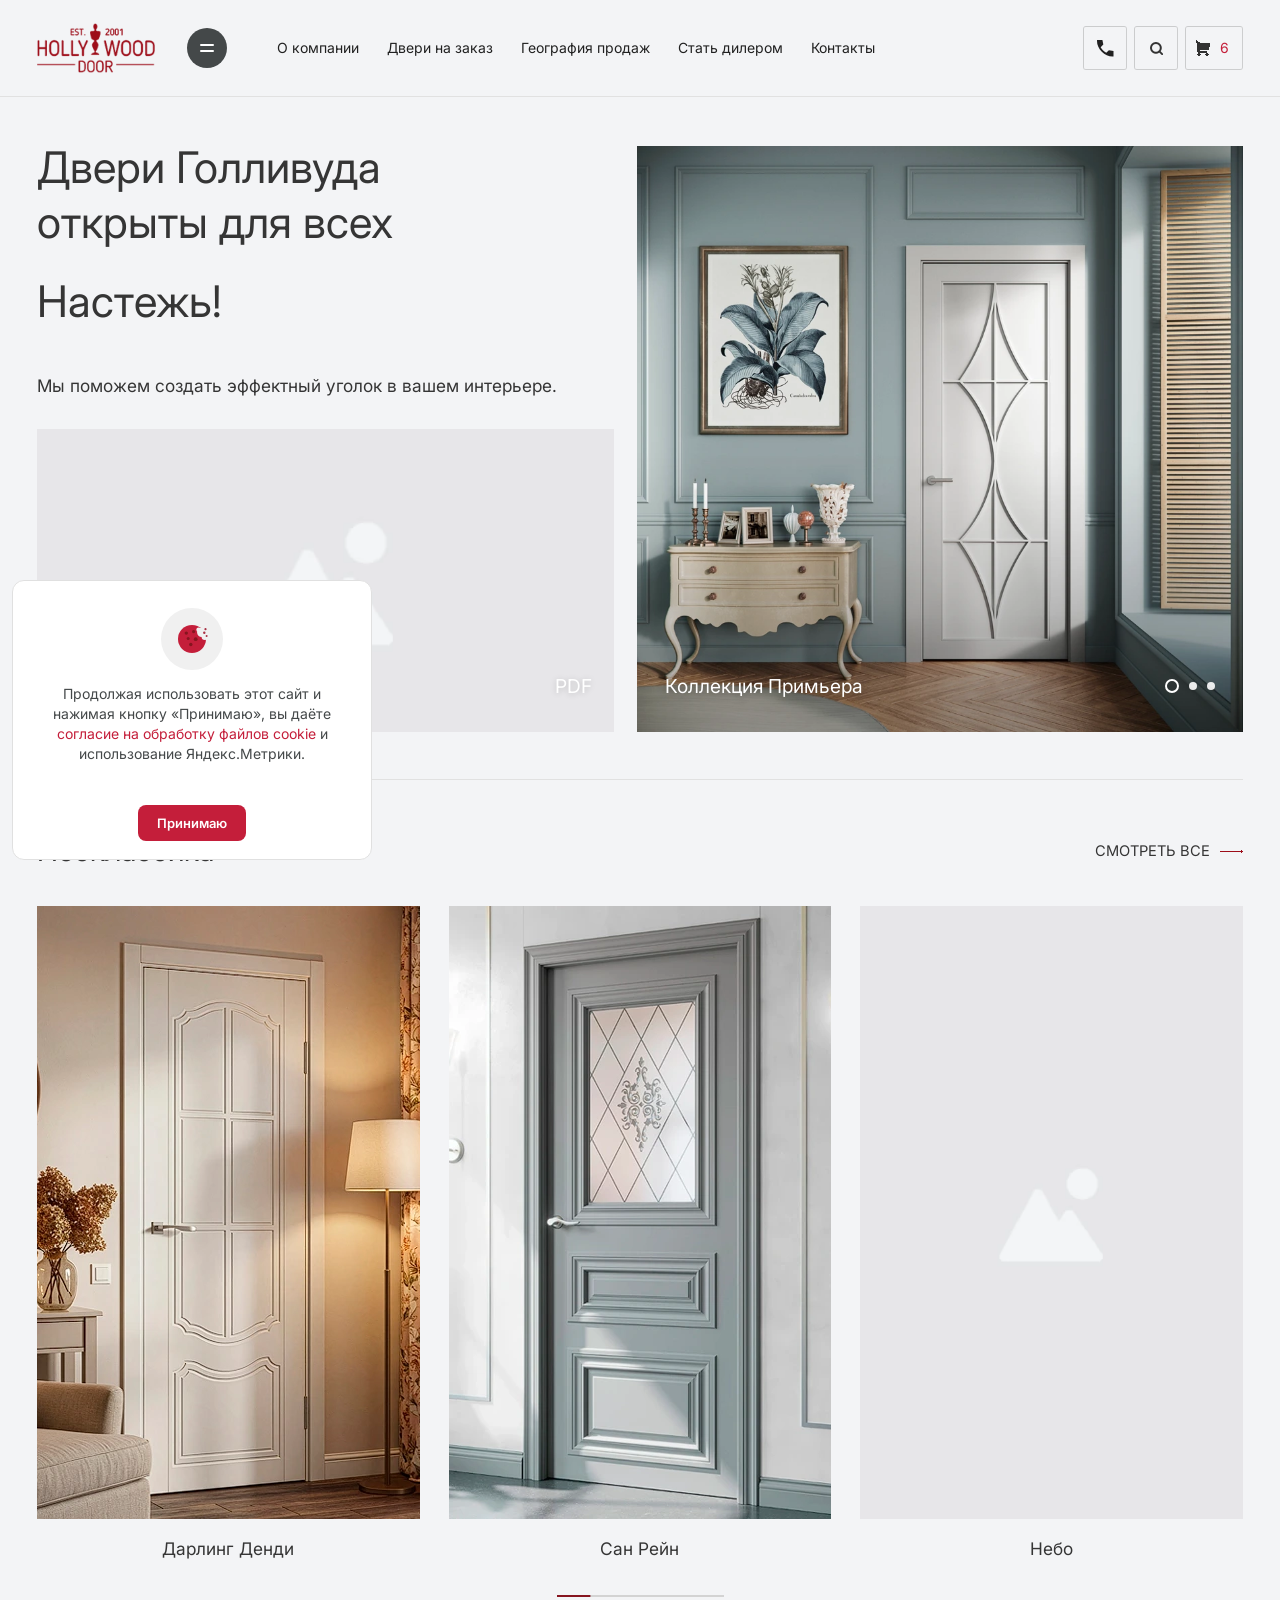
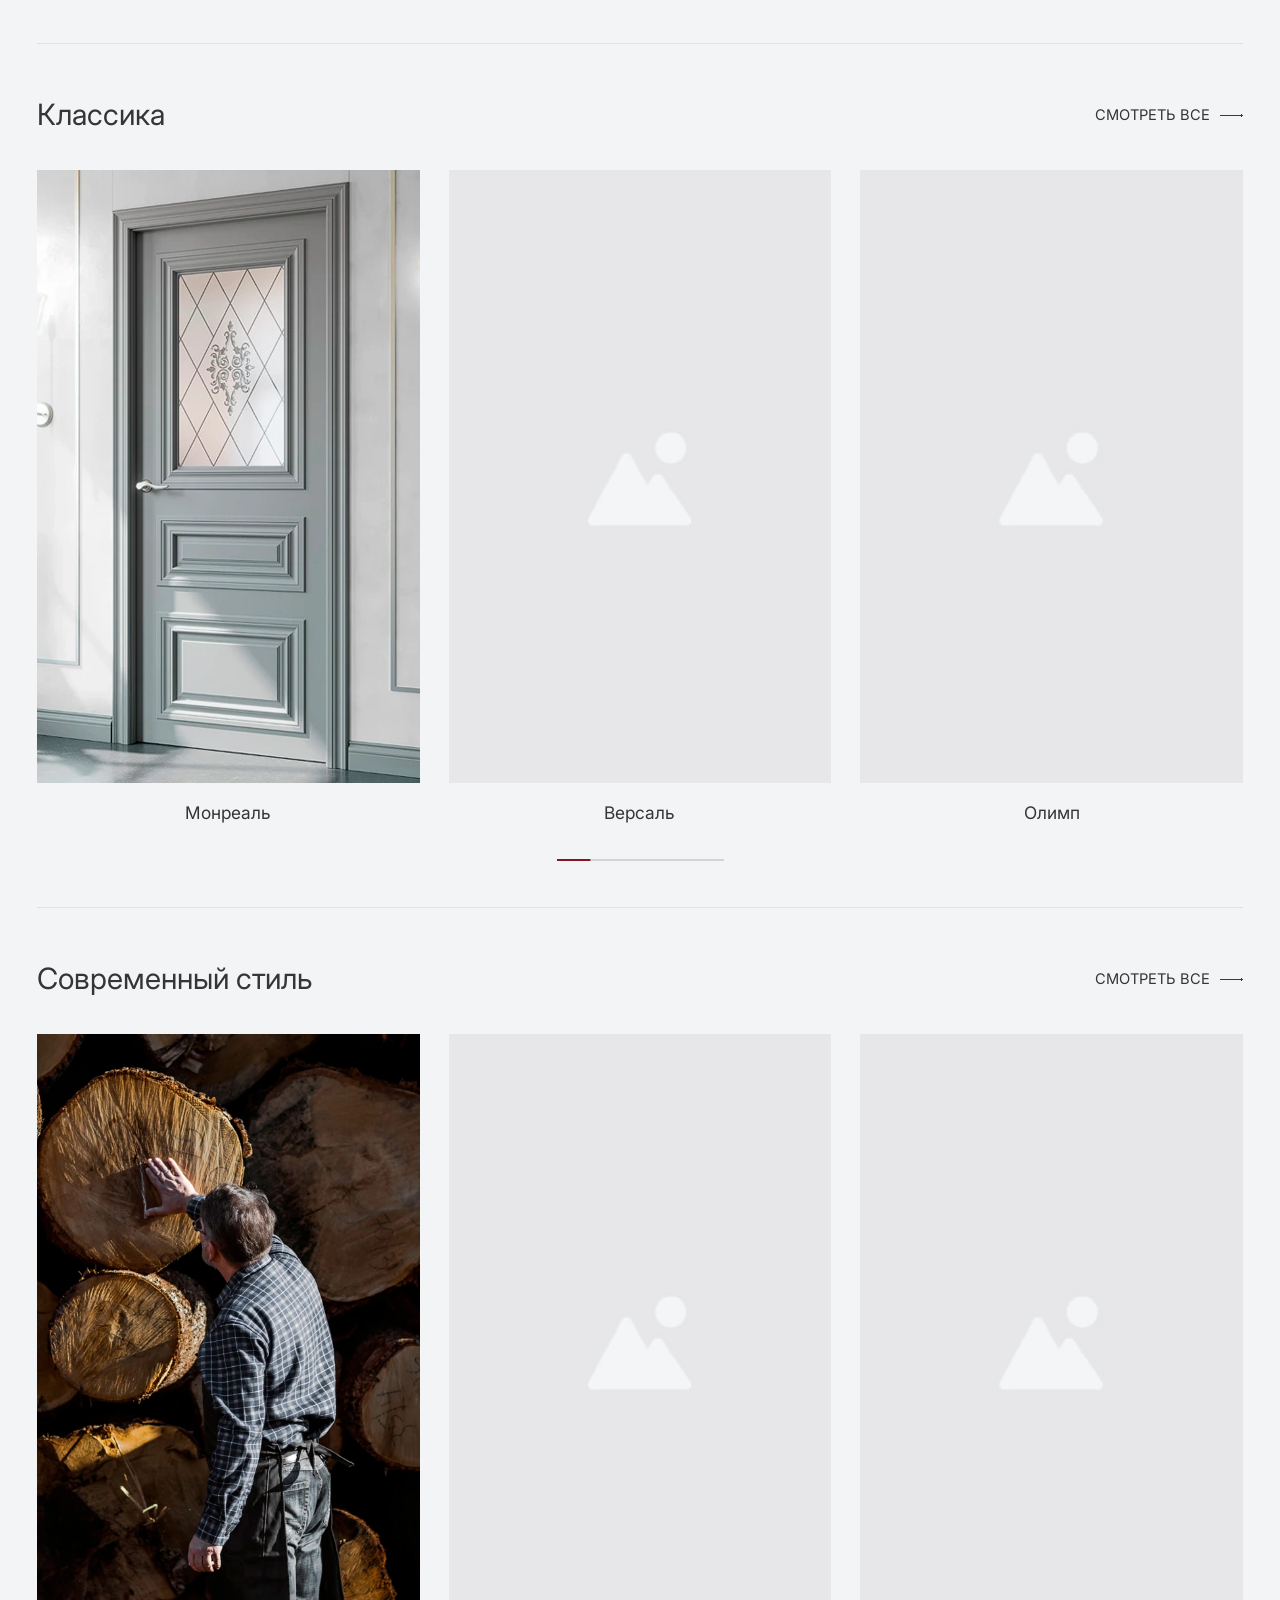
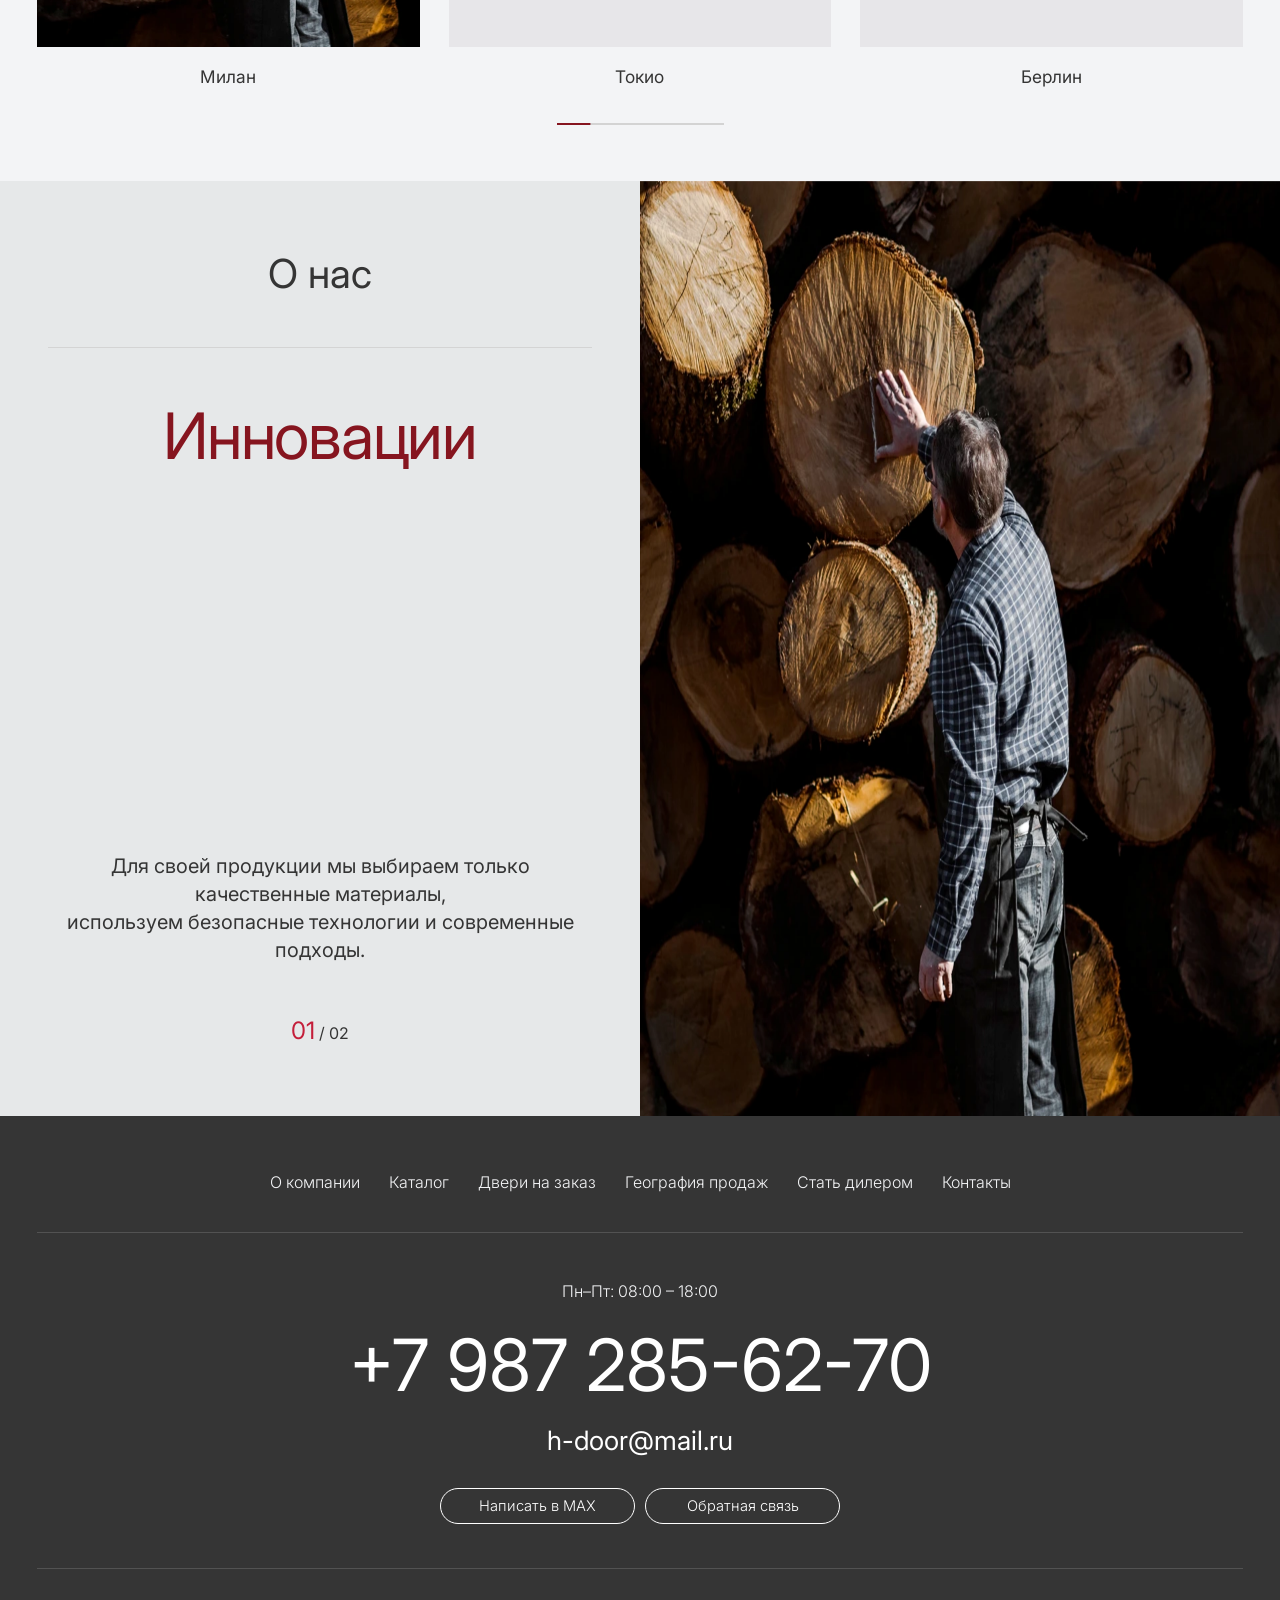
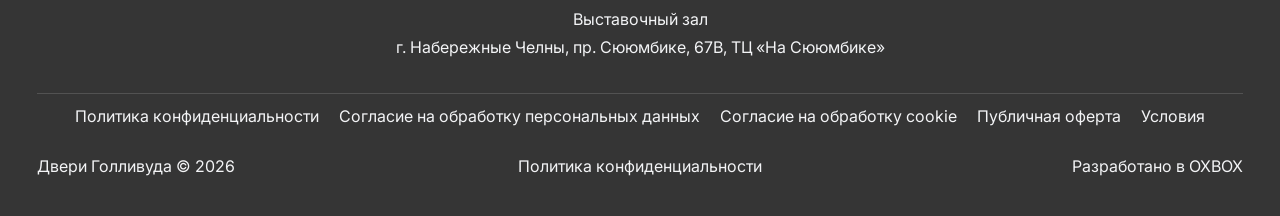
==== index.html @ e576cc9b "Add files via upload" ====
<!DOCTYPE html>
<html lang="ru">
  <head>
    <meta charset="utf-8" />
    <meta name="viewport" content="width=device-width, initial-scale=1" />
    <title>Двери Голливуда — межкомнатные двери</title>
    <link rel="preconnect" href="https://fonts.googleapis.com" />
    <link rel="preconnect" href="https://fonts.gstatic.com" crossorigin />
    <link
      href="https://fonts.googleapis.com/css2?family=Inter:wght@300;400&display=swap"
      rel="stylesheet"
    />
    <link rel="stylesheet" href="style.css?v=230" />
    <link
      rel="stylesheet"
      href="https://cdn.jsdelivr.net/npm/swiper@11/swiper-bundle.min.css"
    />
  </head>
  <body id="top">
    <header class="site-header">
      <div class="container site-header__inner">
        <div class="site-header__cluster">
          <div class="site-header__start brand">
          <a href="index.html" class="logo" aria-label="Двери Голливуда на главную">
            <img class="logo__img" src="assets/Logo.webp" width="154" height="64" alt="Hollywood Door" />
          </a>
            <button
              type="button"
              id="catalogMegaOpen"
              class="nav__catalog-btn"
              aria-label="Открыть каталог дверей"
              aria-haspopup="true"
              aria-expanded="false"
              aria-controls="catalogMega"
            >
              <svg
                class="nav__catalog-icon"
                viewBox="0 0 40 40"
                width="40"
                height="40"
                aria-hidden="true"
              >
                <circle class="nav__catalog-icon__circle" cx="20" cy="20" r="20" />
                <rect class="nav__catalog-icon__line" x="13" y="16" width="14" height="2" rx="1" />
                <rect class="nav__catalog-icon__line" x="13" y="22" width="14" height="2" rx="1" />
              </svg>
            </button>
            <a class="nav__catalog-text" href="#collections">Каталог дверей</a>

          </div>
          <nav class="site-header__nav nav" aria-label="Основное меню">
          <a class="nav__link" href="#about">О компании</a>
          <a class="nav__link" href="#custom">Двери на заказ</a>
          <a class="nav__link" href="#geo">География продаж</a>
          <a class="nav__link" href="#dealers">Стать дилером</a>
          <a class="nav__link" href="#contacts">Контакты</a>
          </nav>
        </div>
        <div class="site-header__end header-tools">
          <div class="header-tools__contact">
            <span class="header-tools__max">MAX</span>
            <a class="header-tools__phone" href="tel:+79872856270" aria-label="+7 987 285 62 70">
              <span class="header-tool-block header-tool-block--phone">
                <img
                  class="header-tool-block__frame"
                  src="assets/RamkaLypi.webp"
                  width="48"
                  height="47"
                  alt=""
                />
                <span class="header-tool-block__inner">
                  <svg
                    class="header-tools__phone-svg"
                    viewBox="0 0 17 17"
                    width="17"
                    height="17"
                    fill="none"
                    aria-hidden="true"
                  >
                    <path
                      d="M0 0.9625C0 0.80972 0.00367016 0.6493 0.0110002 0.48125C0.0189402 0.31319 0.0305498 0.15278 0.0458298 0H5.40833L6.325 4.58333L3.66667 7.2417C4.36944 8.4028 5.20208 9.4686 6.1646 10.439C7.1271 11.4088 8.1583 12.2146 9.2583 12.8562L11.8938 10.2437L16.5 11.0917V16.4542C16.3472 16.4847 16.1868 16.5 16.0187 16.5H15.5375C13.5667 16.5 11.6456 16.0606 9.7744 15.1818C7.9026 14.3037 6.241 13.1426 4.78958 11.6985C3.33819 10.2551 2.17708 8.5977 1.30625 6.7265C0.43542 4.85467 0 2.93333 0 0.9625Z"
                      fill="currentColor"
                    />
                  </svg>
                </span>
              </span>
              <span class="header-tools__phone-text">+7 987 285 62 70</span>
            </a>
          </div>
          <button type="button" class="header-tools__search header-tools__icon" aria-label="Поиск">
            <span class="header-tool-block header-tool-block--search">
              <img
                class="header-tool-block__frame"
                src="assets/RamkaLypi.webp"
                width="48"
                height="47"
                alt=""
              />
              <span class="header-tool-block__inner">
                <img src="assets/Lypa.webp" width="13" height="13" alt="" />
              </span>
            </span>
          </button>
          <a class="header-tools__cart" href="#" aria-label="Корзина, 6 товаров">
            <span class="header-tool-block header-tool-block--cart">
              <img
                class="header-tool-block__frame"
                src="assets/RamkaKorzini.webp"
                width="65"
                height="47"
                alt=""
              />
              <span class="header-tool-block__inner header-tool-block__inner--cart">
                <img src="assets/Korzina.webp" width="14" height="16" alt="" />
                <span class="header-tools__badge" aria-hidden="true">6</span>
              </span>
            </span>
          </a>
          <button type="button" class="header-tools__menu" aria-label="Открыть меню">
            <span class="header-tool-block header-tool-block--menu">
              <img
                class="header-tool-block__frame"
                src="assets/RamkaLypi.webp"
                width="48"
                height="47"
                alt=""
              />
              <span class="header-tool-block__inner">
                <span class="header-tools__menu-bars" aria-hidden="true"></span>
              </span>
            </span>
          </button>
        </div>
      </div>
    </header>

        <div class="catalog-mega" id="catalogMega" hidden aria-hidden="true">
      <div class="catalog-mega__backdrop"></div>
      <div class="container catalog-mega__sheet-wrap">
        <div class="catalog-mega__sheet" role="dialog" aria-modal="true" aria-labelledby="catalogMegaTitle">
          <div class="catalog-mega__inner">
            <h2 id="catalogMegaTitle" class="visually-hidden">Каталог дверей</h2>
            <div class="catalog-mega__layout">
              <aside class="catalog-mega__sidebar" aria-label="Стили дверей">
                <ul class="catalog-mega__primary">
                  <li>
                    <a href="katalog-neoklassika.html" id="mega-parent-neo" data-mega-subpanel="mega-sub-neo" aria-controls="mega-sub-neo" aria-expanded="false">Неоклассика</a>
                  </li>
                  <li>
                    <a href="#col-classic" id="mega-parent-classic" data-mega-subpanel="mega-sub-classic" aria-controls="mega-sub-classic" aria-expanded="false">Классика</a>
                  </li>
                  <li>
                    <a href="#col-modern" id="mega-parent-modern" data-mega-subpanel="mega-sub-modern" aria-controls="mega-sub-modern" aria-expanded="false">Современный стиль</a>
                  </li>
                </ul>
              </aside>
              <div class="catalog-mega__main">
                <div class="catalog-mega__cols">
                  <div class="catalog-mega__sub-panel" id="mega-sub-neo" hidden>
                    <ul class="catalog-mega__sub">
                      <li><a href="katalog-neoklassika.html">Дарлинг Денди</a></li>
                      <li><a href="katalog-neoklassika.html">Сан Рейн</a></li>
                      <li><a href="katalog-neoklassika.html">Небо</a></li>
                      <li><a href="katalog-neoklassika.html">Тревел Полар Экспресс</a></li>
                      <li><a href="katalog-neoklassika.html">Вест Сайд</a></li>
                      <li><a href="katalog-neoklassika.html">Бродвей</a></li>
                      <li><a href="katalog-neoklassika.html">Голливуд</a></li>
                    </ul>
                  </div>
                  <div class="catalog-mega__sub-panel" id="mega-sub-classic" hidden>
                    <ul class="catalog-mega__sub">
                      <li><a href="#col-classic">Монреаль</a></li>
                      <li><a href="#col-classic">Версаль</a></li>
                      <li><a href="#col-classic">Олимп</a></li>
                      <li><a href="#col-classic">Рим</a></li>
                      <li><a href="#col-classic">Вена</a></li>
                      <li><a href="#col-classic">Прага</a></li>
                      <li><a href="#col-classic">Лондон</a></li>
                    </ul>
                  </div>
                  <div class="catalog-mega__sub-panel" id="mega-sub-modern" hidden>
                    <ul class="catalog-mega__sub">
                      <li><a href="#col-modern">Милан</a></li>
                      <li><a href="#col-modern">Токио</a></li>
                      <li><a href="#col-modern">Берлин</a></li>
                      <li><a href="#col-modern">Париж</a></li>
                      <li><a href="#col-modern">Нью-Йорк</a></li>
                      <li><a href="#col-modern">Сидней</a></li>
                      <li><a href="#col-modern">Дубай</a></li>
                    </ul>
                  </div>
                </div>
              </div>
            </div>
          </div>
        </div>
      </div>
    </div>

    <div class="mobile-menu" id="mobileMenu" aria-hidden="true" hidden>
      <div class="mobile-menu__backdrop"></div>
      <div class="mobile-menu__panel">
        <a href="index.html" class="mobile-menu__brand" aria-label="На главную">
          <img class="logo__img mobile-menu__logo" src="assets/Logo.webp" width="154" height="64" alt="Hollywood Door" />
        </a>
        <button type="button" class="mobile-menu__close" aria-label="Закрыть меню">&times;</button>
        <nav class="mobile-menu__links" aria-label="Мобильное меню">
          <a href="#collections">Каталог дверей</a>
          <a href="#about">О компании</a>
          <a href="#custom">Двери на заказ</a>
          <a href="#geo">География продаж</a>
          <a href="#dealers">Стать дилером</a>
          <a href="#contacts">Контакты</a>
          <a class="mobile-menu__phone" href="tel:+79872856270">+7 987 285-62-70</a>
        </nav>
      </div>
    </div>

    <main>
      <section class="hero-intro" aria-labelledby="heroTitle">
        <div class="container hero-intro__wrap">
          <div class="hero-intro__grid">
          <div class="hero-intro__left">
            <div class="hero-intro__copy">
              <h1 id="heroTitle" class="hero-intro__title">
                <span class="hero-intro__title-line">Двери Голливуда</span>
                <span class="hero-intro__title-line">открыты для всех</span>
                <span class="hero-intro__title-line hero-intro__title-line--last">Настежь!</span>
              </h1>
            </div>
            <p class="hero-intro__lead">
              Мы поможем создать эффектный уголок в вашем интерьере.
            </p>
            <div class="hero-intro__media" id="heroMedia">
              <img
                class="hero-intro__media-bg"
                src="assets/bbb.webp"
                width="907"
                height="476"
                alt=""
              />
              <span class="hero-intro__media-label">
                <span class="hero-intro__media-title">Коллекция дверей</span>
                <span class="hero-intro__media-year">/ 2026</span>
              </span>
              <a class="hero-intro__media-ext" href="#">PDF</a>
            </div>
          </div>
          <figure class="hero-intro__feature" id="heroFeature">
            <div class="hero-intro__feature-slides" aria-live="polite">
              <div class="hero-intro__feature-slide is-active" data-caption="Коллекция Примьера">
                <img
                  src="assets/hero2.webp"
                  width="954"
                  height="923"
                  alt="Интерьер с дверью коллекции Примьера"
                  fetchpriority="high"
                />
              </div>
              <div class="hero-intro__feature-slide" data-caption="Коллекция Неоклассика">
                <img
                  src="assets/Dveri1.webp"
                  width="880"
                  height="760"
                  alt="Дверь коллекции Неоклассика в интерьере"
                  loading="lazy"
                />
              </div>
              <div class="hero-intro__feature-slide" data-caption="Коллекция Классика">
                <img
                  src="assets/Dveri2.webp"
                  width="880"
                  height="760"
                  alt="Дверь коллекции Классика"
                  loading="lazy"
                />
              </div>
            </div>
            <figcaption class="hero-intro__feature-caption">Коллекция Примьера</figcaption>
            <div class="hero-intro__nav">
              <button
                type="button"
                class="hero-intro__nav-btn hero-intro__nav-btn--prev"
                aria-label="Предыдущий слайд"
              >
                <svg viewBox="0 0 24 24" width="16" height="16" aria-hidden="true">
                  <path d="M15 6L9 12L15 18" fill="none" stroke="currentColor" stroke-width="2" stroke-linecap="round" stroke-linejoin="round" />
                </svg>
              </button>
              <div class="hero-intro__dots" role="tablist" aria-label="Слайды коллекций"></div>
              <button
                type="button"
                class="hero-intro__nav-btn hero-intro__nav-btn--next"
                aria-label="Следующий слайд"
              >
                <svg viewBox="0 0 24 24" width="16" height="16" aria-hidden="true">
                  <path d="M9 6L15 12L9 18" fill="none" stroke="currentColor" stroke-width="2" stroke-linecap="round" stroke-linejoin="round" />
                </svg>
              </button>
            </div>
          </figure>
          </div>
        </div>
      </section>

      <section class="door-collections" id="collections" aria-label="Коллекции дверей">
        <section class="collection-block" aria-labelledby="col-neo">
          <div class="container collection-block__head">
            <h2 id="col-neo" class="collection-block__title">
              <a class="collection-block__title-link" href="katalog-neoklassika.html">Неоклассика</a>
            </h2>
            <a class="collection-block__more" href="katalog-neoklassika.html">
              Смотреть все
              <img
                class="collection-block__more-arrow"
                src="assets/view-all-arrow.svg"
                width="23"
                height="3"
                alt=""
                aria-hidden="true"
              />
            </a>
          </div>
          <div class="container collection-block__viewport">
            <div class="collection-scroll swiper" data-collection-swiper>
              <div class="swiper-wrapper">
              <div class="swiper-slide">
                <article class="door-card">
                <div class="door-card__img">
                  <img src="assets/Dveri1.webp" width="492" height="762" alt="Дарлинг Денди" loading="lazy" draggable="false" />
                </div>
                  <h3 class="door-card__name">Дарлинг Денди</h3>
                </article>
              </div>
              <div class="swiper-slide">
                <article class="door-card">
                <div class="door-card__img">
                  <img src="assets/Dveri2.webp" width="492" height="762" alt="Сан Рейн" loading="lazy" draggable="false" />
                </div>
                  <h3 class="door-card__name">Сан Рейн</h3>
                </article>
              </div>
              <div class="swiper-slide">
                <article class="door-card">
                <div class="door-card__img door-card__img--placeholder"></div>
                  <h3 class="door-card__name">Небо</h3>
                </article>
              </div>
              <div class="swiper-slide">
                <article class="door-card">
                <div class="door-card__img door-card__img--placeholder"></div>
                  <h3 class="door-card__name">Тревел Полар Экспресс</h3>
                </article>
              </div>
              <div class="swiper-slide">
                <article class="door-card">
                <div class="door-card__img">
                  <img src="assets/Dveri1.webp" width="492" height="762" alt="Вест Сайд" loading="lazy" draggable="false" />
                </div>
                  <h3 class="door-card__name">Вест Сайд</h3>
                </article>
              </div>
              <div class="swiper-slide">
                <article class="door-card">
                <div class="door-card__img">
                  <img src="assets/Dveri2.webp" width="492" height="762" alt="Бродвей" loading="lazy" draggable="false" />
                </div>
                  <h3 class="door-card__name">Бродвей</h3>
                </article>
              </div>
              <div class="swiper-slide">
                <article class="door-card">
                <div class="door-card__img door-card__img--placeholder"></div>
                  <h3 class="door-card__name">Голливуд</h3>
                </article>
              </div>
              </div>
            </div>
          </div>
          <div class="container collection-block__strip">
            <div class="collection-block__strip-hit-area">
              <div class="swiper-pagination collection-block__strip-pagination"></div>
            </div>
          </div>
        </section>

        <section class="collection-block" aria-labelledby="col-classic">
          <div class="container collection-block__head">
            <h2 id="col-classic" class="collection-block__title">Классика</h2>
            <a class="collection-block__more" href="#">
              Смотреть все
              <img
                class="collection-block__more-arrow"
                src="assets/view-all-arrow.svg"
                width="23"
                height="3"
                alt=""
                aria-hidden="true"
              />
            </a>
          </div>
          <div class="container collection-block__viewport">
            <div class="collection-scroll swiper" data-collection-swiper>
              <div class="swiper-wrapper">
              <div class="swiper-slide">
                <article class="door-card">
                <div class="door-card__img">
                  <img src="assets/Dveri2.webp" width="492" height="762" alt="Монреаль" loading="lazy" draggable="false" />
                </div>
                  <h3 class="door-card__name">Монреаль</h3>
                </article>
              </div>
              <div class="swiper-slide">
                <article class="door-card">
                <div class="door-card__img">
                  <img src="assets/bbb.webp" width="492" height="762" alt="Версаль" loading="lazy" draggable="false" />
                </div>
                  <h3 class="door-card__name">Версаль</h3>
                </article>
              </div>
              <div class="swiper-slide">
                <article class="door-card">
                <div class="door-card__img">
                  <img src="assets/bbb.webp" width="492" height="762" alt="Олимп" loading="lazy" draggable="false" />
                </div>
                  <h3 class="door-card__name">Олимп</h3>
                </article>
              </div>
              <div class="swiper-slide">
                <article class="door-card">
                <div class="door-card__img">
                  <img src="assets/Dveri1.webp" width="492" height="762" alt="Рим" loading="lazy" draggable="false" />
                </div>
                  <h3 class="door-card__name">Рим</h3>
                </article>
              </div>
              <div class="swiper-slide">
                <article class="door-card">
                <div class="door-card__img">
                  <img src="assets/Innovations.webp" width="492" height="762" alt="Вена" loading="lazy" draggable="false" />
                </div>
                  <h3 class="door-card__name">Вена</h3>
                </article>
              </div>
              <div class="swiper-slide">
                <article class="door-card">
                <div class="door-card__img door-card__img--placeholder"></div>
                  <h3 class="door-card__name">Прага</h3>
                </article>
              </div>
              <div class="swiper-slide">
                <article class="door-card">
                <div class="door-card__img">
                  <img src="assets/hero2.webp" width="492" height="762" alt="Лондон" loading="lazy" draggable="false" />
                </div>
                  <h3 class="door-card__name">Лондон</h3>
                </article>
              </div>
              </div>
            </div>
          </div>
          <div class="container collection-block__strip">
            <div class="collection-block__strip-hit-area">
              <div class="swiper-pagination collection-block__strip-pagination"></div>
            </div>
          </div>
        </section>

        <section class="collection-block" aria-labelledby="col-modern">
          <div class="container collection-block__head">
            <h2 id="col-modern" class="collection-block__title">Современный стиль</h2>
            <a class="collection-block__more" href="#">
              Смотреть все
              <img
                class="collection-block__more-arrow"
                src="assets/view-all-arrow.svg"
                width="23"
                height="3"
                alt=""
                aria-hidden="true"
              />
            </a>
          </div>
          <div class="container collection-block__viewport">
            <div class="collection-scroll swiper" data-collection-swiper>
              <div class="swiper-wrapper">
              <div class="swiper-slide">
                <article class="door-card">
                <div class="door-card__img">
                  <img src="assets/Innovations.webp" width="492" height="762" alt="Милан" loading="lazy" draggable="false" />
                </div>
                  <h3 class="door-card__name">Милан</h3>
                </article>
              </div>
              <div class="swiper-slide">
                <article class="door-card">
                <div class="door-card__img">
                  <img src="assets/bbb.webp" width="492" height="762" alt="Токио" loading="lazy" draggable="false" />
                </div>
                  <h3 class="door-card__name">Токио</h3>
                </article>
              </div>
              <div class="swiper-slide">
                <article class="door-card">
                <div class="door-card__img">
                  <img src="assets/bbb.webp" width="492" height="762" alt="Берлин" loading="lazy" draggable="false" />
                </div>
                  <h3 class="door-card__name">Берлин</h3>
                </article>
              </div>
              <div class="swiper-slide">
                <article class="door-card">
                <div class="door-card__img">
                  <img src="assets/Dveri1.webp" width="492" height="762" alt="Париж" loading="lazy" draggable="false" />
                </div>
                  <h3 class="door-card__name">Париж</h3>
                </article>
              </div>
              <div class="swiper-slide">
                <article class="door-card">
                <div class="door-card__img">
                  <img src="assets/Dveri2.webp" width="492" height="762" alt="Нью-Йорк" loading="lazy" draggable="false" />
                </div>
                  <h3 class="door-card__name">Нью-Йорк</h3>
                </article>
              </div>
              <div class="swiper-slide">
                <article class="door-card">
                <div class="door-card__img door-card__img--placeholder"></div>
                  <h3 class="door-card__name">Сидней</h3>
                </article>
              </div>
              <div class="swiper-slide">
                <article class="door-card">
                <div class="door-card__img door-card__img--placeholder"></div>
                  <h3 class="door-card__name">Дубай</h3>
                </article>
              </div>
              </div>
            </div>
          </div>
          <div class="container collection-block__strip">
            <div class="collection-block__strip-hit-area">
              <div class="swiper-pagination collection-block__strip-pagination"></div>
            </div>
          </div>
        </section>
      </section>

      <section class="about-split" id="about" aria-labelledby="aboutTitle">
        <div class="about-split__grid">
        <div class="about-split__text">
          <span class="about-split__label">О нас</span>
          <span class="about-split__rule" aria-hidden="true"></span>
          <div class="about-split__inner">
            <h2 id="aboutTitle" class="about-split__title">Инновации</h2>
            <footer class="about-split__foot">
              <p class="about-split__desc">
                <span class="about-split__desc-line">Для своей продукции мы выбираем только качественные материалы,</span>
                <span class="about-split__desc-line">используем безопасные технологии и современные подходы.</span>
              </p>
              <p class="about-split__pager" aria-hidden="true">
                <span class="about-split__pager-current">01</span><span class="about-split__pager-total"> / 02</span>
              </p>
            </footer>
          </div>
        </div>
        <div class="about-split__visual swiper about-split__swiper" data-about-swiper>
          <div class="swiper-wrapper">
            <div
              class="swiper-slide"
              data-title="Инновации"
              data-desc-1="Для своей продукции мы выбираем только качественные материалы,"
              data-desc-2="используем безопасные технологии и современные подходы."
            >
              <img
                class="about-split__img"
                src="assets/Innovations.webp"
                width="1100"
                height="935"
                alt="Мастер у стопки древесины"
                loading="lazy"
                draggable="false"
              />
            </div>
            <div
              class="swiper-slide"
              data-title="Гарантии"
              data-desc-1="Гарантируем высокое качество используемумых материалов,"
              data-desc-2="пройденные все тесты"
            >
              <img
                class="about-split__img"
                src="assets/Innovations2.webp"
                width="1100"
                height="935"
                alt="Контроль качества материалов"
                loading="lazy"
                draggable="false"
              />
            </div>
          </div>
        </div>
        </div>
      </section>
    </main>

    <footer class="site-footer" id="contacts">
      <div class="container site-footer__inner">
        <nav class="site-footer__nav" aria-label="Навигация в подвале">
          <a href="#about">О компании</a>
          <a href="#collections">Каталог</a>
          <a href="#custom">Двери на заказ</a>
          <a href="#geo">География продаж</a>
          <a href="#dealers">Стать дилером</a>
          <a href="#contacts">Контакты</a>
        </nav>
        <div class="site-footer__rule" aria-hidden="true"></div>

        <div class="site-footer__main">
          <p class="site-footer__hours">Пн–Пт: 08:00 – 18:00</p>
          <a class="site-footer__phone" href="tel:+79872856270">+7 987 285-62-70</a>
          <a class="site-footer__email" href="mailto:h-door@mail.ru">h-door@mail.ru</a>
          <div class="site-footer__actions">
            <a class="site-footer__btn" href="#" id="maxContactBtn">Написать в MAX</a>
            <button type="button" class="site-footer__btn" id="callbackBtn">Обратная связь</button>
          </div>
        </div>

        <div class="site-footer__rule" aria-hidden="true"></div>

        <div class="site-footer__hall">
          <p class="site-footer__hall-label">Выставочный зал</p>
          <p class="site-footer__address">
            г. Набережные Челны, пр. Сююмбике, 67В, ТЦ «На Сююмбике»
          </p>
        </div>

        <div class="site-footer__rule site-footer__rule--end" aria-hidden="true"></div>

        <nav class="site-footer__legal" aria-label="Документы и соглашения">
          <a href="PolitikaConfidencialnosti.html">Политика конфиденциальности</a>
          <a href="SoglasieNaObrabotky.html">Согласие на обработку персональных данных</a>
          <a href="SoglasieCookie.html">Согласие на обработку cookie</a>
          <a href="PublichnayaAferta.html">Публичная оферта</a>
          <a href="Ysloviya.html">Условия</a>
        </nav>

        <div class="site-footer__bottom">
          <span class="site-footer__copy">Двери Голливуда © 2026</span>
          <a class="site-footer__bottom-link" href="PolitikaConfidencialnosti.html">Политика конфиденциальности</a>
          <a class="site-footer__bottom-link site-footer__bottom-link--credit" href="https://oxbox.ru/" target="_blank" rel="noopener noreferrer">Разработано в OXBOX</a>
        </div>
      </div>
    </footer>

    <div class="consult-modal" id="consultModal" aria-hidden="true">
      <div class="consult-modal__backdrop"></div>
      <div class="consult-modal__dialog" role="dialog" aria-labelledby="consultModalTitle">
        <button type="button" class="consult-modal__close" aria-label="Закрыть">&times;</button>
        <h3 class="consult-modal__title" id="consultModalTitle">Заявка на консультацию</h3>
        <form class="consult-modal__form" id="consultModalForm">
          <div class="consult-modal__field">
            <label class="consult-modal__label">
              <input type="text" name="name" placeholder=" " autocomplete="name" />
              <span class="consult-modal__label-text">Ваше имя</span>
            </label>
          </div>
          <div class="consult-modal__field">
            <label class="consult-modal__label">
              <input type="tel" name="phone" placeholder=" " autocomplete="tel" />
              <span class="consult-modal__label-text">Номер телефона</span>
            </label>
          </div>
          <label class="consult-modal__checkbox">
            <input type="checkbox" />
            <a href="SoglasieNaObrabotky.html">Соглашаюсь с обработкой персональных данных</a>
          </label>
          <button type="submit" class="consult-modal__submit">Перезвоните мне</button>
          <p class="consult-modal__note">
            Отправляя заявку, вы принимаете условия
            <a href="PublichnayaAferta.html">публичной оферты</a> и подтверждаете согласие с
            <a href="PolitikaConfidencialnosti.html">политикой обработки персональных данных</a>.
          </p>
        </form>
      </div>
    </div>

    <div class="cookie-banner" id="cookieBanner" role="region" aria-label="Уведомление о cookie" hidden>
      <span class="cookie-banner__icon" aria-hidden="true">
        <svg width="48" height="48" viewBox="0 0 40 40" fill="none" xmlns="http://www.w3.org/2000/svg">
          <defs>
            <mask id="cookieBiteMaskDv">
              <rect width="40" height="40" fill="#ffffff" />
              <circle cx="29.7" cy="13.4" r="4.6" fill="#000000" />
              <circle cx="32.9" cy="17.8" r="3.3" fill="#000000" />
              <circle cx="26.7" cy="10.8" r="2.4" fill="#000000" />
            </mask>
          </defs>
          <circle cx="20" cy="20" r="14" fill="#c41e3a" mask="url(#cookieBiteMaskDv)" />
          <circle cx="14.3" cy="14.1" r="1.7" fill="#86151f" />
          <circle cx="21.6" cy="12.6" r="1.6" fill="#86151f" />
          <circle cx="16.2" cy="19.4" r="1.5" fill="#86151f" />
          <circle cx="23.7" cy="20.2" r="1.9" fill="#86151f" />
          <circle cx="18.8" cy="25.5" r="1.7" fill="#86151f" />
          <circle cx="32.3" cy="13.7" r="1.2" fill="#a83245" />
          <circle cx="34.6" cy="17.1" r="1" fill="#a83245" />
          <circle cx="33.5" cy="10.2" r="1.1" fill="#a83245" />
        </svg>
      </span>
      <p class="cookie-banner__text">
        Продолжая использовать этот сайт и нажимая кнопку «Принимаю», вы даёте
        <a href="SoglasieCookie.html" class="cookie-banner__link">согласие на обработку файлов cookie</a>
        и использование Яндекс.Метрики.
      </p>
      <button type="button" class="cookie-banner__btn" id="cookieBannerAccept">Принимаю</button>
    </div>

    <script src="https://cdn.jsdelivr.net/npm/swiper@11/swiper-bundle.min.js" defer></script>
    <script src="main.js?v=26" defer></script>
  </body>
</html>
---- style.css ----
:root {
  --bg-page: #f3f4f6;
  --bg-card: #ffffff;
  --bg-about: #e6e8e9;
  --ink: #444849;
  --ink-dark: #1a1a1a;
  --ink-nav: #212121;
  --ink-muted: #6b6b6b;
  --accent-red: #9d0d19;
  --accent-hot: #c41e3a;
  --footer-bg: #353535;
  --footer-rule: rgba(255, 255, 255, 0.14);
  --footer-text-size: 16pt;
  --footer-email-size: 20pt;
  --footer-nav-size: 12pt;
  --footer-nav-color: #f3f4f6;
  --footer-phone-size: 54pt;
  --footer-actions-w: 400px;
  --footer-btn-gap: 10px;
  --footer-btn-w: calc((var(--footer-actions-w) - var(--footer-btn-gap)) / 2);
  --footer-btn-h: 36px;
  --footer-btn-size: 11pt;
  --footer-btn-radius: 999px;
  --layout-max: 1920px;
  --gutter: 37px;
  --container: calc(var(--layout-max) - 2 * var(--gutter));
  --header-border-color: #e1e1e1;
  --header-catalog-top: 28px;
  --header-catalog-bottom: 28px;
  --header-content-h: 64px;
  --header-h: calc(
    var(--header-catalog-top) + var(--header-catalog-size) + var(--header-catalog-bottom) + 1px
  );
  --header-font-size: 18px;
  --header-line-height: 32px;
  --header-nav-font-size: 16px;
  --header-nav-font-weight: 400;
  --header-nav-line-height: 22px;
  --header-logo-catalog: 295px;
  --header-logo-w: 154px;
  --header-logo-trim: 24px;
  --header-catalog-size: 40px;
  --header-catalog-gap: 17px;
  --header-catalog-nav: 123px;
  --header-nav-gap: 28px;
  --header-search-cart: 7px;
  --header-tool-h: 47px;
  --header-search-w: 48px;
  --header-cart-w: 65px;
  --header-tool-icon-scale: 1;
  --header-contact-search: 28px;
  --header-tools-before-cart: calc(
    var(--header-contact-search) + var(--header-search-w) + var(--header-search-cart)
  );
  --header-nav-cart: 391px;
  --header-breakpoint: 880px;
  --header-breakpoint-compact: 1500px;
  --radius-sm: 4px;
  --radius-md: 8px;
  --img-placeholder: url("assets/bbb.webp");
  --font: "Inter", system-ui, -apple-system, sans-serif;
  --font-weight: 400;
  --hero-ink: #353535;
  --hero-pad-top: 49px;
  --hero-title-size: 60px;
  --hero-title-gap: 11px;
  --hero-title-gap-last: calc(var(--hero-title-gap) * 4);
  --hero-lead-size: 21px;
  --hero-lead-lh: 22px;
  --hero-lead-gap: calc(var(--hero-title-gap) * 2);
  --hero-media-gap: 43px;
  --hero-media-w: 907px;
  --hero-media-h: 476px;
  --hero-media-ratio: 907 / 476;
  --hero-feature-w: 954px;
  --hero-feature-h: 923px;
  --hero-feature-ratio: 954 / 923;
  --hero-col-gap: clamp(16px, 1.8vw, 32px);
  --content-rule-w: 1844px;
  --hero-content-w: var(--content-rule-w);
  --hero-caption-bottom: 34px;
  --hero-caption-size: 24px;
  --hero-caption-lh: 24px;
  --hero-caption-year-size: 14px;
  --section-rule-color: var(--header-border-color);
  --section-gap-to-rule: 47px;
  --section-gap-after-rule: 48px;
  --door-card-gap: clamp(12px, 1.5vw, 29px);
  --door-card-w: 492px;
  --door-card-h: 613px;
  --door-card-ratio: 492 / 613;
  --collection-visible: 4;
  --catalog-grid-visible: 4;
  --catalog-intro-h: 726px;
  --catalog-intro-ratio: 960 / 726;
  --collection-strip-w: min(167px, 42vw);
  --collection-strip-h: 2px;
  --collection-head-size: clamp(22pt, 2vw, 30pt);
  --collection-head-lh: clamp(32pt, 3.6vw, 54pt);
  --door-card-name-size: clamp(13pt, 1.15vw, 15pt);
  --door-card-name-lh: clamp(22pt, 2.8vw, 54pt);
  --about-desc-inset-left: 80px;
  --about-desc-inset-right: 48px;
  --about-desc-width: 701px;
  --about-desc-size: 15pt;
  --about-desc-lh: 21pt;
  --about-desc-line2-indent: 28px;
  --about-split-min-h: 935px;
  --about-rule-width: 818px;
  --about-img-ratio: 1100 / 935;
}

*,
*::before,
*::after {
  box-sizing: border-box;
}

html {
  scroll-behavior: smooth;
  background: #f3f4f6;
}

body {
  margin: 0;
  font-family: var(--font);
  font-weight: var(--font-weight);
  font-size: 15px;
  line-height: 1.45;
  color: var(--ink);
  background: #f3f4f6;
  overflow-x: hidden;
}

input,
textarea,
select,
button {
  font-family: var(--font);
  font-weight: var(--font-weight);
}

img {
  max-width: 100%;
  height: auto;
  display: block;
}

a {
  color: inherit;
  text-decoration: none;
}

button {
  cursor: pointer;
  border: none;
  background: none;
}

.container {
  width: 100%;
  max-width: var(--layout-max);
  margin-inline: auto;
  padding-inline: var(--gutter);
  box-sizing: border-box;
}


.site-header {
  background: #f3f4f6;
  position: sticky;
  top: 0;
  z-index: 100;
  border-bottom: 1px solid var(--header-border-color);
  overflow-x: hidden;
}

.site-header__inner {
  display: grid;
  grid-template-columns: minmax(0, 1fr) auto;
  align-items: center;
  column-gap: clamp(10px, 1.2vw, 24px);
  box-sizing: border-box;
  min-height: calc(var(--header-h) - 1px);
  padding-top: calc(
    var(--header-catalog-top) - (var(--header-content-h) - var(--header-catalog-size)) / 2
  );
  padding-bottom: calc(
    var(--header-catalog-bottom) - (var(--header-content-h) - var(--header-catalog-size)) / 2
  );
  width: 100%;
  min-width: 0;
}

.site-header__cluster {
  display: flex;
  align-items: center;
  grid-column: 1;
  min-width: 0;
  width: 100%;
}

.site-header__start,
.brand {
  display: flex;
  align-items: center;
  flex-shrink: 0;
}

.site-header__nav {
  flex: 1 1 0;
  min-width: 0;
  overflow-x: auto;
  overflow-y: hidden;
  overscroll-behavior-x: contain;
  -webkit-overflow-scrolling: touch;
  scrollbar-width: none;
  padding-inline-end: 12px;
  scroll-padding-inline-end: 16px;
}

.site-header__nav::-webkit-scrollbar {
  display: none;
}

.site-header__end {
  position: relative;
  z-index: 2;
  grid-column: 2;
  flex: 0 0 auto;
  padding-left: 4px;
  background: #f3f4f6;
}

.logo {
  display: flex;
  align-items: center;
  flex-shrink: 0;
}

.logo__img {
  display: block;
  width: 154px;
  height: 64px;
  object-fit: contain;
  object-position: left center;
}


.nav {
  display: flex;
  align-items: center;
  flex-wrap: nowrap;
  width: max-content;
  max-width: none;
  min-width: 0;
  margin-left: var(--header-catalog-nav);
  gap: var(--header-nav-gap);
  padding-inline-end: 12px;
  scroll-padding-inline-end: 16px;
  white-space: nowrap;
  box-sizing: border-box;
}

.nav__link {
  display: inline-flex;
  align-items: center;
  flex-shrink: 0;
  font-family: var(--font);
  font-size: var(--header-nav-font-size);
  font-weight: var(--header-nav-font-weight);
  line-height: var(--header-nav-line-height);
  color: var(--ink-nav);
  white-space: nowrap;
  padding: 6px 2px;
  transition: color 0.3s ease;
}

.nav__link:hover,
.nav__link:focus-visible,
.nav__catalog-text:hover,
.nav__catalog-text:focus-visible {
  color: var(--accent-hot);
}

.nav__link:focus-visible,
.nav__catalog-text:focus-visible {
  outline: 2px solid var(--accent-hot);
  outline-offset: 2px;
  border-radius: 2px;
}

.nav__catalog-btn:focus-visible {
  outline: none;
}

.nav__catalog-btn {
  width: var(--header-catalog-size);
  height: var(--header-catalog-size);
  flex: 0 0 auto;
  margin-left: clamp(16px, 2.5vw, 48px);
  padding: 0;
  border: none;
  background: none;
  display: inline-flex;
  align-items: center;
  justify-content: center;
  cursor: pointer;
}

.nav__catalog-icon {
  display: block;
  width: var(--header-catalog-size);
  height: var(--header-catalog-size);
  flex-shrink: 0;
}

.nav__catalog-icon__circle {
  fill: var(--ink);
  transition: fill 0.3s ease;
}

.nav__catalog-icon__line {
  fill: #fff;
}

.nav__catalog-btn:hover .nav__catalog-icon__circle,
.nav__catalog-btn:focus-visible .nav__catalog-icon__circle {
  fill: var(--accent-hot);
}

.nav__catalog-text {
  flex-shrink: 0;
  margin-left: var(--header-catalog-gap);
  font-family: var(--font);
  font-size: var(--header-nav-font-size);
  font-weight: var(--header-nav-font-weight);
  line-height: var(--header-nav-line-height);
  color: var(--ink-nav);
  transition: color 0.3s ease;
}

.header-tools {
  display: flex;
  align-items: center;
  flex-shrink: 0;
  gap: var(--header-search-cart);
}

.header-tools__contact {
  display: inline-flex;
  align-items: center;
  gap: 14px;
  margin-right: calc(var(--header-contact-search) - var(--header-search-cart));
  white-space: nowrap;
}

.header-tools__phone {
  display: inline-flex;
  align-items: center;
  flex-shrink: 0;
  font-family: var(--font);
  font-size: var(--header-nav-font-size);
  font-weight: var(--header-nav-font-weight);
  line-height: 22px;
  letter-spacing: 0;
  color: var(--ink-nav);
  text-decoration: none;
  transition: color 0.3s ease;
}

.header-tools__max {
  font-family: var(--font);
  font-size: var(--header-nav-font-size);
  font-weight: var(--header-nav-font-weight);
  line-height: 22px;
  letter-spacing: 0;
  color: var(--ink-nav);
}

.header-tools__phone:hover,
.header-tools__phone:focus-visible {
  color: var(--accent-hot);
}

.header-tool-block.header-tool-block--phone {
  display: none;
  width: var(--header-search-w);
  height: var(--header-tool-h);
}

.header-tools__phone-svg {
  display: block;
  width: 17px;
  height: 17px;
}

.header-tools__search,
.header-tools__cart {
  display: inline-flex;
  flex-shrink: 0;
  padding: 0;
  border: none;
  background: none;
  text-decoration: none;
  color: inherit;
  cursor: pointer;
}

.header-tools__search {
  order: 2;
  margin-right: 0;
}

.header-tools__search:focus-visible,
.header-tools__cart:focus-visible {
  outline: 2px solid var(--accent-hot);
  outline-offset: 2px;
  border-radius: 4px;
}

.header-tool-block {
  position: relative;
  display: block;
  flex-shrink: 0;
}

.header-tool-block--search,
.header-tool-block--menu {
  width: var(--header-search-w);
  height: var(--header-tool-h);
}

.header-tool-block--cart {
  width: var(--header-cart-w);
  height: var(--header-tool-h);
}

.header-tool-block__inner img,
.header-tools__phone-svg {
  transform: scale(var(--header-tool-icon-scale));
  transform-origin: center;
}

.header-tool-block__frame {
  position: absolute;
  inset: 0;
  width: 100%;
  height: 100%;
  display: block;
  pointer-events: none;
}

.header-tool-block__inner {
  position: absolute;
  inset: 0;
  display: flex;
  align-items: center;
  justify-content: center;
  pointer-events: none;
}

.header-tool-block__inner--cart {
  gap: 10px;
  padding-right: 4px;
}

.header-tool-block__inner img {
  display: block;
  flex-shrink: 0;
}

.header-tools__badge {
  font-size: calc(14px * var(--header-tool-icon-scale));
  font-weight: 400;
  line-height: 1;
  color: var(--accent-hot);
}

.header-tools__menu {
  display: none;
  order: 4;
  align-items: center;
  justify-content: center;
  flex-shrink: 0;
  width: var(--header-search-w);
  height: var(--header-tool-h);
  padding: 0;
  border: 1px solid transparent;
  border-radius: 0;
  background: transparent;
  color: #353535;
  cursor: pointer;
  box-sizing: border-box;
  transition: border-color 0.3s ease, color 0.3s ease;
}

.header-tools__contact {
  order: 1;
}

.header-tools__cart {
  order: 3;
}

.header-tools__menu-bars {
  position: relative;
  display: block;
  width: 14px;
  height: 2px;
  background: currentColor;
  border-radius: 1px;
}

.header-tools__menu-bars::before,
.header-tools__menu-bars::after {
  content: "";
  position: absolute;
  left: 0;
  right: 0;
  height: 2px;
  background: currentColor;
  border-radius: 1px;
}

.header-tools__menu-bars::before {
  top: -5px;
}

.header-tools__menu-bars::after {
  bottom: -5px;
}

.header-search-overlay {
  position: fixed;
  inset: 0;
  z-index: 1200;
  background: rgba(0, 0, 0, 0.32);
  opacity: 0;
  pointer-events: none;
  transition: opacity 0.18s ease;
}

.header-search-overlay.is-open {
  opacity: 1;
  pointer-events: auto;
}

.header-search-overlay__inner {
  display: flex;
  align-items: center;
  gap: 8px;
  padding: 42px var(--gutter);
  background: #efefef;
  border-bottom: 1px solid #d7d7d7;
  transform: translateY(-6px);
  transition: transform 0.18s ease;
}

.header-search-overlay.is-open .header-search-overlay__inner {
  transform: translateY(0);
}

.header-search-overlay__form {
  display: flex;
  align-items: center;
  gap: 8px;
  width: 100%;
  max-width: var(--container);
  margin: 0 auto;
}

.header-search-overlay__label {
  flex: 1;
  position: relative;
}

.header-search-overlay__form input {
  width: 100%;
  height: 50px;
  border-radius: 999px;
  border: 1px solid #d4d4d4;
  background: #fff;
  padding: 8px 20px 0;
  font: 400 14px/1 var(--font);
  color: #3a3a3a;
}

.header-search-overlay__label-text {
  position: absolute;
  left: 20px;
  top: 50%;
  transform: translateY(-50%);
  font-size: 14px;
  color: #8f8f8f;
  pointer-events: none;
  transition: top 0.2s ease, font-size 0.2s ease;
}

.header-search-overlay__form input:focus + .header-search-overlay__label-text,
.header-search-overlay__form input.has-value + .header-search-overlay__label-text {
  top: 8px;
  transform: none;
  font-size: 11px;
}

.header-search-overlay__form input:focus {
  outline: none;
  border-color: var(--accent-hot);
}

.header-search-overlay__form button[type="submit"] {
  height: 50px;
  min-width: 160px;
  border-radius: 999px;
  background: #2b2b2b;
  color: #fff;
  font: 400 14px/1 var(--font);
  transition: background 0.3s ease;
}

.header-search-overlay__form button[type="submit"]:hover {
  background: var(--accent-hot);
}

.header-search-overlay__close {
  width: 44px;
  height: 44px;
  flex-shrink: 0;
  position: relative;
}

.header-search-overlay__close::before,
.header-search-overlay__close::after {
  content: "";
  position: absolute;
  left: 50%;
  top: 50%;
  width: 18px;
  height: 2px;
  background: #555;
  transform: translate(-50%, -50%) rotate(45deg);
}

.header-search-overlay__close::after {
  transform: translate(-50%, -50%) rotate(-45deg);
}

body.search-overlay-open,
body.mobile-menu-open {
  overflow: hidden;
}

.mobile-menu {
  position: fixed;
  inset: 0;
  z-index: 200;
}

.mobile-menu[hidden] {
  display: none !important;
}

.mobile-menu__backdrop {
  position: absolute;
  inset: 0;
  background: rgba(0, 0, 0, 0.4);
  opacity: 0;
  transition: opacity 0.22s ease;
}

.mobile-menu.is-open .mobile-menu__backdrop {
  opacity: 1;
}

.mobile-menu__panel {
  position: absolute;
  top: 0;
  right: 0;
  left: 0;
  width: 100%;
  max-width: 100%;
  height: 100%;
  background: #fff;
  padding: 24px var(--gutter);
  box-sizing: border-box;
  transform: translateX(100%);
  transition: transform 0.22s ease;
  overflow-y: auto;
}

.mobile-menu.is-open .mobile-menu__panel {
  transform: translateX(0);
}

.mobile-menu__close {
  position: absolute;
  top: 16px;
  right: 16px;
  font-size: 28px;
  line-height: 1;
  color: #666;
}

.mobile-menu__logo {
  height: 40px;
  margin-bottom: 32px;
}

.mobile-menu__links {
  display: flex;
  flex-direction: column;
  gap: 16px;
}

.mobile-menu__links a {
  font-size: 16px;
  color: var(--ink-nav);
}

.mobile-menu__phone {
  margin-top: 16px;
  font-weight: 400;
  color: var(--accent-red) !important;
}


.hero-intro {
  padding: var(--hero-pad-top) 0 0;
  border-bottom: none;
}

.hero-intro__wrap {
  box-sizing: border-box;
}

.hero-intro__grid {
  display: grid;
  grid-template-columns: minmax(0, 488fr) minmax(0, 512fr);
  column-gap: var(--hero-col-gap);
  align-items: stretch;
  width: 100%;
  max-width: var(--hero-content-w);
  margin-inline: auto;
  padding-bottom: var(--section-gap-to-rule);
  border-bottom: 1px solid var(--section-rule-color);
  box-sizing: border-box;
}


.hero-intro__left {
  display: flex;
  flex-direction: column;
  min-width: 0;
  min-height: 0;
}

.hero-intro__copy {
  flex: 1 1 auto;
  min-height: 0;
}

.hero-intro__title {
  margin: 0;
  font-size: var(--hero-title-size);
  font-weight: 400;
  line-height: 1;
  letter-spacing: 0;
  color: var(--hero-ink);
}

.hero-intro__title-line {
  display: block;
}

.hero-intro__title-line + .hero-intro__title-line:not(.hero-intro__title-line--last) {
  margin-top: var(--hero-title-gap);
}

.hero-intro__title-line + .hero-intro__title-line--last {
  margin-top: var(--hero-title-gap-last);
}

.hero-intro__lead {
  flex: 0 0 auto;
  margin: var(--hero-lead-gap) 0 var(--hero-media-gap);
  max-width: min(610px, 100%);
  font-family: var(--font);
  font-size: var(--hero-lead-size);
  font-weight: 400;
  line-height: var(--hero-lead-lh);
  letter-spacing: 0;
  color: var(--hero-ink);
  white-space: nowrap;
}

.hero-intro__media {
  position: relative;
  flex: 0 0 auto;
  width: 100%;
  max-width: var(--hero-media-w);
  aspect-ratio: var(--hero-media-ratio);
  height: auto;
  border-radius: 0;
  overflow: hidden;
  background: #d9dbde;
}

.hero-intro__media-bg {
  position: absolute;
  inset: 0;
  display: block;
  width: 100%;
  height: 100%;
  object-fit: cover;
  object-position: center;
  pointer-events: none;
}

.hero-intro__media-label,
.hero-intro__media-ext,
.hero-intro__feature-caption {
  position: absolute;
  bottom: var(--hero-caption-bottom);
  margin: 0;
  padding: 0;
  height: var(--hero-caption-lh);
  font-family: var(--font);
  font-size: var(--hero-caption-size);
  font-weight: 400;
  line-height: var(--hero-caption-lh);
  color: #fff;
  transition: color 0.3s ease;
}

.hero-intro__media-label {
  left: 22px;
  display: inline-flex;
  align-items: baseline;
  column-gap: 0.35em;
  z-index: 2;
  text-shadow: 0 1px 6px rgba(0, 0, 0, 0.18);
}

.hero-intro__media-title {
  flex: 0 0 auto;
}

.hero-intro__media-year {
  flex: 0 0 auto;
  font-size: var(--hero-caption-year-size);
  line-height: 1;
  font-weight: 400;
  letter-spacing: 0;
}

.hero-intro__media-ext {
  right: 22px;
  z-index: 2;
  text-shadow: 0 1px 6px rgba(0, 0, 0, 0.18);
}

.hero-intro__media-label:hover,
.hero-intro__media-label:hover .hero-intro__media-title,
.hero-intro__media-label:hover .hero-intro__media-year {
  color: var(--accent-hot);
}

.hero-intro__media-ext:hover {
  color: var(--accent-hot);
  text-decoration: underline;
}

.hero-intro__feature-caption:hover {
  color: var(--accent-hot);
}

.hero-intro__feature {
  margin: 0;
  position: relative;
  grid-column: 2;
  grid-row: 1;
  width: 100%;
  min-width: 0;
  height: auto;
  aspect-ratio: var(--hero-feature-ratio);
}

.hero-intro__feature-slides {
  position: absolute;
  inset: 0;
  width: 100%;
  height: 100%;
  background: #c5d0d9;
  cursor: grab;
  touch-action: pan-y pinch-zoom;
  user-select: none;
  -webkit-user-select: none;
}

.hero-intro__feature-slides.is-dragging {
  cursor: grabbing;
}

.hero-intro__feature-slide {
  position: absolute;
  inset: 0;
  opacity: 0;
  visibility: hidden;
  transition: opacity 0.45s ease, visibility 0.45s ease;
  pointer-events: none;
}

.hero-intro__feature-slide.is-active {
  opacity: 1;
  visibility: visible;
  pointer-events: auto;
}

.hero-intro__feature-slide img {
  width: 100%;
  height: 100%;
  object-fit: cover;
  object-position: center center;
  pointer-events: none;
  -webkit-user-drag: none;
  user-drag: none;
}

.hero-intro__feature-caption {
  left: 28px;
  z-index: 2;
  pointer-events: none;
  text-shadow: 0 1px 8px rgba(0, 0, 0, 0.4);
}

.hero-intro__nav {
  position: absolute;
  right: 28px;
  bottom: var(--hero-caption-bottom);
  z-index: 3;
  display: flex;
  align-items: center;
  height: var(--hero-caption-lh);
  pointer-events: none;
}

.hero-intro__dots {
  display: flex;
  align-items: center;
  gap: 10px;
  pointer-events: auto;
}

.hero-intro__dot {
  box-sizing: border-box;
  width: 8px;
  height: 8px;
  padding: 0;
  border: 2px solid transparent;
  border-radius: 50%;
  background: #fff;
  opacity: 0.9;
  transition: width 0.3s ease, height 0.3s ease, background 0.3s ease, border-color 0.3s ease,
    opacity 0.3s ease;
}

.hero-intro__dot.is-active {
  width: 14px;
  height: 14px;
  background: transparent;
  border-color: #fff;
  opacity: 1;
}

.hero-intro__dot:hover:not(.is-active) {
  background: var(--accent-hot);
  border-color: var(--accent-hot);
  opacity: 1;
}

.hero-intro__dot.is-active:hover {
  border-color: var(--accent-hot);
  opacity: 1;
}

.hero-intro__dot:focus-visible {
  outline: 2px solid var(--accent-hot);
  outline-offset: 3px;
}

.hero-intro__nav-btn {
  display: none;
}

@media (prefers-reduced-motion: reduce) {
  .hero-intro__feature-slide {
    transition: none;
  }
}


.door-collections {
  padding-top: var(--section-gap-after-rule);
  padding-bottom: 8px;
  overflow-x: clip;
}

.collection-block {
  padding: 0 0 var(--section-gap-to-rule);
  margin: 0 0 var(--section-gap-after-rule);
  border-bottom: none;
  overflow: hidden;
}

.collection-block:not(:last-child) {
  background-image: linear-gradient(var(--section-rule-color), var(--section-rule-color));
  background-size: min(var(--content-rule-w), calc(100% - 2 * var(--gutter))) 1px;
  background-position: center bottom;
  background-repeat: no-repeat;
}

.collection-block:last-child {
  margin-bottom: 0;
  padding-bottom: 0;
}

.collection-block__head {
  display: flex;
  align-items: center;
  justify-content: space-between;
  gap: 16px;
  margin-bottom: clamp(20px, 2.5vw, 32px);
}

.collection-block__title {
  margin: 0;
  font-size: var(--collection-head-size);
  font-weight: 400;
  line-height: var(--collection-head-lh);
  letter-spacing: 0;
  color: #353535;
}

.collection-block__title-link {
  color: inherit;
  text-decoration: none;
  transition: color 0.3s ease;
}

.collection-block__title-link:hover,
.collection-block__title-link:focus-visible {
  color: #86151f;
}

.collection-block__more {
  font-size: var(--collection-more-size, calc(var(--collection-head-size) / 2));
  font-weight: 400;
  line-height: var(--collection-more-lh, calc(var(--collection-head-lh) / 2));
  letter-spacing: 0;
  color: #353535;
  display: inline-flex;
  align-items: center;
  gap: var(--collection-more-gap, 10px);
  text-transform: uppercase;
  transition: color 0.3s ease;
  flex-shrink: 0;
}

.collection-block__more-arrow {
  display: block;
  width: var(--collection-more-arrow-w, 23px);
  height: var(--collection-more-arrow-h, 3px);
  flex-shrink: 0;
}

.collection-block__more:hover {
  color: var(--accent-hot);
}

.collection-block__more:hover .collection-block__more-arrow {
  opacity: 0.85;
}

.collection-block__viewport {
  min-width: 0;
}

.collection-block__viewport .collection-scroll.swiper {
  display: block;
  width: 100%;
  max-width: 100%;
  min-width: 0;
  overflow: hidden !important;
  margin: 0;
  padding: 0;
}

.collection-scroll.swiper .swiper-wrapper {
  display: flex;
  gap: 0;
  box-sizing: border-box;
}

.collection-scroll.swiper .swiper-slide {
  width: calc(
    (
        100% - (var(--collection-visible) - 1) * var(--door-card-gap)
      ) / var(--collection-visible)
  );
  max-width: none;
  flex-shrink: 0;
  height: auto;
  box-sizing: border-box;
}

.collection-scroll.swiper .swiper-slide .door-card {
  width: 100%;
  max-width: 100%;
}

.door-card {
  min-width: 0;
}

.door-card__img {
  width: 100%;
  height: var(--door-card-h);
  border-radius: 0;
  overflow: hidden;
  background: #ffffff;
  margin-bottom: 12px;
}

.door-card__img img {
  width: 100%;
  height: 100%;
  object-fit: cover;
}

.door-card__name {
  margin: 0;
  font-size: var(--door-card-name-size);
  font-weight: 400;
  line-height: var(--door-card-name-lh);
  letter-spacing: 0;
  color: #353535;
  text-align: center;
  padding-bottom: 0;
  transition: color 0.3s ease;
}

.door-card:hover .door-card__name {
  color: #86151f;
}

.collection-block__strip {
  margin-top: 28px;
}

.collection-block__strip-hit-area {
  --swiper-theme-color: #86151f;
  --swiper-pagination-color: #86151f;
  --swiper-pagination-progressbar-bg-color: #d3d3d3;
  width: var(--collection-strip-w);
  max-width: 100%;
  height: var(--collection-strip-h);
  margin-inline: auto;
  padding: 0;
  box-sizing: border-box;
  cursor: grab;
  touch-action: none;
  user-select: none;
  -webkit-user-select: none;
}

.collection-block__strip-hit-area .swiper-pagination,
.collection-block__strip-hit-area .swiper-pagination-progressbar,
.collection-block__strip-hit-area .swiper-pagination-progressbar-fill {
  position: relative;
  top: 0;
  bottom: auto;
  left: 0;
  width: var(--collection-strip-w);
  max-width: 100%;
  height: var(--collection-strip-h) !important;
  min-height: 0;
  max-height: var(--collection-strip-h);
  margin: 0;
  border-radius: 0;
  line-height: 0;
}

.collection-block__strip-hit-area .swiper-pagination-progressbar {
  background: #d3d3d3;
}

.collection-block__strip-hit-area .swiper-pagination-progressbar-fill {
  background: #86151f !important;
  background-color: #86151f !important;
}


.about-split {
  width: 100%;
  max-width: 100%;
  margin-top: 48px;
  padding: 0;
  overflow-x: clip;
  box-sizing: border-box;
}

.about-split__grid {
  display: grid;
  grid-template-columns: 1fr 1fr;
  align-items: stretch;
  width: 100%;
  max-width: 100%;
  min-height: var(--about-split-min-h);
  overflow: hidden;
  box-sizing: border-box;
}

.about-split__text {
  display: flex;
  flex-direction: column;
  align-items: stretch;
  min-width: 0;
  min-height: var(--about-split-min-h);
  padding: 68px 0 64px;
  background: var(--bg-about);
  text-align: center;
  overflow: hidden;
  box-sizing: border-box;
}

.about-split__label {
  margin: 0;
  padding: 0 48px;
  font-family: var(--font);
  font-size: 30pt;
  font-style: normal;
  font-weight: 400;
  line-height: normal;
  letter-spacing: 0;
  color: #353535;
}

.about-split__rule {
  display: block;
  width: var(--about-rule-width);
  max-width: calc(100% - 96px);
  height: 1px;
  margin: 49px auto 0;
  padding: 0;
  border: 0;
  background: #d4d4d4;
  flex-shrink: 0;
}

.about-split__inner {
  display: flex;
  flex-direction: column;
  align-items: stretch;
  width: 100%;
  max-width: none;
  margin-inline: 0;
  padding-inline: 0;
  min-height: 0;
  flex: 1;
  box-sizing: border-box;
}

.about-split__title {
  align-self: center;
  margin: 56px 0 0;
  max-width: 100%;
  font-size: 80px;
  font-weight: 400;
  line-height: 1;
  letter-spacing: -0.02em;
  color: #86151f;
}

.about-split__foot {
  display: flex;
  flex-direction: column;
  align-items: center;
  gap: 48px;
  width: 100%;
  max-width: 100%;
  margin-top: auto;
  padding: 48px var(--about-desc-inset-right) 0;
  box-sizing: border-box;
}

.about-split__desc {
  margin: 0 auto;
  width: 100%;
  max-width: var(--about-desc-width);
  font-family: var(--font);
  font-size: var(--about-desc-size);
  font-style: normal;
  font-weight: 400;
  line-height: var(--about-desc-lh);
  letter-spacing: 0;
  color: #353535;
  text-align: center;
  box-sizing: border-box;
}

.about-split__desc-line {
  display: block;
}

.about-split__pager {
  box-sizing: border-box;
  width: 100%;
  margin: 0;
  line-height: 28pt;
  text-align: center;
}

.about-split__pager-current {
  font-family: var(--font);
  font-size: 18pt;
  font-style: normal;
  font-weight: 400;
  line-height: 28pt;
  letter-spacing: 0;
  color: var(--accent-hot);
}

.about-split__pager-total {
  font-family: var(--font);
  font-size: 12pt;
  font-style: normal;
  font-weight: 400;
  line-height: 28pt;
  letter-spacing: 0;
  color: #353535;
}

.about-split__visual {
  min-width: 0;
  width: 100%;
  min-height: var(--about-split-min-h);
  height: var(--about-split-min-h);
  overflow: hidden;
  line-height: 0;
  box-sizing: border-box;
}

.about-split__swiper {
  cursor: grab;
  touch-action: pan-x;
}

.about-split__swiper.swiper-grab {
  cursor: grabbing;
}

.about-split__swiper .swiper-slide {
  height: var(--about-split-min-h);
}

.about-split__img {
  display: block;
  width: 100%;
  height: var(--about-split-min-h);
  object-fit: fill;
  object-position: center center;
  pointer-events: none;
  -webkit-user-drag: none;
  user-drag: none;
}


.site-footer {
  background: var(--footer-bg);
  color: #fff;
  padding: 56px 0 0;
}

.site-footer__inner {
  display: flex;
  flex-direction: column;
  align-items: center;
  text-align: center;
}

.site-footer__nav {
  display: flex;
  flex-wrap: wrap;
  justify-content: center;
  gap: 29px;
  max-width: 100%;
  padding: 0 0 40px;
}

.site-footer__nav a {
  font-size: var(--footer-nav-size);
  font-weight: 300;
  line-height: normal;
  color: var(--footer-nav-color);
  transition: color 0.3s ease;
}

.site-footer__nav a:hover,
.site-footer__nav a:focus-visible {
  color: var(--accent-hot);
}

.site-footer__rule {
  width: 100%;
  height: 1px;
  margin: 0;
  border: 0;
  background: var(--footer-rule);
}

.site-footer__rule--end {
  margin-top: 0;
}

.site-footer__main {
  display: flex;
  flex-direction: column;
  align-items: center;
  gap: 0;
  width: 100%;
  padding: 48px 0 44px;
}

.site-footer__hall-label,
.site-footer__address {
  font-size: var(--footer-nav-size);
  font-weight: 400;
  line-height: normal;
  color: var(--footer-nav-color);
}

.site-footer__hours {
  margin: 0 0 20px;
  font-size: var(--footer-nav-size);
  font-weight: 300;
  line-height: normal;
  color: var(--footer-nav-color);
}

.site-footer__phone {
  margin: 0 0 16px;
  font-size: var(--footer-phone-size);
  font-weight: 400;
  line-height: normal;
  letter-spacing: 0;
  color: #fff;
  transition: color 0.3s ease;
}

.site-footer__phone:hover,
.site-footer__phone:focus-visible {
  color: var(--accent-hot);
}

.site-footer__email {
  margin: 0 0 32px;
  font-size: var(--footer-email-size);
  font-weight: 400;
  line-height: normal;
  color: #fff;
  transition: color 0.3s ease;
}

.site-footer__email:hover,
.site-footer__email:focus-visible {
  color: var(--accent-hot);
}

.site-footer__actions {
  display: flex;
  flex-wrap: wrap;
  justify-content: center;
  gap: var(--footer-btn-gap);
  width: var(--footer-actions-w);
  max-width: 100%;
}

.site-footer__btn {
  display: inline-flex;
  align-items: center;
  justify-content: center;
  box-sizing: border-box;
  width: var(--footer-btn-w);
  max-width: calc(50% - var(--footer-btn-gap) / 2);
  min-height: var(--footer-btn-h);
  padding: 0 12px;
  border: 1px solid #fff;
  border-radius: var(--footer-btn-radius);
  font-family: inherit;
  font-size: var(--footer-btn-size);
  font-weight: 300;
  line-height: normal;
  color: #fff;
  background: transparent;
  transition: background 0.3s ease, border-color 0.3s ease;
}

.site-footer__btn:hover {
  background: rgba(255, 255, 255, 0.08);
  border-color: #fff;
}

.site-footer__hall {
  display: flex;
  flex-direction: column;
  align-items: center;
  gap: 8px;
  width: 100%;
  padding: 40px 0 36px;
}

.site-footer__hall-label {
  margin: 0;
}

.site-footer__address {
  margin: 0;
  max-width: 52ch;
}

.site-footer__bottom {
  display: grid;
  grid-template-columns: 1fr auto 1fr;
  align-items: center;
  gap: 16px 24px;
  width: 100%;
  padding: 28px 0 40px;
  box-sizing: border-box;
}

.site-footer__copy,
.site-footer__bottom-link {
  font-size: var(--footer-nav-size);
  font-weight: 400;
  line-height: normal;
  color: var(--footer-nav-color);
}

.site-footer__copy {
  justify-self: start;
  transition: color 0.3s ease;
}

.site-footer__copy:hover {
  color: var(--accent-hot);
}

.site-footer__bottom-link {
  justify-self: center;
  transition: color 0.3s ease;
}

.site-footer__bottom-link--credit {
  justify-self: end;
}

.site-footer__bottom-link:hover,
.site-footer__bottom-link:focus-visible {
  color: var(--accent-hot);
}


@media (max-width: 1820px) {
  .hero-intro__grid {
    grid-template-columns: minmax(0, 1fr) minmax(0, 1.05fr);
  }
}

@media (max-width: 1600px) {
  :root {
    --hero-title-size: clamp(40px, 3.4vw, 60px);
    --hero-lead-size: clamp(16px, 1.35vw, 21px);
    --hero-caption-size: clamp(18px, 1.5vw, 24px);
    --hero-media-gap: clamp(24px, 2.5vw, 43px);
    --hero-title-gap-last: clamp(28px, 2.8vw, 44px);
  }

  .hero-intro__lead {
    white-space: normal;
  }
}

@media (max-width: 1400px) {
  .nav {
    margin-left: 48px;
    gap: 24px;
  }

  .hero-intro__title {
    font-size: clamp(36px, 4.2vw, var(--hero-title-size));
  }

  .about-split__title {
    font-size: 64px;
  }
}

@media (max-width: 1200px) {
  .hero-intro__grid {
    grid-template-columns: 1fr;
    grid-template-rows: none;
    gap: 28px;
    width: 100%;
  }

  .hero-intro__left {
    min-height: 0;
    max-width: none;
  }

  .hero-intro__copy {
    flex: none;
  }

  .hero-intro__lead {
    white-space: normal;
  }

  .hero-intro__feature {
    grid-column: 1;
    grid-row: auto;
    width: 100%;
    max-width: none;
    aspect-ratio: var(--hero-feature-ratio);
  }

  .hero-intro__feature-slides {
    position: absolute;
    inset: 0;
    aspect-ratio: auto;
  }

  .hero-intro__media {
    width: 100%;
    max-width: none;
    aspect-ratio: var(--hero-feature-ratio);
  }

  .about-split__grid {
    grid-template-columns: 1fr;
    min-height: 0;
  }

  .about-split__text {
    align-items: center;
    min-height: 560px;
    padding: 56px 0;
    text-align: center;
  }

  .about-split__label {
    display: block;
    width: 100%;
    text-align: center;
  }

  .about-split__inner {
    align-items: center;
    width: 100%;
    min-height: 440px;
  }

  .about-split__title {
    align-self: center;
    text-align: center;
  }

  .about-split__foot {
    align-items: center;
    width: 100%;
    padding: 48px var(--gutter) 0;
  }

  .about-split__desc {
    max-width: min(var(--about-desc-width), 100%);
    margin-inline: auto;
    padding-inline: var(--gutter);
    text-align: center;
  }

  .about-split__desc-line {
    text-align: center;
  }

  .about-split__pager {
    width: 100%;
    text-align: center;
  }

  .about-split__visual {
    display: block;
    min-height: 0;
    height: auto;
    aspect-ratio: var(--about-img-ratio);
    line-height: 0;
  }

  .about-split__swiper .swiper-slide {
    height: auto;
  }

  .about-split__img {
    width: 100%;
    height: 100%;
    min-height: 0;
    object-fit: fill;
  }
}

@media (min-width: 1920px) {
  :root {
    --hero-title-size: 56px;
  }

  .site-header__inner {
    grid-template-columns: auto minmax(0, 1fr) auto;
    column-gap: clamp(10px, 1.2vw, 24px);
  }

  .site-header__cluster {
    display: contents;
  }

  .site-header__start {
    grid-column: 1;
  }

  .site-header__nav {
    grid-column: 2;
    flex: none;
    width: auto;
    min-width: 0;
    margin-left: var(--header-catalog-nav);
    padding-inline-end: 12px;
  }

  .site-header__end {
    grid-column: 3;
  }

  .nav__catalog-btn {
    margin-left: calc(var(--header-logo-catalog) - var(--header-logo-w) + 20px + 80px);
  }

  .site-header__start .nav__catalog-btn,
  .site-header__start .nav__catalog-text {
    position: relative;
    left: 30px;
  }
}

@media (max-width: 1900px) {
  :root {
    --header-nav-font-size: 15px;
    --header-contact-search: 14px;
  }
}

@media (max-width: 1700px) {
  :root {
    --header-nav-font-size: 14px;
    --header-contact-search: 10px;
    --header-nav-gap: 18px;
    --header-catalog-nav: 32px;
  }

  .header-tools__contact {
    margin-right: 0;
  }
}

@media (min-width: 1701px) {
  :root {
    --header-contact-search: 28px;
  }

  .header-tools__contact {
    margin-right: calc(var(--header-contact-search) - var(--header-search-cart));
  }
}

@media (max-width: 1500px) {
  :root {
    --header-nav-gap: 14px;
    --header-catalog-nav: 16px;
    --header-tool-h: 44px;
    --header-search-w: 44px;
    --header-cart-w: 58px;
  }
}

@media (max-width: 1919px) and (min-width: 1401px) {
  :root {
    --header-catalog-nav: clamp(48px, 4.5vw, 88px);
  }

  .nav,
  .site-header__nav {
    margin-left: var(--header-catalog-nav);
  }
}

@media (max-width: 1400px) and (min-width: 769px) {
  :root {
    --header-nav-font-size: 14px;
    --header-nav-line-height: 22px;
    --header-nav-gap: 10px;
    --header-catalog-nav: 8px;
  }

  .nav__catalog-text {
    display: none;
  }

  .nav__link,
  .nav__catalog-text {
    padding: 4px 2px;
  }

  .logo__img {
    width: 118px;
    height: 50px;
  }
}

@media (max-width: 1100px) and (min-width: 769px) {
  :root {
    --header-nav-font-size: 12px;
    --header-nav-gap: 14px;
    --header-catalog-nav: 6px;
    --header-tool-h: 38px;
    --header-search-w: 38px;
    --header-cart-w: 50px;
    --header-search-cart: 4px;
    --header-tool-icon-scale: 0.85;
  }

  .site-header__inner {
    column-gap: 8px;
  }

  .nav__catalog-btn {
    display: none;
  }

  .logo__img {
    width: 96px;
    height: 40px;
  }
}

@media (max-width: 920px) and (min-width: 769px) {
  :root {
    --header-nav-font-size: 11px;
    --header-nav-gap: 12px;
    --header-catalog-nav: 3px;
    --header-tool-h: 34px;
    --header-search-w: 34px;
    --header-cart-w: 44px;
    --header-search-cart: 3px;
    --header-tool-icon-scale: 0.78;
  }

  .site-header__inner {
    column-gap: 6px;
  }

  .nav__link,
  .nav__catalog-text {
    padding: 2px 1px;
    line-height: 18px;
  }

  .logo__img {
    width: 88px;
    height: 36px;
  }
}

@media (max-width: 860px) and (min-width: 769px) {
  :root {
    --header-nav-font-size: 10px;
    --header-nav-gap: 10px;
    --header-catalog-nav: 2px;
    --header-tool-h: 32px;
    --header-search-w: 32px;
    --header-cart-w: 40px;
    --header-search-cart: 2px;
    --header-tool-icon-scale: 0.72;
  }

  .site-header__inner {
    column-gap: 4px;
  }

  .nav__link,
  .nav__catalog-text {
    padding: 1px 0;
    letter-spacing: -0.03em;
    line-height: 16px;
  }

  .logo__img {
    width: 76px;
    height: 32px;
  }

  .header-tools__search {
    display: none;
  }
}

@media (max-width: 1700px) and (min-width: 1501px) {
  .header-tools__max {
    display: none;
  }

  .header-tool-block.header-tool-block--phone {
    display: block;
  }

  .header-tools__phone-text {
    position: absolute;
    width: 1px;
    height: 1px;
    padding: 0;
    margin: -1px;
    overflow: hidden;
    clip: rect(0, 0, 0, 0);
    white-space: nowrap;
    border: 0;
  }

  .header-tools__phone {
    position: relative;
    display: inline-flex;
    align-items: center;
    justify-content: center;
    width: var(--header-search-w);
    height: var(--header-tool-h);
    flex-shrink: 0;
    font-size: 0;
    line-height: 0;
    vertical-align: middle;
  }

  .header-tools__phone:focus-visible {
    outline: 2px solid var(--accent-hot);
    outline-offset: 2px;
    border-radius: 4px;
  }
}

@media (max-width: 1500px) {
  .header-tools__max {
    display: none;
  }

  .header-tools__contact {
    gap: 0;
  }

  .header-tool-block.header-tool-block--phone {
    display: block;
  }

  .header-tools__phone-text {
    position: absolute;
    width: 1px;
    height: 1px;
    padding: 0;
    margin: -1px;
    overflow: hidden;
    clip: rect(0, 0, 0, 0);
    white-space: nowrap;
    border: 0;
  }

  .header-tools__phone {
    position: relative;
    display: inline-flex;
    align-items: center;
    justify-content: center;
    width: var(--header-search-w);
    height: var(--header-tool-h);
    flex-shrink: 0;
    font-size: 0;
    line-height: 0;
    vertical-align: middle;
  }

  .header-tools__phone:focus-visible {
    outline: 2px solid var(--accent-hot);
    outline-offset: 2px;
    border-radius: 4px;
  }
}

@media (max-width: 900px) {
  .nav__catalog-btn {
    display: none;
  }
}

@media (max-width: 768px) {
  :root {
    --header-tool-h: 27px;
    --header-search-w: 27px;
    --header-cart-w: 27px;
    --header-tool-icon-scale: 0.68;
    --header-search-cart: 6px;
    --header-tools-gap: var(--header-search-cart);
  }

  .site-header__inner {
    column-gap: 8px;
  }

  .site-header__cluster {
    flex: 0 1 auto;
    min-width: 0;
  }

  .logo__img {
    width: 88px;
    height: 36px;
    max-width: min(88px, 46vw);
    object-fit: contain;
  }

  .site-header__nav,
  .nav,
  .nav__catalog-text {
    display: none;
  }

  .header-tools {
    gap: var(--header-tools-gap);
  }

  .header-tools__search {
    display: none;
  }

  .header-tools__contact {
    margin-right: 0;
    gap: 0;
  }

  .header-tool-block.header-tool-block--phone,
  .header-tools__phone,
  .header-tools__cart,
  .header-tools__menu {
    width: var(--header-search-w);
    height: var(--header-tool-h);
  }

  .header-tools__phone {
    line-height: 0;
    font-size: 0;
  }

  .header-tool-block--cart {
    width: var(--header-search-w);
    height: var(--header-tool-h);
  }

  .header-tools__phone-svg {
    width: 20px;
    height: 20px;
  }

  .header-tool-block__inner img {
    width: 17px;
    height: auto;
  }

  .header-tool-block__inner--cart {
    gap: 8px;
    padding-right: 3px;
  }

  .header-tool-block__inner--cart img {
    width: 15px;
    height: 18px;
  }

  .header-tools__badge {
    font-size: 8px;
  }

  .header-tools__menu-bars {
    width: 10px;
  }

  .header-tools__menu-bars::before {
    top: -3.5px;
  }

  .header-tools__menu-bars::after {
    bottom: -3.5px;
  }

  .header-tools__menu {
    order: 4;
    display: inline-flex;
    width: var(--header-search-w);
    height: var(--header-tool-h);
    border: none;
    background: transparent;
    position: relative;
    isolation: isolate;
  }

  .header-tools__menu .header-tool-block--menu {
    display: block;
    width: 100%;
    height: 100%;
  }

  .header-tools__menu .header-tool-block__inner {
    pointer-events: none;
  }

  .header-tools__menu-bars {
    position: relative;
    z-index: 1;
    transform: scale(var(--header-tool-icon-scale));
    transform-origin: center;
  }

  .header-tools__menu:hover,
  .header-tools__menu:focus-visible {
    color: var(--accent-hot);
    outline: none;
  }

  .header-tools__menu:focus-visible {
    outline: 2px solid var(--accent-hot);
    outline-offset: 2px;
  }

  .header-tools__cart {
    order: 3;
    display: inline-flex;
    align-items: center;
    justify-content: center;
  }

  .header-tools__contact {
    order: 1;
    margin-right: 0;
    flex: 0 0 auto;
  }
}

@media (max-width: 880px) {
  :root {
    --hero-caption-bottom: 22px;
  }

  .hero-intro__nav {
    pointer-events: auto;
    right: 12px;
  }

  .hero-intro__feature-caption {
    left: 12px;
    right: 58px;
    max-width: none;
    width: auto;
    white-space: nowrap;
    overflow: hidden;
    text-overflow: ellipsis;
  }

  .hero-intro__dots {
    gap: 7px;
  }

  .hero-intro__dot {
    width: 6px;
    height: 6px;
    border-width: 1px;
  }

  .hero-intro__dot.is-active {
    width: 10px;
    height: 10px;
    border-width: 1.5px;
  }

  .hero-intro__dot:focus-visible {
    outline-offset: 2px;
  }

  .header-tools__search {
    margin-right: 0;
  }

  .hero-intro {
    padding: 32px 0 0;
  }


  .hero-intro__title {
    font-size: clamp(28px, 8vw, 42px);
  }

  .hero-intro__lead {
    font-size: 18px;
    line-height: 1.35;
  }

  .hero-intro__media-label,
  .hero-intro__media-ext {
    bottom: 14px;
  }

  .collection-block {
    padding-bottom: var(--section-gap-to-rule);
    margin-bottom: var(--section-gap-after-rule);
  }

  .about-split__title {
    font-size: 48px;
  }

  .site-footer__main {
    padding: 36px 0 32px;
  }

  .site-footer__phone {
    font-size: 40pt;
  }

  .site-footer__nav {
    display: grid;
    grid-template-columns: repeat(2, max-content);
    justify-content: center;
    align-items: center;
    column-gap: clamp(28px, 10vw, 52px);
    row-gap: 14px;
    width: max-content;
    max-width: calc(100% - 32px);
    margin-inline: auto;
    padding-bottom: 28px;
  }

  .site-footer__nav a {
    justify-self: start;
    text-align: left;
    line-height: 1.35;
  }
}

@media (max-width: 640px) {
  .site-footer__actions {
    flex-direction: column;
    align-items: center;
    width: 100%;
  }

  .site-footer__btn {
    width: 100%;
    max-width: var(--footer-actions-w);
  }

  .site-footer__bottom {
    grid-template-columns: 1fr;
    justify-items: center;
    text-align: center;
    padding-bottom: 32px;
  }

  .site-footer__copy,
  .site-footer__bottom-link,
  .site-footer__bottom-link--credit {
    justify-self: center;
  }

  .legal-title {
    font-size: 26px;
  }

  .legal-card {
    padding: 20px 16px;
  }

  .site-footer__legal {
    flex-direction: column;
    align-items: center;
    gap: 8px;
    text-align: center;
  }
}

@media (max-width: 1500px) {
  :root {
    --collection-visible: 3;
    --catalog-grid-visible: 3;
  }
}

@media (max-width: 1100px) {
  :root {
    --collection-visible: 2;
    --catalog-grid-visible: 2;
  }
}

@media (max-width: 640px) {
  :root {
    --collection-visible: 1;
    --catalog-grid-visible: 1;
  }
}

@media (max-width: 768px) {
  :root {
    --collection-head-size: clamp(18pt, 5.2vw, 22pt);
    --collection-head-lh: clamp(24pt, 6.5vw, 32pt);
    --collection-more-size: clamp(8pt, 2.6vw, 10pt);
    --collection-more-lh: clamp(12pt, 3.5vw, 16pt);
    --collection-more-gap: 6px;
    --collection-more-arrow-w: 15px;
    --collection-more-arrow-h: 2px;
  }

  .site-footer__phone {
    font-size: calc(var(--footer-phone-size) / 2);
  }
}

@media (max-width: 480px) {
  :root {
    --collection-head-size: clamp(16pt, 4.8vw, 20pt);
    --collection-head-lh: clamp(22pt, 6vw, 28pt);
    --collection-more-size: clamp(7pt, 2.4vw, 9pt);
    --collection-more-lh: clamp(11pt, 3.2vw, 14pt);
    --collection-more-gap: 5px;
    --collection-more-arrow-w: 12px;
    --collection-more-arrow-h: 2px;
  }
}

@media (max-width: 600px) {
  :root {
    --gutter: 20px;
  }
}


.legal-page {
  padding: 28px 0 24px;
}

.legal-page .container {
  min-width: 0;
}

.legal-card {
  width: 100%;
  background: #ffffff;
  border-radius: 12px;
  box-shadow: 0 4px 24px rgba(0, 0, 0, 0.06);
  padding: 28px 24px;
}

.legal-title {
  margin: 0 0 18px;
  font-family: var(--font);
  font-weight: 700;
  font-size: 36px;
  line-height: 1.15;
  color: #111827;
}

.legal-subtitle {
  margin: 24px 0 10px;
  font-family: var(--font);
  font-weight: 600;
  font-size: 20px;
  line-height: 28px;
  color: #111827;
}

.legal-text {
  margin: 0 0 14px;
  font-family: var(--font);
  font-weight: 400;
  font-size: 16px;
  line-height: 24px;
  color: #1f2937;
}

.legal-list {
  margin: 0 0 14px 20px;
  padding: 0;
  display: grid;
  gap: 8px;
}

.legal-list li {
  font-family: var(--font);
  font-size: 16px;
  line-height: 24px;
  color: #1f2937;
}


.site-footer__legal {
  display: flex;
  flex-wrap: wrap;
  justify-content: center;
  gap: 10px 20px;
  width: 100%;
  padding: 12px 0 0;
  box-sizing: border-box;
}

.site-footer__legal a {
  font-size: 12pt;
  font-weight: 400;
  line-height: 1.35;
  color: var(--footer-nav-color);
  text-decoration: none;
  transition: color 0.3s ease;
}

.site-footer__legal a:hover,
.site-footer__legal a:focus-visible {
  color: var(--accent-hot);
}

.cookie-banner {
  position: fixed;
  left: 12px;
  bottom: 40px;
  width: min(360px, calc(100vw - 24px));
  height: 280px;
  padding: 18px;
  box-sizing: border-box;
  display: flex;
  flex-direction: column;
  border-radius: 12px;
  border: 1px solid #e0e0e0;
  background: #ffffff;
  z-index: 220;
  opacity: 0;
  transform: translateY(10px);
  pointer-events: none;
  transition: opacity 0.3s ease, transform 0.3s ease;
}

.cookie-banner__icon {
  display: block;
  position: relative;
  width: 40px;
  height: 40px;
  flex: 0 0 40px;
  align-self: center;
  margin: 20px 0 10px;
}

.cookie-banner__icon svg {
  display: block;
  width: 100%;
  height: 100%;
  position: relative;
  z-index: 1;
}

.cookie-banner__icon::before {
  content: "";
  position: absolute;
  inset: 50%;
  width: 62px;
  height: 62px;
  transform: translate(-50%, -50%);
  border-radius: 50%;
  background: #f0f0f0;
  z-index: 0;
}

.cookie-banner.is-visible {
  opacity: 1;
  transform: translateY(0);
  pointer-events: auto;
}

.cookie-banner__text {
  margin: 15px 0 0;
  width: 100%;
  padding-inline: 0;
  color: var(--ink);
  font-family: var(--font);
  font-weight: 400;
  font-size: 14px;
  line-height: 20px;
  text-align: center;
}

.cookie-banner__link {
  color: var(--accent-hot);
  text-decoration: none;
}

.cookie-banner__link:hover,
.cookie-banner__link:focus-visible {
  color: #86151f;
}

.cookie-banner__btn {
  margin-top: auto;
  height: 36px;
  min-width: 108px;
  align-self: center;
  border: none;
  border-radius: 8px;
  background: var(--accent-hot);
  color: #ffffff;
  font-family: var(--font);
  font-weight: 600;
  font-size: 13px;
  line-height: 18px;
  cursor: pointer;
  transition: background 0.3s ease, opacity 0.3s ease;
}

.cookie-banner__btn:hover,
.cookie-banner__btn:focus-visible {
  background: #86151f;
}

@media (max-width: 768px) {
  .cookie-banner {
    left: var(--gutter);
    right: var(--gutter);
    bottom: 12px;
    width: auto;
    max-width: calc(var(--layout-max) - 2 * var(--gutter));
    margin-inline: auto;
    height: auto;
    min-height: 168px;
    padding: 12px 12px 10px;
    border-radius: 10px;
    box-sizing: border-box;
  }

  .cookie-banner__icon {
    width: 34px;
    height: 34px;
    flex: 0 0 34px;
    margin: 8px 0 8px;
  }

  .cookie-banner__text {
    margin: 8px 0 0;
    font-size: 13px;
    line-height: 18px;
  }

  .cookie-banner__btn {
    width: 100%;
    min-width: 0;
    margin-top: 12px;
    height: 38px;
  }
}


.consult-modal {
  position: fixed;
  inset: 0;
  display: none;
  align-items: center;
  justify-content: center;
  z-index: 2200;
}

.consult-modal.is-open {
  display: flex;
}

.consult-modal__backdrop {
  position: absolute;
  inset: 0;
  background: rgba(0, 0, 0, 0.5);
}

.consult-modal__dialog {
  position: relative;
  width: 620px;
  max-width: calc(100vw - 40px);
  margin: 20px;
  padding: 40px;
  background: #ffffff;
  border-radius: 12px;
  box-shadow: 0 24px 48px rgba(0, 0, 0, 0.2);
  z-index: 1;
  box-sizing: border-box;
  font-family: var(--font);
}

.consult-modal__close {
  position: absolute;
  top: 16px;
  right: 16px;
  width: 32px;
  height: 32px;
  padding: 0;
  border: none;
  border-radius: 8px;
  background: transparent;
  color: #6b7280;
  font-size: 24px;
  line-height: 1;
  cursor: pointer;
  transition: color 0.2s ease, background 0.2s ease;
}

.consult-modal__close:hover {
  color: #111827;
  background: #f3f4f6;
}

.consult-modal__title {
  margin: 0 0 24px;
  font-family: var(--font);
  font-size: 24px;
  font-weight: 700;
  text-align: center;
  color: #353535;
}

.consult-modal__form {
  display: grid;
  gap: 16px;
}

.consult-modal__label {
  position: relative;
  display: block;
  width: 100%;
}

.consult-modal__field input {
  width: 100%;
  height: 50px;
  border-radius: 999px;
  border: 1px solid #d4d4d4;
  background: #ffffff;
  padding: 8px 20px 0;
  box-sizing: border-box;
  font-family: var(--font);
  font-size: 14px;
  color: #3a3a3a;
}

.consult-modal__field input:focus {
  outline: none;
  border-color: var(--accent-hot);
  border-width: 0.5px;
}

.consult-modal__field input.input--error,
.consult-modal__field input.input--error:focus {
  border-color: #ff5858 !important;
}

.consult-modal__field input::placeholder {
  color: transparent;
}

.consult-modal__field input:-webkit-autofill,
.consult-modal__field input:-webkit-autofill:hover,
.consult-modal__field input:-webkit-autofill:focus,
.consult-modal__field input:-webkit-autofill:active {
  -webkit-text-fill-color: #3a3a3a;
  -webkit-box-shadow: 0 0 0 1000px #ffffff inset;
  box-shadow: 0 0 0 1000px #ffffff inset;
  caret-color: #3a3a3a;
  transition: background-color 9999s ease-in-out 0s;
}

.consult-modal__label-text {
  position: absolute;
  left: 20px;
  top: 50%;
  transform: translateY(-50%);
  font-family: var(--font);
  font-size: 14px;
  line-height: 1;
  color: #8f8f8f;
  pointer-events: none;
  transition: top 0.2s ease, transform 0.2s ease, font-size 0.2s ease, color 0.2s ease;
}

.consult-modal__field input:focus + .consult-modal__label-text,
.consult-modal__field input.has-value + .consult-modal__label-text {
  top: 8px;
  transform: none;
  font-size: 11px;
  color: #777;
}

.consult-modal__checkbox {
  display: flex;
  align-items: center;
  gap: 8px;
  font-family: var(--font);
  font-size: 14px;
  color: #667483;
}

.consult-modal__checkbox input {
  width: 16px;
  height: 16px;
  appearance: none;
  -webkit-appearance: none;
  min-width: 16px;
  min-height: 16px;
  margin: 0;
  border: 1px solid rgba(107, 114, 128, 0.2);
  border-radius: 2px;
  background-color: transparent;
  cursor: pointer;
  transition: background-color 0.2s ease, border-color 0.2s ease;
}

.consult-modal__checkbox input:checked {
  background-color: var(--accent-hot);
  background-image: url("data:image/svg+xml,%3Csvg xmlns='http://www.w3.org/2000/svg' width='14' height='12' viewBox='0 0 14 12'%3E%3Cpath d='M5.2 9.2L2.2 6.2L1.2 7.2L5.2 11.2L12.8 3.6L11.8 2.6L5.2 9.2Z' fill='white'/%3E%3C/svg%3E");
  background-repeat: no-repeat;
  background-position: center 44%;
  background-size: 14px 12px;
  border-color: var(--accent-hot);
}

.consult-modal__checkbox a {
  color: var(--accent-hot);
  text-decoration: none;
}

.consult-modal__checkbox a:hover {
  color: #86151f;
}

.consult-modal__checkbox input.input--error {
  border-color: #ff5858 !important;
  box-shadow: 0 0 0 1px rgba(255, 88, 88, 0.45);
}

.consult-modal__submit {
  width: 100%;
  height: 52px;
  border: none;
  border-radius: 999px;
  background: #e5e7eb;
  color: #667483;
  font-family: var(--font);
  font-size: 16px;
  font-weight: 600;
  cursor: pointer;
  transition: background 0.3s ease, color 0.3s ease;
}

.consult-modal__submit:hover {
  background: var(--accent-hot);
  color: rgba(255, 255, 255, 0.9);
}

.consult-modal__note {
  margin: 8px 0 0;
  font-family: var(--font);
  font-size: 12px;
  line-height: 1.45;
  color: #7b7b7b;
}

.consult-modal__note a {
  color: var(--accent-hot);
}

.consult-modal__note a:hover {
  color: #86151f;
}

body.consult-modal-open {
  overflow: hidden;
}

@media (max-width: 768px) {
  .consult-modal__dialog {
    padding: 24px 16px;
  }

  .consult-modal__title {
    font-size: 20px;
  }

  .consult-modal__field input {
    height: 50px;
    font-size: 16px;
  }
}


.visually-hidden {
  position: absolute;
  width: 1px;
  height: 1px;
  padding: 0;
  margin: -1px;
  overflow: hidden;
  clip: rect(0, 0, 0, 0);
  white-space: nowrap;
  border: 0;
}


.catalog-mega[hidden] {
  display: none !important;
}

.catalog-mega {
  position: fixed;
  left: 0;
  right: 0;
  top: var(--header-h);
  bottom: 0;
  z-index: 150;
  pointer-events: none;
}

.catalog-mega:not([hidden]) {
  pointer-events: none;
}

.catalog-mega__backdrop {
  position: absolute;
  inset: 0;
  background: rgba(0, 0, 0, 0.28);
  pointer-events: auto;
  cursor: pointer;
}

body.page-katalog.catalog-mega-open .catalog-mega__backdrop {
  background: rgba(0, 0, 0, 0.42);
}

.catalog-mega__sheet-wrap {
  position: relative;
  z-index: 1;
  pointer-events: none;
}

@media (min-width: 901px) {
  .catalog-mega .container.catalog-mega__sheet-wrap {
    max-width: var(--layout-max);
  }
}

.catalog-mega__sheet {
  position: relative;
  z-index: 1;
  pointer-events: auto;
  overflow: hidden;
  background: var(--bg-page);
  border-top: 1px solid #e1e1e1;
  border-bottom: 1px solid #e1e1e1;
  border-radius: 0 0 16px 16px;
}

.catalog-mega__inner {
  padding: 0;
}

.catalog-mega__layout {
  display: grid;
  grid-template-columns: minmax(240px, 0.26fr) minmax(0, 1fr);
  grid-template-rows: minmax(0, 1fr);
  align-items: stretch;
  max-height: min(560px, calc(100vh - var(--header-h) - 48px));
}

@media (min-width: 901px) {
  .catalog-mega__layout {
    grid-template-columns: 435px minmax(0, 1387px);
    max-height: min(634px, calc(100vh - var(--header-h) - 24px));
  }
}

@media (max-width: 1821px) and (min-width: 901px) {
  .catalog-mega__layout {
    
    grid-template-columns: clamp(300px, 23.9vw, 435px) minmax(0, 1fr);
  }

  .catalog-mega__cols {
    padding: 22px clamp(4px, 0.6vw, 8px) 32px clamp(14px, 1.6vw, 32px);
  }

  .catalog-mega__sub {
    column-gap: clamp(10px, 1.4vw, 32px);
    row-gap: 0;
  }

  .catalog-mega__sub a {
    font-size: clamp(12px, 0.8vw, 16px);
    min-height: clamp(38px, 2.55vw, 49px);
    line-height: clamp(38px, 2.55vw, 49px);
    padding-left: clamp(16px, 2.1vw, 38px);
    overflow: hidden;
    text-overflow: ellipsis;
  }

  .catalog-mega__primary a {
    overflow: hidden;
    text-overflow: ellipsis;
  }
}

.catalog-mega__sidebar {
  background: #ffffff;
  border-right: 1px solid #e1e1e1;
  min-height: 0;
  overflow-y: auto;
  overflow-x: hidden;
  -webkit-overflow-scrolling: touch;
  scrollbar-gutter: stable;
  scrollbar-color: #c9c9c9 transparent;
}

.catalog-mega__sidebar::-webkit-scrollbar {
  width: 8px;
}

.catalog-mega__sidebar::-webkit-scrollbar-thumb {
  background: #c9c9c9;
  border-radius: 4px;
}

.catalog-mega__primary {
  list-style: none;
  margin: 0;
  padding: 22px 0 28px;
}

.catalog-mega__primary li {
  margin: 0;
  padding: 0;
}

.catalog-mega__primary a {
  display: block;
  position: relative;
  box-sizing: border-box;
  width: calc(100% - 48px);
  margin-inline: 24px;
  min-height: 49px;
  padding: 0 36px 0 15px;
  font-family: "Inter", var(--font);
  font-size: 16px;
  font-weight: 400;
  line-height: 49px;
  color: #212121;
  text-decoration: none;
  border-radius: 6px;
  background: transparent;
  transition: color 0.3s ease, background 0.3s ease;
  white-space: nowrap;
  overflow: hidden;
  text-overflow: ellipsis;
}

.catalog-mega__primary a::after {
  content: "";
  position: absolute;
  right: 20px;
  top: 50%;
  transform: translateY(-50%);
  width: 8px;
  height: 10px;
  background: url("assets/MenuForm/triangle.svg") center / contain no-repeat;
  opacity: 0;
  transition: opacity 0.3s ease;
}


#catalogMega[data-mega-hide-main="true"] .catalog-mega__main {
  display: none;
}

#catalogMega[data-mega-hide-main="true"] .catalog-mega__layout {
  grid-template-columns: minmax(0, 435px);
}

@media (max-width: 1821px) and (min-width: 901px) {
  #catalogMega[data-mega-hide-main="true"] .catalog-mega__layout {
    grid-template-columns: minmax(0, clamp(300px, 23.9vw, 435px));
  }
}

.catalog-mega__sub-panel {
  min-width: 0;
}

.catalog-mega__empty-msg {
  margin: 0;
  padding: 8px 8px 8px 38px;
  font-family: "Inter", var(--font);
  font-size: 16px;
  font-weight: 400;
  line-height: 1.4;
  color: #686c6d;
}

.catalog-mega__primary li.is-active a {
  color: var(--accent-hot);
  background: #eeeeee;
}

.catalog-mega__primary li.is-active a::after {
  opacity: 1;
}

.catalog-mega__primary li:not(.is-active) a:hover,
.catalog-mega__primary li:not(.is-active) a:focus-visible {
  color: var(--accent-hot);
}

.catalog-mega__main {
  background: #ffffff;
  padding: 0;
  min-height: 0;
  overflow-y: auto;
  overflow-x: hidden;
  -webkit-overflow-scrolling: touch;
  scrollbar-gutter: stable;
  scrollbar-color: #c9c9c9 transparent;
}

.catalog-mega__main::-webkit-scrollbar {
  width: 8px;
}

.catalog-mega__main::-webkit-scrollbar-thumb {
  background: #c9c9c9;
  border-radius: 4px;
}

.catalog-mega__cols {
  min-width: 0;
  padding: 22px 8px 32px 32px;
}

.catalog-mega__sub {
  list-style: none;
  margin: 0;
  padding: 0;
  display: grid;
  grid-template-columns: repeat(3, minmax(0, 1fr));
  column-gap: 32px;
  row-gap: 0;
  align-items: start;
}

.catalog-mega__sub li {
  margin: 0;
  min-width: 0;
}

.catalog-mega__sub a {
  display: block;
  box-sizing: border-box;
  width: fit-content;
  max-width: 100%;
  min-height: 49px;
  line-height: 49px;
  padding: 0 8px 0 38px;
  font-family: "Inter", var(--font);
  font-size: 16px;
  font-weight: 400;
  color: #333333;
  text-decoration: none;
  border-radius: 4px;
  transition: color 0.3s ease;
  white-space: nowrap;
}

.catalog-mega__sub a:hover,
.catalog-mega__sub a:focus-visible {
  color: var(--accent-hot);
}

html.catalog-mega-open,
body.catalog-mega-open {
  overflow: hidden;
}

body.catalog-mega-open .site-header {
  position: fixed;
  top: 0;
  left: 0;
  right: 0;
  width: 100%;
}

@media (max-width: 900px) {
  .catalog-mega {
    display: none !important;
  }
}


.page-catalog .site-header {
  border-bottom: 1px solid var(--header-border-color);
}

.door-catalog-page {
  background: var(--bg-page);
}

.door-catalog-intro {
  display: grid;
  grid-template-columns: minmax(0, 1fr) minmax(0, 1fr);
  align-items: stretch;
  width: 100%;
  max-width: var(--layout-max);
  margin: 0 auto;
  height: auto;
  min-height: 0;
  max-height: none;
}

.door-catalog-intro__crumb {
  --catalog-crumb-pad-x: 39px;
  position: relative;
  display: flex;
  flex-direction: column;
  align-self: stretch;
  height: auto;
  min-height: 0;
  padding: 0 var(--catalog-crumb-pad-x) 45px;
  background: var(--bg-about);
  box-sizing: border-box;
}

.door-catalog-intro__heading {
  position: absolute;
  top: 101px;
  left: var(--catalog-crumb-pad-x);
  right: var(--catalog-crumb-pad-x);
  margin: 0;
  width: calc(100% - 2 * var(--catalog-crumb-pad-x));
  max-width: none;
  font-family: var(--font);
  font-size: calc(var(--collection-head-size) + 6pt);
  font-weight: 500;
  line-height: calc(var(--collection-head-lh) + 6pt);
  color: #353535;
}

.door-catalog-intro__desc {
  margin: auto 0 0;
  width: 100%;
  max-width: none;
  font-family: var(--font);
  font-size: 17px;
  font-weight: 400;
  line-height: 23px;
  letter-spacing: 0;
  color: #353535;
}

.door-catalog-intro__desc-tag {
  display: block;
  margin-bottom: 0;
  font-size: inherit;
  font-weight: inherit;
  line-height: inherit;
  letter-spacing: inherit;
  color: inherit;
}

.door-catalog-intro__desc-line {
  display: block;
}

.door-catalog-intro__visual {
  position: relative;
  width: 100%;
  min-width: 0;
  height: auto;
  aspect-ratio: var(--catalog-intro-ratio);
  overflow: hidden;
  background: var(--bg-page);
}

.door-catalog-intro__visual img {
  display: block;
  width: 100%;
  height: 100%;
  object-fit: cover;
  object-position: center;
}

.door-catalog__breadcrumbs {
  position: absolute;
  top: 50px;
  left: var(--catalog-crumb-pad-x);
  right: var(--catalog-crumb-pad-x);
  display: flex;
  flex-wrap: wrap;
  align-items: center;
  gap: 8px;
  margin: 0;
  padding: 0;
  list-style: none;
  font-family: var(--font);
  font-size: 17px;
  font-weight: 400;
  line-height: 24px;
}

.door-catalog__breadcrumbs a {
  color: #2f2f2f;
  transition: color 0.3s ease;
}

.door-catalog__breadcrumbs a:hover,
.door-catalog__breadcrumbs a:focus-visible {
  color: var(--accent-hot);
}

.door-catalog__breadcrumbs-sep,
.door-catalog__breadcrumbs-current {
  color: #6f7374;
}

.door-catalog-listing {
  padding: 36px 0 clamp(48px, 6vw, 80px);
}

.door-catalog-listing__head {
  margin-bottom: clamp(24px, 3vw, 40px);
}

.door-catalog-listing__title {
  margin: 0;
  font-size: var(--collection-head-size);
  font-weight: 400;
  line-height: var(--collection-head-lh);
  color: #353535;
}

.door-catalog-grid {
  display: grid;
  grid-template-columns: repeat(var(--catalog-grid-visible), minmax(0, 1fr));
  gap: var(--door-card-gap);
  margin: 0;
  padding: 0;
  list-style: none;
}

.door-catalog-grid__item {
  min-width: 0;
}

.door-card--link {
  display: block;
  text-decoration: none;
  color: inherit;
}

.door-card--link:focus-visible {
  outline: 2px solid var(--accent-hot);
  outline-offset: 4px;
  border-radius: 0;
}

@media (max-width: 1200px) {
  .door-catalog-intro {
    grid-template-columns: minmax(0, 1fr);
  }

  .door-catalog-intro__crumb {
    min-height: clamp(320px, 48vw, 560px);
  }

  .door-catalog-intro__visual {
    width: 100%;
    max-width: none;
    aspect-ratio: var(--catalog-intro-ratio);
  }
}

@media (max-width: 768px) {
  .door-catalog-intro {
    grid-template-columns: minmax(0, 1fr);
    height: auto;
    min-height: 0;
    max-height: none;
  }

  .door-catalog-intro__crumb {
    height: auto;
    min-height: 320px;
    padding: 0 var(--gutter) 32px;
  }

  .door-catalog__breadcrumbs {
    position: static;
    margin-bottom: 16px;
    padding-top: 28px;
  }

  .door-catalog-intro__heading {
    position: static;
    margin: 0 0 20px;
  }

  .door-catalog-intro__desc {
    margin: 0;
    max-width: none;
  }

  .door-catalog-intro__visual {
    width: 100%;
    height: auto;
    aspect-ratio: var(--catalog-intro-ratio);
  }

  .door-catalog-intro__visual img {
    min-height: 0;
  }
}

.door-catalog-more {
  margin-top: 24px;
}

.section-cats__more {
  display: flex;
  align-items: center;
  gap: 18px;
  width: 100%;
}

.section-cats__line {
  flex: 1;
  height: 1px;
  min-width: 0;
  background: #d4d4d4;
}

.section-cats__btn {
  flex-shrink: 0;
  box-sizing: border-box;
  width: 151px;
  height: 48px;
  display: inline-flex;
  align-items: center;
  justify-content: center;
  padding: 0;
  border: none;
  border-radius: 999px;
  background: #eeeeee;
  font-family: "Inter", var(--font);
  font-size: 15px;
  font-weight: 500;
  color: #444849;
  text-decoration: none;
  cursor: pointer;
  transition: background 0.3s, color 0.3s;
}

.section-cats__btn:hover {
  background: #e4e4e4;
  color: var(--ink);
}

@media (max-width: 768px) {
  .door-catalog-more {
    margin-top: 20px;
  }

  .section-cats__more {
    flex-direction: column;
    align-items: stretch;
    gap: 0;
  }

  .section-cats__more .section-cats__line {
    display: none;
  }

  .section-cats__btn {
    display: flex;
    width: 100%;
    max-width: 100%;
    height: 48px;
    min-height: 48px;
    padding: 10px;
    border-radius: 56px;
    background: #eeefef;
    font-size: 14px;
    font-weight: 400;
    line-height: 1;
    color: #444849;
  }

  .section-cats__btn:hover {
    background: #e4e4e4;
    color: #444849;
  }
}


.door-collection-page .door-collection-body {
  padding-bottom: clamp(48px, 6vw, 80px);
  background: #f3f4f6;
}

.door-collection-filters {
  padding-block: 28px 24px;
  background: #f3f4f6;
}

.door-collection-filters__inner {
  display: flex;
  flex-wrap: wrap;
  align-items: center;
  gap: 10px;
}

.door-collection-filters__btn {
  flex: 0 0 auto;
  width: auto;
  min-width: 0;
  height: auto;
  min-height: 36px;
  padding: 8px 12px 8px 14px;
  display: inline-flex;
  align-items: center;
  justify-content: center;
  gap: 8px;
  border: 1px solid #e1e1e1;
  border-radius: 999px;
  background: #f3f4f6;
  font-family: var(--font);
  font-size: 14px;
  font-weight: 400;
  line-height: 1.2;
  color: #353535;
  white-space: nowrap;
  cursor: pointer;
  transition: border-color 0.3s ease, color 0.3s ease;
}

.door-collection-filters__btn:hover,
.door-collection-filters__btn:focus-visible {
  border-color: #c8c8c8;
  color: var(--ink);
}

.door-collection-filters__chev {
  flex-shrink: 0;
  width: 10px;
  height: 6px;
  color: #353535;
}

.door-collection-series-list .door-collection-series {
  margin-bottom: clamp(40px, 4vw, 56px);
}

.door-collection-series-list .door-collection-series:last-child {
  margin-bottom: 0;
}

.door-collection-page .collection-block.door-collection-series:not(:last-child) {
  border-bottom: none;
  background-image: linear-gradient(var(--section-rule-color), var(--section-rule-color));
  background-size: min(var(--content-rule-w), calc(100% - 2 * var(--gutter))) 1px;
  background-position: center bottom;
  background-repeat: no-repeat;
}

.door-collection-series__head {
  margin-bottom: 24px;
}

.door-collection-series__title {
  margin: 0;
  font-family: var(--font);
  font-size: clamp(18px, 1.45vw, 22px);
  font-weight: 500;
  line-height: 1.25;
  color: #353535;
  text-align: left;
}

.door-collection-series .collection-block__strip {
  margin-top: 28px;
}

.door-product-card {
  min-width: 0;
}

.door-product-card__link {
  display: block;
  text-decoration: none;
  color: inherit;
}

.door-product-card__link:focus-visible {
  outline: 2px solid var(--accent-hot);
  outline-offset: 4px;
}

.door-product-card__img {
  position: relative;
  display: flex;
  align-items: center;
  justify-content: center;
  width: 100%;
  height: var(--door-card-h);
  min-height: var(--door-card-h);
  max-height: var(--door-card-h);
  padding: 12px;
  border-radius: 0;
  overflow: hidden;
  background: #ffffff;
  box-sizing: border-box;
  box-shadow: inset 0 0 0 1px transparent;
  transition: box-shadow 0.3s ease;
}

.door-product-card__img img {
  display: block;
  width: auto;
  height: auto;
  max-width: 100%;
  max-height: 100%;
  object-fit: contain;
  object-position: center center;
}

.door-product-card__name {
  margin: 12px 0 6px;
  font-family: var(--font);
  font-size: var(--door-card-name-size);
  font-weight: 400;
  line-height: 1.35;
  letter-spacing: 0;
  color: #353535;
  text-align: left;
  transition: color 0.3s ease;
}

.door-product-card__spec {
  margin: 0 0 10px;
  font-family: var(--font);
  font-size: 13px;
  font-weight: 400;
  line-height: 1.35;
  color: #6f7374;
}

.door-product-card__spec--warm {
  font-size: 14px;
}

.door-product-card__price {
  margin: 0;
  font-family: "Inter", var(--font);
  font-size: clamp(17px, 1.35vw, 21px);
  font-weight: 500;
  line-height: 1.2;
  color: var(--ink);
}

.door-product-card__link:hover .door-product-card__img,
.door-product-card__link:focus-visible .door-product-card__img {
  box-shadow: inset 0 0 0 1px var(--accent-hot);
}

.door-product-card__link:hover .door-product-card__name,
.door-product-card__link:focus-visible .door-product-card__name {
  color: var(--accent-hot);
}

.collection-scroll.swiper .swiper-slide .door-product-card {
  width: 100%;
  max-width: 100%;
}

@media (max-width: 768px) {
  .door-collection-filters {
    padding-block: 24px 20px;
  }

  .door-collection-filters__inner {
    gap: 8px;
  }

  .door-collection-filters__btn {
    padding: 7px 11px 7px 13px;
    font-size: 13px;
  }

  .door-collection-series__head {
    margin-bottom: 18px;
  }
}


.door-product-page {
  background: #f3f4f6;
}

.door-product-body {
  padding-bottom: clamp(48px, 6vw, 80px);
  background: #f3f4f6;
  overflow-x: clip;
}

.door-product-body .door-product-detail.container {
  overflow: visible;
}

.door-product-detail__layout {
  --door-product-card-w: 503px;
  --door-product-figure-h: 709px;
  --door-product-hero-w: 305px;
  --door-product-hero-h: 626px;
  display: grid;
  grid-template-columns: minmax(0, var(--door-product-card-w)) minmax(0, 1fr);
  column-gap: clamp(24px, 3vw, 48px);
  align-items: start;
  padding-top: clamp(32px, 4vw, 48px);
}

.door-product-detail__main {
  min-width: 0;
  width: min(100%, var(--door-product-card-w));
}

.door-product-detail__left {
  display: flex;
  flex-direction: column;
  width: 100%;
  max-width: var(--door-product-card-w);
  background: #ffffff;
}

.door-product-detail__figure {
  display: flex;
  align-items: flex-start;
  justify-content: center;
  width: 100%;
  max-width: var(--door-product-card-w);
  height: var(--door-product-figure-h);
  background: #ffffff;
  box-sizing: border-box;
}

.door-product-detail__hero-img {
  display: block;
  width: var(--door-product-hero-w);
  height: var(--door-product-hero-h);
  max-width: 100%;
  max-height: 100%;
  object-fit: contain;
}

.door-product-detail__separator {
  display: block;
  width: 100%;
  max-width: var(--door-product-card-w);
  height: 0;
  margin: 37px 0 0;
  padding: 0;
  border: none;
  border-top: 0.5px solid #e5e5e5;
  box-sizing: border-box;
  background: #ffffff;
}

.door-product-detail__buy {
  width: 100%;
  max-width: var(--door-product-card-w);
  padding: 36px 35px 28px;
  box-sizing: border-box;
  background: #ffffff;
}

.door-product-detail__price {
  margin: 0 0 20px;
  font-family: "Inter", var(--font);
  font-size: 23px;
  font-weight: 400;
  line-height: normal;
  color: #000000;
}

.door-product-detail__order {
  display: flex;
  flex-wrap: nowrap;
  align-items: center;
  gap: 14px;
  margin: 0 0 24px;
}

.door-product-detail__order .qty {
  flex-shrink: 0;
  box-sizing: border-box;
  width: 148px;
  height: 48px;
  display: flex;
  align-items: center;
  justify-content: space-between;
  padding: 4px 8px;
  gap: 4px;
  border: 1px solid #e0e0e0;
  border-radius: 999px;
  background: #fff;
}

.door-product-detail__order .qty button {
  flex-shrink: 0;
  width: 36px;
  height: 36px;
  min-width: 36px;
  border-radius: 50%;
  background: #ececec;
  border: none;
  display: flex;
  align-items: center;
  justify-content: center;
  padding: 0;
  cursor: pointer;
  touch-action: manipulation;
  -webkit-tap-highlight-color: transparent;
  user-select: none;
  -webkit-appearance: none;
  appearance: none;
  transition: background 0.3s ease, color 0.3s ease;
}

.door-product-detail__order .qty button .qty__btn-text {
  pointer-events: none;
  transition: color 0.3s ease, background-color 0.3s ease;
  flex-shrink: 0;
}

.door-product-detail__order .qty__btn-text--minus {
  display: block;
  width: 12px;
  height: 2px;
  border-radius: 1px;
  background: currentColor;
  color: #444849;
}

.door-product-detail__order .qty__btn-text--plus {
  position: relative;
  display: block;
  width: 12px;
  height: 12px;
  color: #444849;
}

.door-product-detail__order .qty__btn-text--plus::before,
.door-product-detail__order .qty__btn-text--plus::after {
  content: "";
  position: absolute;
  left: 50%;
  top: 50%;
  background: currentColor;
  border-radius: 1px;
}

.door-product-detail__order .qty__btn-text--plus::before {
  width: 12px;
  height: 2px;
  transform: translate(-50%, -50%);
}

.door-product-detail__order .qty__btn-text--plus::after {
  width: 2px;
  height: 12px;
  transform: translate(-50%, -50%);
}

.door-product-detail__order .qty button:hover {
  background: #e0e0e0;
}

.door-product-detail__order .qty button:active,
.door-product-detail__order .qty button.is-pressed {
  background: var(--accent-hot);
}

.door-product-detail__order .qty button:active .qty__btn-text--minus,
.door-product-detail__order .qty button:active .qty__btn-text--plus,
.door-product-detail__order .qty button.is-pressed .qty__btn-text--minus,
.door-product-detail__order .qty button.is-pressed .qty__btn-text--plus {
  color: #fff;
}

.door-product-detail__order .qty > span {
  flex: 1;
  min-width: 0;
  text-align: center;
  font-weight: 500;
  font-size: 15px;
  color: #444849;
}

.door-product-detail__order .btn-cart {
  flex: 0 0 auto;
  width: 273px;
  height: 48px;
  min-height: 48px;
  padding: 0 14px;
  box-sizing: border-box;
  border: none;
  border-radius: 999px;
  background: #2f2f2f;
  color: #fff;
  font-family: "Inter", var(--font);
  font-size: 15px;
  font-weight: 400;
  line-height: 1;
  cursor: pointer;
  transition: background 0.3s ease, color 0.3s ease;
}

.door-product-detail__order .btn-cart:hover {
  background: var(--accent-hot);
}

.door-product-detail__meta {
  margin: 0;
  padding: 0;
}

.door-product-detail__meta > div {
  margin: 0 0 8px;
  font-size: 15px;
  line-height: 1.45;
}

.door-product-detail__meta dt,
.door-product-detail__meta dd {
  display: inline;
  margin: 0;
  font-weight: 400;
}

.door-product-detail__meta dt {
  font-weight: 300;
  color: #6f7374;
}

.door-product-detail__meta dt::after {
  content: " ";
}

.door-product-detail__meta dd {
  color: #353535;
}

.door-product-detail__meta-divider {
  display: block;
  width: 435px;
  max-width: 100%;
  height: 0;
  margin: 26px 0;
  padding: 0;
  border: none;
  border-top: 0.5px solid #e5e5e5;
  box-sizing: border-box;
}

.door-product-detail__links {
  display: flex;
  flex-wrap: wrap;
  gap: 16px 24px;
  margin: 0;
  font-size: 15px;
}

.door-product-detail__links a {
  color: #353535;
  text-decoration: none;
  transition: color 0.3s ease;
}

.door-product-detail__links a:hover {
  color: var(--accent-hot);
  text-decoration: none;
}

.door-product-detail__config {
  grid-column: 2;
  grid-row: 1;
  align-self: start;
  min-width: 0;
  padding-left: 0;
}

.door-product-config__tabs {
  display: flex;
  flex-wrap: wrap;
  gap: 32px;
  margin-bottom: 45px;
  padding-left: 0;
  border-bottom: 1px solid #e1e1e1;
}

.door-product-config__tab {
  padding: 0 0 14px;
  margin: 0;
  border: none;
  border-bottom: 2px solid transparent;
  margin-bottom: -1px;
  background: transparent;
  font-family: var(--font);
  font-size: 15px;
  font-weight: 400;
  color: #6f7374;
  cursor: pointer;
  transition: color 0.3s ease, border-color 0.3s ease;
}

.door-product-config__tab.is-active {
  color: #353535;
  border-bottom-color: var(--accent-hot);
}

.door-product-config__tab:hover {
  color: #353535;
}

.door-product-config__panel[hidden] {
  display: none;
}

.door-product-config__placeholder {
  margin: 0;
  font-size: 15px;
  color: #6f7374;
}

.door-product-variants__block {
  margin-bottom: 25px;
}

.door-product-variants__block:last-child {
  margin-bottom: 0;
}

.door-product-variants__heading {
  display: flex;
  flex-wrap: nowrap;
  align-items: center;
  gap: 12px;
  margin: 0 0 25px;
  font-family: var(--font);
  font-size: 16px;
  line-height: 1.35;
  color: #353535;
}

.door-product-variants__heading-label {
  display: inline-flex;
  flex-shrink: 0;
  align-items: center;
  gap: 8px;
  font-weight: 500;
}

.door-product-variants__dot {
  flex-shrink: 0;
  width: 6px;
  height: 6px;
  border-radius: 50%;
  background: #86151f;
}

.door-product-variants__heading-spec {
  display: inline-flex;
  flex-wrap: nowrap;
  align-items: baseline;
  gap: 0.35em;
  min-width: 0;
  color: #6f7374;
}

.door-product-variants__code {
  font-weight: 400;
}

.door-product-variants__finish {
  font-weight: 300;
}

.door-product-variants__title {
  display: inline-flex;
  align-items: center;
  gap: 8px;
  margin: 0 0 25px;
  font-family: var(--font);
  font-size: 16px;
  font-weight: 500;
  color: #353535;
}

.door-product-variants__grid {
  --door-variant-w: 238px;
  --door-variant-h: 331px;
  display: grid;
  grid-template-columns: repeat(5, minmax(0, 1fr));
  gap: 27px;
  width: 100%;
  max-width: calc(5 * var(--door-variant-w) + 4 * 27px);
}

.door-product-variant {
  width: 100%;
  min-width: 0;
  padding: 0;
  border: 1px solid transparent;
  background: transparent;
  cursor: pointer;
  transition: border-color 0.3s ease;
}

.door-product-variant.is-active,
.door-product-variant:hover {
  border-color: var(--accent-hot);
}

.door-product-variant__img {
  display: flex;
  align-items: center;
  justify-content: center;
  width: var(--door-variant-w, 238px);
  max-width: 100%;
  height: var(--door-variant-h, 331px);
  margin-inline: auto;
  background: #ffffff;
  box-sizing: border-box;
}

.door-product-variant__img img {
  display: block;
  width: var(--door-variant-w, 238px);
  max-width: 100%;
  height: var(--door-variant-h, 331px);
  max-height: 100%;
  object-fit: contain;
}

.door-card__img--placeholder,
.door-product-card__img--placeholder,
.door-product-variant__img--empty {
  background-color: #d9dbde;
  background-image: var(--img-placeholder);
  background-position: center;
  background-size: cover;
  background-repeat: no-repeat;
}

@media (max-width: 1200px) {
  .door-product-detail__layout {
    --door-product-bleed-pad: calc(var(--gutter) + max(0px, (100vw - var(--layout-max)) / 2));
    grid-template-columns: 1fr;
    grid-template-rows: none;
    row-gap: 40px;
  }

  .door-product-detail__main {
    grid-column: 1 / -1;
    width: 100vw;
    max-width: 100vw;
    margin-left: calc(50% - 50vw);
    margin-right: calc(50% - 50vw);
    padding-inline: var(--door-product-bleed-pad);
    box-sizing: border-box;
    background: #ffffff;
  }

  .door-product-detail__left {
    width: min(100%, var(--door-product-card-w));
    max-width: var(--door-product-card-w);
    margin-inline: auto;
  }

  .door-product-detail__figure,
  .door-product-detail__separator,
  .door-product-detail__buy {
    width: 100%;
    max-width: var(--door-product-card-w);
    margin-inline: auto;
  }

  .door-product-detail__config {
    grid-column: 1 / -1;
    grid-row: auto;
    width: 100vw;
    max-width: 100vw;
    margin-left: calc(50% - 50vw);
    margin-right: calc(50% - 50vw);
    padding-inline: var(--door-product-bleed-pad);
    box-sizing: border-box;
  }

  .door-product-variants__grid {
    grid-template-columns: repeat(4, minmax(0, 1fr));
  }
}

@media (max-width: 1200px) and (min-width: 769px) {
  .door-product-detail__layout {
    row-gap: 48px;
  }

  .door-product-detail__config {
    margin-top: 0;
  }

  .door-product-config__tabs {
    gap: clamp(16px, 2.5vw, 32px);
    margin-bottom: 40px;
  }
}

@media (max-width: 768px) {
  .door-product-detail__figure {
    height: auto;
    min-height: 0;
    aspect-ratio: auto;
    padding-bottom: 0;
  }

  .door-product-detail__hero-img {
    width: min(78vw, var(--door-product-hero-w));
    height: auto;
    max-height: min(56vh, 520px);
  }

  .door-product-detail__separator {
    margin-top: 14px;
  }

  .door-product-detail__buy {
    padding-top: 18px;
    padding-inline: clamp(16px, 4vw, 35px);
    padding-bottom: 22px;
  }

  .door-product-detail__layout {
    row-gap: 40px;
  }

  .door-product-detail__config {
    margin-top: 8px;
    padding-top: 0;
  }

  .door-product-config__tabs {
    gap: 20px;
    margin-bottom: 32px;
  }

  .door-product-variants__heading {
    flex-direction: column;
    align-items: flex-start;
    flex-wrap: nowrap;
    gap: 8px;
  }

  .door-product-variants__heading-spec {
    display: block;
    width: 100%;
    padding-left: 14px;
    box-sizing: border-box;
    line-height: 1.4;
  }

  .door-product-detail__order {
    --product-action-h: clamp(40px, 2.8vw, 48px);
    display: grid;
    grid-template-columns: minmax(0, 1fr) minmax(0, 1fr);
    grid-template-rows: var(--product-action-h);
    column-gap: 14px;
  }

  .door-product-detail__order .qty {
    grid-column: 1;
    grid-row: 1;
    width: auto;
    height: 100%;
    min-height: auto;
    padding: 2px 8px;
  }

  .door-product-detail__order .btn-cart {
    grid-column: 2;
    grid-row: 1;
    width: auto;
    height: 100%;
    min-height: 0;
    font-size: clamp(12px, 0.95vw, 15px);
  }

  .door-product-detail__order .qty button {
    width: clamp(24px, 8vw, 32px);
    height: clamp(24px, 8vw, 32px);
    min-width: clamp(24px, 8vw, 32px);
  }

  .door-product-variants__grid {
    grid-template-columns: repeat(3, minmax(0, 1fr));
  }

  .door-product-variant__img {
    width: 100%;
    height: clamp(200px, 40vw, 331px);
  }

  .door-product-variant__img img {
    width: auto;
    max-width: 100%;
    height: 100%;
  }
}
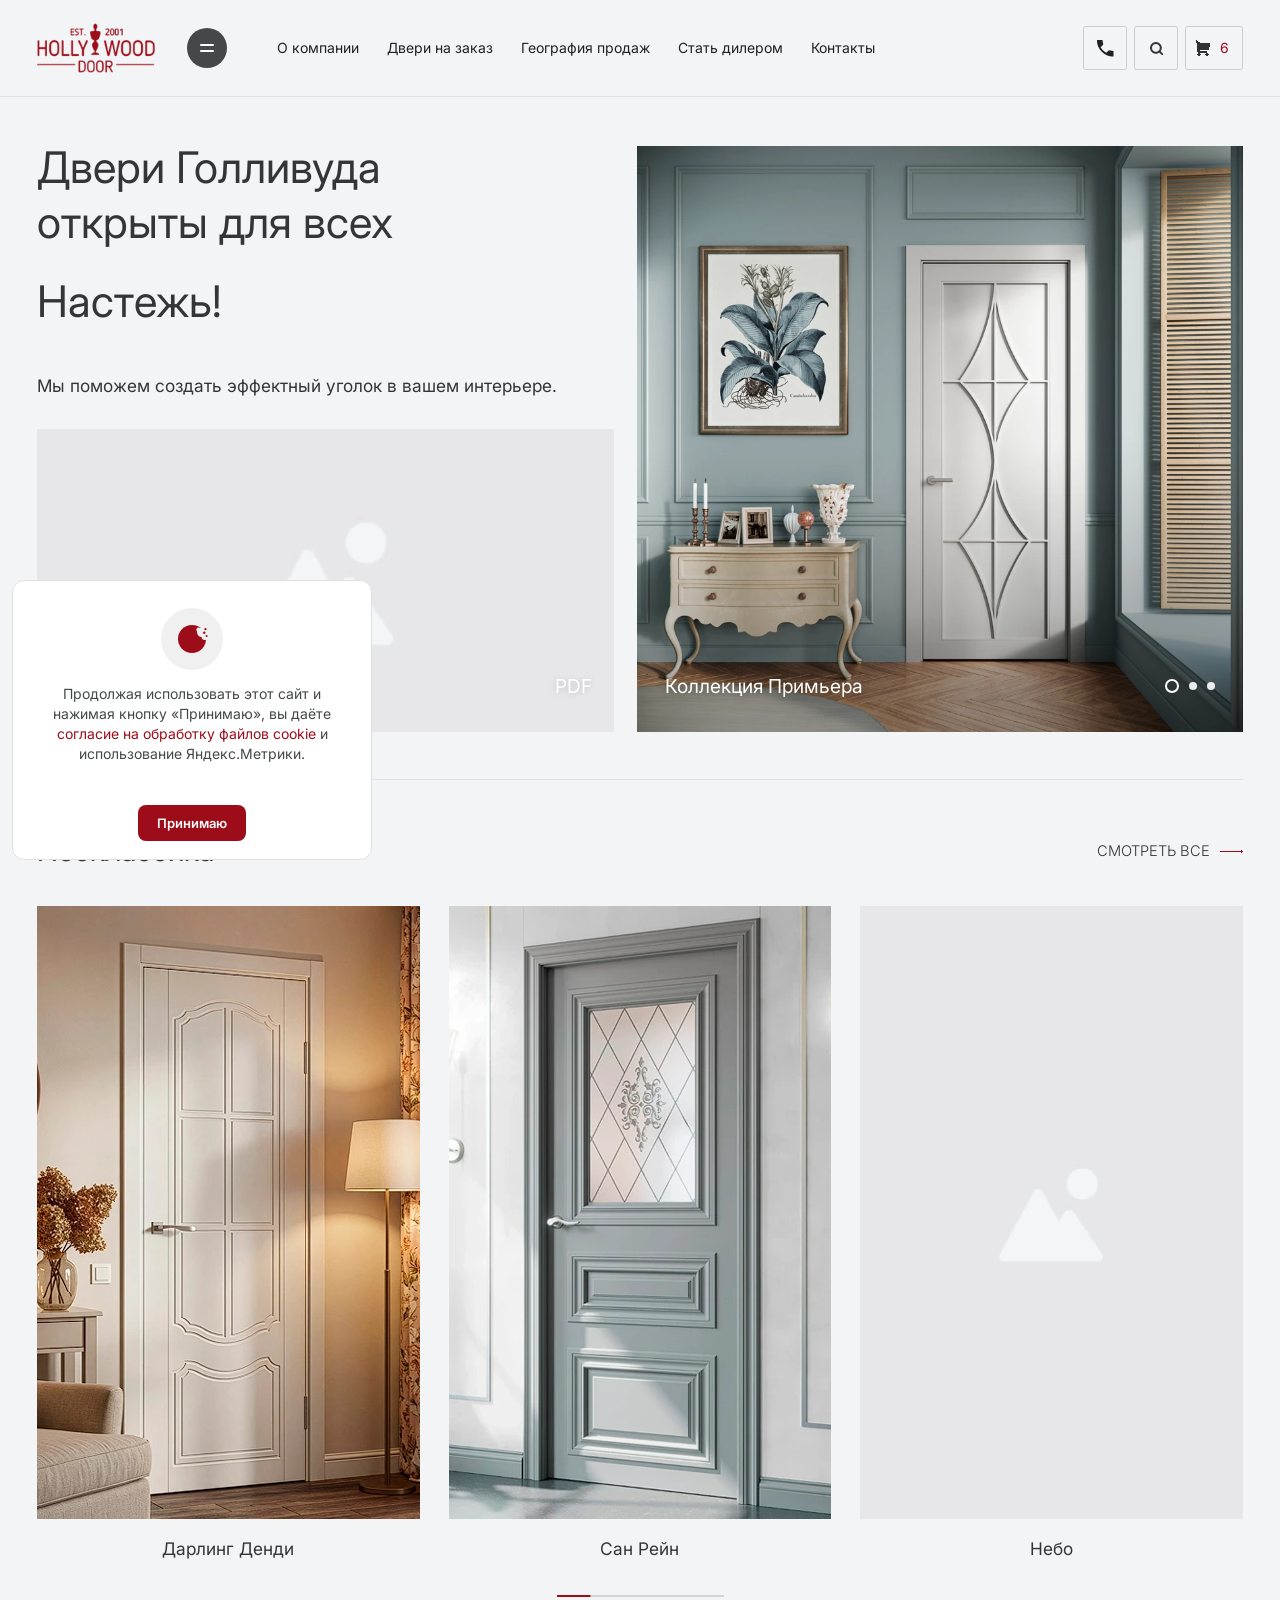
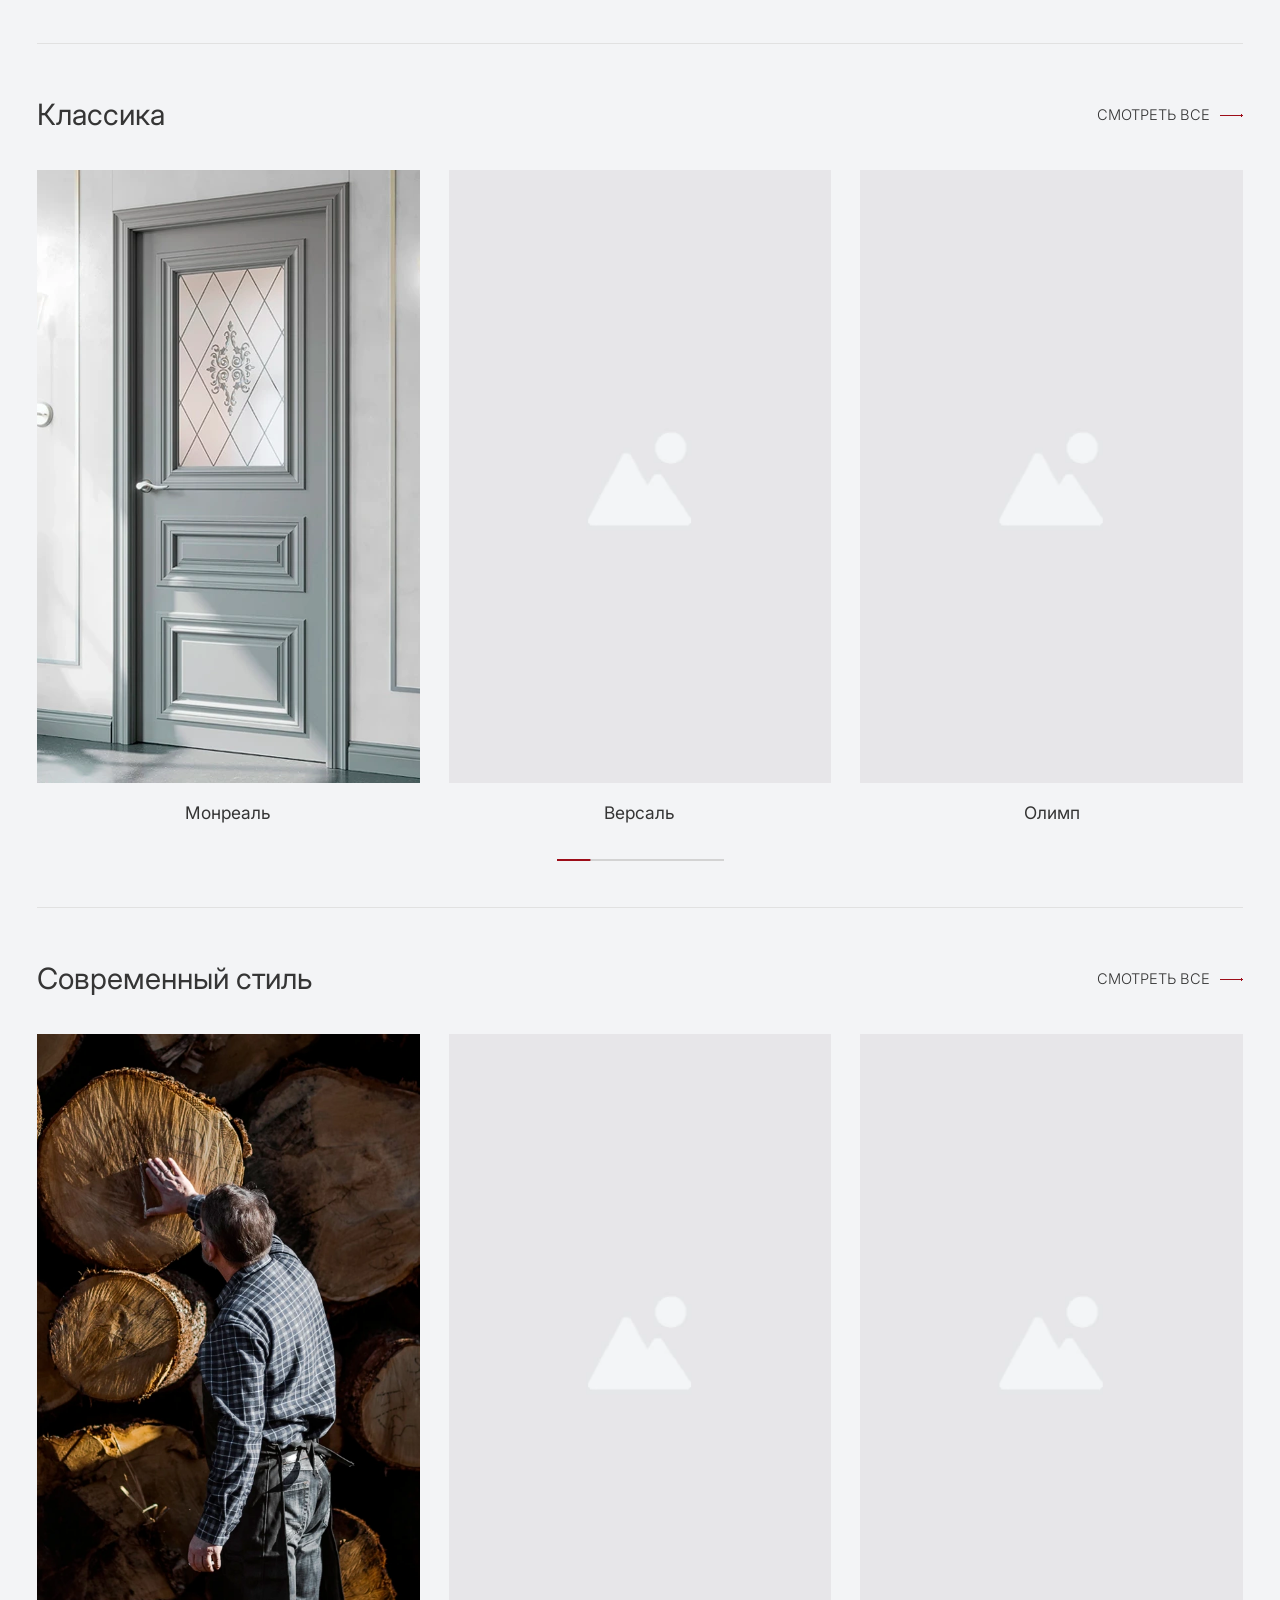
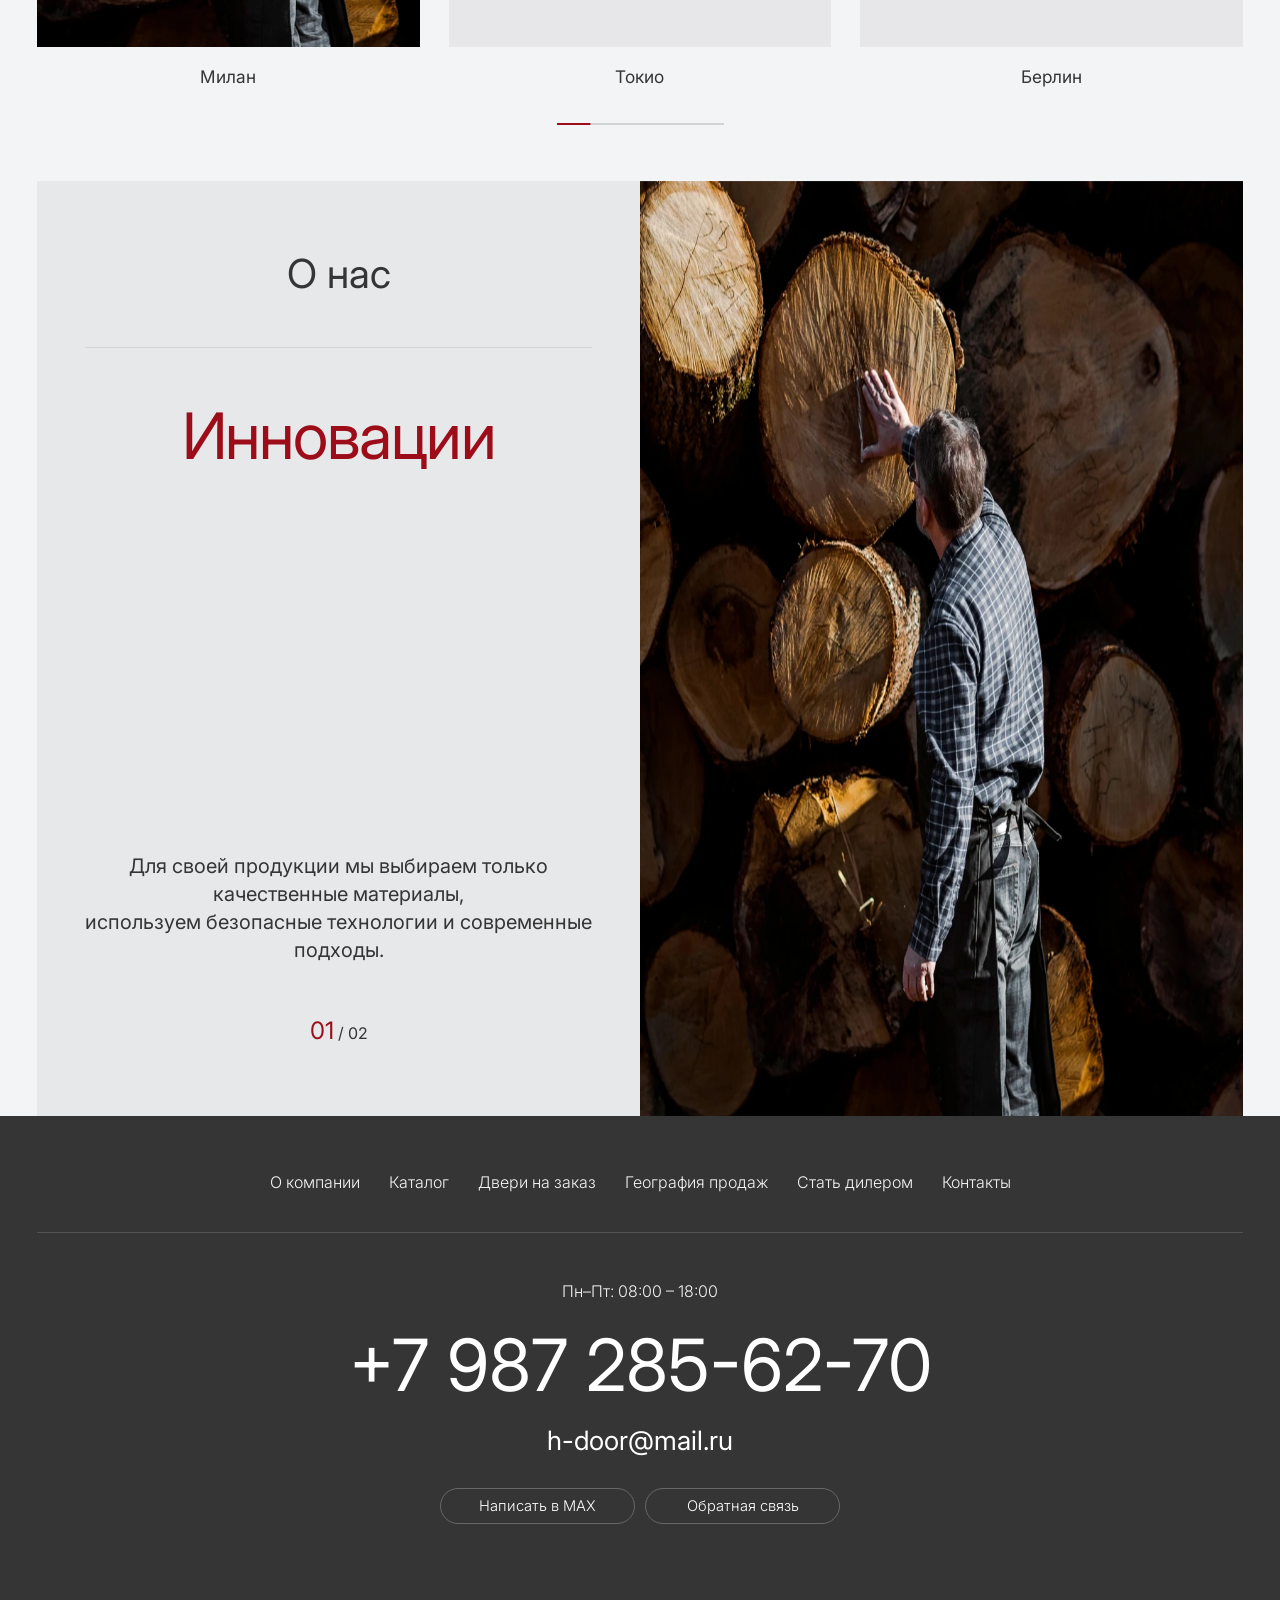
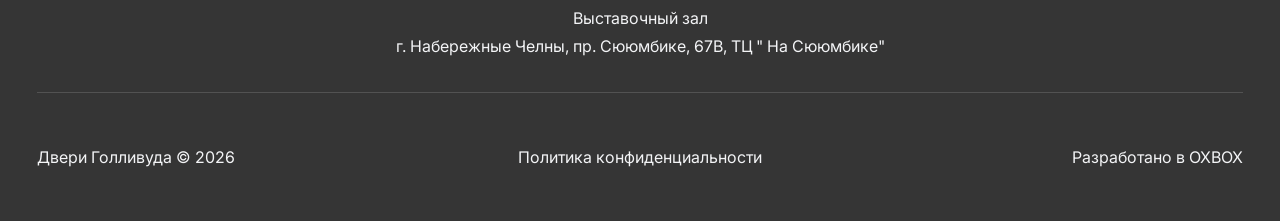
==== commit 4d7fa2ab: "Add files via upload" ====
--- a/index.html
+++ b/index.html
@@ -7,14 +7,14 @@
     <link rel="preconnect" href="https://fonts.googleapis.com" />
     <link rel="preconnect" href="https://fonts.gstatic.com" crossorigin />
     <link
-      href="https://fonts.googleapis.com/css2?family=Inter:wght@300;400&display=swap"
+      href="https://fonts.googleapis.com/css2?family=Inter:wght@300;400;500;600;700&display=swap"
       rel="stylesheet"
     />
-    <link rel="stylesheet" href="style.css?v=230" />
     <link
       rel="stylesheet"
       href="https://cdn.jsdelivr.net/npm/swiper@11/swiper-bundle.min.css"
     />
+    <link rel="stylesheet" href="style.css?v=256" />
   </head>
   <body id="top">
     <header class="site-header">
@@ -211,6 +211,9 @@
           <a href="#geo">География продаж</a>
           <a href="#dealers">Стать дилером</a>
           <a href="#contacts">Контакты</a>
+          <button type="button" class="mobile-menu__callback" data-open-consult-modal>
+            Перезвоните мне
+          </button>
           <a class="mobile-menu__phone" href="tel:+79872856270">+7 987 285-62-70</a>
         </nav>
       </div>
@@ -315,7 +318,7 @@
                 class="collection-block__more-arrow"
                 src="assets/view-all-arrow.svg"
                 width="23"
-                height="3"
+                height="6"
                 alt=""
                 aria-hidden="true"
               />
@@ -393,7 +396,7 @@
                 class="collection-block__more-arrow"
                 src="assets/view-all-arrow.svg"
                 width="23"
-                height="3"
+                height="6"
                 alt=""
                 aria-hidden="true"
               />
@@ -475,7 +478,7 @@
                 class="collection-block__more-arrow"
                 src="assets/view-all-arrow.svg"
                 width="23"
-                height="3"
+                height="6"
                 alt=""
                 aria-hidden="true"
               />
@@ -548,65 +551,137 @@
       </section>
 
       <section class="about-split" id="about" aria-labelledby="aboutTitle">
-        <div class="about-split__grid">
-        <div class="about-split__text">
-          <span class="about-split__label">О нас</span>
-          <span class="about-split__rule" aria-hidden="true"></span>
-          <div class="about-split__inner">
-            <h2 id="aboutTitle" class="about-split__title">Инновации</h2>
-            <footer class="about-split__foot">
-              <p class="about-split__desc">
-                <span class="about-split__desc-line">Для своей продукции мы выбираем только качественные материалы,</span>
-                <span class="about-split__desc-line">используем безопасные технологии и современные подходы.</span>
-              </p>
-              <p class="about-split__pager" aria-hidden="true">
-                <span class="about-split__pager-current">01</span><span class="about-split__pager-total"> / 02</span>
-              </p>
-            </footer>
-          </div>
-        </div>
-        <div class="about-split__visual swiper about-split__swiper" data-about-swiper>
+        <div class="about-split__grid about-split__grid--desktop">
+          <div class="about-split__text">
+            <span class="about-split__label">О нас</span>
+            <span class="about-split__rule" aria-hidden="true"></span>
+            <div class="about-split__inner">
+              <h2 id="aboutTitle" class="about-split__title">Инновации</h2>
+              <footer class="about-split__foot">
+                <p class="about-split__desc">
+                  <span class="about-split__desc-line">Для своей продукции мы выбираем только качественные материалы,</span>
+                  <span class="about-split__desc-line">используем безопасные технологии и современные подходы.</span>
+                </p>
+                <p class="about-split__pager" aria-hidden="true">
+                  <span class="about-split__pager-current">01</span><span class="about-split__pager-total"> / 02</span>
+                </p>
+              </footer>
+            </div>
+          </div>
+          <div class="about-split__visual swiper about-split__swiper about-split__swiper--desktop" data-about-swiper="desktop">
+            <div class="swiper-wrapper">
+              <div
+                class="swiper-slide"
+                data-title="Инновации"
+                data-desc-1="Для своей продукции мы выбираем только качественные материалы,"
+                data-desc-2="используем безопасные технологии и современные подходы."
+              >
+                <img
+                  class="about-split__img"
+                  src="assets/Innovations.webp"
+                  width="1100"
+                  height="935"
+                  alt="Мастер у стопки древесины"
+                  loading="lazy"
+                  draggable="false"
+                />
+              </div>
+              <div
+                class="swiper-slide"
+                data-title="Гарантии"
+                data-desc-1="Гарантируем высокое качество используемумых материалов,"
+                data-desc-2="пройденные все тесты"
+              >
+                <img
+                  class="about-split__img"
+                  src="assets/Innovations2.webp"
+                  width="1100"
+                  height="935"
+                  alt="Контроль качества материалов"
+                  loading="lazy"
+                  draggable="false"
+                />
+              </div>
+            </div>
+          </div>
+        </div>
+        <div class="about-split__swiper about-split__swiper--mobile swiper" data-about-swiper="mobile" aria-label="О нас — слайды" hidden>
           <div class="swiper-wrapper">
-            <div
-              class="swiper-slide"
-              data-title="Инновации"
-              data-desc-1="Для своей продукции мы выбираем только качественные материалы,"
-              data-desc-2="используем безопасные технологии и современные подходы."
-            >
-              <img
-                class="about-split__img"
-                src="assets/Innovations.webp"
-                width="1100"
-                height="935"
-                alt="Мастер у стопки древесины"
-                loading="lazy"
-                draggable="false"
-              />
-            </div>
-            <div
-              class="swiper-slide"
-              data-title="Гарантии"
-              data-desc-1="Гарантируем высокое качество используемумых материалов,"
-              data-desc-2="пройденные все тесты"
-            >
-              <img
-                class="about-split__img"
-                src="assets/Innovations2.webp"
-                width="1100"
-                height="935"
-                alt="Контроль качества материалов"
-                loading="lazy"
-                draggable="false"
-              />
-            </div>
-          </div>
-        </div>
+            <div class="swiper-slide">
+              <div class="about-split__grid about-split__grid--mobile">
+                <div class="about-split__text">
+                  <span class="about-split__label">О нас</span>
+                  <span class="about-split__rule" aria-hidden="true"></span>
+                  <div class="about-split__inner">
+                    <h2 class="about-split__title">Инновации</h2>
+                    <footer class="about-split__foot">
+                      <p class="about-split__desc">
+                        <span class="about-split__desc-line">Для своей продукции мы выбираем только качественные материалы,</span>
+                        <span class="about-split__desc-line">используем безопасные технологии и современные подходы.</span>
+                      </p>
+                      <p class="about-split__pager" aria-hidden="true">
+                        <span class="about-split__pager-current">01</span><span class="about-split__pager-total"> / 02</span>
+                      </p>
+                    </footer>
+                  </div>
+                </div>
+                <div class="about-split__visual">
+                  <img
+                    class="about-split__img"
+                    src="assets/Innovations.webp"
+                    width="1100"
+                    height="935"
+                    alt="Мастер у стопки древесины"
+                    loading="lazy"
+                    draggable="false"
+                  />
+                </div>
+              </div>
+            </div>
+            <div class="swiper-slide">
+              <div class="about-split__grid about-split__grid--mobile">
+                <div class="about-split__text">
+                  <span class="about-split__label">О нас</span>
+                  <span class="about-split__rule" aria-hidden="true"></span>
+                  <div class="about-split__inner">
+                    <h2 class="about-split__title">Гарантии</h2>
+                    <footer class="about-split__foot">
+                      <p class="about-split__desc">
+                        <span class="about-split__desc-line">Гарантируем высокое качество используемумых материалов,</span>
+                        <span class="about-split__desc-line">пройденные все тесты</span>
+                      </p>
+                      <p class="about-split__pager" aria-hidden="true">
+                        <span class="about-split__pager-current">02</span><span class="about-split__pager-total"> / 02</span>
+                      </p>
+                    </footer>
+                  </div>
+                </div>
+                <div class="about-split__visual">
+                  <img
+                    class="about-split__img"
+                    src="assets/Innovations2.webp"
+                    width="1100"
+                    height="935"
+                    alt="Контроль качества материалов"
+                    loading="lazy"
+                    draggable="false"
+                  />
+                </div>
+              </div>
+            </div>
+          </div>
         </div>
       </section>
     </main>
 
     <footer class="site-footer" id="contacts">
       <div class="container site-footer__inner">
+        <div class="site-footer__bar">
+          <a href="index.html" class="site-footer__brand" aria-label="На главную">
+            <img class="logo__img site-footer__logo" src="assets/Logo.webp" width="154" height="64" alt="Hollywood Door" />
+          </a>
+          <a href="#top" class="site-footer__totop">Наверх</a>
+        </div>
         <nav class="site-footer__nav" aria-label="Навигация в подвале">
           <a href="#about">О компании</a>
           <a href="#collections">Каталог</a>
@@ -632,7 +707,7 @@
         <div class="site-footer__hall">
           <p class="site-footer__hall-label">Выставочный зал</p>
           <p class="site-footer__address">
-            г. Набережные Челны, пр. Сююмбике, 67В, ТЦ «На Сююмбике»
+            г. Набережные Челны, пр. Сююмбике, 67В, ТЦ " На Сююмбике"
           </p>
         </div>
 
@@ -640,15 +715,17 @@
 
         <nav class="site-footer__legal" aria-label="Документы и соглашения">
           <a href="PolitikaConfidencialnosti.html">Политика конфиденциальности</a>
-          <a href="SoglasieNaObrabotky.html">Согласие на обработку персональных данных</a>
+          <a href="SoglasieNaObrabotky.html" class="site-footer__legal-extra">Согласие на обработку персональных данных</a>
           <a href="SoglasieCookie.html">Согласие на обработку cookie</a>
-          <a href="PublichnayaAferta.html">Публичная оферта</a>
-          <a href="Ysloviya.html">Условия</a>
+          <a href="PublichnayaAferta.html" class="site-footer__legal-extra">Публичная оферта</a>
+          <a href="Ysloviya.html" class="site-footer__legal-extra">Условия</a>
         </nav>
+
+        <div class="site-footer__rule site-footer__rule--meta-mobile" aria-hidden="true"></div>
 
         <div class="site-footer__bottom">
           <span class="site-footer__copy">Двери Голливуда © 2026</span>
-          <a class="site-footer__bottom-link" href="PolitikaConfidencialnosti.html">Политика конфиденциальности</a>
+          <a class="site-footer__bottom-link site-footer__bottom-link--dup" href="PolitikaConfidencialnosti.html">Политика конфиденциальности</a>
           <a class="site-footer__bottom-link site-footer__bottom-link--credit" href="https://oxbox.ru/" target="_blank" rel="noopener noreferrer">Разработано в OXBOX</a>
         </div>
       </div>
@@ -662,7 +739,7 @@
         <form class="consult-modal__form" id="consultModalForm">
           <div class="consult-modal__field">
             <label class="consult-modal__label">
-              <input type="text" name="name" placeholder=" " autocomplete="name" />
+              <input type="text" name="name" placeholder=" " autocomplete="name" inputmode="text" aria-label="Ваше имя" />
               <span class="consult-modal__label-text">Ваше имя</span>
             </label>
           </div>
@@ -697,15 +774,15 @@
               <circle cx="26.7" cy="10.8" r="2.4" fill="#000000" />
             </mask>
           </defs>
-          <circle cx="20" cy="20" r="14" fill="#c41e3a" mask="url(#cookieBiteMaskDv)" />
-          <circle cx="14.3" cy="14.1" r="1.7" fill="#86151f" />
-          <circle cx="21.6" cy="12.6" r="1.6" fill="#86151f" />
-          <circle cx="16.2" cy="19.4" r="1.5" fill="#86151f" />
-          <circle cx="23.7" cy="20.2" r="1.9" fill="#86151f" />
-          <circle cx="18.8" cy="25.5" r="1.7" fill="#86151f" />
-          <circle cx="32.3" cy="13.7" r="1.2" fill="#a83245" />
-          <circle cx="34.6" cy="17.1" r="1" fill="#a83245" />
-          <circle cx="33.5" cy="10.2" r="1.1" fill="#a83245" />
+          <circle cx="20" cy="20" r="14" fill="#9d0d19" mask="url(#cookieBiteMaskDv)" />
+          <circle cx="14.3" cy="14.1" r="1.7" fill="#9d0d19" />
+          <circle cx="21.6" cy="12.6" r="1.6" fill="#9d0d19" />
+          <circle cx="16.2" cy="19.4" r="1.5" fill="#9d0d19" />
+          <circle cx="23.7" cy="20.2" r="1.9" fill="#9d0d19" />
+          <circle cx="18.8" cy="25.5" r="1.7" fill="#9d0d19" />
+          <circle cx="32.3" cy="13.7" r="1.2" fill="#9d0d19" />
+          <circle cx="34.6" cy="17.1" r="1" fill="#9d0d19" />
+          <circle cx="33.5" cy="10.2" r="1.1" fill="#9d0d19" />
         </svg>
       </span>
       <p class="cookie-banner__text">
@@ -717,6 +794,6 @@
     </div>
 
     <script src="https://cdn.jsdelivr.net/npm/swiper@11/swiper-bundle.min.js" defer></script>
-    <script src="main.js?v=26" defer></script>
+    <script src="main.js?v=30" defer></script>
   </body>
 </html>
--- a/style.css
+++ b/style.css
@@ -7,7 +7,7 @@
   --ink-nav: #212121;
   --ink-muted: #6b6b6b;
   --accent-red: #9d0d19;
-  --accent-hot: #c41e3a;
+  --accent-hot: var(--accent-red);
   --footer-bg: #353535;
   --footer-rule: rgba(255, 255, 255, 0.14);
   --footer-text-size: 16pt;
@@ -21,15 +21,16 @@
   --footer-btn-h: 36px;
   --footer-btn-size: 11pt;
   --footer-btn-radius: 999px;
+  --footer-btn-border: #686868;
   --layout-max: 1920px;
   --gutter: 37px;
   --container: calc(var(--layout-max) - 2 * var(--gutter));
   --header-border-color: #e1e1e1;
-  --header-catalog-top: 28px;
-  --header-catalog-bottom: 28px;
+  --header-catalog-top: 16px;
+  --header-catalog-bottom: 16px;
   --header-content-h: 64px;
   --header-h: calc(
-    var(--header-catalog-top) + var(--header-catalog-size) + var(--header-catalog-bottom) + 1px
+    var(--header-catalog-top) + var(--header-content-h) + var(--header-catalog-bottom) + 1px
   );
   --header-font-size: 18px;
   --header-line-height: 32px;
@@ -181,13 +182,11 @@
   align-items: center;
   column-gap: clamp(10px, 1.2vw, 24px);
   box-sizing: border-box;
-  min-height: calc(var(--header-h) - 1px);
-  padding-top: calc(
-    var(--header-catalog-top) - (var(--header-content-h) - var(--header-catalog-size)) / 2
+  min-height: calc(
+    var(--header-catalog-top) + var(--header-content-h) + var(--header-catalog-bottom)
   );
-  padding-bottom: calc(
-    var(--header-catalog-bottom) - (var(--header-content-h) - var(--header-catalog-size)) / 2
-  );
+  padding-top: var(--header-catalog-top);
+  padding-bottom: var(--header-catalog-bottom);
   width: 100%;
   min-width: 0;
 }
@@ -718,10 +717,73 @@
   color: var(--ink-nav);
 }
 
+.mobile-menu__callback {
+  display: inline-flex;
+  align-items: center;
+  justify-content: center;
+  align-self: flex-start;
+  margin-top: 8px;
+  padding: 12px 22px;
+  border: none;
+  border-radius: 999px;
+  background: var(--accent-red);
+  color: #fff;
+  font-family: var(--font);
+  font-size: 16px;
+  font-weight: 400;
+  line-height: 1.2;
+  cursor: pointer;
+  -webkit-tap-highlight-color: transparent;
+  transition: background 0.3s ease, color 0.3s ease;
+}
+
 .mobile-menu__phone {
   margin-top: 16px;
+  font-family: var(--font);
   font-weight: 400;
   color: var(--accent-red) !important;
+}
+
+.site-footer__bar {
+  display: none;
+  align-items: center;
+  justify-content: space-between;
+  gap: 16px;
+  width: 100%;
+  box-sizing: border-box;
+  padding: 0 0 28px;
+}
+
+.site-footer__brand {
+  flex-shrink: 0;
+  line-height: 0;
+}
+
+.site-footer__logo {
+  display: block;
+  width: 154px;
+  height: auto;
+  max-height: 64px;
+  object-fit: contain;
+}
+
+.site-footer__totop {
+  flex-shrink: 0;
+  font-size: var(--footer-nav-size);
+  font-weight: 300;
+  line-height: normal;
+  color: var(--footer-nav-color);
+  text-decoration: none;
+  transition: color 0.3s ease;
+}
+
+.site-footer__totop:hover,
+.site-footer__totop:focus-visible {
+  color: var(--accent-hot);
+}
+
+.site-footer__rule--meta-mobile {
+  display: none;
 }
 
 
@@ -836,22 +898,26 @@
 .hero-intro__media-label {
   left: 22px;
   display: inline-flex;
-  align-items: baseline;
-  column-gap: 0.35em;
+  align-items: flex-start;
+  column-gap: 0.12em;
+  height: auto;
+  min-height: var(--hero-caption-lh);
   z-index: 2;
   text-shadow: 0 1px 6px rgba(0, 0, 0, 0.18);
 }
 
 .hero-intro__media-title {
   flex: 0 0 auto;
+  line-height: var(--hero-caption-lh);
 }
 
 .hero-intro__media-year {
   flex: 0 0 auto;
-  font-size: var(--hero-caption-year-size);
+  font-size: 0.583em;
   line-height: 1;
   font-weight: 400;
   letter-spacing: 0;
+  margin-top: 0.08em;
 }
 
 .hero-intro__media-ext {
@@ -1050,12 +1116,12 @@
 
 .collection-block__title-link:hover,
 .collection-block__title-link:focus-visible {
-  color: #86151f;
+  color: var(--accent-red);
 }
 
 .collection-block__more {
   font-size: var(--collection-more-size, calc(var(--collection-head-size) / 2));
-  font-weight: 400;
+  font-weight: 300;
   line-height: var(--collection-more-lh, calc(var(--collection-head-lh) / 2));
   letter-spacing: 0;
   color: #353535;
@@ -1070,8 +1136,10 @@
 .collection-block__more-arrow {
   display: block;
   width: var(--collection-more-arrow-w, 23px);
-  height: var(--collection-more-arrow-h, 3px);
+  height: var(--collection-more-arrow-h, 6px);
   flex-shrink: 0;
+  object-fit: contain;
+  object-position: center;
 }
 
 .collection-block__more:hover {
@@ -1151,7 +1219,7 @@
 }
 
 .door-card:hover .door-card__name {
-  color: #86151f;
+  color: var(--accent-red);
 }
 
 .collection-block__strip {
@@ -1159,8 +1227,8 @@
 }
 
 .collection-block__strip-hit-area {
-  --swiper-theme-color: #86151f;
-  --swiper-pagination-color: #86151f;
+  --swiper-theme-color: var(--accent-red);
+  --swiper-pagination-color: var(--accent-red);
   --swiper-pagination-progressbar-bg-color: #d3d3d3;
   width: var(--collection-strip-w);
   max-width: 100%;
@@ -1175,8 +1243,7 @@
 }
 
 .collection-block__strip-hit-area .swiper-pagination,
-.collection-block__strip-hit-area .swiper-pagination-progressbar,
-.collection-block__strip-hit-area .swiper-pagination-progressbar-fill {
+.collection-block__strip-hit-area .swiper-pagination-progressbar {
   position: relative;
   top: 0;
   bottom: auto;
@@ -1192,25 +1259,32 @@
 }
 
 .collection-block__strip-hit-area .swiper-pagination-progressbar {
-  background: #d3d3d3;
+  background: var(--swiper-pagination-progressbar-bg-color, #d3d3d3);
+  overflow: hidden;
 }
 
 .collection-block__strip-hit-area .swiper-pagination-progressbar-fill {
-  background: #86151f !important;
-  background-color: #86151f !important;
+  position: absolute;
+  left: 0;
+  top: 0;
+  width: 100%;
+  height: 100%;
+  transform-origin: left top;
+  background: var(--swiper-pagination-color, var(--accent-red)) !important;
+  background-color: var(--swiper-pagination-color, var(--accent-red)) !important;
 }
 
 
 .about-split {
   width: 100%;
-  max-width: 100%;
-  margin-top: 48px;
-  padding: 0;
+  max-width: var(--layout-max);
+  margin: 48px auto 0;
+  padding-inline: var(--gutter);
   overflow-x: clip;
   box-sizing: border-box;
 }
 
-.about-split__grid {
+.about-split__grid--desktop {
   display: grid;
   grid-template-columns: 1fr 1fr;
   align-items: stretch;
@@ -1219,6 +1293,31 @@
   min-height: var(--about-split-min-h);
   overflow: hidden;
   box-sizing: border-box;
+}
+
+.about-split__swiper--mobile {
+  display: none;
+  width: 100%;
+  overflow: hidden;
+}
+
+@media (min-width: 1201px) {
+  .about-split > .about-split__swiper--mobile {
+    display: none !important;
+  }
+}
+
+.about-split__swiper--mobile .about-split__grid--mobile {
+  display: grid;
+  grid-template-columns: 1fr;
+  width: 100%;
+  min-height: 0;
+  overflow: hidden;
+  box-sizing: border-box;
+}
+
+.about-split__swiper--mobile .swiper-slide {
+  height: auto;
 }
 
 .about-split__text {
@@ -1279,7 +1378,7 @@
   font-weight: 400;
   line-height: 1;
   letter-spacing: -0.02em;
-  color: #86151f;
+  color: var(--accent-red);
 }
 
 .about-split__foot {
@@ -1423,6 +1522,10 @@
   margin-top: 0;
 }
 
+.site-footer__main + .site-footer__rule {
+  display: none;
+}
+
 .site-footer__main {
   display: flex;
   flex-direction: column;
@@ -1495,7 +1598,7 @@
   max-width: calc(50% - var(--footer-btn-gap) / 2);
   min-height: var(--footer-btn-h);
   padding: 0 12px;
-  border: 1px solid #fff;
+  border: 1px solid var(--footer-btn-border);
   border-radius: var(--footer-btn-radius);
   font-family: inherit;
   font-size: var(--footer-btn-size);
@@ -1503,10 +1606,11 @@
   line-height: normal;
   color: #fff;
   background: transparent;
-  transition: background 0.3s ease, border-color 0.3s ease;
-}
-
-.site-footer__btn:hover {
+  transition: background 0.3s ease, border-color 0.3s ease, color 0.3s ease;
+}
+
+.site-footer__btn:hover,
+.site-footer__btn:focus-visible {
   background: rgba(255, 255, 255, 0.08);
   border-color: #fff;
 }
@@ -1647,46 +1751,76 @@
     aspect-ratio: var(--hero-feature-ratio);
   }
 
-  .about-split__grid {
+  .about-split__grid--desktop {
+    display: none;
+  }
+
+  .about-split__swiper--mobile {
+    display: block !important;
+  }
+
+  .about-split__grid--mobile {
     grid-template-columns: 1fr;
     min-height: 0;
   }
 
   .about-split__text {
     align-items: center;
-    min-height: 560px;
-    padding: 56px 0;
+    min-height: 0;
+    padding: 56px 0 40px;
     text-align: center;
   }
 
   .about-split__label {
     display: block;
     width: 100%;
+    padding-inline: 16px;
+    font-size: clamp(18pt, 4.8vw, 22pt);
+    line-height: 1.2;
     text-align: center;
+    box-sizing: border-box;
   }
 
   .about-split__inner {
     align-items: center;
     width: 100%;
-    min-height: 440px;
+    min-height: 0;
   }
 
   .about-split__title {
     align-self: center;
+    margin-top: clamp(28px, 7vw, 40px);
+    margin-bottom: 0;
+    padding-inline: 16px;
+    font-size: clamp(32px, 8.5vw, 40px);
+    line-height: 1.05;
     text-align: center;
+    box-sizing: border-box;
+  }
+
+  .about-split__rule {
+    margin-top: clamp(20px, 5vw, 28px);
+    max-width: calc(100% - 32px);
   }
 
   .about-split__foot {
     align-items: center;
     width: 100%;
-    padding: 48px var(--gutter) 0;
+    margin-top: 64px;
+    padding: 0 16px;
+    gap: 24px;
+    box-sizing: border-box;
   }
 
   .about-split__desc {
-    max-width: min(var(--about-desc-width), 100%);
+    width: 100%;
+    max-width: none;
     margin-inline: auto;
-    padding-inline: var(--gutter);
+    padding-inline: 16px;
+    font-size: clamp(13pt, 3.6vw, 15pt);
+    line-height: clamp(18pt, 5vw, 21pt);
     text-align: center;
+    box-sizing: border-box;
   }
 
   .about-split__desc-line {
@@ -2015,11 +2149,12 @@
 
 @media (max-width: 768px) {
   :root {
-    --header-tool-h: 27px;
-    --header-search-w: 27px;
-    --header-cart-w: 27px;
-    --header-tool-icon-scale: 0.68;
-    --header-search-cart: 6px;
+    --header-content-h: 36px;
+    --header-tool-h: 35px;
+    --header-search-w: 35px;
+    --header-cart-w: 35px;
+    --header-tool-icon-scale: 1;
+    --header-search-cart: 8px;
     --header-tools-gap: var(--header-search-cart);
   }
 
@@ -2056,6 +2191,20 @@
   .header-tools__contact {
     margin-right: 0;
     gap: 0;
+    align-items: center;
+    height: var(--header-tool-h);
+  }
+
+  .header-tools__phone-text {
+    position: absolute;
+    width: 1px;
+    height: 1px;
+    padding: 0;
+    margin: -1px;
+    overflow: hidden;
+    clip: rect(0, 0, 0, 0);
+    white-space: nowrap;
+    border: 0;
   }
 
   .header-tool-block.header-tool-block--phone,
@@ -2064,52 +2213,72 @@
   .header-tools__menu {
     width: var(--header-search-w);
     height: var(--header-tool-h);
-  }
-
-  .header-tools__phone {
+    max-height: var(--header-tool-h);
+    box-sizing: border-box;
+  }
+
+  .header-tools__phone,
+  .header-tools__cart,
+  .header-tools__menu {
+    display: inline-flex;
+    align-items: center;
+    justify-content: center;
+    overflow: hidden;
     line-height: 0;
     font-size: 0;
   }
 
-  .header-tool-block--cart {
-    width: var(--header-search-w);
-    height: var(--header-tool-h);
+  .header-tool-block.header-tool-block--phone,
+  .header-tool-block--cart,
+  .header-tool-block--menu {
+    width: 100%;
+    height: 100%;
+    max-width: var(--header-search-w);
+    max-height: var(--header-tool-h);
+    overflow: hidden;
+  }
+
+  .header-tool-block--phone .header-tool-block__frame,
+  .header-tool-block--menu .header-tool-block__frame {
+    object-fit: contain;
+  }
+
+  .header-tool-block--cart .header-tool-block__frame {
+    width: 100%;
+    height: 100%;
+    object-fit: fill;
   }
 
   .header-tools__phone-svg {
-    width: 20px;
-    height: 20px;
-  }
-
-  .header-tool-block__inner img {
-    width: 17px;
-    height: auto;
+    width: 14px;
+    height: 14px;
+  }
+
+  .header-tool-block__inner--cart img {
+    width: 12px;
+    height: 14px;
   }
 
   .header-tool-block__inner--cart {
-    gap: 8px;
-    padding-right: 3px;
-  }
-
-  .header-tool-block__inner--cart img {
-    width: 15px;
-    height: 18px;
+    gap: 5px;
+    padding-right: 2px;
   }
 
   .header-tools__badge {
-    font-size: 8px;
+    font-size: 13px;
+    line-height: 1;
   }
 
   .header-tools__menu-bars {
-    width: 10px;
+    width: 14px;
   }
 
   .header-tools__menu-bars::before {
-    top: -3.5px;
+    top: -5px;
   }
 
   .header-tools__menu-bars::after {
-    bottom: -3.5px;
+    bottom: -5px;
   }
 
   .header-tools__menu {
@@ -2140,12 +2309,6 @@
     transform-origin: center;
   }
 
-  .header-tools__menu:hover,
-  .header-tools__menu:focus-visible {
-    color: var(--accent-hot);
-    outline: none;
-  }
-
   .header-tools__menu:focus-visible {
     outline: 2px solid var(--accent-hot);
     outline-offset: 2px;
@@ -2234,7 +2397,11 @@
   }
 
   .about-split__title {
-    font-size: 48px;
+    font-size: clamp(30px, 8vw, 36px);
+  }
+
+  .about-split__label {
+    font-size: clamp(16pt, 4.2vw, 20pt);
   }
 
   .site-footer__main {
@@ -2334,8 +2501,8 @@
     --collection-more-size: clamp(8pt, 2.6vw, 10pt);
     --collection-more-lh: clamp(12pt, 3.5vw, 16pt);
     --collection-more-gap: 6px;
-    --collection-more-arrow-w: 15px;
-    --collection-more-arrow-h: 2px;
+    --collection-more-arrow-w: 18px;
+    --collection-more-arrow-h: 5px;
   }
 
   .site-footer__phone {
@@ -2350,8 +2517,8 @@
     --collection-more-size: clamp(7pt, 2.4vw, 9pt);
     --collection-more-lh: clamp(11pt, 3.2vw, 14pt);
     --collection-more-gap: 5px;
-    --collection-more-arrow-w: 12px;
-    --collection-more-arrow-h: 2px;
+    --collection-more-arrow-w: 16px;
+    --collection-more-arrow-h: 5px;
   }
 }
 
@@ -2442,6 +2609,23 @@
 .site-footer__legal a:hover,
 .site-footer__legal a:focus-visible {
   color: var(--accent-hot);
+}
+
+@media (min-width: 769px) {
+  .site-footer__legal {
+    display: none !important;
+  }
+
+  .site-footer__rule--end {
+    display: block;
+    margin-top: 0;
+    margin-bottom: 0;
+  }
+
+  .site-footer__bottom {
+    padding-top: 54px;
+    padding-bottom: 54px;
+  }
 }
 
 .cookie-banner {
@@ -2519,7 +2703,7 @@
 
 .cookie-banner__link:hover,
 .cookie-banner__link:focus-visible {
-  color: #86151f;
+  color: var(--accent-red);
 }
 
 .cookie-banner__btn {
@@ -2541,7 +2725,7 @@
 
 .cookie-banner__btn:hover,
 .cookie-banner__btn:focus-visible {
-  background: #86151f;
+  background: var(--accent-red);
 }
 
 @media (max-width: 768px) {
@@ -2588,6 +2772,7 @@
   align-items: center;
   justify-content: center;
   z-index: 2200;
+  font-family: var(--font);
 }
 
 .consult-modal.is-open {
@@ -2666,6 +2851,7 @@
   box-sizing: border-box;
   font-family: var(--font);
   font-size: 14px;
+  font-weight: 400;
   color: #3a3a3a;
 }
 
@@ -2677,7 +2863,7 @@
 
 .consult-modal__field input.input--error,
 .consult-modal__field input.input--error:focus {
-  border-color: #ff5858 !important;
+  border-color: var(--accent-red) !important;
 }
 
 .consult-modal__field input::placeholder {
@@ -2722,6 +2908,7 @@
   gap: 8px;
   font-family: var(--font);
   font-size: 14px;
+  font-weight: 400;
   color: #667483;
 }
 
@@ -2755,11 +2942,11 @@
 }
 
 .consult-modal__checkbox a:hover {
-  color: #86151f;
+  color: var(--accent-red);
 }
 
 .consult-modal__checkbox input.input--error {
-  border-color: #ff5858 !important;
+  border-color: var(--accent-red) !important;
   box-shadow: 0 0 0 1px rgba(255, 88, 88, 0.45);
 }
 
@@ -2774,6 +2961,7 @@
   font-size: 16px;
   font-weight: 600;
   cursor: pointer;
+  -webkit-tap-highlight-color: transparent;
   transition: background 0.3s ease, color 0.3s ease;
 }
 
@@ -2786,6 +2974,7 @@
   margin: 8px 0 0;
   font-family: var(--font);
   font-size: 12px;
+  font-weight: 400;
   line-height: 1.45;
   color: #7b7b7b;
 }
@@ -2795,7 +2984,7 @@
 }
 
 .consult-modal__note a:hover {
-  color: #86151f;
+  color: var(--accent-red);
 }
 
 body.consult-modal-open {
@@ -2805,6 +2994,9 @@
 @media (max-width: 768px) {
   .consult-modal__dialog {
     padding: 24px 16px;
+    max-height: calc(100dvh - 32px);
+    overflow-y: auto;
+    -webkit-overflow-scrolling: touch;
   }
 
   .consult-modal__title {
@@ -2814,6 +3006,18 @@
   .consult-modal__field input {
     height: 50px;
     font-size: 16px;
+  }
+
+  .consult-modal__submit:hover,
+  .consult-modal__submit:active {
+    background: #e5e7eb;
+    color: #667483;
+  }
+
+  .mobile-menu__callback:hover,
+  .mobile-menu__callback:active {
+    background: var(--accent-red);
+    color: #fff;
   }
 }
 
@@ -2972,7 +3176,7 @@
   margin-inline: 24px;
   min-height: 49px;
   padding: 0 36px 0 15px;
-  font-family: "Inter", var(--font);
+  font-family: var(--font);
   font-size: 16px;
   font-weight: 400;
   line-height: 49px;
@@ -3021,7 +3225,7 @@
 .catalog-mega__empty-msg {
   margin: 0;
   padding: 8px 8px 8px 38px;
-  font-family: "Inter", var(--font);
+  font-family: var(--font);
   font-size: 16px;
   font-weight: 400;
   line-height: 1.4;
@@ -3091,7 +3295,7 @@
   min-height: 49px;
   line-height: 49px;
   padding: 0 8px 0 38px;
-  font-family: "Inter", var(--font);
+  font-family: var(--font);
   font-size: 16px;
   font-weight: 400;
   color: #333333;
@@ -3141,6 +3345,8 @@
   width: 100%;
   max-width: var(--layout-max);
   margin: 0 auto;
+  padding-inline: var(--gutter);
+  box-sizing: border-box;
   height: auto;
   min-height: 0;
   max-height: none;
@@ -3319,7 +3525,7 @@
   .door-catalog-intro__crumb {
     height: auto;
     min-height: 320px;
-    padding: 0 var(--gutter) 32px;
+    padding: 0 0 32px;
   }
 
   .door-catalog__breadcrumbs {
@@ -3379,7 +3585,7 @@
   border: none;
   border-radius: 999px;
   background: #eeeeee;
-  font-family: "Inter", var(--font);
+  font-family: var(--font);
   font-size: 15px;
   font-weight: 500;
   color: #444849;
@@ -3421,10 +3627,14 @@
     font-weight: 400;
     line-height: 1;
     color: #444849;
-  }
-
-  .section-cats__btn:hover {
-    background: #e4e4e4;
+    -webkit-tap-highlight-color: transparent;
+  }
+
+  .section-cats__btn:hover,
+  .section-cats__btn:active,
+  .section-cats__btn:focus,
+  .section-cats__btn:focus-visible {
+    background: #eeefef;
     color: #444849;
   }
 }
@@ -3443,8 +3653,13 @@
 .door-collection-filters__inner {
   display: flex;
   flex-wrap: wrap;
-  align-items: center;
+  align-items: flex-start;
   gap: 10px;
+}
+
+.door-collection-filters__group {
+  position: relative;
+  flex: 0 0 auto;
 }
 
 .door-collection-filters__btn {
@@ -3471,10 +3686,86 @@
   transition: border-color 0.3s ease, color 0.3s ease;
 }
 
-.door-collection-filters__btn:hover,
+.door-collection-filters__btn:focus {
+  outline: none;
+}
+
 .door-collection-filters__btn:focus-visible {
-  border-color: #c8c8c8;
-  color: var(--ink);
+  outline: 2px solid var(--accent-hot);
+  outline-offset: 2px;
+}
+
+.door-collection-filters__btn.is-open .door-collection-filters__chev {
+  transform: rotate(180deg);
+}
+
+.door-collection-filters__btn.is-hover {
+  border-color: var(--accent-red);
+  color: var(--accent-red);
+}
+
+.door-collection-filters__btn.is-hover .door-collection-filters__chev {
+  color: var(--accent-red);
+}
+
+.door-collection-filters__panel {
+  position: absolute;
+  top: calc(100% + 6px);
+  left: 0;
+  z-index: 30;
+  min-width: 100%;
+  padding: 6px 0;
+  border: 1px solid #e1e1e1;
+  border-radius: 12px;
+  background: #fff;
+  box-shadow: 0 8px 24px rgba(0, 0, 0, 0.08);
+  box-sizing: border-box;
+}
+
+.door-collection-filters__panel[hidden] {
+  display: none;
+}
+
+.door-collection-filters__list {
+  margin: 0;
+  padding: 0;
+  list-style: none;
+}
+
+.door-collection-filters__option {
+  display: block;
+  width: 100%;
+  padding: 10px 14px;
+  border: 0;
+  background: transparent;
+  font-family: var(--font);
+  font-size: 14px;
+  font-weight: 400;
+  line-height: 1.25;
+  color: #353535;
+  text-align: left;
+  white-space: nowrap;
+  cursor: pointer;
+  transition: background 0.2s ease, color 0.2s ease;
+}
+
+.door-collection-filters__option:focus {
+  outline: none;
+}
+
+.door-collection-filters__option:focus-visible {
+  outline: 2px solid var(--accent-hot);
+  outline-offset: -2px;
+}
+
+.door-collection-filters__option.is-selected {
+  color: var(--accent-red);
+  font-weight: 500;
+}
+
+.door-collection-filters__option.is-hover {
+  background: #f3f4f6;
+  color: var(--accent-red);
 }
 
 .door-collection-filters__chev {
@@ -3482,6 +3773,7 @@
   width: 10px;
   height: 6px;
   color: #353535;
+  transition: transform 0.2s ease, color 0.2s ease;
 }
 
 .door-collection-series-list .door-collection-series {
@@ -3588,7 +3880,7 @@
 
 .door-product-card__price {
   margin: 0;
-  font-family: "Inter", var(--font);
+  font-family: var(--font);
   font-size: clamp(17px, 1.35vw, 21px);
   font-weight: 500;
   line-height: 1.2;
@@ -3712,7 +4004,7 @@
 
 .door-product-detail__price {
   margin: 0 0 20px;
-  font-family: "Inter", var(--font);
+  font-family: var(--font);
   font-size: 23px;
   font-weight: 400;
   line-height: normal;
@@ -3844,7 +4136,7 @@
   border-radius: 999px;
   background: #2f2f2f;
   color: #fff;
-  font-family: "Inter", var(--font);
+  font-family: var(--font);
   font-size: 15px;
   font-weight: 400;
   line-height: 1;
@@ -4002,7 +4294,7 @@
   width: 6px;
   height: 6px;
   border-radius: 50%;
-  background: #86151f;
+  background: var(--accent-red);
 }
 
 .door-product-variants__heading-spec {
@@ -4252,4 +4544,245 @@
     max-width: 100%;
     height: 100%;
   }
-}
+
+  .mobile-menu__logo {
+    width: 88px;
+    max-height: 36px;
+  }
+
+  .about-split__swiper--mobile {
+    cursor: grab;
+    touch-action: pan-x;
+  }
+
+  .about-split__swiper--mobile.swiper-grab {
+    cursor: grabbing;
+  }
+
+  .about-split__swiper--mobile .about-split__img {
+    pointer-events: none;
+  }
+}
+
+@media (max-width: 768px) {
+  .nav__link:hover,
+  .nav__catalog-text:hover {
+    color: var(--ink-nav);
+  }
+
+  .nav__catalog-btn:hover .nav__catalog-icon__circle {
+    fill: #353535;
+  }
+
+  .header-tools__phone:hover {
+    color: inherit;
+  }
+
+  .hero-intro__media-label:hover,
+  .hero-intro__media-label:hover .hero-intro__media-title,
+  .hero-intro__media-label:hover .hero-intro__media-year,
+  .hero-intro__media-ext:hover,
+  .hero-intro__feature-caption:hover {
+    color: inherit;
+  }
+
+  .hero-intro__dot:hover:not(.is-active),
+  .hero-intro__dot.is-active:hover {
+    background: inherit;
+    border-color: inherit;
+  }
+
+  .collection-block__title-link:hover {
+    color: #353535;
+  }
+
+  .collection-block__more:hover {
+    color: inherit;
+  }
+
+  .collection-block__more:hover .collection-block__more-arrow {
+    opacity: 1;
+    filter: none;
+  }
+
+  .door-card:hover .door-card__name {
+    color: inherit;
+  }
+
+  .site-footer__nav a:hover {
+    color: var(--footer-nav-color);
+  }
+
+  .site-footer__phone:hover,
+  .site-footer__email:hover {
+    color: inherit;
+  }
+
+  .site-footer__btn:hover {
+    background: inherit;
+    color: inherit;
+  }
+
+  .site-footer__copy:hover {
+    color: inherit;
+  }
+
+  .site-footer__bottom-link:hover {
+    color: inherit;
+  }
+
+  .site-footer__legal a:hover {
+    color: inherit;
+  }
+
+  .cookie-banner__link:hover {
+    color: inherit;
+  }
+
+  .cookie-banner__btn:hover {
+    background: var(--accent-red);
+    color: #fff;
+  }
+
+  .consult-modal__close:hover {
+    color: inherit;
+  }
+
+  .consult-modal__checkbox a:hover,
+  .consult-modal__note a:hover {
+    color: var(--accent-hot);
+    background: transparent;
+  }
+
+  .consult-modal__submit:hover,
+  .consult-modal__submit:active {
+    background: #e5e7eb;
+    color: #667483;
+  }
+
+  .mobile-menu__callback:hover,
+  .mobile-menu__callback:active {
+    background: var(--accent-red);
+    color: #fff;
+  }
+
+  .catalog-mega__primary li:not(.is-active) a:hover {
+    color: #212121;
+    background: transparent;
+  }
+
+  .catalog-mega__sub a:hover {
+    color: #212121;
+    background: transparent;
+  }
+
+  .door-catalog__breadcrumbs a:hover {
+    color: #2f2f2f;
+  }
+
+  .section-cats__btn:hover,
+  .section-cats__btn:active,
+  .section-cats__btn:focus {
+    background: #eeefef;
+    color: #444849;
+  }
+
+  .door-collection-filters__btn.is-hover {
+    border-color: #e1e1e1;
+    color: #353535;
+  }
+
+  .door-collection-filters__btn.is-hover .door-collection-filters__chev {
+    color: #353535;
+  }
+
+  .door-product-card__link:hover .door-product-card__img,
+  .door-product-card__link:hover .door-product-card__name {
+    filter: none;
+    color: inherit;
+  }
+
+  .door-product-detail__order .qty button:hover,
+  .door-product-detail__order .btn-cart:hover,
+  .door-product-detail__links a:hover,
+  .door-product-config__tab:hover,
+  .door-product-variant:hover {
+    color: inherit;
+    background: inherit;
+    border-color: inherit;
+  }
+
+  .site-footer {
+    padding-top: 0;
+  }
+
+  .site-footer__bar {
+    display: flex;
+    padding-top: 28px;
+    padding-bottom: 28px;
+  }
+
+  .site-footer__nav {
+    display: none;
+  }
+
+  .site-footer__logo {
+    width: 102px;
+    max-height: 42px;
+  }
+
+  .site-footer__totop:hover {
+    color: var(--footer-nav-color);
+  }
+
+  .site-footer__legal-extra,
+  .site-footer__bottom-link--dup {
+    display: none;
+  }
+
+  .site-footer__legal {
+    flex-direction: column;
+    align-items: center;
+    gap: 10px;
+    padding: 20px 0 16px;
+    text-align: center;
+  }
+
+  .site-footer__legal a {
+    font-size: var(--footer-nav-size);
+    font-weight: 300;
+    line-height: 1.35;
+  }
+
+  .site-footer__rule--meta-mobile {
+    display: block;
+    margin: 0;
+  }
+
+  .site-footer__bottom {
+    display: flex;
+    flex-direction: column;
+    align-items: center;
+    gap: 10px;
+    padding: 16px 0 32px;
+    text-align: center;
+  }
+
+  .site-footer__copy,
+  .site-footer__bottom-link--credit {
+    justify-self: center;
+    width: 100%;
+  }
+
+  .site-footer__bottom-link--credit {
+    text-transform: none;
+  }
+
+  .site-footer__main {
+    padding-bottom: 16px;
+  }
+
+  .site-footer__hall {
+    padding: 12px 0 18px;
+  }
+}
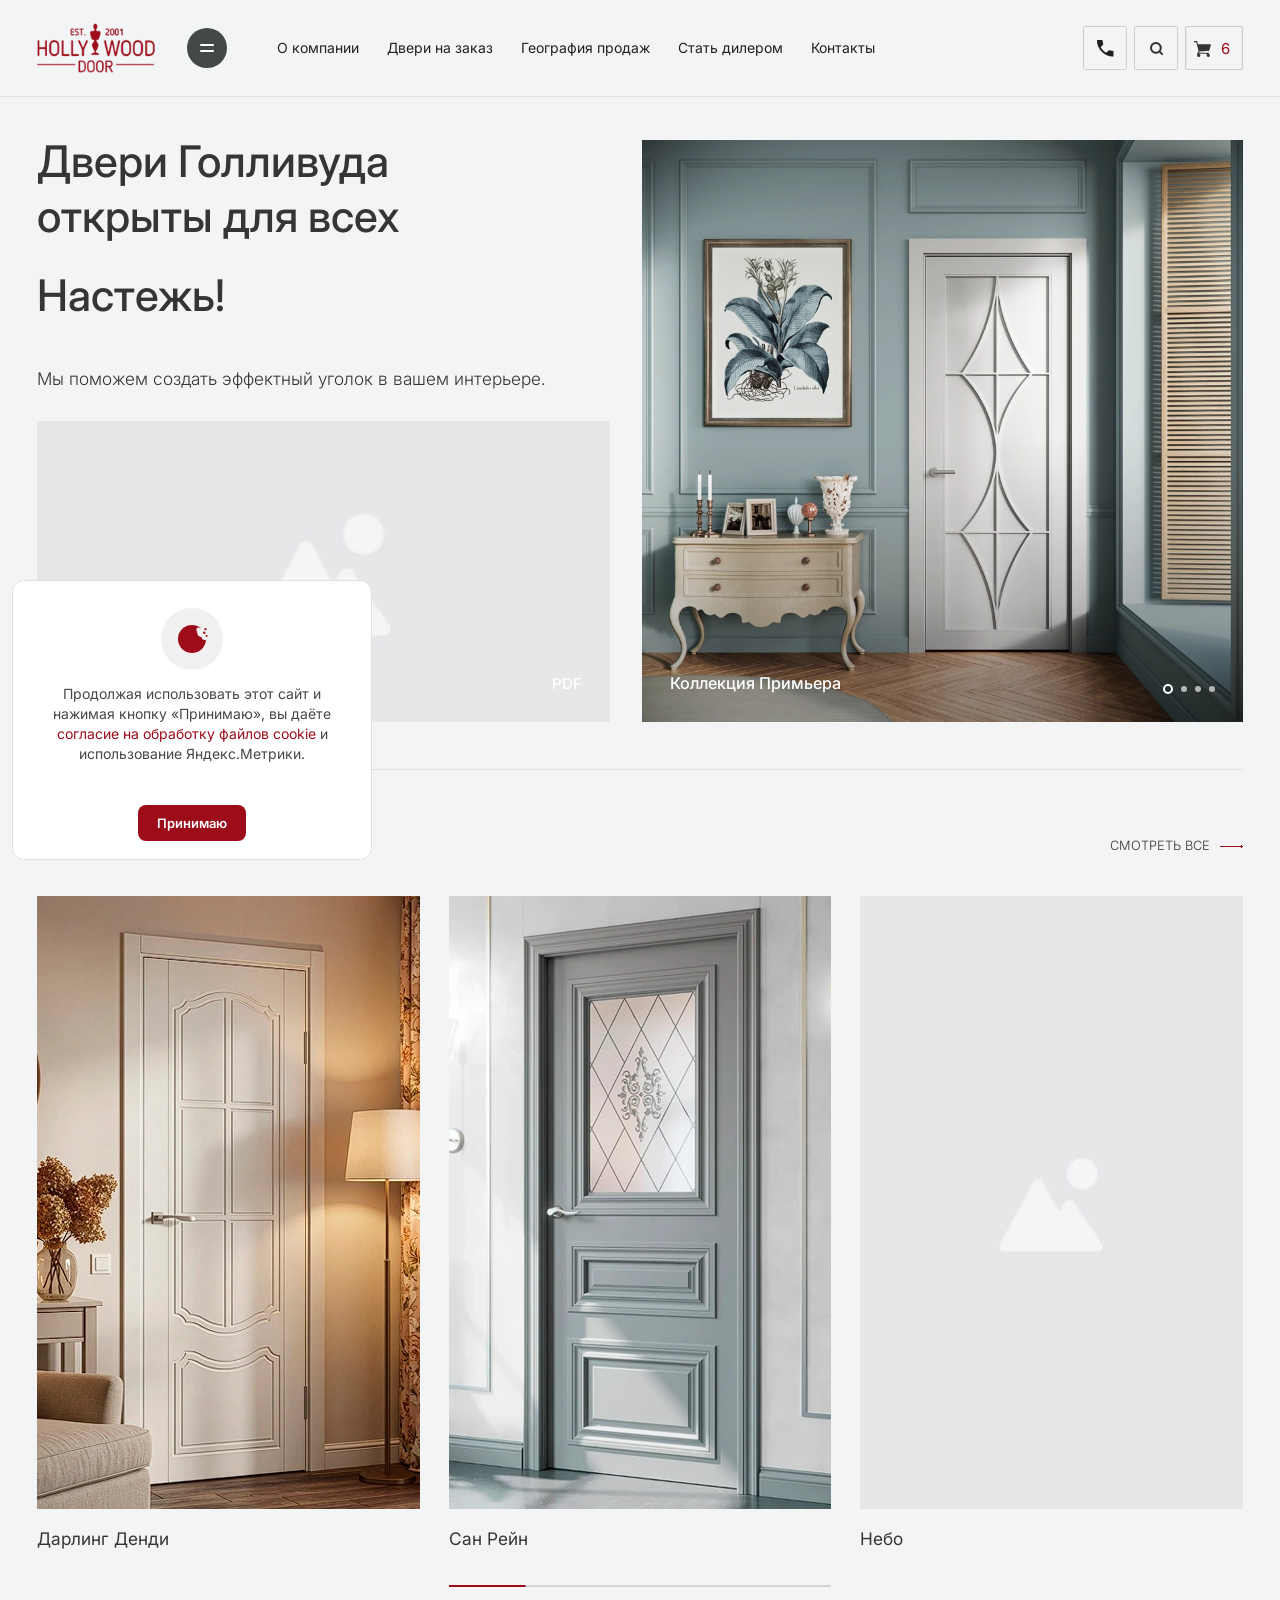
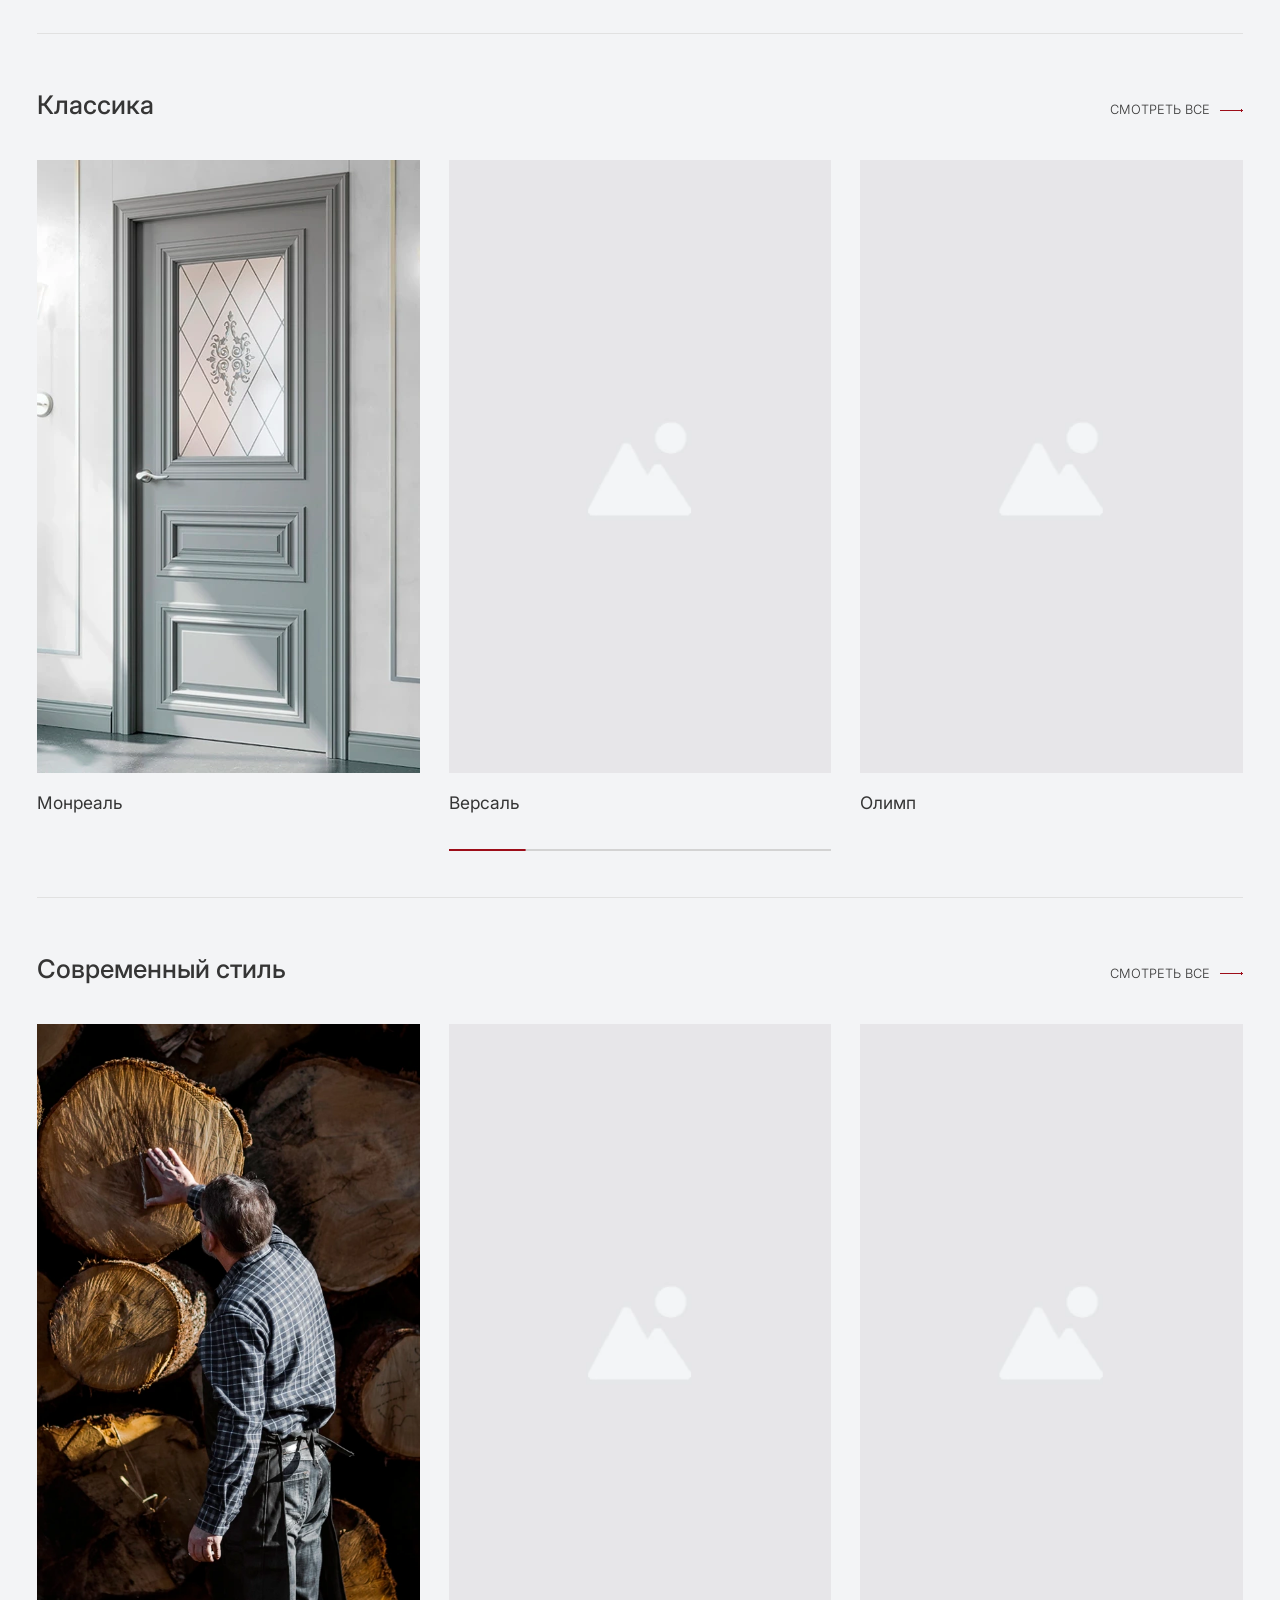
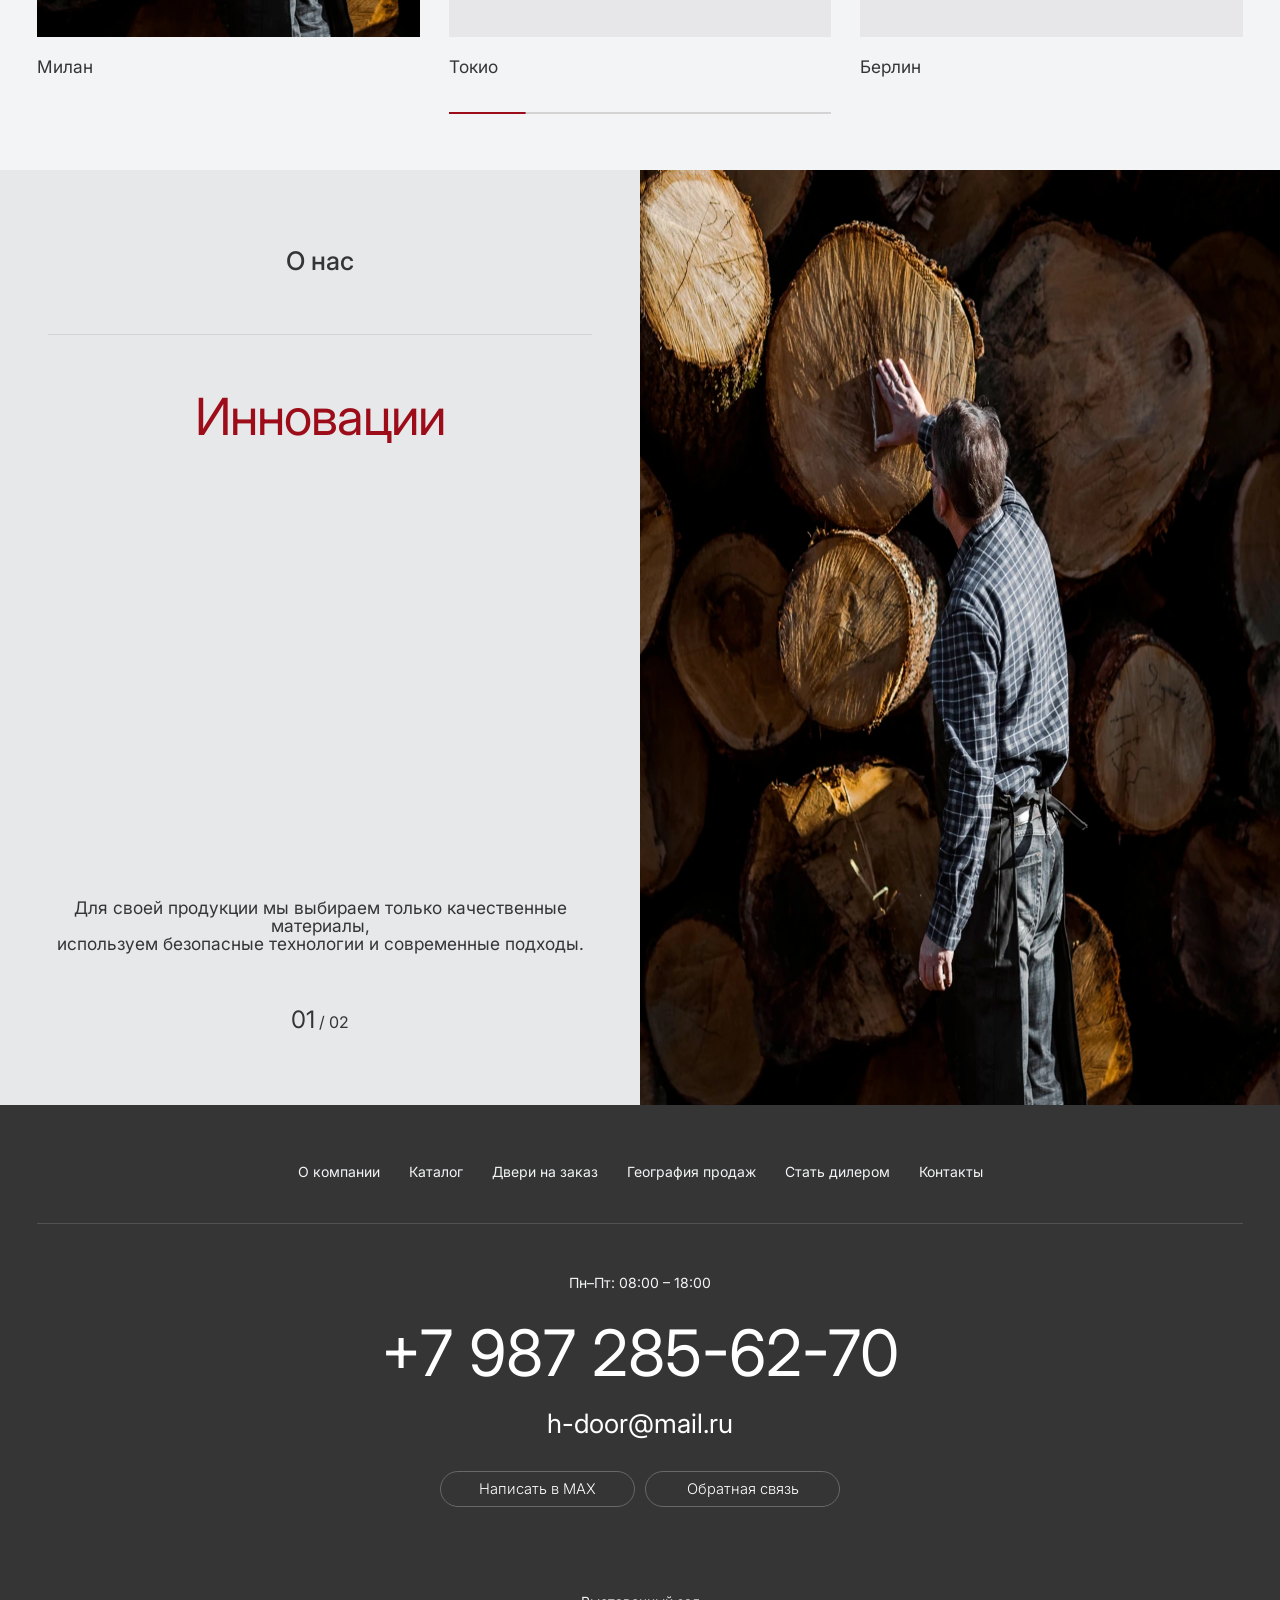
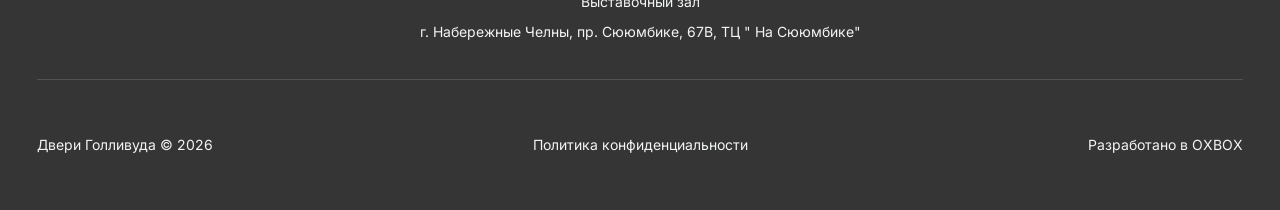
==== commit e594c176: "Add files via upload" ====
--- a/index.html
+++ b/index.html
@@ -14,7 +14,7 @@
       rel="stylesheet"
       href="https://cdn.jsdelivr.net/npm/swiper@11/swiper-bundle.min.css"
     />
-    <link rel="stylesheet" href="style.css?v=256" />
+    <link rel="stylesheet" href="style.css?v=303" />
   </head>
   <body id="top">
     <header class="site-header">
@@ -101,18 +101,36 @@
               </span>
             </span>
           </button>
-          <a class="header-tools__cart" href="#" aria-label="Корзина, 6 товаров">
+          <a class="header-tools__cart" href="#" aria-label="Корзина">
             <span class="header-tool-block header-tool-block--cart">
               <img
-                class="header-tool-block__frame"
+                class="header-tool-block__frame header-tool-block__frame--cart-wide"
                 src="assets/RamkaKorzini.webp"
                 width="65"
                 height="47"
                 alt=""
               />
+              <img
+                class="header-tool-block__frame header-tool-block__frame--cart-square"
+                src="assets/RamkaLypi.webp"
+                width="48"
+                height="47"
+                alt=""
+              />
               <span class="header-tool-block__inner header-tool-block__inner--cart">
-                <img src="assets/Korzina.webp" width="14" height="16" alt="" />
-                <span class="header-tools__badge" aria-hidden="true">6</span>
+                <svg
+                  class="header-tools__cart-svg"
+                  viewBox="0 0 16 16"
+                  width="17"
+                  height="17"
+                  aria-hidden="true"
+                >
+                  <path
+                    fill="currentColor"
+                    d="M14 13.1v-1.1h-9.4l0.6-1.1 9.2-0.9 1.6-6h-12.3l-0.7-3h-3v1h2.2l2.1 8.4-1.3 2.6v1.5c0 0.8 0.7 1.5 1.5 1.5s1.5-0.7 1.5-1.5-0.7-1.5-1.5-1.5h7.5v1.5c0 0.8 0.7 1.5 1.5 1.5s1.5-0.7 1.5-1.5c0-0.7-0.4-1.2-1-1.4z"
+                  />
+                </svg>
+                <span class="header-tools__badge" hidden>6</span>
               </span>
             </span>
           </a>
@@ -158,7 +176,7 @@
                 <div class="catalog-mega__cols">
                   <div class="catalog-mega__sub-panel" id="mega-sub-neo" hidden>
                     <ul class="catalog-mega__sub">
-                      <li><a href="katalog-neoklassika.html">Дарлинг Денди</a></li>
+                      <li><a href="kollektsiya-premera.html">Дарлинг Денди</a></li>
                       <li><a href="katalog-neoklassika.html">Сан Рейн</a></li>
                       <li><a href="katalog-neoklassika.html">Небо</a></li>
                       <li><a href="katalog-neoklassika.html">Тревел Полар Экспресс</a></li>
@@ -205,17 +223,19 @@
         </a>
         <button type="button" class="mobile-menu__close" aria-label="Закрыть меню">&times;</button>
         <nav class="mobile-menu__links" aria-label="Мобильное меню">
-          <a href="#collections">Каталог дверей</a>
-          <a href="#about">О компании</a>
-          <a href="#custom">Двери на заказ</a>
-          <a href="#geo">География продаж</a>
-          <a href="#dealers">Стать дилером</a>
-          <a href="#contacts">Контакты</a>
-          <button type="button" class="mobile-menu__callback" data-open-consult-modal>
-            Перезвоните мне
+          <a href="index.html">Главная</a>
+          <a href="katalog-neoklassika.html">Каталог Неоклассика</a>
+          <a href="kollektsiya-premera.html">Коллекция Примьера</a>
+          <a href="tovar-layt-01.html">Карточка товара</a>
+          <a href="404.html">404</a>
+        </nav>
+        <div class="mobile-menu__footer">
+          <div class="mobile-menu__rule" aria-hidden="true"></div>
+          <a class="mobile-menu__phone" href="tel:+79872856270">+7 987 285-62-70</a>
+          <button type="button" class="mobile-menu__order" data-open-consult-modal>
+            Заказать
           </button>
-          <a class="mobile-menu__phone" href="tel:+79872856270">+7 987 285-62-70</a>
-        </nav>
+        </div>
       </div>
     </div>
 
@@ -234,7 +254,7 @@
             <p class="hero-intro__lead">
               Мы поможем создать эффектный уголок в вашем интерьере.
             </p>
-            <div class="hero-intro__media" id="heroMedia">
+            <a class="hero-intro__media" id="heroMedia" href="#">
               <img
                 class="hero-intro__media-bg"
                 src="assets/bbb.webp"
@@ -244,10 +264,10 @@
               />
               <span class="hero-intro__media-label">
                 <span class="hero-intro__media-title">Коллекция дверей</span>
-                <span class="hero-intro__media-year">/ 2026</span>
+                <span class="hero-intro__media-year"><sup>/ 2026</sup></span>
               </span>
-              <a class="hero-intro__media-ext" href="#">PDF</a>
-            </div>
+              <span class="hero-intro__media-ext">PDF</span>
+            </a>
           </div>
           <figure class="hero-intro__feature" id="heroFeature">
             <div class="hero-intro__feature-slides" aria-live="polite">
@@ -275,6 +295,15 @@
                   width="880"
                   height="760"
                   alt="Дверь коллекции Классика"
+                  loading="lazy"
+                />
+              </div>
+              <div class="hero-intro__feature-slide" data-caption="Коллекция Современный стиль">
+                <img
+                  src="assets/bbb.webp"
+                  width="880"
+                  height="760"
+                  alt="Дверь в современном интерьере"
                   loading="lazy"
                 />
               </div>
@@ -307,9 +336,10 @@
       </section>
 
       <section class="door-collections" id="collections" aria-label="Коллекции дверей">
-        <section class="collection-block" aria-labelledby="col-neo">
+        <section class="collection-block collection-block--neo" aria-labelledby="col-neo">
           <div class="container collection-block__head">
             <h2 id="col-neo" class="collection-block__title">
+              <span class="collection-block__title-text">Неоклассика</span>
               <a class="collection-block__title-link" href="katalog-neoklassika.html">Неоклассика</a>
             </h2>
             <a class="collection-block__more" href="katalog-neoklassika.html">
@@ -329,10 +359,12 @@
               <div class="swiper-wrapper">
               <div class="swiper-slide">
                 <article class="door-card">
-                <div class="door-card__img">
-                  <img src="assets/Dveri1.webp" width="492" height="762" alt="Дарлинг Денди" loading="lazy" draggable="false" />
-                </div>
-                  <h3 class="door-card__name">Дарлинг Денди</h3>
+                  <a class="door-card__link" href="kollektsiya-premera.html">
+                    <div class="door-card__img">
+                      <img src="assets/Dveri1.webp" width="492" height="762" alt="Дарлинг Денди" loading="lazy" draggable="false" />
+                    </div>
+                    <h3 class="door-card__name">Дарлинг Денди</h3>
+                  </a>
                 </article>
               </div>
               <div class="swiper-slide">
@@ -551,56 +583,72 @@
       </section>
 
       <section class="about-split" id="about" aria-labelledby="aboutTitle">
-        <div class="about-split__grid about-split__grid--desktop">
-          <div class="about-split__text">
-            <span class="about-split__label">О нас</span>
-            <span class="about-split__rule" aria-hidden="true"></span>
-            <div class="about-split__inner">
-              <h2 id="aboutTitle" class="about-split__title">Инновации</h2>
-              <footer class="about-split__foot">
-                <p class="about-split__desc">
-                  <span class="about-split__desc-line">Для своей продукции мы выбираем только качественные материалы,</span>
-                  <span class="about-split__desc-line">используем безопасные технологии и современные подходы.</span>
-                </p>
-                <p class="about-split__pager" aria-hidden="true">
-                  <span class="about-split__pager-current">01</span><span class="about-split__pager-total"> / 02</span>
-                </p>
-              </footer>
-            </div>
-          </div>
-          <div class="about-split__visual swiper about-split__swiper about-split__swiper--desktop" data-about-swiper="desktop">
-            <div class="swiper-wrapper">
-              <div
-                class="swiper-slide"
-                data-title="Инновации"
-                data-desc-1="Для своей продукции мы выбираем только качественные материалы,"
-                data-desc-2="используем безопасные технологии и современные подходы."
-              >
-                <img
-                  class="about-split__img"
-                  src="assets/Innovations.webp"
-                  width="1100"
-                  height="935"
-                  alt="Мастер у стопки древесины"
-                  loading="lazy"
-                  draggable="false"
-                />
-              </div>
-              <div
-                class="swiper-slide"
-                data-title="Гарантии"
-                data-desc-1="Гарантируем высокое качество используемумых материалов,"
-                data-desc-2="пройденные все тесты"
-              >
-                <img
-                  class="about-split__img"
-                  src="assets/Innovations2.webp"
-                  width="1100"
-                  height="935"
-                  alt="Контроль качества материалов"
-                  loading="lazy"
-                  draggable="false"
-                />
+        <div
+          class="about-split__swiper about-split__swiper--desktop swiper"
+          data-about-swiper="desktop"
+          aria-label="О нас — слайды"
+        >
+          <div class="swiper-wrapper">
+            <div class="swiper-slide">
+              <div class="about-split__grid about-split__grid--desktop">
+                <div class="about-split__text">
+                  <span class="about-split__label">О нас</span>
+                  <span class="about-split__rule" aria-hidden="true"></span>
+                  <div class="about-split__inner">
+                    <h2 id="aboutTitle" class="about-split__title">Инновации</h2>
+                    <footer class="about-split__foot">
+                      <p class="about-split__desc">
+                        <span class="about-split__desc-line">Для своей продукции мы выбираем только качественные материалы,</span>
+                        <span class="about-split__desc-line">используем безопасные технологии и современные подходы.</span>
+                      </p>
+                      <p class="about-split__pager" aria-hidden="true">
+                        <span class="about-split__pager-current">01</span><span class="about-split__pager-total"> / 02</span>
+                      </p>
+                    </footer>
+                  </div>
+                </div>
+                <div class="about-split__visual">
+                  <img
+                    class="about-split__img"
+                    src="assets/Innovations.webp"
+                    width="1100"
+                    height="935"
+                    alt="Мастер у стопки древесины"
+                    loading="lazy"
+                    draggable="false"
+                  />
+                </div>
+              </div>
+            </div>
+            <div class="swiper-slide">
+              <div class="about-split__grid about-split__grid--desktop">
+                <div class="about-split__text">
+                  <span class="about-split__label">О нас</span>
+                  <span class="about-split__rule" aria-hidden="true"></span>
+                  <div class="about-split__inner">
+                    <h2 class="about-split__title">Гарантии</h2>
+                    <footer class="about-split__foot">
+                      <p class="about-split__desc">
+                        <span class="about-split__desc-line">Гарантируем высокое качество используемумых материалов,</span>
+                        <span class="about-split__desc-line">пройденные все тесты</span>
+                      </p>
+                      <p class="about-split__pager" aria-hidden="true">
+                        <span class="about-split__pager-current">02</span><span class="about-split__pager-total"> / 02</span>
+                      </p>
+                    </footer>
+                  </div>
+                </div>
+                <div class="about-split__visual">
+                  <img
+                    class="about-split__img"
+                    src="assets/Innovations2.webp"
+                    width="1100"
+                    height="935"
+                    alt="Контроль качества материалов"
+                    loading="lazy"
+                    draggable="false"
+                  />
+                </div>
               </div>
             </div>
           </div>
@@ -794,6 +842,6 @@
     </div>
 
     <script src="https://cdn.jsdelivr.net/npm/swiper@11/swiper-bundle.min.js" defer></script>
-    <script src="main.js?v=30" defer></script>
+    <script src="main.js?v=35" defer></script>
   </body>
 </html>
--- a/style.css
+++ b/style.css
@@ -1,4788 +1,5576 @@
-:root {
-  --bg-page: #f3f4f6;
-  --bg-card: #ffffff;
-  --bg-about: #e6e8e9;
-  --ink: #444849;
-  --ink-dark: #1a1a1a;
-  --ink-nav: #212121;
-  --ink-muted: #6b6b6b;
-  --accent-red: #9d0d19;
-  --accent-hot: var(--accent-red);
-  --footer-bg: #353535;
-  --footer-rule: rgba(255, 255, 255, 0.14);
-  --footer-text-size: 16pt;
-  --footer-email-size: 20pt;
-  --footer-nav-size: 12pt;
-  --footer-nav-color: #f3f4f6;
-  --footer-phone-size: 54pt;
-  --footer-actions-w: 400px;
-  --footer-btn-gap: 10px;
-  --footer-btn-w: calc((var(--footer-actions-w) - var(--footer-btn-gap)) / 2);
-  --footer-btn-h: 36px;
-  --footer-btn-size: 11pt;
-  --footer-btn-radius: 999px;
-  --footer-btn-border: #686868;
-  --layout-max: 1920px;
-  --gutter: 37px;
-  --container: calc(var(--layout-max) - 2 * var(--gutter));
-  --header-border-color: #e1e1e1;
-  --header-catalog-top: 16px;
-  --header-catalog-bottom: 16px;
-  --header-content-h: 64px;
-  --header-h: calc(
-    var(--header-catalog-top) + var(--header-content-h) + var(--header-catalog-bottom) + 1px
-  );
-  --header-font-size: 18px;
-  --header-line-height: 32px;
-  --header-nav-font-size: 16px;
-  --header-nav-font-weight: 400;
-  --header-nav-line-height: 22px;
-  --header-logo-catalog: 295px;
-  --header-logo-w: 154px;
-  --header-logo-trim: 24px;
-  --header-catalog-size: 40px;
-  --header-catalog-gap: 17px;
-  --header-catalog-nav: 123px;
-  --header-nav-gap: 28px;
-  --header-search-cart: 7px;
-  --header-tool-h: 47px;
-  --header-search-w: 48px;
-  --header-cart-w: 65px;
-  --header-tool-icon-scale: 1;
-  --header-contact-search: 28px;
-  --header-tools-before-cart: calc(
-    var(--header-contact-search) + var(--header-search-w) + var(--header-search-cart)
-  );
-  --header-nav-cart: 391px;
-  --header-breakpoint: 880px;
-  --header-breakpoint-compact: 1500px;
-  --radius-sm: 4px;
-  --radius-md: 8px;
-  --img-placeholder: url("assets/bbb.webp");
-  --font: "Inter", system-ui, -apple-system, sans-serif;
-  --font-weight: 400;
-  --hero-ink: #353535;
-  --hero-pad-top: 49px;
-  --hero-title-size: 60px;
-  --hero-title-gap: 11px;
-  --hero-title-gap-last: calc(var(--hero-title-gap) * 4);
-  --hero-lead-size: 21px;
-  --hero-lead-lh: 22px;
-  --hero-lead-gap: calc(var(--hero-title-gap) * 2);
-  --hero-media-gap: 43px;
-  --hero-media-w: 907px;
-  --hero-media-h: 476px;
-  --hero-media-ratio: 907 / 476;
-  --hero-feature-w: 954px;
-  --hero-feature-h: 923px;
-  --hero-feature-ratio: 954 / 923;
-  --hero-col-gap: clamp(16px, 1.8vw, 32px);
-  --content-rule-w: 1844px;
-  --hero-content-w: var(--content-rule-w);
-  --hero-caption-bottom: 34px;
-  --hero-caption-size: 24px;
-  --hero-caption-lh: 24px;
-  --hero-caption-year-size: 14px;
-  --section-rule-color: var(--header-border-color);
-  --section-gap-to-rule: 47px;
-  --section-gap-after-rule: 48px;
-  --door-card-gap: clamp(12px, 1.5vw, 29px);
-  --door-card-w: 492px;
-  --door-card-h: 613px;
-  --door-card-ratio: 492 / 613;
-  --collection-visible: 4;
-  --catalog-grid-visible: 4;
-  --catalog-intro-h: 726px;
-  --catalog-intro-ratio: 960 / 726;
-  --collection-strip-w: min(167px, 42vw);
-  --collection-strip-h: 2px;
-  --collection-head-size: clamp(22pt, 2vw, 30pt);
-  --collection-head-lh: clamp(32pt, 3.6vw, 54pt);
-  --door-card-name-size: clamp(13pt, 1.15vw, 15pt);
-  --door-card-name-lh: clamp(22pt, 2.8vw, 54pt);
-  --about-desc-inset-left: 80px;
-  --about-desc-inset-right: 48px;
-  --about-desc-width: 701px;
-  --about-desc-size: 15pt;
-  --about-desc-lh: 21pt;
-  --about-desc-line2-indent: 28px;
-  --about-split-min-h: 935px;
-  --about-rule-width: 818px;
-  --about-img-ratio: 1100 / 935;
-}
-
-*,
-*::before,
-*::after {
-  box-sizing: border-box;
-}
-
-html {
-  scroll-behavior: smooth;
-  background: #f3f4f6;
-}
-
-body {
-  margin: 0;
-  font-family: var(--font);
-  font-weight: var(--font-weight);
-  font-size: 15px;
-  line-height: 1.45;
-  color: var(--ink);
-  background: #f3f4f6;
-  overflow-x: hidden;
-}
-
-input,
-textarea,
-select,
-button {
-  font-family: var(--font);
-  font-weight: var(--font-weight);
-}
-
-img {
-  max-width: 100%;
-  height: auto;
-  display: block;
-}
-
-a {
-  color: inherit;
-  text-decoration: none;
-}
-
-button {
-  cursor: pointer;
-  border: none;
-  background: none;
-}
-
-.container {
-  width: 100%;
-  max-width: var(--layout-max);
-  margin-inline: auto;
-  padding-inline: var(--gutter);
-  box-sizing: border-box;
-}
-
-
-.site-header {
-  background: #f3f4f6;
-  position: sticky;
-  top: 0;
-  z-index: 100;
-  border-bottom: 1px solid var(--header-border-color);
-  overflow-x: hidden;
-}
-
-.site-header__inner {
-  display: grid;
-  grid-template-columns: minmax(0, 1fr) auto;
-  align-items: center;
-  column-gap: clamp(10px, 1.2vw, 24px);
-  box-sizing: border-box;
-  min-height: calc(
-    var(--header-catalog-top) + var(--header-content-h) + var(--header-catalog-bottom)
-  );
-  padding-top: var(--header-catalog-top);
-  padding-bottom: var(--header-catalog-bottom);
-  width: 100%;
-  min-width: 0;
-}
-
-.site-header__cluster {
-  display: flex;
-  align-items: center;
-  grid-column: 1;
-  min-width: 0;
-  width: 100%;
-}
-
-.site-header__start,
-.brand {
-  display: flex;
-  align-items: center;
-  flex-shrink: 0;
-}
-
-.site-header__nav {
-  flex: 1 1 0;
-  min-width: 0;
-  overflow-x: auto;
-  overflow-y: hidden;
-  overscroll-behavior-x: contain;
-  -webkit-overflow-scrolling: touch;
-  scrollbar-width: none;
-  padding-inline-end: 12px;
-  scroll-padding-inline-end: 16px;
-}
-
-.site-header__nav::-webkit-scrollbar {
-  display: none;
-}
-
-.site-header__end {
-  position: relative;
-  z-index: 2;
-  grid-column: 2;
-  flex: 0 0 auto;
-  padding-left: 4px;
-  background: #f3f4f6;
-}
-
-.logo {
-  display: flex;
-  align-items: center;
-  flex-shrink: 0;
-}
-
-.logo__img {
-  display: block;
-  width: 154px;
-  height: 64px;
-  object-fit: contain;
-  object-position: left center;
-}
-
-
-.nav {
-  display: flex;
-  align-items: center;
-  flex-wrap: nowrap;
-  width: max-content;
-  max-width: none;
-  min-width: 0;
-  margin-left: var(--header-catalog-nav);
-  gap: var(--header-nav-gap);
-  padding-inline-end: 12px;
-  scroll-padding-inline-end: 16px;
-  white-space: nowrap;
-  box-sizing: border-box;
-}
-
-.nav__link {
-  display: inline-flex;
-  align-items: center;
-  flex-shrink: 0;
-  font-family: var(--font);
-  font-size: var(--header-nav-font-size);
-  font-weight: var(--header-nav-font-weight);
-  line-height: var(--header-nav-line-height);
-  color: var(--ink-nav);
-  white-space: nowrap;
-  padding: 6px 2px;
-  transition: color 0.3s ease;
-}
-
-.nav__link:hover,
-.nav__link:focus-visible,
-.nav__catalog-text:hover,
-.nav__catalog-text:focus-visible {
-  color: var(--accent-hot);
-}
-
-.nav__link:focus-visible,
-.nav__catalog-text:focus-visible {
-  outline: 2px solid var(--accent-hot);
-  outline-offset: 2px;
-  border-radius: 2px;
-}
-
-.nav__catalog-btn:focus-visible {
-  outline: none;
-}
-
-.nav__catalog-btn {
-  width: var(--header-catalog-size);
-  height: var(--header-catalog-size);
-  flex: 0 0 auto;
-  margin-left: clamp(16px, 2.5vw, 48px);
-  padding: 0;
-  border: none;
-  background: none;
-  display: inline-flex;
-  align-items: center;
-  justify-content: center;
-  cursor: pointer;
-}
-
-.nav__catalog-icon {
-  display: block;
-  width: var(--header-catalog-size);
-  height: var(--header-catalog-size);
-  flex-shrink: 0;
-}
-
-.nav__catalog-icon__circle {
-  fill: var(--ink);
-  transition: fill 0.3s ease;
-}
-
-.nav__catalog-icon__line {
-  fill: #fff;
-}
-
-.nav__catalog-btn:hover .nav__catalog-icon__circle,
-.nav__catalog-btn:focus-visible .nav__catalog-icon__circle {
-  fill: var(--accent-hot);
-}
-
-.nav__catalog-text {
-  flex-shrink: 0;
-  margin-left: var(--header-catalog-gap);
-  font-family: var(--font);
-  font-size: var(--header-nav-font-size);
-  font-weight: var(--header-nav-font-weight);
-  line-height: var(--header-nav-line-height);
-  color: var(--ink-nav);
-  transition: color 0.3s ease;
-}
-
-.header-tools {
-  display: flex;
-  align-items: center;
-  flex-shrink: 0;
-  gap: var(--header-search-cart);
-}
-
-.header-tools__contact {
-  display: inline-flex;
-  align-items: center;
-  gap: 14px;
-  margin-right: calc(var(--header-contact-search) - var(--header-search-cart));
-  white-space: nowrap;
-}
-
-.header-tools__phone {
-  display: inline-flex;
-  align-items: center;
-  flex-shrink: 0;
-  font-family: var(--font);
-  font-size: var(--header-nav-font-size);
-  font-weight: var(--header-nav-font-weight);
-  line-height: 22px;
-  letter-spacing: 0;
-  color: var(--ink-nav);
-  text-decoration: none;
-  transition: color 0.3s ease;
-}
-
-.header-tools__max {
-  font-family: var(--font);
-  font-size: var(--header-nav-font-size);
-  font-weight: var(--header-nav-font-weight);
-  line-height: 22px;
-  letter-spacing: 0;
-  color: var(--ink-nav);
-}
-
-.header-tools__phone:hover,
-.header-tools__phone:focus-visible {
-  color: var(--accent-hot);
-}
-
-.header-tool-block.header-tool-block--phone {
-  display: none;
-  width: var(--header-search-w);
-  height: var(--header-tool-h);
-}
-
-.header-tools__phone-svg {
-  display: block;
-  width: 17px;
-  height: 17px;
-}
-
-.header-tools__search,
-.header-tools__cart {
-  display: inline-flex;
-  flex-shrink: 0;
-  padding: 0;
-  border: none;
-  background: none;
-  text-decoration: none;
-  color: inherit;
-  cursor: pointer;
-}
-
-.header-tools__search {
-  order: 2;
-  margin-right: 0;
-}
-
-.header-tools__search:focus-visible,
-.header-tools__cart:focus-visible {
-  outline: 2px solid var(--accent-hot);
-  outline-offset: 2px;
-  border-radius: 4px;
-}
-
-.header-tool-block {
-  position: relative;
-  display: block;
-  flex-shrink: 0;
-}
-
-.header-tool-block--search,
-.header-tool-block--menu {
-  width: var(--header-search-w);
-  height: var(--header-tool-h);
-}
-
-.header-tool-block--cart {
-  width: var(--header-cart-w);
-  height: var(--header-tool-h);
-}
-
-.header-tool-block__inner img,
-.header-tools__phone-svg {
-  transform: scale(var(--header-tool-icon-scale));
-  transform-origin: center;
-}
-
-.header-tool-block__frame {
-  position: absolute;
-  inset: 0;
-  width: 100%;
-  height: 100%;
-  display: block;
-  pointer-events: none;
-}
-
-.header-tool-block__inner {
-  position: absolute;
-  inset: 0;
-  display: flex;
-  align-items: center;
-  justify-content: center;
-  pointer-events: none;
-}
-
-.header-tool-block__inner--cart {
-  gap: 10px;
-  padding-right: 4px;
-}
-
-.header-tool-block__inner img {
-  display: block;
-  flex-shrink: 0;
-}
-
-.header-tools__badge {
-  font-size: calc(14px * var(--header-tool-icon-scale));
-  font-weight: 400;
-  line-height: 1;
-  color: var(--accent-hot);
-}
-
-.header-tools__menu {
-  display: none;
-  order: 4;
-  align-items: center;
-  justify-content: center;
-  flex-shrink: 0;
-  width: var(--header-search-w);
-  height: var(--header-tool-h);
-  padding: 0;
-  border: 1px solid transparent;
-  border-radius: 0;
-  background: transparent;
-  color: #353535;
-  cursor: pointer;
-  box-sizing: border-box;
-  transition: border-color 0.3s ease, color 0.3s ease;
-}
-
-.header-tools__contact {
-  order: 1;
-}
-
-.header-tools__cart {
-  order: 3;
-}
-
-.header-tools__menu-bars {
-  position: relative;
-  display: block;
-  width: 14px;
-  height: 2px;
-  background: currentColor;
-  border-radius: 1px;
-}
-
-.header-tools__menu-bars::before,
-.header-tools__menu-bars::after {
-  content: "";
-  position: absolute;
-  left: 0;
-  right: 0;
-  height: 2px;
-  background: currentColor;
-  border-radius: 1px;
-}
-
-.header-tools__menu-bars::before {
-  top: -5px;
-}
-
-.header-tools__menu-bars::after {
-  bottom: -5px;
-}
-
-.header-search-overlay {
-  position: fixed;
-  inset: 0;
-  z-index: 1200;
-  background: rgba(0, 0, 0, 0.32);
-  opacity: 0;
-  pointer-events: none;
-  transition: opacity 0.18s ease;
-}
-
-.header-search-overlay.is-open {
-  opacity: 1;
-  pointer-events: auto;
-}
-
-.header-search-overlay__inner {
-  display: flex;
-  align-items: center;
-  gap: 8px;
-  padding: 42px var(--gutter);
-  background: #efefef;
-  border-bottom: 1px solid #d7d7d7;
-  transform: translateY(-6px);
-  transition: transform 0.18s ease;
-}
-
-.header-search-overlay.is-open .header-search-overlay__inner {
-  transform: translateY(0);
-}
-
-.header-search-overlay__form {
-  display: flex;
-  align-items: center;
-  gap: 8px;
-  width: 100%;
-  max-width: var(--container);
-  margin: 0 auto;
-}
-
-.header-search-overlay__label {
-  flex: 1;
-  position: relative;
-}
-
-.header-search-overlay__form input {
-  width: 100%;
-  height: 50px;
-  border-radius: 999px;
-  border: 1px solid #d4d4d4;
-  background: #fff;
-  padding: 8px 20px 0;
-  font: 400 14px/1 var(--font);
-  color: #3a3a3a;
-}
-
-.header-search-overlay__label-text {
-  position: absolute;
-  left: 20px;
-  top: 50%;
-  transform: translateY(-50%);
-  font-size: 14px;
-  color: #8f8f8f;
-  pointer-events: none;
-  transition: top 0.2s ease, font-size 0.2s ease;
-}
-
-.header-search-overlay__form input:focus + .header-search-overlay__label-text,
-.header-search-overlay__form input.has-value + .header-search-overlay__label-text {
-  top: 8px;
-  transform: none;
-  font-size: 11px;
-}
-
-.header-search-overlay__form input:focus {
-  outline: none;
-  border-color: var(--accent-hot);
-}
-
-.header-search-overlay__form button[type="submit"] {
-  height: 50px;
-  min-width: 160px;
-  border-radius: 999px;
-  background: #2b2b2b;
-  color: #fff;
-  font: 400 14px/1 var(--font);
-  transition: background 0.3s ease;
-}
-
-.header-search-overlay__form button[type="submit"]:hover {
-  background: var(--accent-hot);
-}
-
-.header-search-overlay__close {
-  width: 44px;
-  height: 44px;
-  flex-shrink: 0;
-  position: relative;
-}
-
-.header-search-overlay__close::before,
-.header-search-overlay__close::after {
-  content: "";
-  position: absolute;
-  left: 50%;
-  top: 50%;
-  width: 18px;
-  height: 2px;
-  background: #555;
-  transform: translate(-50%, -50%) rotate(45deg);
-}
-
-.header-search-overlay__close::after {
-  transform: translate(-50%, -50%) rotate(-45deg);
-}
-
-body.search-overlay-open,
-body.mobile-menu-open {
-  overflow: hidden;
-}
-
-.mobile-menu {
-  position: fixed;
-  inset: 0;
-  z-index: 200;
-}
-
-.mobile-menu[hidden] {
-  display: none !important;
-}
-
-.mobile-menu__backdrop {
-  position: absolute;
-  inset: 0;
-  background: rgba(0, 0, 0, 0.4);
-  opacity: 0;
-  transition: opacity 0.22s ease;
-}
-
-.mobile-menu.is-open .mobile-menu__backdrop {
-  opacity: 1;
-}
-
-.mobile-menu__panel {
-  position: absolute;
-  top: 0;
-  right: 0;
-  left: 0;
-  width: 100%;
-  max-width: 100%;
-  height: 100%;
-  background: #fff;
-  padding: 24px var(--gutter);
-  box-sizing: border-box;
-  transform: translateX(100%);
-  transition: transform 0.22s ease;
-  overflow-y: auto;
-}
-
-.mobile-menu.is-open .mobile-menu__panel {
-  transform: translateX(0);
-}
-
-.mobile-menu__close {
-  position: absolute;
-  top: 16px;
-  right: 16px;
-  font-size: 28px;
-  line-height: 1;
-  color: #666;
-}
-
-.mobile-menu__logo {
-  height: 40px;
-  margin-bottom: 32px;
-}
-
-.mobile-menu__links {
-  display: flex;
-  flex-direction: column;
-  gap: 16px;
-}
-
-.mobile-menu__links a {
-  font-size: 16px;
-  color: var(--ink-nav);
-}
-
-.mobile-menu__callback {
-  display: inline-flex;
-  align-items: center;
-  justify-content: center;
-  align-self: flex-start;
-  margin-top: 8px;
-  padding: 12px 22px;
-  border: none;
-  border-radius: 999px;
-  background: var(--accent-red);
-  color: #fff;
-  font-family: var(--font);
-  font-size: 16px;
-  font-weight: 400;
-  line-height: 1.2;
-  cursor: pointer;
-  -webkit-tap-highlight-color: transparent;
-  transition: background 0.3s ease, color 0.3s ease;
-}
-
-.mobile-menu__phone {
-  margin-top: 16px;
-  font-family: var(--font);
-  font-weight: 400;
-  color: var(--accent-red) !important;
-}
-
-.site-footer__bar {
-  display: none;
-  align-items: center;
-  justify-content: space-between;
-  gap: 16px;
-  width: 100%;
-  box-sizing: border-box;
-  padding: 0 0 28px;
-}
-
-.site-footer__brand {
-  flex-shrink: 0;
-  line-height: 0;
-}
-
-.site-footer__logo {
-  display: block;
-  width: 154px;
-  height: auto;
-  max-height: 64px;
-  object-fit: contain;
-}
-
-.site-footer__totop {
-  flex-shrink: 0;
-  font-size: var(--footer-nav-size);
-  font-weight: 300;
-  line-height: normal;
-  color: var(--footer-nav-color);
-  text-decoration: none;
-  transition: color 0.3s ease;
-}
-
-.site-footer__totop:hover,
-.site-footer__totop:focus-visible {
-  color: var(--accent-hot);
-}
-
-.site-footer__rule--meta-mobile {
-  display: none;
-}
-
-
-.hero-intro {
-  padding: var(--hero-pad-top) 0 0;
-  border-bottom: none;
-}
-
-.hero-intro__wrap {
-  box-sizing: border-box;
-}
-
-.hero-intro__grid {
-  display: grid;
-  grid-template-columns: minmax(0, 488fr) minmax(0, 512fr);
-  column-gap: var(--hero-col-gap);
-  align-items: stretch;
-  width: 100%;
-  max-width: var(--hero-content-w);
-  margin-inline: auto;
-  padding-bottom: var(--section-gap-to-rule);
-  border-bottom: 1px solid var(--section-rule-color);
-  box-sizing: border-box;
-}
-
-
-.hero-intro__left {
-  display: flex;
-  flex-direction: column;
-  min-width: 0;
-  min-height: 0;
-}
-
-.hero-intro__copy {
-  flex: 1 1 auto;
-  min-height: 0;
-}
-
-.hero-intro__title {
-  margin: 0;
-  font-size: var(--hero-title-size);
-  font-weight: 400;
-  line-height: 1;
-  letter-spacing: 0;
-  color: var(--hero-ink);
-}
-
-.hero-intro__title-line {
-  display: block;
-}
-
-.hero-intro__title-line + .hero-intro__title-line:not(.hero-intro__title-line--last) {
-  margin-top: var(--hero-title-gap);
-}
-
-.hero-intro__title-line + .hero-intro__title-line--last {
-  margin-top: var(--hero-title-gap-last);
-}
-
-.hero-intro__lead {
-  flex: 0 0 auto;
-  margin: var(--hero-lead-gap) 0 var(--hero-media-gap);
-  max-width: min(610px, 100%);
-  font-family: var(--font);
-  font-size: var(--hero-lead-size);
-  font-weight: 400;
-  line-height: var(--hero-lead-lh);
-  letter-spacing: 0;
-  color: var(--hero-ink);
-  white-space: nowrap;
-}
-
-.hero-intro__media {
-  position: relative;
-  flex: 0 0 auto;
-  width: 100%;
-  max-width: var(--hero-media-w);
-  aspect-ratio: var(--hero-media-ratio);
-  height: auto;
-  border-radius: 0;
-  overflow: hidden;
-  background: #d9dbde;
-}
-
-.hero-intro__media-bg {
-  position: absolute;
-  inset: 0;
-  display: block;
-  width: 100%;
-  height: 100%;
-  object-fit: cover;
-  object-position: center;
-  pointer-events: none;
-}
-
-.hero-intro__media-label,
-.hero-intro__media-ext,
-.hero-intro__feature-caption {
-  position: absolute;
-  bottom: var(--hero-caption-bottom);
-  margin: 0;
-  padding: 0;
-  height: var(--hero-caption-lh);
-  font-family: var(--font);
-  font-size: var(--hero-caption-size);
-  font-weight: 400;
-  line-height: var(--hero-caption-lh);
-  color: #fff;
-  transition: color 0.3s ease;
-}
-
-.hero-intro__media-label {
-  left: 22px;
-  display: inline-flex;
-  align-items: flex-start;
-  column-gap: 0.12em;
-  height: auto;
-  min-height: var(--hero-caption-lh);
-  z-index: 2;
-  text-shadow: 0 1px 6px rgba(0, 0, 0, 0.18);
-}
-
-.hero-intro__media-title {
-  flex: 0 0 auto;
-  line-height: var(--hero-caption-lh);
-}
-
-.hero-intro__media-year {
-  flex: 0 0 auto;
-  font-size: 0.583em;
-  line-height: 1;
-  font-weight: 400;
-  letter-spacing: 0;
-  margin-top: 0.08em;
-}
-
-.hero-intro__media-ext {
-  right: 22px;
-  z-index: 2;
-  text-shadow: 0 1px 6px rgba(0, 0, 0, 0.18);
-}
-
-.hero-intro__media-label:hover,
-.hero-intro__media-label:hover .hero-intro__media-title,
-.hero-intro__media-label:hover .hero-intro__media-year {
-  color: var(--accent-hot);
-}
-
-.hero-intro__media-ext:hover {
-  color: var(--accent-hot);
-  text-decoration: underline;
-}
-
-.hero-intro__feature-caption:hover {
-  color: var(--accent-hot);
-}
-
-.hero-intro__feature {
-  margin: 0;
-  position: relative;
-  grid-column: 2;
-  grid-row: 1;
-  width: 100%;
-  min-width: 0;
-  height: auto;
-  aspect-ratio: var(--hero-feature-ratio);
-}
-
-.hero-intro__feature-slides {
-  position: absolute;
-  inset: 0;
-  width: 100%;
-  height: 100%;
-  background: #c5d0d9;
-  cursor: grab;
-  touch-action: pan-y pinch-zoom;
-  user-select: none;
-  -webkit-user-select: none;
-}
-
-.hero-intro__feature-slides.is-dragging {
-  cursor: grabbing;
-}
-
-.hero-intro__feature-slide {
-  position: absolute;
-  inset: 0;
-  opacity: 0;
-  visibility: hidden;
-  transition: opacity 0.45s ease, visibility 0.45s ease;
-  pointer-events: none;
-}
-
-.hero-intro__feature-slide.is-active {
-  opacity: 1;
-  visibility: visible;
-  pointer-events: auto;
-}
-
-.hero-intro__feature-slide img {
-  width: 100%;
-  height: 100%;
-  object-fit: cover;
-  object-position: center center;
-  pointer-events: none;
-  -webkit-user-drag: none;
-  user-drag: none;
-}
-
-.hero-intro__feature-caption {
-  left: 28px;
-  z-index: 2;
-  pointer-events: none;
-  text-shadow: 0 1px 8px rgba(0, 0, 0, 0.4);
-}
-
-.hero-intro__nav {
-  position: absolute;
-  right: 28px;
-  bottom: var(--hero-caption-bottom);
-  z-index: 3;
-  display: flex;
-  align-items: center;
-  height: var(--hero-caption-lh);
-  pointer-events: none;
-}
-
-.hero-intro__dots {
-  display: flex;
-  align-items: center;
-  gap: 10px;
-  pointer-events: auto;
-}
-
-.hero-intro__dot {
-  box-sizing: border-box;
-  width: 8px;
-  height: 8px;
-  padding: 0;
-  border: 2px solid transparent;
-  border-radius: 50%;
-  background: #fff;
-  opacity: 0.9;
-  transition: width 0.3s ease, height 0.3s ease, background 0.3s ease, border-color 0.3s ease,
-    opacity 0.3s ease;
-}
-
-.hero-intro__dot.is-active {
-  width: 14px;
-  height: 14px;
-  background: transparent;
-  border-color: #fff;
-  opacity: 1;
-}
-
-.hero-intro__dot:hover:not(.is-active) {
-  background: var(--accent-hot);
-  border-color: var(--accent-hot);
-  opacity: 1;
-}
-
-.hero-intro__dot.is-active:hover {
-  border-color: var(--accent-hot);
-  opacity: 1;
-}
-
-.hero-intro__dot:focus-visible {
-  outline: 2px solid var(--accent-hot);
-  outline-offset: 3px;
-}
-
-.hero-intro__nav-btn {
-  display: none;
-}
-
-@media (prefers-reduced-motion: reduce) {
-  .hero-intro__feature-slide {
-    transition: none;
-  }
-}
-
-
-.door-collections {
-  padding-top: var(--section-gap-after-rule);
-  padding-bottom: 8px;
-  overflow-x: clip;
-}
-
-.collection-block {
-  padding: 0 0 var(--section-gap-to-rule);
-  margin: 0 0 var(--section-gap-after-rule);
-  border-bottom: none;
-  overflow: hidden;
-}
-
-.collection-block:not(:last-child) {
-  background-image: linear-gradient(var(--section-rule-color), var(--section-rule-color));
-  background-size: min(var(--content-rule-w), calc(100% - 2 * var(--gutter))) 1px;
-  background-position: center bottom;
-  background-repeat: no-repeat;
-}
-
-.collection-block:last-child {
-  margin-bottom: 0;
-  padding-bottom: 0;
-}
-
-.collection-block__head {
-  display: flex;
-  align-items: center;
-  justify-content: space-between;
-  gap: 16px;
-  margin-bottom: clamp(20px, 2.5vw, 32px);
-}
-
-.collection-block__title {
-  margin: 0;
-  font-size: var(--collection-head-size);
-  font-weight: 400;
-  line-height: var(--collection-head-lh);
-  letter-spacing: 0;
-  color: #353535;
-}
-
-.collection-block__title-link {
-  color: inherit;
-  text-decoration: none;
-  transition: color 0.3s ease;
-}
-
-.collection-block__title-link:hover,
-.collection-block__title-link:focus-visible {
-  color: var(--accent-red);
-}
-
-.collection-block__more {
-  font-size: var(--collection-more-size, calc(var(--collection-head-size) / 2));
-  font-weight: 300;
-  line-height: var(--collection-more-lh, calc(var(--collection-head-lh) / 2));
-  letter-spacing: 0;
-  color: #353535;
-  display: inline-flex;
-  align-items: center;
-  gap: var(--collection-more-gap, 10px);
-  text-transform: uppercase;
-  transition: color 0.3s ease;
-  flex-shrink: 0;
-}
-
-.collection-block__more-arrow {
-  display: block;
-  width: var(--collection-more-arrow-w, 23px);
-  height: var(--collection-more-arrow-h, 6px);
-  flex-shrink: 0;
-  object-fit: contain;
-  object-position: center;
-}
-
-.collection-block__more:hover {
-  color: var(--accent-hot);
-}
-
-.collection-block__more:hover .collection-block__more-arrow {
-  opacity: 0.85;
-}
-
-.collection-block__viewport {
-  min-width: 0;
-}
-
-.collection-block__viewport .collection-scroll.swiper {
-  display: block;
-  width: 100%;
-  max-width: 100%;
-  min-width: 0;
-  overflow: hidden !important;
-  margin: 0;
-  padding: 0;
-}
-
-.collection-scroll.swiper .swiper-wrapper {
-  display: flex;
-  gap: 0;
-  box-sizing: border-box;
-}
-
-.collection-scroll.swiper .swiper-slide {
-  width: calc(
-    (
-        100% - (var(--collection-visible) - 1) * var(--door-card-gap)
-      ) / var(--collection-visible)
-  );
-  max-width: none;
-  flex-shrink: 0;
-  height: auto;
-  box-sizing: border-box;
-}
-
-.collection-scroll.swiper .swiper-slide .door-card {
-  width: 100%;
-  max-width: 100%;
-}
-
-.door-card {
-  min-width: 0;
-}
-
-.door-card__img {
-  width: 100%;
-  height: var(--door-card-h);
-  border-radius: 0;
-  overflow: hidden;
-  background: #ffffff;
-  margin-bottom: 12px;
-}
-
-.door-card__img img {
-  width: 100%;
-  height: 100%;
-  object-fit: cover;
-}
-
-.door-card__name {
-  margin: 0;
-  font-size: var(--door-card-name-size);
-  font-weight: 400;
-  line-height: var(--door-card-name-lh);
-  letter-spacing: 0;
-  color: #353535;
-  text-align: center;
-  padding-bottom: 0;
-  transition: color 0.3s ease;
-}
-
-.door-card:hover .door-card__name {
-  color: var(--accent-red);
-}
-
-.collection-block__strip {
-  margin-top: 28px;
-}
-
-.collection-block__strip-hit-area {
-  --swiper-theme-color: var(--accent-red);
-  --swiper-pagination-color: var(--accent-red);
-  --swiper-pagination-progressbar-bg-color: #d3d3d3;
-  width: var(--collection-strip-w);
-  max-width: 100%;
-  height: var(--collection-strip-h);
-  margin-inline: auto;
-  padding: 0;
-  box-sizing: border-box;
-  cursor: grab;
-  touch-action: none;
-  user-select: none;
-  -webkit-user-select: none;
-}
-
-.collection-block__strip-hit-area .swiper-pagination,
-.collection-block__strip-hit-area .swiper-pagination-progressbar {
-  position: relative;
-  top: 0;
-  bottom: auto;
-  left: 0;
-  width: var(--collection-strip-w);
-  max-width: 100%;
-  height: var(--collection-strip-h) !important;
-  min-height: 0;
-  max-height: var(--collection-strip-h);
-  margin: 0;
-  border-radius: 0;
-  line-height: 0;
-}
-
-.collection-block__strip-hit-area .swiper-pagination-progressbar {
-  background: var(--swiper-pagination-progressbar-bg-color, #d3d3d3);
-  overflow: hidden;
-}
-
-.collection-block__strip-hit-area .swiper-pagination-progressbar-fill {
-  position: absolute;
-  left: 0;
-  top: 0;
-  width: 100%;
-  height: 100%;
-  transform-origin: left top;
-  background: var(--swiper-pagination-color, var(--accent-red)) !important;
-  background-color: var(--swiper-pagination-color, var(--accent-red)) !important;
-}
-
-
-.about-split {
-  width: 100%;
-  max-width: var(--layout-max);
-  margin: 48px auto 0;
-  padding-inline: var(--gutter);
-  overflow-x: clip;
-  box-sizing: border-box;
-}
-
-.about-split__grid--desktop {
-  display: grid;
-  grid-template-columns: 1fr 1fr;
-  align-items: stretch;
-  width: 100%;
-  max-width: 100%;
-  min-height: var(--about-split-min-h);
-  overflow: hidden;
-  box-sizing: border-box;
-}
-
-.about-split__swiper--mobile {
-  display: none;
-  width: 100%;
-  overflow: hidden;
-}
-
-@media (min-width: 1201px) {
-  .about-split > .about-split__swiper--mobile {
-    display: none !important;
-  }
-}
-
-.about-split__swiper--mobile .about-split__grid--mobile {
-  display: grid;
-  grid-template-columns: 1fr;
-  width: 100%;
-  min-height: 0;
-  overflow: hidden;
-  box-sizing: border-box;
-}
-
-.about-split__swiper--mobile .swiper-slide {
-  height: auto;
-}
-
-.about-split__text {
-  display: flex;
-  flex-direction: column;
-  align-items: stretch;
-  min-width: 0;
-  min-height: var(--about-split-min-h);
-  padding: 68px 0 64px;
-  background: var(--bg-about);
-  text-align: center;
-  overflow: hidden;
-  box-sizing: border-box;
-}
-
-.about-split__label {
-  margin: 0;
-  padding: 0 48px;
-  font-family: var(--font);
-  font-size: 30pt;
-  font-style: normal;
-  font-weight: 400;
-  line-height: normal;
-  letter-spacing: 0;
-  color: #353535;
-}
-
-.about-split__rule {
-  display: block;
-  width: var(--about-rule-width);
-  max-width: calc(100% - 96px);
-  height: 1px;
-  margin: 49px auto 0;
-  padding: 0;
-  border: 0;
-  background: #d4d4d4;
-  flex-shrink: 0;
-}
-
-.about-split__inner {
-  display: flex;
-  flex-direction: column;
-  align-items: stretch;
-  width: 100%;
-  max-width: none;
-  margin-inline: 0;
-  padding-inline: 0;
-  min-height: 0;
-  flex: 1;
-  box-sizing: border-box;
-}
-
-.about-split__title {
-  align-self: center;
-  margin: 56px 0 0;
-  max-width: 100%;
-  font-size: 80px;
-  font-weight: 400;
-  line-height: 1;
-  letter-spacing: -0.02em;
-  color: var(--accent-red);
-}
-
-.about-split__foot {
-  display: flex;
-  flex-direction: column;
-  align-items: center;
-  gap: 48px;
-  width: 100%;
-  max-width: 100%;
-  margin-top: auto;
-  padding: 48px var(--about-desc-inset-right) 0;
-  box-sizing: border-box;
-}
-
-.about-split__desc {
-  margin: 0 auto;
-  width: 100%;
-  max-width: var(--about-desc-width);
-  font-family: var(--font);
-  font-size: var(--about-desc-size);
-  font-style: normal;
-  font-weight: 400;
-  line-height: var(--about-desc-lh);
-  letter-spacing: 0;
-  color: #353535;
-  text-align: center;
-  box-sizing: border-box;
-}
-
-.about-split__desc-line {
-  display: block;
-}
-
-.about-split__pager {
-  box-sizing: border-box;
-  width: 100%;
-  margin: 0;
-  line-height: 28pt;
-  text-align: center;
-}
-
-.about-split__pager-current {
-  font-family: var(--font);
-  font-size: 18pt;
-  font-style: normal;
-  font-weight: 400;
-  line-height: 28pt;
-  letter-spacing: 0;
-  color: var(--accent-hot);
-}
-
-.about-split__pager-total {
-  font-family: var(--font);
-  font-size: 12pt;
-  font-style: normal;
-  font-weight: 400;
-  line-height: 28pt;
-  letter-spacing: 0;
-  color: #353535;
-}
-
-.about-split__visual {
-  min-width: 0;
-  width: 100%;
-  min-height: var(--about-split-min-h);
-  height: var(--about-split-min-h);
-  overflow: hidden;
-  line-height: 0;
-  box-sizing: border-box;
-}
-
-.about-split__swiper {
-  cursor: grab;
-  touch-action: pan-x;
-}
-
-.about-split__swiper.swiper-grab {
-  cursor: grabbing;
-}
-
-.about-split__swiper .swiper-slide {
-  height: var(--about-split-min-h);
-}
-
-.about-split__img {
-  display: block;
-  width: 100%;
-  height: var(--about-split-min-h);
-  object-fit: fill;
-  object-position: center center;
-  pointer-events: none;
-  -webkit-user-drag: none;
-  user-drag: none;
-}
-
-
-.site-footer {
-  background: var(--footer-bg);
-  color: #fff;
-  padding: 56px 0 0;
-}
-
-.site-footer__inner {
-  display: flex;
-  flex-direction: column;
-  align-items: center;
-  text-align: center;
-}
-
-.site-footer__nav {
-  display: flex;
-  flex-wrap: wrap;
-  justify-content: center;
-  gap: 29px;
-  max-width: 100%;
-  padding: 0 0 40px;
-}
-
-.site-footer__nav a {
-  font-size: var(--footer-nav-size);
-  font-weight: 300;
-  line-height: normal;
-  color: var(--footer-nav-color);
-  transition: color 0.3s ease;
-}
-
-.site-footer__nav a:hover,
-.site-footer__nav a:focus-visible {
-  color: var(--accent-hot);
-}
-
-.site-footer__rule {
-  width: 100%;
-  height: 1px;
-  margin: 0;
-  border: 0;
-  background: var(--footer-rule);
-}
-
-.site-footer__rule--end {
-  margin-top: 0;
-}
-
-.site-footer__main + .site-footer__rule {
-  display: none;
-}
-
-.site-footer__main {
-  display: flex;
-  flex-direction: column;
-  align-items: center;
-  gap: 0;
-  width: 100%;
-  padding: 48px 0 44px;
-}
-
-.site-footer__hall-label,
-.site-footer__address {
-  font-size: var(--footer-nav-size);
-  font-weight: 400;
-  line-height: normal;
-  color: var(--footer-nav-color);
-}
-
-.site-footer__hours {
-  margin: 0 0 20px;
-  font-size: var(--footer-nav-size);
-  font-weight: 300;
-  line-height: normal;
-  color: var(--footer-nav-color);
-}
-
-.site-footer__phone {
-  margin: 0 0 16px;
-  font-size: var(--footer-phone-size);
-  font-weight: 400;
-  line-height: normal;
-  letter-spacing: 0;
-  color: #fff;
-  transition: color 0.3s ease;
-}
-
-.site-footer__phone:hover,
-.site-footer__phone:focus-visible {
-  color: var(--accent-hot);
-}
-
-.site-footer__email {
-  margin: 0 0 32px;
-  font-size: var(--footer-email-size);
-  font-weight: 400;
-  line-height: normal;
-  color: #fff;
-  transition: color 0.3s ease;
-}
-
-.site-footer__email:hover,
-.site-footer__email:focus-visible {
-  color: var(--accent-hot);
-}
-
-.site-footer__actions {
-  display: flex;
-  flex-wrap: wrap;
-  justify-content: center;
-  gap: var(--footer-btn-gap);
-  width: var(--footer-actions-w);
-  max-width: 100%;
-}
-
-.site-footer__btn {
-  display: inline-flex;
-  align-items: center;
-  justify-content: center;
-  box-sizing: border-box;
-  width: var(--footer-btn-w);
-  max-width: calc(50% - var(--footer-btn-gap) / 2);
-  min-height: var(--footer-btn-h);
-  padding: 0 12px;
-  border: 1px solid var(--footer-btn-border);
-  border-radius: var(--footer-btn-radius);
-  font-family: inherit;
-  font-size: var(--footer-btn-size);
-  font-weight: 300;
-  line-height: normal;
-  color: #fff;
-  background: transparent;
-  transition: background 0.3s ease, border-color 0.3s ease, color 0.3s ease;
-}
-
-.site-footer__btn:hover,
-.site-footer__btn:focus-visible {
-  background: rgba(255, 255, 255, 0.08);
-  border-color: #fff;
-}
-
-.site-footer__hall {
-  display: flex;
-  flex-direction: column;
-  align-items: center;
-  gap: 8px;
-  width: 100%;
-  padding: 40px 0 36px;
-}
-
-.site-footer__hall-label {
-  margin: 0;
-}
-
-.site-footer__address {
-  margin: 0;
-  max-width: 52ch;
-}
-
-.site-footer__bottom {
-  display: grid;
-  grid-template-columns: 1fr auto 1fr;
-  align-items: center;
-  gap: 16px 24px;
-  width: 100%;
-  padding: 28px 0 40px;
-  box-sizing: border-box;
-}
-
-.site-footer__copy,
-.site-footer__bottom-link {
-  font-size: var(--footer-nav-size);
-  font-weight: 400;
-  line-height: normal;
-  color: var(--footer-nav-color);
-}
-
-.site-footer__copy {
-  justify-self: start;
-  transition: color 0.3s ease;
-}
-
-.site-footer__copy:hover {
-  color: var(--accent-hot);
-}
-
-.site-footer__bottom-link {
-  justify-self: center;
-  transition: color 0.3s ease;
-}
-
-.site-footer__bottom-link--credit {
-  justify-self: end;
-}
-
-.site-footer__bottom-link:hover,
-.site-footer__bottom-link:focus-visible {
-  color: var(--accent-hot);
-}
-
-
-@media (max-width: 1820px) {
-  .hero-intro__grid {
-    grid-template-columns: minmax(0, 1fr) minmax(0, 1.05fr);
-  }
-}
-
-@media (max-width: 1600px) {
-  :root {
-    --hero-title-size: clamp(40px, 3.4vw, 60px);
-    --hero-lead-size: clamp(16px, 1.35vw, 21px);
-    --hero-caption-size: clamp(18px, 1.5vw, 24px);
-    --hero-media-gap: clamp(24px, 2.5vw, 43px);
-    --hero-title-gap-last: clamp(28px, 2.8vw, 44px);
-  }
-
-  .hero-intro__lead {
-    white-space: normal;
-  }
-}
-
-@media (max-width: 1400px) {
-  .nav {
-    margin-left: 48px;
-    gap: 24px;
-  }
-
-  .hero-intro__title {
-    font-size: clamp(36px, 4.2vw, var(--hero-title-size));
-  }
-
-  .about-split__title {
-    font-size: 64px;
-  }
-}
-
-@media (max-width: 1200px) {
-  .hero-intro__grid {
-    grid-template-columns: 1fr;
-    grid-template-rows: none;
-    gap: 28px;
-    width: 100%;
-  }
-
-  .hero-intro__left {
-    min-height: 0;
-    max-width: none;
-  }
-
-  .hero-intro__copy {
-    flex: none;
-  }
-
-  .hero-intro__lead {
-    white-space: normal;
-  }
-
-  .hero-intro__feature {
-    grid-column: 1;
-    grid-row: auto;
-    width: 100%;
-    max-width: none;
-    aspect-ratio: var(--hero-feature-ratio);
-  }
-
-  .hero-intro__feature-slides {
-    position: absolute;
-    inset: 0;
-    aspect-ratio: auto;
-  }
-
-  .hero-intro__media {
-    width: 100%;
-    max-width: none;
-    aspect-ratio: var(--hero-feature-ratio);
-  }
-
-  .about-split__grid--desktop {
-    display: none;
-  }
-
-  .about-split__swiper--mobile {
-    display: block !important;
-  }
-
-  .about-split__grid--mobile {
-    grid-template-columns: 1fr;
-    min-height: 0;
-  }
-
-  .about-split__text {
-    align-items: center;
-    min-height: 0;
-    padding: 56px 0 40px;
-    text-align: center;
-  }
-
-  .about-split__label {
-    display: block;
-    width: 100%;
-    padding-inline: 16px;
-    font-size: clamp(18pt, 4.8vw, 22pt);
-    line-height: 1.2;
-    text-align: center;
-    box-sizing: border-box;
-  }
-
-  .about-split__inner {
-    align-items: center;
-    width: 100%;
-    min-height: 0;
-  }
-
-  .about-split__title {
-    align-self: center;
-    margin-top: clamp(28px, 7vw, 40px);
-    margin-bottom: 0;
-    padding-inline: 16px;
-    font-size: clamp(32px, 8.5vw, 40px);
-    line-height: 1.05;
-    text-align: center;
-    box-sizing: border-box;
-  }
-
-  .about-split__rule {
-    margin-top: clamp(20px, 5vw, 28px);
-    max-width: calc(100% - 32px);
-  }
-
-  .about-split__foot {
-    align-items: center;
-    width: 100%;
-    margin-top: 64px;
-    padding: 0 16px;
-    gap: 24px;
-    box-sizing: border-box;
-  }
-
-  .about-split__desc {
-    width: 100%;
-    max-width: none;
-    margin-inline: auto;
-    padding-inline: 16px;
-    font-size: clamp(13pt, 3.6vw, 15pt);
-    line-height: clamp(18pt, 5vw, 21pt);
-    text-align: center;
-    box-sizing: border-box;
-  }
-
-  .about-split__desc-line {
-    text-align: center;
-  }
-
-  .about-split__pager {
-    width: 100%;
-    text-align: center;
-  }
-
-  .about-split__visual {
-    display: block;
-    min-height: 0;
-    height: auto;
-    aspect-ratio: var(--about-img-ratio);
-    line-height: 0;
-  }
-
-  .about-split__swiper .swiper-slide {
-    height: auto;
-  }
-
-  .about-split__img {
-    width: 100%;
-    height: 100%;
-    min-height: 0;
-    object-fit: fill;
-  }
-}
-
-@media (min-width: 1920px) {
-  :root {
-    --hero-title-size: 56px;
-  }
-
-  .site-header__inner {
-    grid-template-columns: auto minmax(0, 1fr) auto;
-    column-gap: clamp(10px, 1.2vw, 24px);
-  }
-
-  .site-header__cluster {
-    display: contents;
-  }
-
-  .site-header__start {
-    grid-column: 1;
-  }
-
-  .site-header__nav {
-    grid-column: 2;
-    flex: none;
-    width: auto;
-    min-width: 0;
-    margin-left: var(--header-catalog-nav);
-    padding-inline-end: 12px;
-  }
-
-  .site-header__end {
-    grid-column: 3;
-  }
-
-  .nav__catalog-btn {
-    margin-left: calc(var(--header-logo-catalog) - var(--header-logo-w) + 20px + 80px);
-  }
-
-  .site-header__start .nav__catalog-btn,
-  .site-header__start .nav__catalog-text {
-    position: relative;
-    left: 30px;
-  }
-}
-
-@media (max-width: 1900px) {
-  :root {
-    --header-nav-font-size: 15px;
-    --header-contact-search: 14px;
-  }
-}
-
-@media (max-width: 1700px) {
-  :root {
-    --header-nav-font-size: 14px;
-    --header-contact-search: 10px;
-    --header-nav-gap: 18px;
-    --header-catalog-nav: 32px;
-  }
-
-  .header-tools__contact {
-    margin-right: 0;
-  }
-}
-
-@media (min-width: 1701px) {
-  :root {
-    --header-contact-search: 28px;
-  }
-
-  .header-tools__contact {
-    margin-right: calc(var(--header-contact-search) - var(--header-search-cart));
-  }
-}
-
-@media (max-width: 1500px) {
-  :root {
-    --header-nav-gap: 14px;
-    --header-catalog-nav: 16px;
-    --header-tool-h: 44px;
-    --header-search-w: 44px;
-    --header-cart-w: 58px;
-  }
-}
-
-@media (max-width: 1919px) and (min-width: 1401px) {
-  :root {
-    --header-catalog-nav: clamp(48px, 4.5vw, 88px);
-  }
-
-  .nav,
-  .site-header__nav {
-    margin-left: var(--header-catalog-nav);
-  }
-}
-
-@media (max-width: 1400px) and (min-width: 769px) {
-  :root {
-    --header-nav-font-size: 14px;
-    --header-nav-line-height: 22px;
-    --header-nav-gap: 10px;
-    --header-catalog-nav: 8px;
-  }
-
-  .nav__catalog-text {
-    display: none;
-  }
-
-  .nav__link,
-  .nav__catalog-text {
-    padding: 4px 2px;
-  }
-
-  .logo__img {
-    width: 118px;
-    height: 50px;
-  }
-}
-
-@media (max-width: 1100px) and (min-width: 769px) {
-  :root {
-    --header-nav-font-size: 12px;
-    --header-nav-gap: 14px;
-    --header-catalog-nav: 6px;
-    --header-tool-h: 38px;
-    --header-search-w: 38px;
-    --header-cart-w: 50px;
-    --header-search-cart: 4px;
-    --header-tool-icon-scale: 0.85;
-  }
-
-  .site-header__inner {
-    column-gap: 8px;
-  }
-
-  .nav__catalog-btn {
-    display: none;
-  }
-
-  .logo__img {
-    width: 96px;
-    height: 40px;
-  }
-}
-
-@media (max-width: 920px) and (min-width: 769px) {
-  :root {
-    --header-nav-font-size: 11px;
-    --header-nav-gap: 12px;
-    --header-catalog-nav: 3px;
-    --header-tool-h: 34px;
-    --header-search-w: 34px;
-    --header-cart-w: 44px;
-    --header-search-cart: 3px;
-    --header-tool-icon-scale: 0.78;
-  }
-
-  .site-header__inner {
-    column-gap: 6px;
-  }
-
-  .nav__link,
-  .nav__catalog-text {
-    padding: 2px 1px;
-    line-height: 18px;
-  }
-
-  .logo__img {
-    width: 88px;
-    height: 36px;
-  }
-}
-
-@media (max-width: 860px) and (min-width: 769px) {
-  :root {
-    --header-nav-font-size: 10px;
-    --header-nav-gap: 10px;
-    --header-catalog-nav: 2px;
-    --header-tool-h: 32px;
-    --header-search-w: 32px;
-    --header-cart-w: 40px;
-    --header-search-cart: 2px;
-    --header-tool-icon-scale: 0.72;
-  }
-
-  .site-header__inner {
-    column-gap: 4px;
-  }
-
-  .nav__link,
-  .nav__catalog-text {
-    padding: 1px 0;
-    letter-spacing: -0.03em;
-    line-height: 16px;
-  }
-
-  .logo__img {
-    width: 76px;
-    height: 32px;
-  }
-
-  .header-tools__search {
-    display: none;
-  }
-}
-
-@media (max-width: 1700px) and (min-width: 1501px) {
-  .header-tools__max {
-    display: none;
-  }
-
-  .header-tool-block.header-tool-block--phone {
-    display: block;
-  }
-
-  .header-tools__phone-text {
-    position: absolute;
-    width: 1px;
-    height: 1px;
-    padding: 0;
-    margin: -1px;
-    overflow: hidden;
-    clip: rect(0, 0, 0, 0);
-    white-space: nowrap;
-    border: 0;
-  }
-
-  .header-tools__phone {
-    position: relative;
-    display: inline-flex;
-    align-items: center;
-    justify-content: center;
-    width: var(--header-search-w);
-    height: var(--header-tool-h);
-    flex-shrink: 0;
-    font-size: 0;
-    line-height: 0;
-    vertical-align: middle;
-  }
-
-  .header-tools__phone:focus-visible {
-    outline: 2px solid var(--accent-hot);
-    outline-offset: 2px;
-    border-radius: 4px;
-  }
-}
-
-@media (max-width: 1500px) {
-  .header-tools__max {
-    display: none;
-  }
-
-  .header-tools__contact {
-    gap: 0;
-  }
-
-  .header-tool-block.header-tool-block--phone {
-    display: block;
-  }
-
-  .header-tools__phone-text {
-    position: absolute;
-    width: 1px;
-    height: 1px;
-    padding: 0;
-    margin: -1px;
-    overflow: hidden;
-    clip: rect(0, 0, 0, 0);
-    white-space: nowrap;
-    border: 0;
-  }
-
-  .header-tools__phone {
-    position: relative;
-    display: inline-flex;
-    align-items: center;
-    justify-content: center;
-    width: var(--header-search-w);
-    height: var(--header-tool-h);
-    flex-shrink: 0;
-    font-size: 0;
-    line-height: 0;
-    vertical-align: middle;
-  }
-
-  .header-tools__phone:focus-visible {
-    outline: 2px solid var(--accent-hot);
-    outline-offset: 2px;
-    border-radius: 4px;
-  }
-}
-
-@media (max-width: 900px) {
-  .nav__catalog-btn {
-    display: none;
-  }
-}
-
-@media (max-width: 768px) {
-  :root {
-    --header-content-h: 36px;
-    --header-tool-h: 35px;
-    --header-search-w: 35px;
-    --header-cart-w: 35px;
-    --header-tool-icon-scale: 1;
-    --header-search-cart: 8px;
-    --header-tools-gap: var(--header-search-cart);
-  }
-
-  .site-header__inner {
-    column-gap: 8px;
-  }
-
-  .site-header__cluster {
-    flex: 0 1 auto;
-    min-width: 0;
-  }
-
-  .logo__img {
-    width: 88px;
-    height: 36px;
-    max-width: min(88px, 46vw);
-    object-fit: contain;
-  }
-
-  .site-header__nav,
-  .nav,
-  .nav__catalog-text {
-    display: none;
-  }
-
-  .header-tools {
-    gap: var(--header-tools-gap);
-  }
-
-  .header-tools__search {
-    display: none;
-  }
-
-  .header-tools__contact {
-    margin-right: 0;
-    gap: 0;
-    align-items: center;
-    height: var(--header-tool-h);
-  }
-
-  .header-tools__phone-text {
-    position: absolute;
-    width: 1px;
-    height: 1px;
-    padding: 0;
-    margin: -1px;
-    overflow: hidden;
-    clip: rect(0, 0, 0, 0);
-    white-space: nowrap;
-    border: 0;
-  }
-
-  .header-tool-block.header-tool-block--phone,
-  .header-tools__phone,
-  .header-tools__cart,
-  .header-tools__menu {
-    width: var(--header-search-w);
-    height: var(--header-tool-h);
-    max-height: var(--header-tool-h);
-    box-sizing: border-box;
-  }
-
-  .header-tools__phone,
-  .header-tools__cart,
-  .header-tools__menu {
-    display: inline-flex;
-    align-items: center;
-    justify-content: center;
-    overflow: hidden;
-    line-height: 0;
-    font-size: 0;
-  }
-
-  .header-tool-block.header-tool-block--phone,
-  .header-tool-block--cart,
-  .header-tool-block--menu {
-    width: 100%;
-    height: 100%;
-    max-width: var(--header-search-w);
-    max-height: var(--header-tool-h);
-    overflow: hidden;
-  }
-
-  .header-tool-block--phone .header-tool-block__frame,
-  .header-tool-block--menu .header-tool-block__frame {
-    object-fit: contain;
-  }
-
-  .header-tool-block--cart .header-tool-block__frame {
-    width: 100%;
-    height: 100%;
-    object-fit: fill;
-  }
-
-  .header-tools__phone-svg {
-    width: 14px;
-    height: 14px;
-  }
-
-  .header-tool-block__inner--cart img {
-    width: 12px;
-    height: 14px;
-  }
-
-  .header-tool-block__inner--cart {
-    gap: 5px;
-    padding-right: 2px;
-  }
-
-  .header-tools__badge {
-    font-size: 13px;
-    line-height: 1;
-  }
-
-  .header-tools__menu-bars {
-    width: 14px;
-  }
-
-  .header-tools__menu-bars::before {
-    top: -5px;
-  }
-
-  .header-tools__menu-bars::after {
-    bottom: -5px;
-  }
-
-  .header-tools__menu {
-    order: 4;
-    display: inline-flex;
-    width: var(--header-search-w);
-    height: var(--header-tool-h);
-    border: none;
-    background: transparent;
-    position: relative;
-    isolation: isolate;
-  }
-
-  .header-tools__menu .header-tool-block--menu {
-    display: block;
-    width: 100%;
-    height: 100%;
-  }
-
-  .header-tools__menu .header-tool-block__inner {
-    pointer-events: none;
-  }
-
-  .header-tools__menu-bars {
-    position: relative;
-    z-index: 1;
-    transform: scale(var(--header-tool-icon-scale));
-    transform-origin: center;
-  }
-
-  .header-tools__menu:focus-visible {
-    outline: 2px solid var(--accent-hot);
-    outline-offset: 2px;
-  }
-
-  .header-tools__cart {
-    order: 3;
-    display: inline-flex;
-    align-items: center;
-    justify-content: center;
-  }
-
-  .header-tools__contact {
-    order: 1;
-    margin-right: 0;
-    flex: 0 0 auto;
-  }
-}
-
-@media (max-width: 880px) {
-  :root {
-    --hero-caption-bottom: 22px;
-  }
-
-  .hero-intro__nav {
-    pointer-events: auto;
-    right: 12px;
-  }
-
-  .hero-intro__feature-caption {
-    left: 12px;
-    right: 58px;
-    max-width: none;
-    width: auto;
-    white-space: nowrap;
-    overflow: hidden;
-    text-overflow: ellipsis;
-  }
-
-  .hero-intro__dots {
-    gap: 7px;
-  }
-
-  .hero-intro__dot {
-    width: 6px;
-    height: 6px;
-    border-width: 1px;
-  }
-
-  .hero-intro__dot.is-active {
-    width: 10px;
-    height: 10px;
-    border-width: 1.5px;
-  }
-
-  .hero-intro__dot:focus-visible {
-    outline-offset: 2px;
-  }
-
-  .header-tools__search {
-    margin-right: 0;
-  }
-
-  .hero-intro {
-    padding: 32px 0 0;
-  }
-
-
-  .hero-intro__title {
-    font-size: clamp(28px, 8vw, 42px);
-  }
-
-  .hero-intro__lead {
-    font-size: 18px;
-    line-height: 1.35;
-  }
-
-  .hero-intro__media-label,
-  .hero-intro__media-ext {
-    bottom: 14px;
-  }
-
-  .collection-block {
-    padding-bottom: var(--section-gap-to-rule);
-    margin-bottom: var(--section-gap-after-rule);
-  }
-
-  .about-split__title {
-    font-size: clamp(30px, 8vw, 36px);
-  }
-
-  .about-split__label {
-    font-size: clamp(16pt, 4.2vw, 20pt);
-  }
-
-  .site-footer__main {
-    padding: 36px 0 32px;
-  }
-
-  .site-footer__phone {
-    font-size: 40pt;
-  }
-
-  .site-footer__nav {
-    display: grid;
-    grid-template-columns: repeat(2, max-content);
-    justify-content: center;
-    align-items: center;
-    column-gap: clamp(28px, 10vw, 52px);
-    row-gap: 14px;
-    width: max-content;
-    max-width: calc(100% - 32px);
-    margin-inline: auto;
-    padding-bottom: 28px;
-  }
-
-  .site-footer__nav a {
-    justify-self: start;
-    text-align: left;
-    line-height: 1.35;
-  }
-}
-
-@media (max-width: 640px) {
-  .site-footer__actions {
-    flex-direction: column;
-    align-items: center;
-    width: 100%;
-  }
-
-  .site-footer__btn {
-    width: 100%;
-    max-width: var(--footer-actions-w);
-  }
-
-  .site-footer__bottom {
-    grid-template-columns: 1fr;
-    justify-items: center;
-    text-align: center;
-    padding-bottom: 32px;
-  }
-
-  .site-footer__copy,
-  .site-footer__bottom-link,
-  .site-footer__bottom-link--credit {
-    justify-self: center;
-  }
-
-  .legal-title {
-    font-size: 26px;
-  }
-
-  .legal-card {
-    padding: 20px 16px;
-  }
-
-  .site-footer__legal {
-    flex-direction: column;
-    align-items: center;
-    gap: 8px;
-    text-align: center;
-  }
-}
-
-@media (max-width: 1500px) {
-  :root {
-    --collection-visible: 3;
-    --catalog-grid-visible: 3;
-  }
-}
-
-@media (max-width: 1100px) {
-  :root {
-    --collection-visible: 2;
-    --catalog-grid-visible: 2;
-  }
-}
-
-@media (max-width: 640px) {
-  :root {
-    --collection-visible: 1;
-    --catalog-grid-visible: 1;
-  }
-}
-
-@media (max-width: 768px) {
-  :root {
-    --collection-head-size: clamp(18pt, 5.2vw, 22pt);
-    --collection-head-lh: clamp(24pt, 6.5vw, 32pt);
-    --collection-more-size: clamp(8pt, 2.6vw, 10pt);
-    --collection-more-lh: clamp(12pt, 3.5vw, 16pt);
-    --collection-more-gap: 6px;
-    --collection-more-arrow-w: 18px;
-    --collection-more-arrow-h: 5px;
-  }
-
-  .site-footer__phone {
-    font-size: calc(var(--footer-phone-size) / 2);
-  }
-}
-
-@media (max-width: 480px) {
-  :root {
-    --collection-head-size: clamp(16pt, 4.8vw, 20pt);
-    --collection-head-lh: clamp(22pt, 6vw, 28pt);
-    --collection-more-size: clamp(7pt, 2.4vw, 9pt);
-    --collection-more-lh: clamp(11pt, 3.2vw, 14pt);
-    --collection-more-gap: 5px;
-    --collection-more-arrow-w: 16px;
-    --collection-more-arrow-h: 5px;
-  }
-}
-
-@media (max-width: 600px) {
-  :root {
-    --gutter: 20px;
-  }
-}
-
-
-.legal-page {
-  padding: 28px 0 24px;
-}
-
-.legal-page .container {
-  min-width: 0;
-}
-
-.legal-card {
-  width: 100%;
-  background: #ffffff;
-  border-radius: 12px;
-  box-shadow: 0 4px 24px rgba(0, 0, 0, 0.06);
-  padding: 28px 24px;
-}
-
-.legal-title {
-  margin: 0 0 18px;
-  font-family: var(--font);
-  font-weight: 700;
-  font-size: 36px;
-  line-height: 1.15;
-  color: #111827;
-}
-
-.legal-subtitle {
-  margin: 24px 0 10px;
-  font-family: var(--font);
-  font-weight: 600;
-  font-size: 20px;
-  line-height: 28px;
-  color: #111827;
-}
-
-.legal-text {
-  margin: 0 0 14px;
-  font-family: var(--font);
-  font-weight: 400;
-  font-size: 16px;
-  line-height: 24px;
-  color: #1f2937;
-}
-
-.legal-list {
-  margin: 0 0 14px 20px;
-  padding: 0;
-  display: grid;
-  gap: 8px;
-}
-
-.legal-list li {
-  font-family: var(--font);
-  font-size: 16px;
-  line-height: 24px;
-  color: #1f2937;
-}
-
-
-.site-footer__legal {
-  display: flex;
-  flex-wrap: wrap;
-  justify-content: center;
-  gap: 10px 20px;
-  width: 100%;
-  padding: 12px 0 0;
-  box-sizing: border-box;
-}
-
-.site-footer__legal a {
-  font-size: 12pt;
-  font-weight: 400;
-  line-height: 1.35;
-  color: var(--footer-nav-color);
-  text-decoration: none;
-  transition: color 0.3s ease;
-}
-
-.site-footer__legal a:hover,
-.site-footer__legal a:focus-visible {
-  color: var(--accent-hot);
-}
-
-@media (min-width: 769px) {
-  .site-footer__legal {
-    display: none !important;
-  }
-
-  .site-footer__rule--end {
-    display: block;
-    margin-top: 0;
-    margin-bottom: 0;
-  }
-
-  .site-footer__bottom {
-    padding-top: 54px;
-    padding-bottom: 54px;
-  }
-}
-
-.cookie-banner {
-  position: fixed;
-  left: 12px;
-  bottom: 40px;
-  width: min(360px, calc(100vw - 24px));
-  height: 280px;
-  padding: 18px;
-  box-sizing: border-box;
-  display: flex;
-  flex-direction: column;
-  border-radius: 12px;
-  border: 1px solid #e0e0e0;
-  background: #ffffff;
-  z-index: 220;
-  opacity: 0;
-  transform: translateY(10px);
-  pointer-events: none;
-  transition: opacity 0.3s ease, transform 0.3s ease;
-}
-
-.cookie-banner__icon {
-  display: block;
-  position: relative;
-  width: 40px;
-  height: 40px;
-  flex: 0 0 40px;
-  align-self: center;
-  margin: 20px 0 10px;
-}
-
-.cookie-banner__icon svg {
-  display: block;
-  width: 100%;
-  height: 100%;
-  position: relative;
-  z-index: 1;
-}
-
-.cookie-banner__icon::before {
-  content: "";
-  position: absolute;
-  inset: 50%;
-  width: 62px;
-  height: 62px;
-  transform: translate(-50%, -50%);
-  border-radius: 50%;
-  background: #f0f0f0;
-  z-index: 0;
-}
-
-.cookie-banner.is-visible {
-  opacity: 1;
-  transform: translateY(0);
-  pointer-events: auto;
-}
-
-.cookie-banner__text {
-  margin: 15px 0 0;
-  width: 100%;
-  padding-inline: 0;
-  color: var(--ink);
-  font-family: var(--font);
-  font-weight: 400;
-  font-size: 14px;
-  line-height: 20px;
-  text-align: center;
-}
-
-.cookie-banner__link {
-  color: var(--accent-hot);
-  text-decoration: none;
-}
-
-.cookie-banner__link:hover,
-.cookie-banner__link:focus-visible {
-  color: var(--accent-red);
-}
-
-.cookie-banner__btn {
-  margin-top: auto;
-  height: 36px;
-  min-width: 108px;
-  align-self: center;
-  border: none;
-  border-radius: 8px;
-  background: var(--accent-hot);
-  color: #ffffff;
-  font-family: var(--font);
-  font-weight: 600;
-  font-size: 13px;
-  line-height: 18px;
-  cursor: pointer;
-  transition: background 0.3s ease, opacity 0.3s ease;
-}
-
-.cookie-banner__btn:hover,
-.cookie-banner__btn:focus-visible {
-  background: var(--accent-red);
-}
-
-@media (max-width: 768px) {
-  .cookie-banner {
-    left: var(--gutter);
-    right: var(--gutter);
-    bottom: 12px;
-    width: auto;
-    max-width: calc(var(--layout-max) - 2 * var(--gutter));
-    margin-inline: auto;
-    height: auto;
-    min-height: 168px;
-    padding: 12px 12px 10px;
-    border-radius: 10px;
-    box-sizing: border-box;
-  }
-
-  .cookie-banner__icon {
-    width: 34px;
-    height: 34px;
-    flex: 0 0 34px;
-    margin: 8px 0 8px;
-  }
-
-  .cookie-banner__text {
-    margin: 8px 0 0;
-    font-size: 13px;
-    line-height: 18px;
-  }
-
-  .cookie-banner__btn {
-    width: 100%;
-    min-width: 0;
-    margin-top: 12px;
-    height: 38px;
-  }
-}
-
-
-.consult-modal {
-  position: fixed;
-  inset: 0;
-  display: none;
-  align-items: center;
-  justify-content: center;
-  z-index: 2200;
-  font-family: var(--font);
-}
-
-.consult-modal.is-open {
-  display: flex;
-}
-
-.consult-modal__backdrop {
-  position: absolute;
-  inset: 0;
-  background: rgba(0, 0, 0, 0.5);
-}
-
-.consult-modal__dialog {
-  position: relative;
-  width: 620px;
-  max-width: calc(100vw - 40px);
-  margin: 20px;
-  padding: 40px;
-  background: #ffffff;
-  border-radius: 12px;
-  box-shadow: 0 24px 48px rgba(0, 0, 0, 0.2);
-  z-index: 1;
-  box-sizing: border-box;
-  font-family: var(--font);
-}
-
-.consult-modal__close {
-  position: absolute;
-  top: 16px;
-  right: 16px;
-  width: 32px;
-  height: 32px;
-  padding: 0;
-  border: none;
-  border-radius: 8px;
-  background: transparent;
-  color: #6b7280;
-  font-size: 24px;
-  line-height: 1;
-  cursor: pointer;
-  transition: color 0.2s ease, background 0.2s ease;
-}
-
-.consult-modal__close:hover {
-  color: #111827;
-  background: #f3f4f6;
-}
-
-.consult-modal__title {
-  margin: 0 0 24px;
-  font-family: var(--font);
-  font-size: 24px;
-  font-weight: 700;
-  text-align: center;
-  color: #353535;
-}
-
-.consult-modal__form {
-  display: grid;
-  gap: 16px;
-}
-
-.consult-modal__label {
-  position: relative;
-  display: block;
-  width: 100%;
-}
-
-.consult-modal__field input {
-  width: 100%;
-  height: 50px;
-  border-radius: 999px;
-  border: 1px solid #d4d4d4;
-  background: #ffffff;
-  padding: 8px 20px 0;
-  box-sizing: border-box;
-  font-family: var(--font);
-  font-size: 14px;
-  font-weight: 400;
-  color: #3a3a3a;
-}
-
-.consult-modal__field input:focus {
-  outline: none;
-  border-color: var(--accent-hot);
-  border-width: 0.5px;
-}
-
-.consult-modal__field input.input--error,
-.consult-modal__field input.input--error:focus {
-  border-color: var(--accent-red) !important;
-}
-
-.consult-modal__field input::placeholder {
-  color: transparent;
-}
-
-.consult-modal__field input:-webkit-autofill,
-.consult-modal__field input:-webkit-autofill:hover,
-.consult-modal__field input:-webkit-autofill:focus,
-.consult-modal__field input:-webkit-autofill:active {
-  -webkit-text-fill-color: #3a3a3a;
-  -webkit-box-shadow: 0 0 0 1000px #ffffff inset;
-  box-shadow: 0 0 0 1000px #ffffff inset;
-  caret-color: #3a3a3a;
-  transition: background-color 9999s ease-in-out 0s;
-}
-
-.consult-modal__label-text {
-  position: absolute;
-  left: 20px;
-  top: 50%;
-  transform: translateY(-50%);
-  font-family: var(--font);
-  font-size: 14px;
-  line-height: 1;
-  color: #8f8f8f;
-  pointer-events: none;
-  transition: top 0.2s ease, transform 0.2s ease, font-size 0.2s ease, color 0.2s ease;
-}
-
-.consult-modal__field input:focus + .consult-modal__label-text,
-.consult-modal__field input.has-value + .consult-modal__label-text {
-  top: 8px;
-  transform: none;
-  font-size: 11px;
-  color: #777;
-}
-
-.consult-modal__checkbox {
-  display: flex;
-  align-items: center;
-  gap: 8px;
-  font-family: var(--font);
-  font-size: 14px;
-  font-weight: 400;
-  color: #667483;
-}
-
-.consult-modal__checkbox input {
-  width: 16px;
-  height: 16px;
-  appearance: none;
-  -webkit-appearance: none;
-  min-width: 16px;
-  min-height: 16px;
-  margin: 0;
-  border: 1px solid rgba(107, 114, 128, 0.2);
-  border-radius: 2px;
-  background-color: transparent;
-  cursor: pointer;
-  transition: background-color 0.2s ease, border-color 0.2s ease;
-}
-
-.consult-modal__checkbox input:checked {
-  background-color: var(--accent-hot);
-  background-image: url("data:image/svg+xml,%3Csvg xmlns='http://www.w3.org/2000/svg' width='14' height='12' viewBox='0 0 14 12'%3E%3Cpath d='M5.2 9.2L2.2 6.2L1.2 7.2L5.2 11.2L12.8 3.6L11.8 2.6L5.2 9.2Z' fill='white'/%3E%3C/svg%3E");
-  background-repeat: no-repeat;
-  background-position: center 44%;
-  background-size: 14px 12px;
-  border-color: var(--accent-hot);
-}
-
-.consult-modal__checkbox a {
-  color: var(--accent-hot);
-  text-decoration: none;
-}
-
-.consult-modal__checkbox a:hover {
-  color: var(--accent-red);
-}
-
-.consult-modal__checkbox input.input--error {
-  border-color: var(--accent-red) !important;
-  box-shadow: 0 0 0 1px rgba(255, 88, 88, 0.45);
-}
-
-.consult-modal__submit {
-  width: 100%;
-  height: 52px;
-  border: none;
-  border-radius: 999px;
-  background: #e5e7eb;
-  color: #667483;
-  font-family: var(--font);
-  font-size: 16px;
-  font-weight: 600;
-  cursor: pointer;
-  -webkit-tap-highlight-color: transparent;
-  transition: background 0.3s ease, color 0.3s ease;
-}
-
-.consult-modal__submit:hover {
-  background: var(--accent-hot);
-  color: rgba(255, 255, 255, 0.9);
-}
-
-.consult-modal__note {
-  margin: 8px 0 0;
-  font-family: var(--font);
-  font-size: 12px;
-  font-weight: 400;
-  line-height: 1.45;
-  color: #7b7b7b;
-}
-
-.consult-modal__note a {
-  color: var(--accent-hot);
-}
-
-.consult-modal__note a:hover {
-  color: var(--accent-red);
-}
-
-body.consult-modal-open {
-  overflow: hidden;
-}
-
-@media (max-width: 768px) {
-  .consult-modal__dialog {
-    padding: 24px 16px;
-    max-height: calc(100dvh - 32px);
-    overflow-y: auto;
-    -webkit-overflow-scrolling: touch;
-  }
-
-  .consult-modal__title {
-    font-size: 20px;
-  }
-
-  .consult-modal__field input {
-    height: 50px;
-    font-size: 16px;
-  }
-
-  .consult-modal__submit:hover,
-  .consult-modal__submit:active {
-    background: #e5e7eb;
-    color: #667483;
-  }
-
-  .mobile-menu__callback:hover,
-  .mobile-menu__callback:active {
-    background: var(--accent-red);
-    color: #fff;
-  }
-}
-
-
-.visually-hidden {
-  position: absolute;
-  width: 1px;
-  height: 1px;
-  padding: 0;
-  margin: -1px;
-  overflow: hidden;
-  clip: rect(0, 0, 0, 0);
-  white-space: nowrap;
-  border: 0;
-}
-
-
-.catalog-mega[hidden] {
-  display: none !important;
-}
-
-.catalog-mega {
-  position: fixed;
-  left: 0;
-  right: 0;
-  top: var(--header-h);
-  bottom: 0;
-  z-index: 150;
-  pointer-events: none;
-}
-
-.catalog-mega:not([hidden]) {
-  pointer-events: none;
-}
-
-.catalog-mega__backdrop {
-  position: absolute;
-  inset: 0;
-  background: rgba(0, 0, 0, 0.28);
-  pointer-events: auto;
-  cursor: pointer;
-}
-
-body.page-katalog.catalog-mega-open .catalog-mega__backdrop {
-  background: rgba(0, 0, 0, 0.42);
-}
-
-.catalog-mega__sheet-wrap {
-  position: relative;
-  z-index: 1;
-  pointer-events: none;
-}
-
-@media (min-width: 901px) {
-  .catalog-mega .container.catalog-mega__sheet-wrap {
-    max-width: var(--layout-max);
-  }
-}
-
-.catalog-mega__sheet {
-  position: relative;
-  z-index: 1;
-  pointer-events: auto;
-  overflow: hidden;
-  background: var(--bg-page);
-  border-top: 1px solid #e1e1e1;
-  border-bottom: 1px solid #e1e1e1;
-  border-radius: 0 0 16px 16px;
-}
-
-.catalog-mega__inner {
-  padding: 0;
-}
-
-.catalog-mega__layout {
-  display: grid;
-  grid-template-columns: minmax(240px, 0.26fr) minmax(0, 1fr);
-  grid-template-rows: minmax(0, 1fr);
-  align-items: stretch;
-  max-height: min(560px, calc(100vh - var(--header-h) - 48px));
-}
-
-@media (min-width: 901px) {
-  .catalog-mega__layout {
-    grid-template-columns: 435px minmax(0, 1387px);
-    max-height: min(634px, calc(100vh - var(--header-h) - 24px));
-  }
-}
-
-@media (max-width: 1821px) and (min-width: 901px) {
-  .catalog-mega__layout {
-    
-    grid-template-columns: clamp(300px, 23.9vw, 435px) minmax(0, 1fr);
-  }
-
-  .catalog-mega__cols {
-    padding: 22px clamp(4px, 0.6vw, 8px) 32px clamp(14px, 1.6vw, 32px);
-  }
-
-  .catalog-mega__sub {
-    column-gap: clamp(10px, 1.4vw, 32px);
-    row-gap: 0;
-  }
-
-  .catalog-mega__sub a {
-    font-size: clamp(12px, 0.8vw, 16px);
-    min-height: clamp(38px, 2.55vw, 49px);
-    line-height: clamp(38px, 2.55vw, 49px);
-    padding-left: clamp(16px, 2.1vw, 38px);
-    overflow: hidden;
-    text-overflow: ellipsis;
-  }
-
-  .catalog-mega__primary a {
-    overflow: hidden;
-    text-overflow: ellipsis;
-  }
-}
-
-.catalog-mega__sidebar {
-  background: #ffffff;
-  border-right: 1px solid #e1e1e1;
-  min-height: 0;
-  overflow-y: auto;
-  overflow-x: hidden;
-  -webkit-overflow-scrolling: touch;
-  scrollbar-gutter: stable;
-  scrollbar-color: #c9c9c9 transparent;
-}
-
-.catalog-mega__sidebar::-webkit-scrollbar {
-  width: 8px;
-}
-
-.catalog-mega__sidebar::-webkit-scrollbar-thumb {
-  background: #c9c9c9;
-  border-radius: 4px;
-}
-
-.catalog-mega__primary {
-  list-style: none;
-  margin: 0;
-  padding: 22px 0 28px;
-}
-
-.catalog-mega__primary li {
-  margin: 0;
-  padding: 0;
-}
-
-.catalog-mega__primary a {
-  display: block;
-  position: relative;
-  box-sizing: border-box;
-  width: calc(100% - 48px);
-  margin-inline: 24px;
-  min-height: 49px;
-  padding: 0 36px 0 15px;
-  font-family: var(--font);
-  font-size: 16px;
-  font-weight: 400;
-  line-height: 49px;
-  color: #212121;
-  text-decoration: none;
-  border-radius: 6px;
-  background: transparent;
-  transition: color 0.3s ease, background 0.3s ease;
-  white-space: nowrap;
-  overflow: hidden;
-  text-overflow: ellipsis;
-}
-
-.catalog-mega__primary a::after {
-  content: "";
-  position: absolute;
-  right: 20px;
-  top: 50%;
-  transform: translateY(-50%);
-  width: 8px;
-  height: 10px;
-  background: url("assets/MenuForm/triangle.svg") center / contain no-repeat;
-  opacity: 0;
-  transition: opacity 0.3s ease;
-}
-
-
-#catalogMega[data-mega-hide-main="true"] .catalog-mega__main {
-  display: none;
-}
-
-#catalogMega[data-mega-hide-main="true"] .catalog-mega__layout {
-  grid-template-columns: minmax(0, 435px);
-}
-
-@media (max-width: 1821px) and (min-width: 901px) {
-  #catalogMega[data-mega-hide-main="true"] .catalog-mega__layout {
-    grid-template-columns: minmax(0, clamp(300px, 23.9vw, 435px));
-  }
-}
-
-.catalog-mega__sub-panel {
-  min-width: 0;
-}
-
-.catalog-mega__empty-msg {
-  margin: 0;
-  padding: 8px 8px 8px 38px;
-  font-family: var(--font);
-  font-size: 16px;
-  font-weight: 400;
-  line-height: 1.4;
-  color: #686c6d;
-}
-
-.catalog-mega__primary li.is-active a {
-  color: var(--accent-hot);
-  background: #eeeeee;
-}
-
-.catalog-mega__primary li.is-active a::after {
-  opacity: 1;
-}
-
-.catalog-mega__primary li:not(.is-active) a:hover,
-.catalog-mega__primary li:not(.is-active) a:focus-visible {
-  color: var(--accent-hot);
-}
-
-.catalog-mega__main {
-  background: #ffffff;
-  padding: 0;
-  min-height: 0;
-  overflow-y: auto;
-  overflow-x: hidden;
-  -webkit-overflow-scrolling: touch;
-  scrollbar-gutter: stable;
-  scrollbar-color: #c9c9c9 transparent;
-}
-
-.catalog-mega__main::-webkit-scrollbar {
-  width: 8px;
-}
-
-.catalog-mega__main::-webkit-scrollbar-thumb {
-  background: #c9c9c9;
-  border-radius: 4px;
-}
-
-.catalog-mega__cols {
-  min-width: 0;
-  padding: 22px 8px 32px 32px;
-}
-
-.catalog-mega__sub {
-  list-style: none;
-  margin: 0;
-  padding: 0;
-  display: grid;
-  grid-template-columns: repeat(3, minmax(0, 1fr));
-  column-gap: 32px;
-  row-gap: 0;
-  align-items: start;
-}
-
-.catalog-mega__sub li {
-  margin: 0;
-  min-width: 0;
-}
-
-.catalog-mega__sub a {
-  display: block;
-  box-sizing: border-box;
-  width: fit-content;
-  max-width: 100%;
-  min-height: 49px;
-  line-height: 49px;
-  padding: 0 8px 0 38px;
-  font-family: var(--font);
-  font-size: 16px;
-  font-weight: 400;
-  color: #333333;
-  text-decoration: none;
-  border-radius: 4px;
-  transition: color 0.3s ease;
-  white-space: nowrap;
-}
-
-.catalog-mega__sub a:hover,
-.catalog-mega__sub a:focus-visible {
-  color: var(--accent-hot);
-}
-
-html.catalog-mega-open,
-body.catalog-mega-open {
-  overflow: hidden;
-}
-
-body.catalog-mega-open .site-header {
-  position: fixed;
-  top: 0;
-  left: 0;
-  right: 0;
-  width: 100%;
-}
-
-@media (max-width: 900px) {
-  .catalog-mega {
-    display: none !important;
-  }
-}
-
-
-.page-catalog .site-header {
-  border-bottom: 1px solid var(--header-border-color);
-}
-
-.door-catalog-page {
-  background: var(--bg-page);
-}
-
-.door-catalog-intro {
-  display: grid;
-  grid-template-columns: minmax(0, 1fr) minmax(0, 1fr);
-  align-items: stretch;
-  width: 100%;
-  max-width: var(--layout-max);
-  margin: 0 auto;
-  padding-inline: var(--gutter);
-  box-sizing: border-box;
-  height: auto;
-  min-height: 0;
-  max-height: none;
-}
-
-.door-catalog-intro__crumb {
-  --catalog-crumb-pad-x: 39px;
-  position: relative;
-  display: flex;
-  flex-direction: column;
-  align-self: stretch;
-  height: auto;
-  min-height: 0;
-  padding: 0 var(--catalog-crumb-pad-x) 45px;
-  background: var(--bg-about);
-  box-sizing: border-box;
-}
-
-.door-catalog-intro__heading {
-  position: absolute;
-  top: 101px;
-  left: var(--catalog-crumb-pad-x);
-  right: var(--catalog-crumb-pad-x);
-  margin: 0;
-  width: calc(100% - 2 * var(--catalog-crumb-pad-x));
-  max-width: none;
-  font-family: var(--font);
-  font-size: calc(var(--collection-head-size) + 6pt);
-  font-weight: 500;
-  line-height: calc(var(--collection-head-lh) + 6pt);
-  color: #353535;
-}
-
-.door-catalog-intro__desc {
-  margin: auto 0 0;
-  width: 100%;
-  max-width: none;
-  font-family: var(--font);
-  font-size: 17px;
-  font-weight: 400;
-  line-height: 23px;
-  letter-spacing: 0;
-  color: #353535;
-}
-
-.door-catalog-intro__desc-tag {
-  display: block;
-  margin-bottom: 0;
-  font-size: inherit;
-  font-weight: inherit;
-  line-height: inherit;
-  letter-spacing: inherit;
-  color: inherit;
-}
-
-.door-catalog-intro__desc-line {
-  display: block;
-}
-
-.door-catalog-intro__visual {
-  position: relative;
-  width: 100%;
-  min-width: 0;
-  height: auto;
-  aspect-ratio: var(--catalog-intro-ratio);
-  overflow: hidden;
-  background: var(--bg-page);
-}
-
-.door-catalog-intro__visual img {
-  display: block;
-  width: 100%;
-  height: 100%;
-  object-fit: cover;
-  object-position: center;
-}
-
-.door-catalog__breadcrumbs {
-  position: absolute;
-  top: 50px;
-  left: var(--catalog-crumb-pad-x);
-  right: var(--catalog-crumb-pad-x);
-  display: flex;
-  flex-wrap: wrap;
-  align-items: center;
-  gap: 8px;
-  margin: 0;
-  padding: 0;
-  list-style: none;
-  font-family: var(--font);
-  font-size: 17px;
-  font-weight: 400;
-  line-height: 24px;
-}
-
-.door-catalog__breadcrumbs a {
-  color: #2f2f2f;
-  transition: color 0.3s ease;
-}
-
-.door-catalog__breadcrumbs a:hover,
-.door-catalog__breadcrumbs a:focus-visible {
-  color: var(--accent-hot);
-}
-
-.door-catalog__breadcrumbs-sep,
-.door-catalog__breadcrumbs-current {
-  color: #6f7374;
-}
-
-.door-catalog-listing {
-  padding: 36px 0 clamp(48px, 6vw, 80px);
-}
-
-.door-catalog-listing__head {
-  margin-bottom: clamp(24px, 3vw, 40px);
-}
-
-.door-catalog-listing__title {
-  margin: 0;
-  font-size: var(--collection-head-size);
-  font-weight: 400;
-  line-height: var(--collection-head-lh);
-  color: #353535;
-}
-
-.door-catalog-grid {
-  display: grid;
-  grid-template-columns: repeat(var(--catalog-grid-visible), minmax(0, 1fr));
-  gap: var(--door-card-gap);
-  margin: 0;
-  padding: 0;
-  list-style: none;
-}
-
-.door-catalog-grid__item {
-  min-width: 0;
-}
-
-.door-card--link {
-  display: block;
-  text-decoration: none;
-  color: inherit;
-}
-
-.door-card--link:focus-visible {
-  outline: 2px solid var(--accent-hot);
-  outline-offset: 4px;
-  border-radius: 0;
-}
-
-@media (max-width: 1200px) {
-  .door-catalog-intro {
-    grid-template-columns: minmax(0, 1fr);
-  }
-
-  .door-catalog-intro__crumb {
-    min-height: clamp(320px, 48vw, 560px);
-  }
-
-  .door-catalog-intro__visual {
-    width: 100%;
-    max-width: none;
-    aspect-ratio: var(--catalog-intro-ratio);
-  }
-}
-
-@media (max-width: 768px) {
-  .door-catalog-intro {
-    grid-template-columns: minmax(0, 1fr);
-    height: auto;
-    min-height: 0;
-    max-height: none;
-  }
-
-  .door-catalog-intro__crumb {
-    height: auto;
-    min-height: 320px;
-    padding: 0 0 32px;
-  }
-
-  .door-catalog__breadcrumbs {
-    position: static;
-    margin-bottom: 16px;
-    padding-top: 28px;
-  }
-
-  .door-catalog-intro__heading {
-    position: static;
-    margin: 0 0 20px;
-  }
-
-  .door-catalog-intro__desc {
-    margin: 0;
-    max-width: none;
-  }
-
-  .door-catalog-intro__visual {
-    width: 100%;
-    height: auto;
-    aspect-ratio: var(--catalog-intro-ratio);
-  }
-
-  .door-catalog-intro__visual img {
-    min-height: 0;
-  }
-}
-
-.door-catalog-more {
-  margin-top: 24px;
-}
-
-.section-cats__more {
-  display: flex;
-  align-items: center;
-  gap: 18px;
-  width: 100%;
-}
-
-.section-cats__line {
-  flex: 1;
-  height: 1px;
-  min-width: 0;
-  background: #d4d4d4;
-}
-
-.section-cats__btn {
-  flex-shrink: 0;
-  box-sizing: border-box;
-  width: 151px;
-  height: 48px;
-  display: inline-flex;
-  align-items: center;
-  justify-content: center;
-  padding: 0;
-  border: none;
-  border-radius: 999px;
-  background: #eeeeee;
-  font-family: var(--font);
-  font-size: 15px;
-  font-weight: 500;
-  color: #444849;
-  text-decoration: none;
-  cursor: pointer;
-  transition: background 0.3s, color 0.3s;
-}
-
-.section-cats__btn:hover {
-  background: #e4e4e4;
-  color: var(--ink);
-}
-
-@media (max-width: 768px) {
-  .door-catalog-more {
-    margin-top: 20px;
-  }
-
-  .section-cats__more {
-    flex-direction: column;
-    align-items: stretch;
-    gap: 0;
-  }
-
-  .section-cats__more .section-cats__line {
-    display: none;
-  }
-
-  .section-cats__btn {
-    display: flex;
-    width: 100%;
-    max-width: 100%;
-    height: 48px;
-    min-height: 48px;
-    padding: 10px;
-    border-radius: 56px;
-    background: #eeefef;
-    font-size: 14px;
-    font-weight: 400;
-    line-height: 1;
-    color: #444849;
-    -webkit-tap-highlight-color: transparent;
-  }
-
-  .section-cats__btn:hover,
-  .section-cats__btn:active,
-  .section-cats__btn:focus,
-  .section-cats__btn:focus-visible {
-    background: #eeefef;
-    color: #444849;
-  }
-}
-
-
-.door-collection-page .door-collection-body {
-  padding-bottom: clamp(48px, 6vw, 80px);
-  background: #f3f4f6;
-}
-
-.door-collection-filters {
-  padding-block: 28px 24px;
-  background: #f3f4f6;
-}
-
-.door-collection-filters__inner {
-  display: flex;
-  flex-wrap: wrap;
-  align-items: flex-start;
-  gap: 10px;
-}
-
-.door-collection-filters__group {
-  position: relative;
-  flex: 0 0 auto;
-}
-
-.door-collection-filters__btn {
-  flex: 0 0 auto;
-  width: auto;
-  min-width: 0;
-  height: auto;
-  min-height: 36px;
-  padding: 8px 12px 8px 14px;
-  display: inline-flex;
-  align-items: center;
-  justify-content: center;
-  gap: 8px;
-  border: 1px solid #e1e1e1;
-  border-radius: 999px;
-  background: #f3f4f6;
-  font-family: var(--font);
-  font-size: 14px;
-  font-weight: 400;
-  line-height: 1.2;
-  color: #353535;
-  white-space: nowrap;
-  cursor: pointer;
-  transition: border-color 0.3s ease, color 0.3s ease;
-}
-
-.door-collection-filters__btn:focus {
-  outline: none;
-}
-
-.door-collection-filters__btn:focus-visible {
-  outline: 2px solid var(--accent-hot);
-  outline-offset: 2px;
-}
-
-.door-collection-filters__btn.is-open .door-collection-filters__chev {
-  transform: rotate(180deg);
-}
-
-.door-collection-filters__btn.is-hover {
-  border-color: var(--accent-red);
-  color: var(--accent-red);
-}
-
-.door-collection-filters__btn.is-hover .door-collection-filters__chev {
-  color: var(--accent-red);
-}
-
-.door-collection-filters__panel {
-  position: absolute;
-  top: calc(100% + 6px);
-  left: 0;
-  z-index: 30;
-  min-width: 100%;
-  padding: 6px 0;
-  border: 1px solid #e1e1e1;
-  border-radius: 12px;
-  background: #fff;
-  box-shadow: 0 8px 24px rgba(0, 0, 0, 0.08);
-  box-sizing: border-box;
-}
-
-.door-collection-filters__panel[hidden] {
-  display: none;
-}
-
-.door-collection-filters__list {
-  margin: 0;
-  padding: 0;
-  list-style: none;
-}
-
-.door-collection-filters__option {
-  display: block;
-  width: 100%;
-  padding: 10px 14px;
-  border: 0;
-  background: transparent;
-  font-family: var(--font);
-  font-size: 14px;
-  font-weight: 400;
-  line-height: 1.25;
-  color: #353535;
-  text-align: left;
-  white-space: nowrap;
-  cursor: pointer;
-  transition: background 0.2s ease, color 0.2s ease;
-}
-
-.door-collection-filters__option:focus {
-  outline: none;
-}
-
-.door-collection-filters__option:focus-visible {
-  outline: 2px solid var(--accent-hot);
-  outline-offset: -2px;
-}
-
-.door-collection-filters__option.is-selected {
-  color: var(--accent-red);
-  font-weight: 500;
-}
-
-.door-collection-filters__option.is-hover {
-  background: #f3f4f6;
-  color: var(--accent-red);
-}
-
-.door-collection-filters__chev {
-  flex-shrink: 0;
-  width: 10px;
-  height: 6px;
-  color: #353535;
-  transition: transform 0.2s ease, color 0.2s ease;
-}
-
-.door-collection-series-list .door-collection-series {
-  margin-bottom: clamp(40px, 4vw, 56px);
-}
-
-.door-collection-series-list .door-collection-series:last-child {
-  margin-bottom: 0;
-}
-
-.door-collection-page .collection-block.door-collection-series:not(:last-child) {
-  border-bottom: none;
-  background-image: linear-gradient(var(--section-rule-color), var(--section-rule-color));
-  background-size: min(var(--content-rule-w), calc(100% - 2 * var(--gutter))) 1px;
-  background-position: center bottom;
-  background-repeat: no-repeat;
-}
-
-.door-collection-series__head {
-  margin-bottom: 24px;
-}
-
-.door-collection-series__title {
-  margin: 0;
-  font-family: var(--font);
-  font-size: clamp(18px, 1.45vw, 22px);
-  font-weight: 500;
-  line-height: 1.25;
-  color: #353535;
-  text-align: left;
-}
-
-.door-collection-series .collection-block__strip {
-  margin-top: 28px;
-}
-
-.door-product-card {
-  min-width: 0;
-}
-
-.door-product-card__link {
-  display: block;
-  text-decoration: none;
-  color: inherit;
-}
-
-.door-product-card__link:focus-visible {
-  outline: 2px solid var(--accent-hot);
-  outline-offset: 4px;
-}
-
-.door-product-card__img {
-  position: relative;
-  display: flex;
-  align-items: center;
-  justify-content: center;
-  width: 100%;
-  height: var(--door-card-h);
-  min-height: var(--door-card-h);
-  max-height: var(--door-card-h);
-  padding: 12px;
-  border-radius: 0;
-  overflow: hidden;
-  background: #ffffff;
-  box-sizing: border-box;
-  box-shadow: inset 0 0 0 1px transparent;
-  transition: box-shadow 0.3s ease;
-}
-
-.door-product-card__img img {
-  display: block;
-  width: auto;
-  height: auto;
-  max-width: 100%;
-  max-height: 100%;
-  object-fit: contain;
-  object-position: center center;
-}
-
-.door-product-card__name {
-  margin: 12px 0 6px;
-  font-family: var(--font);
-  font-size: var(--door-card-name-size);
-  font-weight: 400;
-  line-height: 1.35;
-  letter-spacing: 0;
-  color: #353535;
-  text-align: left;
-  transition: color 0.3s ease;
-}
-
-.door-product-card__spec {
-  margin: 0 0 10px;
-  font-family: var(--font);
-  font-size: 13px;
-  font-weight: 400;
-  line-height: 1.35;
-  color: #6f7374;
-}
-
-.door-product-card__spec--warm {
-  font-size: 14px;
-}
-
-.door-product-card__price {
-  margin: 0;
-  font-family: var(--font);
-  font-size: clamp(17px, 1.35vw, 21px);
-  font-weight: 500;
-  line-height: 1.2;
-  color: var(--ink);
-}
-
-.door-product-card__link:hover .door-product-card__img,
-.door-product-card__link:focus-visible .door-product-card__img {
-  box-shadow: inset 0 0 0 1px var(--accent-hot);
-}
-
-.door-product-card__link:hover .door-product-card__name,
-.door-product-card__link:focus-visible .door-product-card__name {
-  color: var(--accent-hot);
-}
-
-.collection-scroll.swiper .swiper-slide .door-product-card {
-  width: 100%;
-  max-width: 100%;
-}
-
-@media (max-width: 768px) {
-  .door-collection-filters {
-    padding-block: 24px 20px;
-  }
-
-  .door-collection-filters__inner {
-    gap: 8px;
-  }
-
-  .door-collection-filters__btn {
-    padding: 7px 11px 7px 13px;
-    font-size: 13px;
-  }
-
-  .door-collection-series__head {
-    margin-bottom: 18px;
-  }
-}
-
-
-.door-product-page {
-  background: #f3f4f6;
-}
-
-.door-product-body {
-  padding-bottom: clamp(48px, 6vw, 80px);
-  background: #f3f4f6;
-  overflow-x: clip;
-}
-
-.door-product-body .door-product-detail.container {
-  overflow: visible;
-}
-
-.door-product-detail__layout {
-  --door-product-card-w: 503px;
-  --door-product-figure-h: 709px;
-  --door-product-hero-w: 305px;
-  --door-product-hero-h: 626px;
-  display: grid;
-  grid-template-columns: minmax(0, var(--door-product-card-w)) minmax(0, 1fr);
-  column-gap: clamp(24px, 3vw, 48px);
-  align-items: start;
-  padding-top: clamp(32px, 4vw, 48px);
-}
-
-.door-product-detail__main {
-  min-width: 0;
-  width: min(100%, var(--door-product-card-w));
-}
-
-.door-product-detail__left {
-  display: flex;
-  flex-direction: column;
-  width: 100%;
-  max-width: var(--door-product-card-w);
-  background: #ffffff;
-}
-
-.door-product-detail__figure {
-  display: flex;
-  align-items: flex-start;
-  justify-content: center;
-  width: 100%;
-  max-width: var(--door-product-card-w);
-  height: var(--door-product-figure-h);
-  background: #ffffff;
-  box-sizing: border-box;
-}
-
-.door-product-detail__hero-img {
-  display: block;
-  width: var(--door-product-hero-w);
-  height: var(--door-product-hero-h);
-  max-width: 100%;
-  max-height: 100%;
-  object-fit: contain;
-}
-
-.door-product-detail__separator {
-  display: block;
-  width: 100%;
-  max-width: var(--door-product-card-w);
-  height: 0;
-  margin: 37px 0 0;
-  padding: 0;
-  border: none;
-  border-top: 0.5px solid #e5e5e5;
-  box-sizing: border-box;
-  background: #ffffff;
-}
-
-.door-product-detail__buy {
-  width: 100%;
-  max-width: var(--door-product-card-w);
-  padding: 36px 35px 28px;
-  box-sizing: border-box;
-  background: #ffffff;
-}
-
-.door-product-detail__price {
-  margin: 0 0 20px;
-  font-family: var(--font);
-  font-size: 23px;
-  font-weight: 400;
-  line-height: normal;
-  color: #000000;
-}
-
-.door-product-detail__order {
-  display: flex;
-  flex-wrap: nowrap;
-  align-items: center;
-  gap: 14px;
-  margin: 0 0 24px;
-}
-
-.door-product-detail__order .qty {
-  flex-shrink: 0;
-  box-sizing: border-box;
-  width: 148px;
-  height: 48px;
-  display: flex;
-  align-items: center;
-  justify-content: space-between;
-  padding: 4px 8px;
-  gap: 4px;
-  border: 1px solid #e0e0e0;
-  border-radius: 999px;
-  background: #fff;
-}
-
-.door-product-detail__order .qty button {
-  flex-shrink: 0;
-  width: 36px;
-  height: 36px;
-  min-width: 36px;
-  border-radius: 50%;
-  background: #ececec;
-  border: none;
-  display: flex;
-  align-items: center;
-  justify-content: center;
-  padding: 0;
-  cursor: pointer;
-  touch-action: manipulation;
-  -webkit-tap-highlight-color: transparent;
-  user-select: none;
-  -webkit-appearance: none;
-  appearance: none;
-  transition: background 0.3s ease, color 0.3s ease;
-}
-
-.door-product-detail__order .qty button .qty__btn-text {
-  pointer-events: none;
-  transition: color 0.3s ease, background-color 0.3s ease;
-  flex-shrink: 0;
-}
-
-.door-product-detail__order .qty__btn-text--minus {
-  display: block;
-  width: 12px;
-  height: 2px;
-  border-radius: 1px;
-  background: currentColor;
-  color: #444849;
-}
-
-.door-product-detail__order .qty__btn-text--plus {
-  position: relative;
-  display: block;
-  width: 12px;
-  height: 12px;
-  color: #444849;
-}
-
-.door-product-detail__order .qty__btn-text--plus::before,
-.door-product-detail__order .qty__btn-text--plus::after {
-  content: "";
-  position: absolute;
-  left: 50%;
-  top: 50%;
-  background: currentColor;
-  border-radius: 1px;
-}
-
-.door-product-detail__order .qty__btn-text--plus::before {
-  width: 12px;
-  height: 2px;
-  transform: translate(-50%, -50%);
-}
-
-.door-product-detail__order .qty__btn-text--plus::after {
-  width: 2px;
-  height: 12px;
-  transform: translate(-50%, -50%);
-}
-
-.door-product-detail__order .qty button:hover {
-  background: #e0e0e0;
-}
-
-.door-product-detail__order .qty button:active,
-.door-product-detail__order .qty button.is-pressed {
-  background: var(--accent-hot);
-}
-
-.door-product-detail__order .qty button:active .qty__btn-text--minus,
-.door-product-detail__order .qty button:active .qty__btn-text--plus,
-.door-product-detail__order .qty button.is-pressed .qty__btn-text--minus,
-.door-product-detail__order .qty button.is-pressed .qty__btn-text--plus {
-  color: #fff;
-}
-
-.door-product-detail__order .qty > span {
-  flex: 1;
-  min-width: 0;
-  text-align: center;
-  font-weight: 500;
-  font-size: 15px;
-  color: #444849;
-}
-
-.door-product-detail__order .btn-cart {
-  flex: 0 0 auto;
-  width: 273px;
-  height: 48px;
-  min-height: 48px;
-  padding: 0 14px;
-  box-sizing: border-box;
-  border: none;
-  border-radius: 999px;
-  background: #2f2f2f;
-  color: #fff;
-  font-family: var(--font);
-  font-size: 15px;
-  font-weight: 400;
-  line-height: 1;
-  cursor: pointer;
-  transition: background 0.3s ease, color 0.3s ease;
-}
-
-.door-product-detail__order .btn-cart:hover {
-  background: var(--accent-hot);
-}
-
-.door-product-detail__meta {
-  margin: 0;
-  padding: 0;
-}
-
-.door-product-detail__meta > div {
-  margin: 0 0 8px;
-  font-size: 15px;
-  line-height: 1.45;
-}
-
-.door-product-detail__meta dt,
-.door-product-detail__meta dd {
-  display: inline;
-  margin: 0;
-  font-weight: 400;
-}
-
-.door-product-detail__meta dt {
-  font-weight: 300;
-  color: #6f7374;
-}
-
-.door-product-detail__meta dt::after {
-  content: " ";
-}
-
-.door-product-detail__meta dd {
-  color: #353535;
-}
-
-.door-product-detail__meta-divider {
-  display: block;
-  width: 435px;
-  max-width: 100%;
-  height: 0;
-  margin: 26px 0;
-  padding: 0;
-  border: none;
-  border-top: 0.5px solid #e5e5e5;
-  box-sizing: border-box;
-}
-
-.door-product-detail__links {
-  display: flex;
-  flex-wrap: wrap;
-  gap: 16px 24px;
-  margin: 0;
-  font-size: 15px;
-}
-
-.door-product-detail__links a {
-  color: #353535;
-  text-decoration: none;
-  transition: color 0.3s ease;
-}
-
-.door-product-detail__links a:hover {
-  color: var(--accent-hot);
-  text-decoration: none;
-}
-
-.door-product-detail__config {
-  grid-column: 2;
-  grid-row: 1;
-  align-self: start;
-  min-width: 0;
-  padding-left: 0;
-}
-
-.door-product-config__tabs {
-  display: flex;
-  flex-wrap: wrap;
-  gap: 32px;
-  margin-bottom: 45px;
-  padding-left: 0;
-  border-bottom: 1px solid #e1e1e1;
-}
-
-.door-product-config__tab {
-  padding: 0 0 14px;
-  margin: 0;
-  border: none;
-  border-bottom: 2px solid transparent;
-  margin-bottom: -1px;
-  background: transparent;
-  font-family: var(--font);
-  font-size: 15px;
-  font-weight: 400;
-  color: #6f7374;
-  cursor: pointer;
-  transition: color 0.3s ease, border-color 0.3s ease;
-}
-
-.door-product-config__tab.is-active {
-  color: #353535;
-  border-bottom-color: var(--accent-hot);
-}
-
-.door-product-config__tab:hover {
-  color: #353535;
-}
-
-.door-product-config__panel[hidden] {
-  display: none;
-}
-
-.door-product-config__placeholder {
-  margin: 0;
-  font-size: 15px;
-  color: #6f7374;
-}
-
-.door-product-variants__block {
-  margin-bottom: 25px;
-}
-
-.door-product-variants__block:last-child {
-  margin-bottom: 0;
-}
-
-.door-product-variants__heading {
-  display: flex;
-  flex-wrap: nowrap;
-  align-items: center;
-  gap: 12px;
-  margin: 0 0 25px;
-  font-family: var(--font);
-  font-size: 16px;
-  line-height: 1.35;
-  color: #353535;
-}
-
-.door-product-variants__heading-label {
-  display: inline-flex;
-  flex-shrink: 0;
-  align-items: center;
-  gap: 8px;
-  font-weight: 500;
-}
-
-.door-product-variants__dot {
-  flex-shrink: 0;
-  width: 6px;
-  height: 6px;
-  border-radius: 50%;
-  background: var(--accent-red);
-}
-
-.door-product-variants__heading-spec {
-  display: inline-flex;
-  flex-wrap: nowrap;
-  align-items: baseline;
-  gap: 0.35em;
-  min-width: 0;
-  color: #6f7374;
-}
-
-.door-product-variants__code {
-  font-weight: 400;
-}
-
-.door-product-variants__finish {
-  font-weight: 300;
-}
-
-.door-product-variants__title {
-  display: inline-flex;
-  align-items: center;
-  gap: 8px;
-  margin: 0 0 25px;
-  font-family: var(--font);
-  font-size: 16px;
-  font-weight: 500;
-  color: #353535;
-}
-
-.door-product-variants__grid {
-  --door-variant-w: 238px;
-  --door-variant-h: 331px;
-  display: grid;
-  grid-template-columns: repeat(5, minmax(0, 1fr));
-  gap: 27px;
-  width: 100%;
-  max-width: calc(5 * var(--door-variant-w) + 4 * 27px);
-}
-
-.door-product-variant {
-  width: 100%;
-  min-width: 0;
-  padding: 0;
-  border: 1px solid transparent;
-  background: transparent;
-  cursor: pointer;
-  transition: border-color 0.3s ease;
-}
-
-.door-product-variant.is-active,
-.door-product-variant:hover {
-  border-color: var(--accent-hot);
-}
-
-.door-product-variant__img {
-  display: flex;
-  align-items: center;
-  justify-content: center;
-  width: var(--door-variant-w, 238px);
-  max-width: 100%;
-  height: var(--door-variant-h, 331px);
-  margin-inline: auto;
-  background: #ffffff;
-  box-sizing: border-box;
-}
-
-.door-product-variant__img img {
-  display: block;
-  width: var(--door-variant-w, 238px);
-  max-width: 100%;
-  height: var(--door-variant-h, 331px);
-  max-height: 100%;
-  object-fit: contain;
-}
-
-.door-card__img--placeholder,
-.door-product-card__img--placeholder,
-.door-product-variant__img--empty {
-  background-color: #d9dbde;
-  background-image: var(--img-placeholder);
-  background-position: center;
-  background-size: cover;
-  background-repeat: no-repeat;
-}
-
-@media (max-width: 1200px) {
-  .door-product-detail__layout {
-    --door-product-bleed-pad: calc(var(--gutter) + max(0px, (100vw - var(--layout-max)) / 2));
-    grid-template-columns: 1fr;
-    grid-template-rows: none;
-    row-gap: 40px;
-  }
-
-  .door-product-detail__main {
-    grid-column: 1 / -1;
-    width: 100vw;
-    max-width: 100vw;
-    margin-left: calc(50% - 50vw);
-    margin-right: calc(50% - 50vw);
-    padding-inline: var(--door-product-bleed-pad);
-    box-sizing: border-box;
-    background: #ffffff;
-  }
-
-  .door-product-detail__left {
-    width: min(100%, var(--door-product-card-w));
-    max-width: var(--door-product-card-w);
-    margin-inline: auto;
-  }
-
-  .door-product-detail__figure,
-  .door-product-detail__separator,
-  .door-product-detail__buy {
-    width: 100%;
-    max-width: var(--door-product-card-w);
-    margin-inline: auto;
-  }
-
-  .door-product-detail__config {
-    grid-column: 1 / -1;
-    grid-row: auto;
-    width: 100vw;
-    max-width: 100vw;
-    margin-left: calc(50% - 50vw);
-    margin-right: calc(50% - 50vw);
-    padding-inline: var(--door-product-bleed-pad);
-    box-sizing: border-box;
-  }
-
-  .door-product-variants__grid {
-    grid-template-columns: repeat(4, minmax(0, 1fr));
-  }
-}
-
-@media (max-width: 1200px) and (min-width: 769px) {
-  .door-product-detail__layout {
-    row-gap: 48px;
-  }
-
-  .door-product-detail__config {
-    margin-top: 0;
-  }
-
-  .door-product-config__tabs {
-    gap: clamp(16px, 2.5vw, 32px);
-    margin-bottom: 40px;
-  }
-}
-
-@media (max-width: 768px) {
-  .door-product-detail__figure {
-    height: auto;
-    min-height: 0;
-    aspect-ratio: auto;
-    padding-bottom: 0;
-  }
-
-  .door-product-detail__hero-img {
-    width: min(78vw, var(--door-product-hero-w));
-    height: auto;
-    max-height: min(56vh, 520px);
-  }
-
-  .door-product-detail__separator {
-    margin-top: 14px;
-  }
-
-  .door-product-detail__buy {
-    padding-top: 18px;
-    padding-inline: clamp(16px, 4vw, 35px);
-    padding-bottom: 22px;
-  }
-
-  .door-product-detail__layout {
-    row-gap: 40px;
-  }
-
-  .door-product-detail__config {
-    margin-top: 8px;
-    padding-top: 0;
-  }
-
-  .door-product-config__tabs {
-    gap: 20px;
-    margin-bottom: 32px;
-  }
-
-  .door-product-variants__heading {
-    flex-direction: column;
-    align-items: flex-start;
-    flex-wrap: nowrap;
-    gap: 8px;
-  }
-
-  .door-product-variants__heading-spec {
-    display: block;
-    width: 100%;
-    padding-left: 14px;
-    box-sizing: border-box;
-    line-height: 1.4;
-  }
-
-  .door-product-detail__order {
-    --product-action-h: clamp(40px, 2.8vw, 48px);
-    display: grid;
-    grid-template-columns: minmax(0, 1fr) minmax(0, 1fr);
-    grid-template-rows: var(--product-action-h);
-    column-gap: 14px;
-  }
-
-  .door-product-detail__order .qty {
-    grid-column: 1;
-    grid-row: 1;
-    width: auto;
-    height: 100%;
-    min-height: auto;
-    padding: 2px 8px;
-  }
-
-  .door-product-detail__order .btn-cart {
-    grid-column: 2;
-    grid-row: 1;
-    width: auto;
-    height: 100%;
-    min-height: 0;
-    font-size: clamp(12px, 0.95vw, 15px);
-  }
-
-  .door-product-detail__order .qty button {
-    width: clamp(24px, 8vw, 32px);
-    height: clamp(24px, 8vw, 32px);
-    min-width: clamp(24px, 8vw, 32px);
-  }
-
-  .door-product-variants__grid {
-    grid-template-columns: repeat(3, minmax(0, 1fr));
-  }
-
-  .door-product-variant__img {
-    width: 100%;
-    height: clamp(200px, 40vw, 331px);
-  }
-
-  .door-product-variant__img img {
-    width: auto;
-    max-width: 100%;
-    height: 100%;
-  }
-
-  .mobile-menu__logo {
-    width: 88px;
-    max-height: 36px;
-  }
-
-  .about-split__swiper--mobile {
-    cursor: grab;
-    touch-action: pan-x;
-  }
-
-  .about-split__swiper--mobile.swiper-grab {
-    cursor: grabbing;
-  }
-
-  .about-split__swiper--mobile .about-split__img {
-    pointer-events: none;
-  }
-}
-
-@media (max-width: 768px) {
-  .nav__link:hover,
-  .nav__catalog-text:hover {
-    color: var(--ink-nav);
-  }
-
-  .nav__catalog-btn:hover .nav__catalog-icon__circle {
-    fill: #353535;
-  }
-
-  .header-tools__phone:hover {
-    color: inherit;
-  }
-
-  .hero-intro__media-label:hover,
-  .hero-intro__media-label:hover .hero-intro__media-title,
-  .hero-intro__media-label:hover .hero-intro__media-year,
-  .hero-intro__media-ext:hover,
-  .hero-intro__feature-caption:hover {
-    color: inherit;
-  }
-
-  .hero-intro__dot:hover:not(.is-active),
-  .hero-intro__dot.is-active:hover {
-    background: inherit;
-    border-color: inherit;
-  }
-
-  .collection-block__title-link:hover {
-    color: #353535;
-  }
-
-  .collection-block__more:hover {
-    color: inherit;
-  }
-
-  .collection-block__more:hover .collection-block__more-arrow {
-    opacity: 1;
-    filter: none;
-  }
-
-  .door-card:hover .door-card__name {
-    color: inherit;
-  }
-
-  .site-footer__nav a:hover {
-    color: var(--footer-nav-color);
-  }
-
-  .site-footer__phone:hover,
-  .site-footer__email:hover {
-    color: inherit;
-  }
-
-  .site-footer__btn:hover {
-    background: inherit;
-    color: inherit;
-  }
-
-  .site-footer__copy:hover {
-    color: inherit;
-  }
-
-  .site-footer__bottom-link:hover {
-    color: inherit;
-  }
-
-  .site-footer__legal a:hover {
-    color: inherit;
-  }
-
-  .cookie-banner__link:hover {
-    color: inherit;
-  }
-
-  .cookie-banner__btn:hover {
-    background: var(--accent-red);
-    color: #fff;
-  }
-
-  .consult-modal__close:hover {
-    color: inherit;
-  }
-
-  .consult-modal__checkbox a:hover,
-  .consult-modal__note a:hover {
-    color: var(--accent-hot);
-    background: transparent;
-  }
-
-  .consult-modal__submit:hover,
-  .consult-modal__submit:active {
-    background: #e5e7eb;
-    color: #667483;
-  }
-
-  .mobile-menu__callback:hover,
-  .mobile-menu__callback:active {
-    background: var(--accent-red);
-    color: #fff;
-  }
-
-  .catalog-mega__primary li:not(.is-active) a:hover {
-    color: #212121;
-    background: transparent;
-  }
-
-  .catalog-mega__sub a:hover {
-    color: #212121;
-    background: transparent;
-  }
-
-  .door-catalog__breadcrumbs a:hover {
-    color: #2f2f2f;
-  }
-
-  .section-cats__btn:hover,
-  .section-cats__btn:active,
-  .section-cats__btn:focus {
-    background: #eeefef;
-    color: #444849;
-  }
-
-  .door-collection-filters__btn.is-hover {
-    border-color: #e1e1e1;
-    color: #353535;
-  }
-
-  .door-collection-filters__btn.is-hover .door-collection-filters__chev {
-    color: #353535;
-  }
-
-  .door-product-card__link:hover .door-product-card__img,
-  .door-product-card__link:hover .door-product-card__name {
-    filter: none;
-    color: inherit;
-  }
-
-  .door-product-detail__order .qty button:hover,
-  .door-product-detail__order .btn-cart:hover,
-  .door-product-detail__links a:hover,
-  .door-product-config__tab:hover,
-  .door-product-variant:hover {
-    color: inherit;
-    background: inherit;
-    border-color: inherit;
-  }
-
-  .site-footer {
-    padding-top: 0;
-  }
-
-  .site-footer__bar {
-    display: flex;
-    padding-top: 28px;
-    padding-bottom: 28px;
-  }
-
-  .site-footer__nav {
-    display: none;
-  }
-
-  .site-footer__logo {
-    width: 102px;
-    max-height: 42px;
-  }
-
-  .site-footer__totop:hover {
-    color: var(--footer-nav-color);
-  }
-
-  .site-footer__legal-extra,
-  .site-footer__bottom-link--dup {
-    display: none;
-  }
-
-  .site-footer__legal {
-    flex-direction: column;
-    align-items: center;
-    gap: 10px;
-    padding: 20px 0 16px;
-    text-align: center;
-  }
-
-  .site-footer__legal a {
-    font-size: var(--footer-nav-size);
-    font-weight: 300;
-    line-height: 1.35;
-  }
-
-  .site-footer__rule--meta-mobile {
-    display: block;
-    margin: 0;
-  }
-
-  .site-footer__bottom {
-    display: flex;
-    flex-direction: column;
-    align-items: center;
-    gap: 10px;
-    padding: 16px 0 32px;
-    text-align: center;
-  }
-
-  .site-footer__copy,
-  .site-footer__bottom-link--credit {
-    justify-self: center;
-    width: 100%;
-  }
-
-  .site-footer__bottom-link--credit {
-    text-transform: none;
-  }
-
-  .site-footer__main {
-    padding-bottom: 16px;
-  }
-
-  .site-footer__hall {
-    padding: 12px 0 18px;
-  }
-}
+:root {
+  --bg-page: #f3f4f6;
+  --bg-card: #ffffff;
+  --bg-about: #e6e8e9;
+  --ink: #444849;
+  --ink-dark: #1a1a1a;
+  --ink-nav: #212121;
+  --ink-muted: #6b6b6b;
+  --accent-red: #9d0d19;
+  --accent-hot: var(--accent-red);
+  --footer-bg: #353535;
+  --footer-rule: rgba(255, 255, 255, 0.14);
+  --footer-text-size: 16pt;
+  --footer-email-size: 20pt;
+  --footer-nav-size: 12pt;
+  --footer-nav-color: #f3f4f6;
+  --footer-phone-size: 48pt;
+  --footer-actions-w: 400px;
+  --footer-btn-gap: 10px;
+  --footer-btn-w: calc((var(--footer-actions-w) - var(--footer-btn-gap)) / 2);
+  --footer-btn-h: 36px;
+  --footer-btn-size: 11pt;
+  --footer-btn-radius: 999px;
+  --footer-btn-border: #686868;
+  --layout-max: 1920px;
+  --gutter: 37px;
+  --container: calc(var(--layout-max) - 2 * var(--gutter));
+  --header-border-color: #e1e1e1;
+  --header-catalog-top: 16px;
+  --header-catalog-bottom: 16px;
+  --header-content-h: 64px;
+  --header-h: calc(
+    var(--header-catalog-top) + var(--header-content-h) + var(--header-catalog-bottom) + 1px
+  );
+  --header-font-size: 18px;
+  --header-line-height: 32px;
+  --header-nav-font-size: 16px;
+  --header-nav-font-weight: 400;
+  --header-nav-line-height: 22px;
+  --header-logo-catalog: 295px;
+  --header-logo-w: 154px;
+  --header-logo-trim: 24px;
+  --header-catalog-size: 40px;
+  --header-catalog-gap: 17px;
+  --header-catalog-nav: 123px;
+  --header-nav-gap: 28px;
+  --header-search-cart: 7px;
+  --header-tool-h: 47px;
+  --header-search-w: 48px;
+  --header-cart-w: 65px;
+  --header-tool-icon-scale: 1;
+  --header-contact-search: 28px;
+  --header-tools-before-cart: calc(
+    var(--header-contact-search) + var(--header-search-w) + var(--header-search-cart)
+  );
+  --header-nav-cart: 391px;
+  --header-breakpoint: 880px;
+  --header-breakpoint-compact: 1500px;
+  --radius-sm: 4px;
+  --radius-md: 8px;
+  --img-placeholder: url("assets/bbb.webp");
+  --font: "Inter", system-ui, -apple-system, sans-serif;
+  --font-weight: 400;
+  --hero-ink: #353535;
+  --hero-pad-top: 49px;
+  --hero-title-size: 60px;
+  --hero-title-gap: 11px;
+  --hero-title-gap-last: calc(var(--hero-title-gap) * 4);
+  --hero-lead-size: 20px;
+  --hero-lead-lh: 21px;
+  --hero-lead-gap: calc(var(--hero-title-gap) * 2);
+  --hero-media-gap: 43px;
+  --hero-media-w: 907px;
+  --hero-media-h: 476px;
+  --hero-media-ratio: 907 / 476;
+  --hero-feature-w: 954px;
+  --hero-feature-h: 923px;
+  --hero-feature-ratio: 954 / 923;
+  --hero-col-gap: clamp(16px, 1.8vw, 32px);
+  --hero-caption-inset: 28px;
+  --hero-dot-color: #b5b7b7;
+  --hero-dot-size: 6px;
+  --hero-dot-active-size: 10px;
+  --hero-dot-gap: 8px;
+  --content-rule-w: 1844px;
+  --hero-content-w: var(--content-rule-w);
+  --hero-caption-bottom: var(--hero-caption-inset);
+  --hero-caption-size: 24px;
+  --hero-caption-lh: 24px;
+  --hero-overlay-caption-size: calc(var(--hero-caption-size) - 1px);
+  --hero-overlay-caption-lh: calc(var(--hero-caption-lh) - 1px);
+  --hero-caption-year-size: 14px;
+  --section-rule-color: var(--header-border-color);
+  --section-gap-to-rule: 47px;
+  --section-gap-after-rule: 48px;
+  --door-card-gap: clamp(12px, 1.5vw, 29px);
+  --door-card-w: 492px;
+  --door-card-h: 613px;
+  --door-card-ratio: 492 / 613;
+  --collection-visible: 4;
+  --catalog-grid-visible: 4;
+  --catalog-intro-h: 726px;
+  --catalog-intro-ratio: 960 / 726;
+  --collection-strip-h: 2px;
+  --collection-head-size: clamp(12pt, 2vw, 20pt);
+  --collection-head-lh: clamp(32pt, 3.6vw, 54pt);
+  --collection-more-size: calc(var(--collection-head-size) / 2);
+  --collection-more-lh: calc(var(--collection-head-size) / 2);
+  --door-card-name-size: clamp(13pt, 1.15vw, 15pt);
+  --door-card-name-lh: clamp(22pt, 2.8vw, 54pt);
+  --about-label-size: var(--collection-head-size);
+  --about-title-size: calc(2 * var(--about-label-size));
+  --about-desc-inset-left: 80px;
+  --about-desc-inset-right: 48px;
+  --about-desc-width: 701px;
+  --about-desc-size: var(--door-card-name-size);
+  --about-desc-lh: calc(var(--door-card-name-lh) / 2);
+  --about-desc-line2-indent: 28px;
+  --about-split-min-h: 935px;
+  --about-rule-width: 818px;
+  --about-img-ratio: 1100 / 935;
+}
+
+*,
+*::before,
+*::after {
+  box-sizing: border-box;
+}
+
+html {
+  scroll-behavior: smooth;
+  background: #f3f4f6;
+}
+
+body {
+  margin: 0;
+  font-family: var(--font);
+  font-weight: var(--font-weight);
+  font-size: 15px;
+  line-height: 1.45;
+  color: var(--ink);
+  background: #f3f4f6;
+  overflow-x: hidden;
+}
+
+input,
+textarea,
+select,
+button {
+  font-family: var(--font);
+  font-weight: var(--font-weight);
+}
+
+img {
+  max-width: 100%;
+  height: auto;
+  display: block;
+}
+
+a {
+  color: inherit;
+  text-decoration: none;
+}
+
+button {
+  cursor: pointer;
+  border: none;
+  background: none;
+}
+
+.container {
+  width: 100%;
+  max-width: var(--layout-max);
+  margin-inline: auto;
+  padding-inline: var(--gutter);
+  box-sizing: border-box;
+}
+
+
+.site-header {
+  background: #f3f4f6;
+  position: sticky;
+  top: 0;
+  z-index: 100;
+  border-bottom: 1px solid var(--header-border-color);
+  overflow-x: hidden;
+}
+
+.site-header__inner {
+  display: grid;
+  grid-template-columns: minmax(0, 1fr) auto;
+  align-items: center;
+  column-gap: clamp(10px, 1.2vw, 24px);
+  box-sizing: border-box;
+  min-height: calc(
+    var(--header-catalog-top) + var(--header-content-h) + var(--header-catalog-bottom)
+  );
+  padding-top: var(--header-catalog-top);
+  padding-bottom: var(--header-catalog-bottom);
+  width: 100%;
+  min-width: 0;
+}
+
+.site-header__cluster {
+  display: flex;
+  align-items: center;
+  grid-column: 1;
+  min-width: 0;
+  width: 100%;
+}
+
+.site-header__start,
+.brand {
+  display: flex;
+  align-items: center;
+  flex-shrink: 0;
+}
+
+.site-header__nav {
+  flex: 1 1 0;
+  min-width: 0;
+  overflow-x: auto;
+  overflow-y: hidden;
+  overscroll-behavior-x: contain;
+  -webkit-overflow-scrolling: touch;
+  scrollbar-width: none;
+  padding-inline-end: 12px;
+  scroll-padding-inline-end: 16px;
+}
+
+.site-header__nav::-webkit-scrollbar {
+  display: none;
+}
+
+.site-header__end {
+  position: relative;
+  z-index: 2;
+  grid-column: 2;
+  flex: 0 0 auto;
+  padding-left: 4px;
+  background: #f3f4f6;
+}
+
+.logo {
+  display: flex;
+  align-items: center;
+  flex-shrink: 0;
+}
+
+.logo__img {
+  display: block;
+  width: 154px;
+  height: 64px;
+  object-fit: contain;
+  object-position: left center;
+}
+
+
+.nav {
+  display: flex;
+  align-items: center;
+  flex-wrap: nowrap;
+  width: max-content;
+  max-width: none;
+  min-width: 0;
+  margin-left: var(--header-catalog-nav);
+  gap: var(--header-nav-gap);
+  padding-inline-end: 12px;
+  scroll-padding-inline-end: 16px;
+  white-space: nowrap;
+  box-sizing: border-box;
+}
+
+.nav__link {
+  display: inline-flex;
+  align-items: center;
+  flex-shrink: 0;
+  font-family: var(--font);
+  font-size: var(--header-nav-font-size);
+  font-weight: var(--header-nav-font-weight);
+  line-height: var(--header-nav-line-height);
+  color: var(--ink-nav);
+  white-space: nowrap;
+  padding: 6px 2px;
+  transition: color 0.3s ease;
+}
+
+.nav__link:hover,
+.nav__link:focus-visible,
+.nav__catalog-text:hover,
+.nav__catalog-text:focus-visible {
+  color: var(--accent-hot);
+}
+
+.nav__link:focus-visible,
+.nav__catalog-text:focus-visible {
+  outline: 2px solid var(--accent-hot);
+  outline-offset: 2px;
+  border-radius: 2px;
+}
+
+.nav__catalog-btn:focus-visible {
+  outline: none;
+}
+
+.nav__catalog-btn {
+  width: var(--header-catalog-size);
+  height: var(--header-catalog-size);
+  flex: 0 0 auto;
+  margin-left: clamp(16px, 2.5vw, 48px);
+  padding: 0;
+  border: none;
+  background: none;
+  display: inline-flex;
+  align-items: center;
+  justify-content: center;
+  cursor: pointer;
+}
+
+.nav__catalog-icon {
+  display: block;
+  width: var(--header-catalog-size);
+  height: var(--header-catalog-size);
+  flex-shrink: 0;
+}
+
+.nav__catalog-icon__circle {
+  fill: var(--ink);
+  transition: fill 0.3s ease;
+}
+
+.nav__catalog-icon__line {
+  fill: #fff;
+}
+
+.nav__catalog-btn:hover .nav__catalog-icon__circle,
+.nav__catalog-btn:focus-visible .nav__catalog-icon__circle {
+  fill: var(--accent-hot);
+}
+
+.nav__catalog-text {
+  flex-shrink: 0;
+  margin-left: var(--header-catalog-gap);
+  font-family: var(--font);
+  font-size: var(--header-nav-font-size);
+  font-weight: var(--header-nav-font-weight);
+  line-height: var(--header-nav-line-height);
+  color: var(--ink-nav);
+  transition: color 0.3s ease;
+}
+
+.header-tools {
+  display: flex;
+  align-items: center;
+  flex-shrink: 0;
+  gap: var(--header-search-cart);
+}
+
+.header-tools__contact {
+  display: inline-flex;
+  align-items: center;
+  gap: 14px;
+  margin-right: calc(var(--header-contact-search) - var(--header-search-cart));
+  white-space: nowrap;
+}
+
+.header-tools__phone {
+  display: inline-flex;
+  align-items: center;
+  flex-shrink: 0;
+  font-family: var(--font);
+  font-size: var(--header-nav-font-size);
+  font-weight: var(--header-nav-font-weight);
+  line-height: 22px;
+  letter-spacing: 0;
+  color: var(--ink-nav);
+  text-decoration: none;
+  transition: color 0.3s ease;
+}
+
+.header-tools__max {
+  font-family: var(--font);
+  font-size: var(--header-nav-font-size);
+  font-weight: var(--header-nav-font-weight);
+  line-height: 22px;
+  letter-spacing: 0;
+  color: var(--ink-nav);
+}
+
+.header-tools__phone:hover,
+.header-tools__phone:focus-visible {
+  color: var(--accent-hot);
+}
+
+.header-tool-block.header-tool-block--phone {
+  display: none;
+  width: var(--header-search-w);
+  height: var(--header-tool-h);
+}
+
+.header-tools__phone-svg {
+  display: block;
+  width: 17px;
+  height: 17px;
+}
+
+.header-tools__search,
+.header-tools__cart {
+  display: inline-flex;
+  flex-shrink: 0;
+  padding: 0;
+  border: none;
+  background: none;
+  text-decoration: none;
+  color: inherit;
+  cursor: pointer;
+}
+
+.header-tools__search {
+  order: 2;
+  margin-right: 0;
+}
+
+.header-tools__search:focus-visible,
+.header-tools__cart:focus-visible {
+  outline: 2px solid var(--accent-hot);
+  outline-offset: 2px;
+  border-radius: 4px;
+}
+
+.header-tool-block {
+  position: relative;
+  display: block;
+  flex-shrink: 0;
+}
+
+.header-tool-block--search,
+.header-tool-block--menu {
+  width: var(--header-search-w);
+  height: var(--header-tool-h);
+}
+
+.header-tool-block--cart {
+  width: var(--header-cart-w);
+  height: var(--header-tool-h);
+}
+
+.header-tool-block__inner img,
+.header-tools__phone-svg,
+.header-tools__cart-svg {
+  transform: scale(var(--header-tool-icon-scale));
+  transform-origin: center;
+}
+
+.header-tools__phone-svg,
+.header-tools__cart-svg {
+  display: block;
+  flex-shrink: 0;
+  width: 17px;
+  height: 17px;
+}
+
+.header-tools__cart-svg {
+  color: #353535;
+}
+
+.header-tool-block__frame--cart-square {
+  display: none;
+}
+
+.header-tools__badge[hidden] {
+  display: none !important;
+}
+
+.header-tools__cart--has-items .header-tools__badge:not([hidden]) {
+  display: block;
+}
+
+.header-tool-block__frame {
+  position: absolute;
+  inset: 0;
+  width: 100%;
+  height: 100%;
+  display: block;
+  pointer-events: none;
+}
+
+.header-tool-block__inner {
+  position: absolute;
+  inset: 0;
+  display: flex;
+  align-items: center;
+  justify-content: center;
+  pointer-events: none;
+}
+
+.header-tool-block__inner--cart {
+  gap: 10px;
+  padding-right: 4px;
+}
+
+.header-tools__cart:not(.header-tools__cart--has-items) .header-tool-block__inner--cart {
+  justify-content: center;
+  padding: 0;
+  gap: 0;
+}
+
+.header-tool-block__inner img {
+  display: block;
+  flex-shrink: 0;
+}
+
+.header-tools__badge {
+  font-size: calc(15px * var(--header-tool-icon-scale));
+  font-weight: 400;
+  line-height: 1;
+  color: var(--accent-hot);
+}
+
+.header-tools__menu {
+  display: none;
+  order: 4;
+  align-items: center;
+  justify-content: center;
+  flex-shrink: 0;
+  width: var(--header-search-w);
+  height: var(--header-tool-h);
+  padding: 0;
+  border: 1px solid transparent;
+  border-radius: 0;
+  background: transparent;
+  color: #353535;
+  cursor: pointer;
+  box-sizing: border-box;
+  transition: border-color 0.3s ease, color 0.3s ease;
+}
+
+.header-tools__contact {
+  order: 1;
+}
+
+.header-tools__cart {
+  order: 3;
+}
+
+.header-tools__menu-bars {
+  position: relative;
+  display: block;
+  width: 14px;
+  height: 2px;
+  background: currentColor;
+  border-radius: 1px;
+}
+
+.header-tools__menu-bars::before,
+.header-tools__menu-bars::after {
+  content: "";
+  position: absolute;
+  left: 0;
+  right: 0;
+  height: 2px;
+  background: currentColor;
+  border-radius: 1px;
+}
+
+.header-tools__menu-bars::before {
+  top: -5px;
+}
+
+.header-tools__menu-bars::after {
+  bottom: -5px;
+}
+
+.header-search-overlay {
+  position: fixed;
+  inset: 0;
+  z-index: 1200;
+  background: rgba(0, 0, 0, 0.32);
+  opacity: 0;
+  pointer-events: none;
+  transition: opacity 0.18s ease;
+}
+
+.header-search-overlay.is-open {
+  opacity: 1;
+  pointer-events: auto;
+}
+
+.header-search-overlay__inner {
+  display: flex;
+  align-items: center;
+  gap: 8px;
+  padding: 42px var(--gutter);
+  background: #efefef;
+  border-bottom: 1px solid #d7d7d7;
+  transform: translateY(-6px);
+  transition: transform 0.18s ease;
+}
+
+.header-search-overlay.is-open .header-search-overlay__inner {
+  transform: translateY(0);
+}
+
+.header-search-overlay__form {
+  display: flex;
+  align-items: center;
+  gap: 8px;
+  width: 100%;
+  max-width: var(--container);
+  margin: 0 auto;
+}
+
+.header-search-overlay__label {
+  flex: 1;
+  position: relative;
+}
+
+.header-search-overlay__form input {
+  width: 100%;
+  height: 50px;
+  border-radius: 999px;
+  border: 1px solid #d4d4d4;
+  background: #fff;
+  padding: 8px 20px 0;
+  font: 400 14px/1 var(--font);
+  color: #3a3a3a;
+}
+
+.header-search-overlay__label-text {
+  position: absolute;
+  left: 20px;
+  top: 50%;
+  transform: translateY(-50%);
+  font-size: 14px;
+  color: #8f8f8f;
+  pointer-events: none;
+  transition: top 0.2s ease, font-size 0.2s ease;
+}
+
+.header-search-overlay__form input:focus + .header-search-overlay__label-text,
+.header-search-overlay__form input.has-value + .header-search-overlay__label-text {
+  top: 8px;
+  transform: none;
+  font-size: 11px;
+}
+
+.header-search-overlay__form input:focus {
+  outline: none;
+  border-color: var(--accent-hot);
+}
+
+.header-search-overlay__form button[type="submit"] {
+  height: 50px;
+  min-width: 160px;
+  border-radius: 999px;
+  background: #2b2b2b;
+  color: #fff;
+  font: 400 14px/1 var(--font);
+  transition: background 0.3s ease;
+}
+
+.header-search-overlay__form button[type="submit"]:hover {
+  background: var(--accent-hot);
+}
+
+.header-search-overlay__close {
+  width: 44px;
+  height: 44px;
+  flex-shrink: 0;
+  position: relative;
+}
+
+.header-search-overlay__close::before,
+.header-search-overlay__close::after {
+  content: "";
+  position: absolute;
+  left: 50%;
+  top: 50%;
+  width: 18px;
+  height: 2px;
+  background: #555;
+  transform: translate(-50%, -50%) rotate(45deg);
+}
+
+.header-search-overlay__close::after {
+  transform: translate(-50%, -50%) rotate(-45deg);
+}
+
+body.search-overlay-open,
+body.mobile-menu-open {
+  overflow: hidden;
+}
+
+.mobile-menu {
+  position: fixed;
+  inset: 0;
+  z-index: 200;
+}
+
+.mobile-menu[hidden] {
+  display: none !important;
+}
+
+.mobile-menu__backdrop {
+  position: absolute;
+  inset: 0;
+  background: rgba(0, 0, 0, 0.4);
+  opacity: 0;
+  transition: opacity 0.22s ease;
+}
+
+.mobile-menu.is-open .mobile-menu__backdrop {
+  opacity: 1;
+}
+
+.mobile-menu__panel {
+  position: absolute;
+  top: 0;
+  right: 0;
+  left: 0;
+  display: flex;
+  flex-direction: column;
+  width: 100%;
+  max-width: 100%;
+  height: 100%;
+  background: #fff;
+  padding: 24px var(--gutter);
+  padding-bottom: calc(24px + env(safe-area-inset-bottom, 0px));
+  box-sizing: border-box;
+  transform: translateX(100%);
+  transition: transform 0.22s ease;
+  overflow-y: auto;
+}
+
+.mobile-menu.is-open .mobile-menu__panel {
+  transform: translateX(0);
+}
+
+.mobile-menu__close {
+  position: absolute;
+  top: 16px;
+  right: 16px;
+  font-size: 28px;
+  line-height: 1;
+  color: #666;
+}
+
+.mobile-menu__logo {
+  height: 40px;
+  margin-bottom: 32px;
+}
+
+.mobile-menu__links {
+  display: flex;
+  flex: 1 1 auto;
+  flex-direction: column;
+  gap: 32px;
+  min-height: 0;
+}
+
+.mobile-menu__footer {
+  flex-shrink: 0;
+  margin-top: auto;
+  padding-top: 32px;
+}
+
+.mobile-menu__rule {
+  height: 1px;
+  margin: 0 0 20px;
+  border: 0;
+  background: #d3d3d3;
+}
+
+.mobile-menu__phone {
+  display: block;
+  margin: 0 0 16px;
+  font-family: var(--font);
+  font-size: 18px;
+  font-weight: 400;
+  line-height: 1.3;
+  color: var(--accent-red) !important;
+  text-decoration: none;
+}
+
+.mobile-menu__order {
+  display: flex;
+  align-items: center;
+  justify-content: center;
+  width: 100%;
+  min-height: 48px;
+  padding: 12px 22px;
+  border: none;
+  border-radius: 999px;
+  background: var(--accent-red);
+  color: #fff;
+  font-family: var(--font);
+  font-size: 16px;
+  font-weight: 400;
+  line-height: 1.2;
+  cursor: pointer;
+  -webkit-tap-highlight-color: transparent;
+  transition: background 0.3s ease, color 0.3s ease;
+}
+
+.mobile-menu__order:hover,
+.mobile-menu__order:focus-visible {
+  background: #7a0a14;
+  color: #fff;
+}
+
+.mobile-menu__links a {
+  font-size: 16px;
+  color: var(--ink-nav);
+  transition: color 0.3s ease;
+}
+
+.mobile-menu__links a:hover,
+.mobile-menu__links a:focus-visible {
+  color: var(--accent-red);
+}
+
+.site-footer__bar {
+  display: none;
+  align-items: center;
+  justify-content: space-between;
+  gap: 16px;
+  width: 100%;
+  box-sizing: border-box;
+  padding: 0 0 28px;
+}
+
+.site-footer__brand {
+  flex-shrink: 0;
+  line-height: 0;
+}
+
+.site-footer__logo {
+  display: block;
+  width: 154px;
+  height: auto;
+  max-height: 64px;
+  object-fit: contain;
+}
+
+.site-footer__totop {
+  flex-shrink: 0;
+  font-size: var(--footer-nav-size);
+  font-weight: 300;
+  line-height: normal;
+  color: var(--footer-nav-color);
+  text-decoration: none;
+  transition: color 0.3s ease;
+}
+
+.site-footer__rule--meta-mobile {
+  display: none;
+}
+
+
+.hero-intro {
+  padding: var(--hero-pad-top) 0 0;
+  border-bottom: none;
+}
+
+.hero-intro__wrap {
+  box-sizing: border-box;
+}
+
+.hero-intro__grid {
+  display: grid;
+  grid-template-columns: minmax(0, 488fr) minmax(0, 512fr);
+  column-gap: var(--hero-col-gap);
+  align-items: stretch;
+  width: 100%;
+  max-width: var(--hero-content-w);
+  margin-inline: auto;
+  padding-bottom: var(--section-gap-to-rule);
+  border-bottom: 1px solid var(--section-rule-color);
+  box-sizing: border-box;
+}
+
+
+.hero-intro__left {
+  display: flex;
+  flex-direction: column;
+  min-width: 0;
+  min-height: 0;
+}
+
+.hero-intro__copy {
+  flex: 1 1 auto;
+  min-height: 0;
+}
+
+.hero-intro__title {
+  margin: 0;
+  font-size: var(--hero-title-size);
+  font-weight: 500;
+  line-height: 1;
+  letter-spacing: 0;
+  color: var(--hero-ink);
+}
+
+.hero-intro__title-line {
+  display: block;
+}
+
+.hero-intro__title-line + .hero-intro__title-line:not(.hero-intro__title-line--last) {
+  margin-top: var(--hero-title-gap);
+}
+
+.hero-intro__title-line + .hero-intro__title-line--last {
+  margin-top: var(--hero-title-gap-last);
+}
+
+.hero-intro__lead {
+  flex: 0 0 auto;
+  margin: var(--hero-lead-gap) 0 var(--hero-media-gap);
+  max-width: min(610px, 100%);
+  font-family: var(--font);
+  font-size: var(--hero-lead-size);
+  font-weight: 300;
+  line-height: var(--hero-lead-lh);
+  letter-spacing: 0;
+  color: var(--hero-ink);
+  white-space: nowrap;
+}
+
+.hero-intro__media {
+  position: relative;
+  display: block;
+  flex: 0 0 auto;
+  width: 100%;
+  max-width: var(--hero-media-w);
+  aspect-ratio: var(--hero-media-ratio);
+  height: auto;
+  border-radius: 0;
+  overflow: hidden;
+  background: #d9dbde;
+  text-decoration: none;
+  color: inherit;
+}
+
+.hero-intro__media-bg {
+  position: absolute;
+  inset: 0;
+  display: block;
+  width: 100%;
+  height: 100%;
+  object-fit: cover;
+  object-position: center;
+  pointer-events: none;
+}
+
+.hero-intro__media-label,
+.hero-intro__media-ext,
+.hero-intro__feature-caption {
+  position: absolute;
+  bottom: var(--hero-caption-bottom);
+  margin: 0;
+  padding: 0;
+  height: auto;
+  min-height: var(--hero-overlay-caption-lh);
+  font-family: var(--font);
+  font-size: var(--hero-overlay-caption-size);
+  font-weight: 500;
+  line-height: var(--hero-overlay-caption-lh);
+  color: #fff;
+  transition: color 0.3s ease;
+}
+
+.hero-intro__media-label {
+  left: var(--hero-caption-inset);
+  display: inline-flex;
+  align-items: baseline;
+  column-gap: 0.12em;
+  z-index: 2;
+  font-size: calc(var(--hero-overlay-caption-size) - 2px);
+  line-height: calc(var(--hero-overlay-caption-lh) - 2px);
+  min-height: calc(var(--hero-overlay-caption-lh) - 2px);
+}
+
+.hero-intro__media-title {
+  flex: 0 0 auto;
+  line-height: calc(var(--hero-overlay-caption-lh) - 2px);
+}
+
+.hero-intro__media-year {
+  flex: 0 0 auto;
+  line-height: 0;
+  font-weight: 500;
+  letter-spacing: 0;
+}
+
+.hero-intro__media-year sup {
+  font-size: 0.58em;
+  line-height: 0;
+  font-weight: 500;
+  vertical-align: baseline;
+  position: relative;
+  top: -0.6em;
+}
+
+.hero-intro__media-ext {
+  right: var(--hero-caption-inset);
+  z-index: 2;
+}
+
+@media (min-width: 769px) {
+  .hero-intro__media-ext {
+    font-size: 15px;
+    line-height: 1.35;
+    min-height: calc(15px * 1.35);
+  }
+}
+
+.hero-intro__media:hover .hero-intro__media-title,
+.hero-intro__media:hover .hero-intro__media-year,
+.hero-intro__media:hover .hero-intro__media-ext {
+  color: var(--accent-hot);
+}
+
+.hero-intro__media:hover .hero-intro__media-ext {
+  text-decoration: underline;
+}
+
+.hero-intro__feature-caption:hover {
+  color: var(--accent-hot);
+}
+
+.hero-intro__feature {
+  margin: 0;
+  position: relative;
+  grid-column: 2;
+  grid-row: 1;
+  width: 100%;
+  min-width: 0;
+  height: auto;
+  aspect-ratio: var(--hero-feature-ratio);
+}
+
+.hero-intro__feature-slides {
+  position: absolute;
+  inset: 0;
+  width: 100%;
+  height: 100%;
+  background: #c5d0d9;
+  cursor: grab;
+  touch-action: pan-y pinch-zoom;
+  user-select: none;
+  -webkit-user-select: none;
+}
+
+.hero-intro__feature-slides.is-dragging {
+  cursor: grabbing;
+}
+
+.hero-intro__feature-slide {
+  position: absolute;
+  inset: 0;
+  opacity: 0;
+  visibility: hidden;
+  transition: opacity 0.45s ease, visibility 0.45s ease;
+  pointer-events: none;
+}
+
+.hero-intro__feature-slide.is-active {
+  opacity: 1;
+  visibility: visible;
+  pointer-events: auto;
+}
+
+.hero-intro__feature-slide img {
+  width: 100%;
+  height: 100%;
+  object-fit: cover;
+  object-position: center center;
+  pointer-events: none;
+  -webkit-user-drag: none;
+  user-drag: none;
+}
+
+.hero-intro__feature-caption {
+  left: var(--hero-caption-inset);
+  z-index: 2;
+  pointer-events: none;
+  font-size: calc(var(--hero-overlay-caption-size) - 2px);
+  line-height: calc(var(--hero-overlay-caption-lh) - 2px);
+  min-height: calc(var(--hero-overlay-caption-lh) - 2px);
+}
+
+.hero-intro__nav {
+  position: absolute;
+  right: var(--hero-caption-inset);
+  bottom: var(--hero-caption-bottom);
+  z-index: 3;
+  display: flex;
+  align-items: center;
+  height: var(--hero-caption-lh);
+  pointer-events: none;
+}
+
+.hero-intro__dots {
+  display: flex;
+  align-items: center;
+  gap: var(--hero-dot-gap);
+  pointer-events: auto;
+}
+
+.hero-intro__dot {
+  box-sizing: border-box;
+  width: var(--hero-dot-size);
+  height: var(--hero-dot-size);
+  padding: 0;
+  border: 1.5px solid transparent;
+  border-radius: 50%;
+  background: var(--hero-dot-color);
+  opacity: 1;
+  transition: width 0.3s ease, height 0.3s ease, background 0.3s ease, border-color 0.3s ease,
+    opacity 0.3s ease;
+}
+
+.hero-intro__dot.is-active {
+  width: var(--hero-dot-active-size);
+  height: var(--hero-dot-active-size);
+  background: transparent;
+  border: 2px solid #fff;
+  opacity: 1;
+}
+
+.hero-intro__dot:hover:not(.is-active) {
+  background: var(--hero-dot-color);
+  border-color: transparent;
+  opacity: 0.85;
+}
+
+.hero-intro__dot.is-active:hover {
+  background: transparent;
+  border-color: #fff;
+  opacity: 1;
+}
+
+.hero-intro__dot:focus-visible {
+  outline: 2px solid var(--accent-hot);
+  outline-offset: 3px;
+}
+
+.hero-intro__nav-btn {
+  display: none;
+}
+
+@media (prefers-reduced-motion: reduce) {
+  .hero-intro__feature-slide {
+    transition: none;
+  }
+}
+
+
+.door-collections {
+  padding-top: var(--section-gap-after-rule);
+  padding-bottom: 8px;
+  overflow-x: clip;
+}
+
+.collection-block {
+  padding: 0 0 var(--section-gap-to-rule);
+  margin: 0 0 var(--section-gap-after-rule);
+  border-bottom: none;
+  overflow: hidden;
+}
+
+.collection-block:not(:last-child) {
+  background-image: linear-gradient(var(--section-rule-color), var(--section-rule-color));
+  background-size: min(var(--content-rule-w), calc(100% - 2 * var(--gutter))) 1px;
+  background-position: center bottom;
+  background-repeat: no-repeat;
+}
+
+.collection-block:last-child {
+  margin-bottom: 0;
+  padding-bottom: 0;
+}
+
+.collection-block__head {
+  display: flex;
+  align-items: center;
+  justify-content: space-between;
+  gap: 16px;
+  margin-bottom: clamp(20px, 2.5vw, 32px);
+}
+
+.collection-block__title {
+  margin: 0;
+  font-size: var(--collection-head-size);
+  font-weight: 500;
+  line-height: var(--collection-head-lh);
+  letter-spacing: 0;
+  color: #353535;
+}
+
+.collection-block__title-link {
+  color: inherit;
+  text-decoration: none;
+  transition: color 0.3s ease;
+}
+
+.collection-block__title-link:hover,
+.collection-block__title-link:focus-visible {
+  color: var(--accent-red);
+}
+
+@media (min-width: 769px) {
+  .collection-block--neo .collection-block__title-text {
+    display: inline;
+  }
+
+  .collection-block--neo .collection-block__title-link {
+    display: none;
+  }
+}
+
+@media (max-width: 768px) {
+  .collection-block--neo .collection-block__title-text {
+    display: none;
+  }
+}
+
+.collection-block__more {
+  font-size: var(--collection-more-size);
+  font-weight: 300;
+  line-height: var(--collection-more-lh);
+  letter-spacing: 0;
+  color: #353535;
+  display: inline-flex;
+  align-items: center;
+  gap: var(--collection-more-gap, 10px);
+  text-transform: uppercase;
+  transition: color 0.3s ease;
+  flex-shrink: 0;
+}
+
+.collection-block__more-arrow {
+  display: block;
+  width: var(--collection-more-arrow-w, 23px);
+  height: var(--collection-more-arrow-h, 6px);
+  flex-shrink: 0;
+  object-fit: contain;
+  object-position: center;
+}
+
+.collection-block__more:hover {
+  color: var(--accent-hot);
+}
+
+.collection-block__more:hover .collection-block__more-arrow {
+  opacity: 0.85;
+}
+
+.collection-block__viewport {
+  min-width: 0;
+}
+
+.collection-block__viewport .collection-scroll.swiper {
+  display: block;
+  width: 100%;
+  max-width: 100%;
+  min-width: 0;
+  overflow: hidden !important;
+  margin: 0;
+  padding: 0;
+}
+
+.collection-scroll.swiper .swiper-wrapper {
+  display: flex;
+  gap: 0;
+  box-sizing: border-box;
+}
+
+.collection-scroll.swiper .swiper-slide {
+  width: calc(
+    (
+        100% - (var(--collection-visible) - 1) * var(--door-card-gap)
+      ) / var(--collection-visible)
+  );
+  max-width: none;
+  flex-shrink: 0;
+  height: auto;
+  box-sizing: border-box;
+}
+
+.collection-scroll.swiper .swiper-slide .door-card {
+  width: 100%;
+  max-width: 100%;
+}
+
+.door-card {
+  min-width: 0;
+}
+
+.door-card__img {
+  width: 100%;
+  height: var(--door-card-h);
+  border-radius: 0;
+  overflow: hidden;
+  background: #ffffff;
+  margin-bottom: 12px;
+}
+
+.door-card__img img {
+  width: 100%;
+  height: 100%;
+  object-fit: cover;
+}
+
+.door-card__link {
+  display: block;
+  color: inherit;
+  text-decoration: none;
+}
+
+.door-card__link:focus-visible {
+  outline: 2px solid var(--accent-hot);
+  outline-offset: 4px;
+}
+
+.door-card__name {
+  margin: 0;
+  font-size: var(--door-card-name-size);
+  font-weight: 400;
+  line-height: var(--door-card-name-lh);
+  letter-spacing: 0;
+  color: #353535;
+  text-align: left;
+  padding-bottom: 0;
+  transition: color 0.3s ease;
+}
+
+.door-card:hover .door-card__name,
+.door-card__link:hover .door-card__name {
+  color: var(--accent-red);
+}
+
+@media (min-width: 1201px) {
+  .door-collections .door-card__img img {
+    transform: scale(1);
+    transition: transform 0.45s ease;
+  }
+
+  .door-collections .door-card:hover .door-card__img img {
+    transform: scale(1.06);
+  }
+}
+
+@media (min-width: 1201px) and (prefers-reduced-motion: reduce) {
+  .door-collections .door-card__img img,
+  .door-collections .door-card:hover .door-card__img img {
+    transform: none;
+    transition: none;
+  }
+}
+
+.collection-block__strip {
+  margin-top: 28px;
+}
+
+.collection-block__strip-hit-area {
+  --collection-strip-w: calc(
+    (
+        100% - (var(--collection-visible) - 1) * var(--door-card-gap)
+      ) / var(--collection-visible)
+  );
+  --swiper-theme-color: var(--accent-red);
+  --swiper-pagination-color: var(--accent-red);
+  --swiper-pagination-progressbar-bg-color: #d3d3d3;
+  width: var(--collection-strip-w);
+  max-width: 100%;
+  height: var(--collection-strip-h);
+  margin-inline: auto;
+  padding: 0;
+  box-sizing: border-box;
+  cursor: grab;
+  touch-action: none;
+  user-select: none;
+  -webkit-user-select: none;
+}
+
+.collection-block__strip-hit-area .swiper-pagination,
+.collection-block__strip-hit-area .swiper-pagination-progressbar {
+  position: relative;
+  top: 0;
+  bottom: auto;
+  left: 0;
+  width: var(--collection-strip-w);
+  max-width: 100%;
+  height: var(--collection-strip-h) !important;
+  min-height: 0;
+  max-height: var(--collection-strip-h);
+  margin: 0;
+  border-radius: 0;
+  line-height: 0;
+}
+
+.collection-block__strip-hit-area .swiper-pagination-progressbar {
+  background: var(--swiper-pagination-progressbar-bg-color, #d3d3d3);
+  overflow: hidden;
+}
+
+.collection-block__strip-hit-area .swiper-pagination-progressbar-fill {
+  position: absolute;
+  left: 0;
+  top: 0;
+  width: 100%;
+  height: 100%;
+  transform-origin: left top;
+  background: var(--swiper-pagination-color, var(--accent-red)) !important;
+  background-color: var(--swiper-pagination-color, var(--accent-red)) !important;
+}
+
+
+.about-split {
+  width: 100vw;
+  max-width: 100vw;
+  margin: 48px calc(50% - 50vw) 0;
+  padding-inline: 0;
+  overflow-x: clip;
+  box-sizing: border-box;
+}
+
+.about-split__grid--desktop {
+  display: grid;
+  grid-template-columns: 1fr 1fr;
+  align-items: stretch;
+  width: 100%;
+  max-width: 100%;
+  min-height: var(--about-split-min-h);
+  overflow: hidden;
+  box-sizing: border-box;
+}
+
+.about-split__swiper--desktop {
+  display: block;
+  width: 100%;
+  overflow: hidden;
+}
+
+.about-split__swiper--mobile {
+  display: none;
+  width: 100%;
+  overflow: hidden;
+}
+
+@media (min-width: 1201px) {
+  :root {
+    --hero-pad-top: 43px;
+  }
+
+  .collection-block__head {
+    align-items: baseline;
+  }
+
+  .about-split > .about-split__swiper--mobile {
+    display: none !important;
+  }
+
+  .about-split > .about-split__swiper--desktop {
+    display: block;
+  }
+
+  .hero-intro__grid {
+    column-gap: 32px;
+  }
+
+  .hero-intro__feature,
+  .hero-intro__media {
+    --hero-block-inset: var(--hero-caption-inset);
+  }
+
+  .hero-intro__media-label,
+  .hero-intro__feature-caption {
+    left: var(--hero-block-inset);
+    bottom: var(--hero-block-inset);
+    right: auto;
+  }
+
+  .hero-intro__media-ext,
+  .hero-intro__nav {
+    right: var(--hero-block-inset);
+    bottom: var(--hero-block-inset);
+    left: auto;
+  }
+
+  .hero-intro__media-label {
+    align-items: baseline;
+  }
+
+  .hero-intro__nav {
+    display: flex;
+    align-items: flex-end;
+    justify-content: flex-end;
+    width: auto;
+    height: auto;
+    min-height: 0;
+  }
+
+  .hero-intro__nav-btn {
+    display: none !important;
+  }
+}
+
+.about-split__swiper--mobile .about-split__grid--mobile {
+  display: grid;
+  grid-template-columns: 1fr;
+  width: 100%;
+  min-height: 0;
+  overflow: hidden;
+  box-sizing: border-box;
+}
+
+.about-split__swiper--mobile .swiper-slide {
+  height: auto;
+}
+
+.about-split__text {
+  display: flex;
+  flex-direction: column;
+  align-items: stretch;
+  min-width: 0;
+  min-height: var(--about-split-min-h);
+  padding: 68px 0 64px;
+  background: var(--bg-about);
+  text-align: center;
+  overflow: hidden;
+  box-sizing: border-box;
+}
+
+.about-split__label {
+  margin: 0;
+  padding: 0 48px;
+  font-family: var(--font);
+  font-size: var(--about-label-size);
+  font-style: normal;
+  font-weight: 500;
+  line-height: var(--collection-head-lh);
+  letter-spacing: 0;
+  color: #353535;
+}
+
+.about-split__rule {
+  display: block;
+  width: var(--about-rule-width);
+  max-width: calc(100% - 96px);
+  height: 1px;
+  margin: 49px auto 0;
+  padding: 0;
+  border: 0;
+  background: #d4d4d4;
+  flex-shrink: 0;
+}
+
+.about-split__inner {
+  display: flex;
+  flex-direction: column;
+  align-items: stretch;
+  width: 100%;
+  max-width: none;
+  margin-inline: 0;
+  padding-inline: 0;
+  min-height: 0;
+  flex: 1;
+  box-sizing: border-box;
+}
+
+.about-split__title {
+  align-self: center;
+  margin: 56px 0 0;
+  max-width: 100%;
+  font-size: var(--about-title-size);
+  font-weight: 400;
+  line-height: 1;
+  letter-spacing: -0.02em;
+  color: var(--accent-red);
+}
+
+.about-split__foot {
+  display: flex;
+  flex-direction: column;
+  align-items: center;
+  gap: 48px;
+  width: 100%;
+  max-width: 100%;
+  margin-top: auto;
+  padding: 48px var(--about-desc-inset-right) 0;
+  box-sizing: border-box;
+}
+
+.about-split__desc {
+  margin: 0 auto;
+  width: 100%;
+  max-width: var(--about-desc-width);
+  font-family: var(--font);
+  font-size: var(--about-desc-size);
+  font-style: normal;
+  font-weight: 400;
+  line-height: var(--about-desc-lh);
+  letter-spacing: 0;
+  color: #353535;
+  text-align: center;
+  box-sizing: border-box;
+}
+
+.about-split__desc-line {
+  display: block;
+}
+
+.about-split__pager {
+  box-sizing: border-box;
+  width: 100%;
+  margin: 0;
+  line-height: 28pt;
+  text-align: center;
+}
+
+.about-split__pager-current {
+  font-family: var(--font);
+  font-size: 18pt;
+  font-style: normal;
+  font-weight: 400;
+  line-height: 28pt;
+  letter-spacing: 0;
+  color: #353535;
+}
+
+.about-split__pager-total {
+  font-family: var(--font);
+  font-size: 12pt;
+  font-style: normal;
+  font-weight: 400;
+  line-height: 28pt;
+  letter-spacing: 0;
+  color: #353535;
+}
+
+.about-split__visual {
+  min-width: 0;
+  width: 100%;
+  min-height: var(--about-split-min-h);
+  height: var(--about-split-min-h);
+  overflow: hidden;
+  line-height: 0;
+  box-sizing: border-box;
+}
+
+.about-split__swiper--desktop {
+  cursor: grab;
+  touch-action: pan-x;
+}
+
+.about-split__swiper--desktop.swiper-grab {
+  cursor: grabbing;
+}
+
+.about-split__swiper--mobile {
+  cursor: grab;
+  touch-action: pan-y pinch-zoom;
+}
+
+.about-split__swiper--mobile.swiper-grab {
+  cursor: grabbing;
+}
+
+.about-split__swiper .swiper-slide {
+  height: var(--about-split-min-h);
+}
+
+.about-split__img {
+  display: block;
+  width: 100%;
+  height: var(--about-split-min-h);
+  object-fit: fill;
+  object-position: center center;
+  pointer-events: none;
+  -webkit-user-drag: none;
+  user-drag: none;
+}
+
+
+.site-footer {
+  background: var(--footer-bg);
+  color: #fff;
+  padding: 56px 0 0;
+}
+
+.site-footer__inner {
+  display: flex;
+  flex-direction: column;
+  align-items: center;
+  text-align: center;
+}
+
+.site-footer__nav {
+  display: flex;
+  flex-wrap: wrap;
+  justify-content: center;
+  gap: 29px;
+  max-width: 100%;
+  padding: 0 0 40px;
+}
+
+.site-footer__nav a {
+  font-family: var(--font);
+  font-size: var(--header-nav-font-size);
+  font-weight: var(--header-nav-font-weight);
+  line-height: var(--header-nav-line-height);
+  color: var(--footer-nav-color);
+  transition: color 0.3s ease;
+}
+
+.site-footer__rule {
+  width: 100%;
+  height: 1px;
+  margin: 0;
+  border: 0;
+  background: var(--footer-rule);
+}
+
+.site-footer__rule--end {
+  margin-top: 0;
+}
+
+.site-footer__main + .site-footer__rule {
+  display: none;
+}
+
+.site-footer__main {
+  display: flex;
+  flex-direction: column;
+  align-items: center;
+  gap: 0;
+  width: 100%;
+  padding: 48px 0 44px;
+}
+
+.site-footer__hall-label,
+.site-footer__address {
+  font-family: var(--font);
+  font-size: var(--header-nav-font-size);
+  font-weight: var(--header-nav-font-weight);
+  line-height: var(--header-nav-line-height);
+  color: var(--footer-nav-color);
+}
+
+.site-footer__hours {
+  margin: 0 0 20px;
+  font-family: var(--font);
+  font-size: var(--header-nav-font-size);
+  font-weight: var(--header-nav-font-weight);
+  line-height: var(--header-nav-line-height);
+  color: var(--footer-nav-color);
+}
+
+.site-footer__phone {
+  margin: 0 0 16px;
+  font-size: var(--footer-phone-size);
+  font-weight: 400;
+  line-height: normal;
+  letter-spacing: 0;
+  color: #fff;
+  transition: color 0.3s ease;
+}
+
+.site-footer__email {
+  margin: 0 0 32px;
+  font-size: var(--footer-email-size);
+  font-weight: 400;
+  line-height: normal;
+  color: #fff;
+  transition: color 0.3s ease;
+}
+
+.site-footer__actions {
+  display: flex;
+  flex-wrap: wrap;
+  justify-content: center;
+  gap: var(--footer-btn-gap);
+  width: var(--footer-actions-w);
+  max-width: 100%;
+}
+
+.site-footer__btn {
+  display: inline-flex;
+  align-items: center;
+  justify-content: center;
+  box-sizing: border-box;
+  width: var(--footer-btn-w);
+  max-width: calc(50% - var(--footer-btn-gap) / 2);
+  min-height: var(--footer-btn-h);
+  padding: 0 12px;
+  border: 1px solid var(--footer-btn-border);
+  border-radius: var(--footer-btn-radius);
+  font-family: inherit;
+  font-size: var(--footer-btn-size);
+  font-weight: 300;
+  line-height: normal;
+  color: #fff;
+  background: transparent;
+  transition: background 0.3s ease, border-color 0.3s ease, color 0.3s ease;
+}
+
+.site-footer__btn:hover,
+.site-footer__btn:focus-visible {
+  background: #fff;
+  border-color: #fff;
+  color: #353535;
+}
+
+.site-footer__hall {
+  display: flex;
+  flex-direction: column;
+  align-items: center;
+  gap: 8px;
+  width: 100%;
+  padding: 40px 0 36px;
+}
+
+.site-footer__hall-label {
+  margin: 0;
+}
+
+.site-footer__address {
+  margin: 0;
+  max-width: 52ch;
+}
+
+.site-footer__bottom {
+  display: grid;
+  grid-template-columns: 1fr auto 1fr;
+  align-items: center;
+  gap: 16px 24px;
+  width: 100%;
+  padding: 28px 0 40px;
+  box-sizing: border-box;
+}
+
+.site-footer__copy,
+.site-footer__bottom-link {
+  font-family: var(--font);
+  font-size: var(--header-nav-font-size);
+  font-weight: var(--header-nav-font-weight);
+  line-height: var(--header-nav-line-height);
+  color: var(--footer-nav-color);
+}
+
+.site-footer__copy {
+  justify-self: start;
+  transition: color 0.3s ease;
+}
+
+.site-footer__bottom-link {
+  justify-self: center;
+  transition: color 0.3s ease;
+}
+
+.site-footer__bottom-link--credit {
+  justify-self: end;
+}
+
+@media (max-width: 1820px) {
+  .hero-intro__grid {
+    grid-template-columns: minmax(0, 1fr) minmax(0, 1.05fr);
+  }
+}
+
+@media (max-width: 1600px) {
+  :root {
+    --hero-title-size: clamp(40px, 3.4vw, 60px);
+    --hero-lead-size: clamp(15px, 1.35vw, 20px);
+    --hero-caption-size: clamp(18px, 1.5vw, 24px);
+    --hero-media-gap: clamp(24px, 2.5vw, 43px);
+    --hero-title-gap-last: clamp(28px, 2.8vw, 44px);
+  }
+
+  .hero-intro__lead {
+    white-space: normal;
+  }
+}
+
+@media (max-width: 1400px) {
+  .nav {
+    margin-left: 48px;
+    gap: 24px;
+  }
+
+  .hero-intro__title {
+    font-size: clamp(36px, 4.2vw, var(--hero-title-size));
+  }
+}
+
+@media (max-width: 1200px) {
+  .hero-intro__grid {
+    grid-template-columns: 1fr;
+    grid-template-rows: none;
+    gap: 28px;
+    width: 100%;
+  }
+
+  .hero-intro__left {
+    min-height: 0;
+    max-width: none;
+  }
+
+  .hero-intro__copy {
+    flex: none;
+  }
+
+  .hero-intro__lead {
+    white-space: normal;
+  }
+
+  .hero-intro__feature {
+    grid-column: 1;
+    grid-row: auto;
+    width: 100%;
+    max-width: none;
+    aspect-ratio: var(--hero-feature-ratio);
+  }
+
+  .hero-intro__feature-slides {
+    position: absolute;
+    inset: 0;
+    aspect-ratio: auto;
+  }
+
+  .hero-intro__media {
+    width: 100%;
+    max-width: none;
+    aspect-ratio: var(--hero-feature-ratio);
+  }
+
+  .about-split {
+    width: 100vw;
+    max-width: 100vw;
+    margin-left: calc(50% - 50vw);
+    margin-right: calc(50% - 50vw);
+    padding-inline: 0;
+  }
+
+  .about-split > .about-split__swiper--desktop {
+    display: none !important;
+  }
+
+  .about-split__swiper--mobile {
+    display: block !important;
+    width: 100%;
+  }
+
+  .about-split__grid--mobile {
+    grid-template-columns: 1fr;
+    min-height: 0;
+  }
+
+  .about-split {
+    --about-label-size: clamp(18pt, 4.8vw, 22pt);
+    --about-label-rule-gap: clamp(20px, 5vw, 28px);
+  }
+
+  .about-split__text {
+    align-items: center;
+    min-height: 0;
+    padding: var(--about-label-rule-gap) 0 40px;
+    text-align: center;
+  }
+
+  .about-split__label {
+    display: block;
+    width: 100%;
+    padding-inline: 16px;
+    line-height: 1.2;
+    text-align: center;
+    box-sizing: border-box;
+  }
+
+  .about-split__inner {
+    align-items: center;
+    width: 100%;
+    min-height: 0;
+  }
+
+  .about-split__title {
+    align-self: center;
+    margin-top: clamp(28px, 7vw, 40px);
+    margin-bottom: 0;
+    padding-inline: 16px;
+    line-height: 1.05;
+    text-align: center;
+    box-sizing: border-box;
+  }
+
+  .about-split__rule {
+    margin-top: var(--about-label-rule-gap);
+    max-width: calc(100% - 32px);
+  }
+
+  .about-split__foot {
+    align-items: center;
+    width: 100%;
+    margin-top: 64px;
+    padding: 0 16px;
+    gap: 24px;
+    box-sizing: border-box;
+  }
+
+  .about-split__desc {
+    width: 100%;
+    max-width: none;
+    margin-inline: auto;
+    padding-inline: 16px;
+    text-align: center;
+    box-sizing: border-box;
+  }
+
+  .about-split__desc-line {
+    text-align: center;
+  }
+
+  .about-split__pager {
+    width: 100%;
+    text-align: center;
+  }
+
+  .about-split__visual {
+    display: block;
+    min-height: 0;
+    height: auto;
+    aspect-ratio: var(--about-img-ratio);
+    line-height: 0;
+  }
+
+  .about-split__swiper .swiper-slide {
+    height: auto;
+  }
+
+  .about-split__img {
+    width: 100%;
+    height: 100%;
+    min-height: 0;
+    object-fit: fill;
+  }
+}
+
+@media (min-width: 1920px) {
+  :root {
+    --hero-title-size: 56px;
+  }
+
+  .site-header__inner {
+    grid-template-columns: auto minmax(0, 1fr) auto;
+    column-gap: clamp(10px, 1.2vw, 24px);
+  }
+
+  .site-header__cluster {
+    display: contents;
+  }
+
+  .site-header__start {
+    grid-column: 1;
+  }
+
+  .site-header__nav {
+    grid-column: 2;
+    flex: none;
+    width: auto;
+    min-width: 0;
+    margin-left: var(--header-catalog-nav);
+    padding-inline-end: 12px;
+  }
+
+  .site-header__end {
+    grid-column: 3;
+  }
+
+  .nav__catalog-btn {
+    margin-left: calc(var(--header-logo-catalog) - var(--header-logo-w) + 20px + 80px);
+  }
+
+  .site-header__start .nav__catalog-btn,
+  .site-header__start .nav__catalog-text {
+    position: relative;
+    left: 30px;
+  }
+}
+
+@media (max-width: 1900px) {
+  :root {
+    --header-nav-font-size: 15px;
+    --header-contact-search: 14px;
+  }
+}
+
+@media (max-width: 1700px) {
+  :root {
+    --header-nav-font-size: 14px;
+    --header-contact-search: 10px;
+    --header-nav-gap: 18px;
+    --header-catalog-nav: 32px;
+  }
+
+  .header-tools__contact {
+    margin-right: 0;
+  }
+}
+
+@media (min-width: 1701px) {
+  :root {
+    --header-contact-search: 28px;
+  }
+
+  .header-tools__contact {
+    margin-right: calc(var(--header-contact-search) - var(--header-search-cart));
+  }
+}
+
+@media (max-width: 1500px) {
+  :root {
+    --header-nav-gap: 14px;
+    --header-catalog-nav: 16px;
+    --header-tool-h: 44px;
+    --header-search-w: 44px;
+    --header-cart-w: 58px;
+  }
+}
+
+@media (max-width: 1919px) and (min-width: 1401px) {
+  :root {
+    --header-catalog-nav: clamp(48px, 4.5vw, 88px);
+  }
+
+  .nav,
+  .site-header__nav {
+    margin-left: var(--header-catalog-nav);
+  }
+}
+
+@media (max-width: 1400px) and (min-width: 769px) {
+  :root {
+    --header-nav-font-size: 14px;
+    --header-nav-line-height: 22px;
+    --header-nav-gap: 10px;
+    --header-catalog-nav: 8px;
+  }
+
+  .nav__catalog-text {
+    display: none;
+  }
+
+  .nav__link,
+  .nav__catalog-text {
+    padding: 4px 2px;
+  }
+
+  .logo__img {
+    width: 118px;
+    height: 50px;
+  }
+}
+
+@media (max-width: 1100px) and (min-width: 769px) {
+  :root {
+    --header-nav-font-size: 12px;
+    --header-nav-gap: 14px;
+    --header-catalog-nav: 6px;
+    --header-tool-h: 38px;
+    --header-search-w: 38px;
+    --header-cart-w: 50px;
+    --header-search-cart: 4px;
+    --header-tool-icon-scale: 0.85;
+  }
+
+  .site-header__inner {
+    column-gap: 8px;
+  }
+
+  .nav__catalog-btn {
+    display: none;
+  }
+
+  .logo__img {
+    width: 96px;
+    height: 40px;
+  }
+}
+
+@media (max-width: 920px) and (min-width: 769px) {
+  :root {
+    --header-nav-font-size: 11px;
+    --header-nav-gap: 12px;
+    --header-catalog-nav: 3px;
+    --header-tool-h: 34px;
+    --header-search-w: 34px;
+    --header-cart-w: 44px;
+    --header-search-cart: 3px;
+    --header-tool-icon-scale: 0.78;
+  }
+
+  .site-header__inner {
+    column-gap: 6px;
+  }
+
+  .nav__link,
+  .nav__catalog-text {
+    padding: 2px 1px;
+    line-height: 18px;
+  }
+
+  .logo__img {
+    width: 88px;
+    height: 36px;
+  }
+}
+
+@media (max-width: 860px) and (min-width: 769px) {
+  :root {
+    --header-nav-font-size: 10px;
+    --header-nav-gap: 10px;
+    --header-catalog-nav: 2px;
+    --header-tool-h: 32px;
+    --header-search-w: 32px;
+    --header-cart-w: 40px;
+    --header-search-cart: 2px;
+    --header-tool-icon-scale: 0.72;
+  }
+
+  .site-header__inner {
+    column-gap: 4px;
+  }
+
+  .nav__link,
+  .nav__catalog-text {
+    padding: 1px 0;
+    letter-spacing: -0.03em;
+    line-height: 16px;
+  }
+
+  .logo__img {
+    width: 76px;
+    height: 32px;
+  }
+
+  .header-tools__search {
+    display: none;
+  }
+}
+
+@media (max-width: 1700px) and (min-width: 1501px) {
+  .header-tools__max {
+    display: none;
+  }
+
+  .header-tool-block.header-tool-block--phone {
+    display: block;
+  }
+
+  .header-tools__phone-text {
+    position: absolute;
+    width: 1px;
+    height: 1px;
+    padding: 0;
+    margin: -1px;
+    overflow: hidden;
+    clip: rect(0, 0, 0, 0);
+    white-space: nowrap;
+    border: 0;
+  }
+
+  .header-tools__phone {
+    position: relative;
+    display: inline-flex;
+    align-items: center;
+    justify-content: center;
+    width: var(--header-search-w);
+    height: var(--header-tool-h);
+    flex-shrink: 0;
+    font-size: 0;
+    line-height: 0;
+    vertical-align: middle;
+  }
+
+  .header-tools__phone:focus-visible {
+    outline: 2px solid var(--accent-hot);
+    outline-offset: 2px;
+    border-radius: 4px;
+  }
+}
+
+@media (max-width: 1500px) {
+  .header-tools__max {
+    display: none;
+  }
+
+  .header-tools__contact {
+    gap: 0;
+  }
+
+  .header-tool-block.header-tool-block--phone {
+    display: block;
+  }
+
+  .header-tools__phone-text {
+    position: absolute;
+    width: 1px;
+    height: 1px;
+    padding: 0;
+    margin: -1px;
+    overflow: hidden;
+    clip: rect(0, 0, 0, 0);
+    white-space: nowrap;
+    border: 0;
+  }
+
+  .header-tools__phone {
+    position: relative;
+    display: inline-flex;
+    align-items: center;
+    justify-content: center;
+    width: var(--header-search-w);
+    height: var(--header-tool-h);
+    flex-shrink: 0;
+    font-size: 0;
+    line-height: 0;
+    vertical-align: middle;
+  }
+
+  .header-tools__phone:focus-visible {
+    outline: 2px solid var(--accent-hot);
+    outline-offset: 2px;
+    border-radius: 4px;
+  }
+}
+
+@media (max-width: 900px) {
+  .nav__catalog-btn {
+    display: none;
+  }
+}
+
+@media (max-width: 768px) {
+  :root {
+    --header-content-h: 36px;
+    --header-tool-h: 35px;
+    --header-search-w: 35px;
+    --header-cart-w: 35px;
+    --header-tool-icon-scale: 1;
+    --header-search-cart: 8px;
+    --header-tools-gap: var(--header-search-cart);
+  }
+
+  .site-header__inner {
+    column-gap: 8px;
+  }
+
+  .site-header__cluster {
+    flex: 0 1 auto;
+    min-width: 0;
+  }
+
+  .logo__img {
+    width: 88px;
+    height: 36px;
+    max-width: min(88px, 46vw);
+    object-fit: contain;
+  }
+
+  .site-header__nav,
+  .nav,
+  .nav__catalog-text {
+    display: none;
+  }
+
+  .header-tools {
+    gap: var(--header-tools-gap);
+  }
+
+  .header-tools__search {
+    display: none;
+  }
+
+  .header-tools__contact {
+    margin-right: 0;
+    gap: 0;
+    align-items: center;
+    height: var(--header-tool-h);
+  }
+
+  .header-tools__phone-text {
+    position: absolute;
+    width: 1px;
+    height: 1px;
+    padding: 0;
+    margin: -1px;
+    overflow: hidden;
+    clip: rect(0, 0, 0, 0);
+    white-space: nowrap;
+    border: 0;
+  }
+
+  .header-tool-block.header-tool-block--phone,
+  .header-tools__phone,
+  .header-tools__cart,
+  .header-tools__menu {
+    width: var(--header-search-w);
+    height: var(--header-tool-h);
+    max-height: var(--header-tool-h);
+    box-sizing: border-box;
+  }
+
+  .header-tools__phone,
+  .header-tools__cart,
+  .header-tools__menu {
+    display: inline-flex;
+    align-items: center;
+    justify-content: center;
+    overflow: hidden;
+    line-height: 0;
+    font-size: 0;
+  }
+
+  .header-tool-block.header-tool-block--phone,
+  .header-tool-block--cart,
+  .header-tool-block--menu {
+    width: 100%;
+    height: 100%;
+    max-width: var(--header-search-w);
+    max-height: var(--header-tool-h);
+    overflow: hidden;
+  }
+
+  .header-tool-block--phone .header-tool-block__frame,
+  .header-tool-block--menu .header-tool-block__frame {
+    object-fit: contain;
+  }
+
+  .header-tool-block__frame--cart-wide {
+    display: none;
+  }
+
+  .header-tool-block__frame--cart-square {
+    display: block;
+  }
+
+  .header-tool-block--cart .header-tool-block__frame {
+    width: 100%;
+    height: 100%;
+    object-fit: contain;
+  }
+
+  .header-tools__phone-svg,
+  .header-tools__cart-svg {
+    width: 14px;
+    height: 14px;
+  }
+
+  .header-tool-block__inner--cart {
+    justify-content: center;
+    align-items: center;
+    gap: 0;
+    padding: 0;
+  }
+
+  .header-tools__cart--has-items .header-tool-block__inner--cart {
+    gap: 4px;
+    padding-right: 2px;
+  }
+
+  .header-tools__badge {
+    font-size: 13px;
+    line-height: 1;
+  }
+
+  .header-tools__menu-bars {
+    width: 14px;
+  }
+
+  .header-tools__menu-bars::before {
+    top: -5px;
+  }
+
+  .header-tools__menu-bars::after {
+    bottom: -5px;
+  }
+
+  .header-tools__menu {
+    order: 4;
+    display: inline-flex;
+    width: var(--header-search-w);
+    height: var(--header-tool-h);
+    border: none;
+    background: transparent;
+    position: relative;
+    isolation: isolate;
+  }
+
+  .header-tools__menu .header-tool-block--menu {
+    display: block;
+    width: 100%;
+    height: 100%;
+  }
+
+  .header-tools__menu .header-tool-block__inner {
+    pointer-events: none;
+  }
+
+  .header-tools__menu-bars {
+    position: relative;
+    z-index: 1;
+    transform: scale(var(--header-tool-icon-scale));
+    transform-origin: center;
+  }
+
+  .header-tools__menu:focus-visible {
+    outline: 2px solid var(--accent-hot);
+    outline-offset: 2px;
+  }
+
+  .header-tools__cart {
+    order: 3;
+    display: inline-flex;
+    align-items: center;
+    justify-content: center;
+  }
+
+  .header-tools__contact {
+    order: 1;
+    margin-right: 0;
+    flex: 0 0 auto;
+  }
+}
+
+@media (max-width: 880px) {
+  :root {
+    --hero-caption-bottom: 22px;
+  }
+
+  .hero-intro__nav {
+    pointer-events: auto;
+    right: 12px;
+  }
+
+  .hero-intro__feature-caption {
+    left: 12px;
+    right: 58px;
+    max-width: none;
+    width: auto;
+    white-space: nowrap;
+    overflow: hidden;
+    text-overflow: ellipsis;
+  }
+
+  .hero-intro__dots {
+    gap: 6px;
+  }
+
+  .hero-intro__dot {
+    width: 5px;
+    height: 5px;
+    border-width: 1px;
+  }
+
+  .hero-intro__dot.is-active {
+    width: 8px;
+    height: 8px;
+    border-width: 2px;
+  }
+
+  .hero-intro__dot:focus-visible {
+    outline-offset: 2px;
+  }
+
+  .header-tools__search {
+    margin-right: 0;
+  }
+
+  .hero-intro {
+    padding: 32px 0 0;
+  }
+
+
+  .hero-intro__title {
+    font-size: clamp(28px, 8vw, 42px);
+  }
+
+  .hero-intro__lead {
+    font-size: 17px;
+    line-height: 1.35;
+  }
+
+  .hero-intro__media-label,
+  .hero-intro__media-ext {
+    bottom: 14px;
+  }
+
+  .collection-block {
+    padding-bottom: var(--section-gap-to-rule);
+    margin-bottom: var(--section-gap-after-rule);
+  }
+
+  .about-split {
+    --about-label-size: clamp(16pt, 4.2vw, 20pt);
+  }
+
+  .site-footer__main {
+    padding: 36px 0 32px;
+  }
+
+  .site-footer__phone {
+    font-size: 34pt;
+  }
+
+  .site-footer__nav {
+    display: grid;
+    grid-template-columns: repeat(2, max-content);
+    justify-content: center;
+    align-items: center;
+    column-gap: clamp(28px, 10vw, 52px);
+    row-gap: 14px;
+    width: max-content;
+    max-width: calc(100% - 32px);
+    margin-inline: auto;
+    padding-bottom: 28px;
+  }
+
+  .site-footer__nav a {
+    justify-self: start;
+    text-align: left;
+  }
+}
+
+@media (max-width: 640px) {
+  .site-footer__actions {
+    flex-direction: column;
+    align-items: center;
+    width: 100%;
+  }
+
+  .site-footer__btn {
+    width: 100%;
+    max-width: var(--footer-actions-w);
+  }
+
+  .site-footer__bottom {
+    grid-template-columns: 1fr;
+    justify-items: center;
+    text-align: center;
+    padding-bottom: 32px;
+  }
+
+  .site-footer__copy,
+  .site-footer__bottom-link,
+  .site-footer__bottom-link--credit {
+    justify-self: center;
+  }
+
+  .legal-title {
+    font-size: 26px;
+  }
+
+  .legal-card {
+    padding: 20px 16px;
+  }
+
+  .site-footer__legal {
+    flex-direction: column;
+    align-items: center;
+    gap: 8px;
+    text-align: center;
+  }
+}
+
+@media (max-width: 768px) {
+  .hero-intro__grid {
+    grid-template-areas:
+      "copy"
+      "lead"
+      "feature"
+      "media";
+  }
+
+  .hero-intro__left {
+    display: contents;
+  }
+
+  .hero-intro__copy {
+    grid-area: copy;
+  }
+
+  .hero-intro__lead {
+    grid-area: lead;
+  }
+
+  .hero-intro__feature {
+    grid-area: feature;
+  }
+
+  .hero-intro__media {
+    grid-area: media;
+    aspect-ratio: var(--hero-media-ratio);
+  }
+
+  .hero-intro__media-ext {
+    display: flex;
+    align-items: flex-end;
+    justify-content: flex-end;
+    font-size: 14px;
+    line-height: 1.35;
+    min-height: calc(14px * 1.35);
+  }
+
+  .hero-intro__media-label,
+  .hero-intro__media-ext,
+  .hero-intro__feature-caption {
+    bottom: 22px;
+  }
+
+  .hero-intro__media-label,
+  .hero-intro__feature-caption {
+    left: 22px;
+  }
+
+  .hero-intro__media-ext,
+  .hero-intro__nav {
+    right: 22px;
+  }
+}
+
+@media (max-width: 1500px) {
+  :root {
+    --collection-visible: 3;
+    --catalog-grid-visible: 3;
+  }
+}
+
+@media (max-width: 1100px) {
+  :root {
+    --collection-visible: 2;
+    --catalog-grid-visible: 2;
+  }
+}
+
+@media (max-width: 640px) {
+  :root {
+    --collection-visible: 1;
+    --catalog-grid-visible: 1;
+  }
+}
+
+@media (max-width: 768px) {
+  .page-collection {
+    --collection-visible: 1;
+    --door-card-gap: 8px;
+  }
+
+  .page-collection .collection-scroll.swiper .swiper-slide {
+    width: 100%;
+  }
+
+  .page-collection .door-collection-series-list .door-collection-series {
+    margin-bottom: 28px;
+  }
+
+  .page-collection .door-collection-series__head {
+    margin-bottom: 14px;
+  }
+
+  .page-collection .door-collection-series .collection-block__strip {
+    margin-top: 16px;
+  }
+
+  .page-collection .door-product-card__img {
+    height: auto;
+    min-height: 0;
+    max-height: none;
+    aspect-ratio: var(--door-card-ratio);
+    padding: 8px;
+  }
+
+  .page-collection .door-product-card__name {
+    margin: 8px 0 4px;
+  }
+
+  .page-collection .door-product-card__spec {
+    margin: 0 0 6px;
+  }
+}
+
+@media (max-width: 768px) {
+  :root {
+    --collection-head-size: clamp(8pt, 5.2vw, 12pt);
+    --collection-head-lh: clamp(24pt, 6.5vw, 32pt);
+    --collection-more-gap: 6px;
+    --collection-more-arrow-w: 18px;
+    --collection-more-arrow-h: 5px;
+  }
+
+  .site-footer__phone {
+    font-size: calc(var(--footer-phone-size) / 2);
+  }
+}
+
+@media (max-width: 480px) {
+  :root {
+    --collection-head-size: clamp(6pt, 4.8vw, 10pt);
+    --collection-head-lh: clamp(22pt, 6vw, 28pt);
+    --collection-more-gap: 5px;
+    --collection-more-arrow-w: 16px;
+    --collection-more-arrow-h: 5px;
+  }
+}
+
+@media (max-width: 600px) {
+  :root {
+    --gutter: 20px;
+  }
+}
+
+
+.legal-page {
+  padding: 28px 0 24px;
+}
+
+.legal-page .container {
+  min-width: 0;
+}
+
+.legal-card {
+  width: 100%;
+  background: #ffffff;
+  border-radius: 12px;
+  padding: 28px 24px;
+}
+
+.legal-title {
+  margin: 0 0 18px;
+  font-family: var(--font);
+  font-weight: 700;
+  font-size: 36px;
+  line-height: 1.15;
+  color: #111827;
+}
+
+.legal-subtitle {
+  margin: 24px 0 10px;
+  font-family: var(--font);
+  font-weight: 600;
+  font-size: 20px;
+  line-height: 28px;
+  color: #111827;
+}
+
+.legal-text {
+  margin: 0 0 14px;
+  font-family: var(--font);
+  font-weight: 400;
+  font-size: 16px;
+  line-height: 24px;
+  color: #1f2937;
+}
+
+.legal-list {
+  margin: 0 0 14px 20px;
+  padding: 0;
+  display: grid;
+  gap: 8px;
+}
+
+.legal-list li {
+  font-family: var(--font);
+  font-size: 16px;
+  line-height: 24px;
+  color: #1f2937;
+}
+
+.page-sitemap {
+  min-height: 100vh;
+  background: #ffffff;
+}
+
+.page-sitemap .site-header,
+.page-sitemap .catalog-mega,
+.page-sitemap .mobile-menu,
+.page-sitemap .site-footer,
+.page-sitemap .consult-modal {
+  display: none !important;
+}
+
+.site-pages {
+  display: flex;
+  align-items: center;
+  justify-content: center;
+  min-height: 100vh;
+  margin: 0;
+  padding: 24px 16px;
+  box-sizing: border-box;
+}
+
+.site-pages__card {
+  width: 100%;
+  max-width: 340px;
+  background: #ffffff;
+  border-radius: 12px;
+  box-shadow:
+    0 8px 28px rgba(17, 24, 39, 0.08),
+    0 2px 8px rgba(17, 24, 39, 0.04);
+  overflow: hidden;
+}
+
+.site-pages__head {
+  margin: 0;
+  padding: 16px 20px;
+  background: #f3f4f6;
+  border-bottom: 1px solid #e5e7eb;
+  font-family: var(--font);
+  font-size: 16px;
+  font-weight: 600;
+  line-height: 1.3;
+  letter-spacing: 0;
+  text-align: center;
+  color: #374151;
+}
+
+.site-pages__list {
+  margin: 0;
+  padding: 0;
+  list-style: none;
+}
+
+.site-pages__list li + li {
+  border-top: 1px solid #e5e7eb;
+}
+
+.site-pages__list a {
+  display: block;
+  padding: 14px 20px;
+  font-family: var(--font);
+  font-size: 15px;
+  font-weight: 400;
+  line-height: 1.35;
+  color: #4b5563;
+  text-decoration: none;
+  transition:
+    background-color 0.2s ease,
+    color 0.2s ease;
+}
+
+.site-pages__list a:hover,
+.site-pages__list a:focus-visible {
+  background: #f9fafb;
+  color: var(--accent-red);
+}
+
+.site-pages__list a[aria-current="page"] {
+  background: #f9fafb;
+  color: #111827;
+  font-weight: 500;
+}
+
+@media (max-width: 768px) {
+  .site-pages {
+    align-items: stretch;
+    justify-content: flex-start;
+    min-height: auto;
+    padding: 0;
+  }
+
+  .site-pages__card {
+    max-width: none;
+    width: 100%;
+    border-radius: 0;
+    box-shadow: none;
+  }
+}
+
+.site-pages__message {
+  margin: 0;
+  padding: 24px 20px;
+  text-align: center;
+}
+
+.site-pages__message p {
+  margin: 0 0 16px;
+  font-family: var(--font);
+  font-size: 15px;
+  line-height: 1.35;
+  color: #4b5563;
+}
+
+.site-pages__message a {
+  font-family: var(--font);
+  font-size: 15px;
+  font-weight: 500;
+  line-height: 1.35;
+  color: #374151;
+  text-decoration: underline;
+  text-underline-offset: 3px;
+}
+
+.error-page {
+  padding: clamp(56px, 8vw, 120px) 0 clamp(72px, 10vw, 140px);
+  text-align: center;
+  background: var(--bg-page);
+}
+
+.error-page .container {
+  min-width: 0;
+}
+
+.error-card {
+  width: 100%;
+  margin: 0;
+  padding: 0;
+}
+
+.error-code {
+  margin: 0;
+  font-family: var(--font);
+  font-weight: 500;
+  font-size: clamp(96px, 12vw, 180px);
+  line-height: 1;
+  letter-spacing: -0.02em;
+  color: var(--accent-red);
+}
+
+.error-title {
+  margin: 0 0 clamp(24px, 3vw, 40px);
+  font-family: var(--font);
+  font-weight: 300;
+  font-size: clamp(16px, 1.25vw, 20px);
+  line-height: 1.35;
+  color: #353535;
+}
+
+.error-link {
+  display: inline-flex;
+  align-items: center;
+  justify-content: center;
+  min-height: 48px;
+  padding: 0 28px;
+  border-radius: 999px;
+  border: 0;
+  background: #353535;
+  font-family: var(--font);
+  font-weight: 400;
+  font-size: 16px;
+  line-height: 1;
+  color: #ffffff;
+  text-decoration: none;
+  transition:
+    background-color 0.3s ease,
+    color 0.3s ease;
+}
+
+.error-link:hover,
+.error-link:focus-visible {
+  background: var(--accent-red);
+  color: #ffffff;
+}
+
+@media (max-width: 768px) {
+  .error-page {
+    padding: 48px 0 64px;
+  }
+
+  .error-code {
+    font-size: clamp(88px, 26vw, 120px);
+  }
+
+  .error-title {
+    margin-bottom: 28px;
+    font-size: 16px;
+  }
+
+  .error-link {
+    min-height: 44px;
+    padding: 0 24px;
+    font-size: 15px;
+  }
+}
+
+
+.site-footer__legal {
+  display: flex;
+  flex-wrap: wrap;
+  justify-content: center;
+  gap: 10px 20px;
+  width: 100%;
+  padding: 12px 0 0;
+  box-sizing: border-box;
+}
+
+.site-footer__legal a {
+  font-size: 12pt;
+  font-weight: 400;
+  line-height: 1.35;
+  color: var(--footer-nav-color);
+  text-decoration: none;
+  transition: color 0.3s ease;
+}
+
+@media (min-width: 769px) {
+  .site-footer__legal {
+    display: none !important;
+  }
+
+  .site-footer__rule--end {
+    display: block;
+    margin-top: 0;
+    margin-bottom: 0;
+  }
+
+  .site-footer__bottom {
+    padding-top: 54px;
+    padding-bottom: 54px;
+  }
+}
+
+.cookie-banner {
+  position: fixed;
+  left: 12px;
+  bottom: 40px;
+  width: min(360px, calc(100vw - 24px));
+  height: 280px;
+  padding: 18px;
+  box-sizing: border-box;
+  display: flex;
+  flex-direction: column;
+  border-radius: 12px;
+  border: 1px solid #e0e0e0;
+  background: #ffffff;
+  z-index: 220;
+  opacity: 0;
+  transform: translateY(10px);
+  pointer-events: none;
+  transition: opacity 0.3s ease, transform 0.3s ease;
+}
+
+.cookie-banner__icon {
+  display: block;
+  position: relative;
+  width: 40px;
+  height: 40px;
+  flex: 0 0 40px;
+  align-self: center;
+  margin: 20px 0 10px;
+}
+
+.cookie-banner__icon svg {
+  display: block;
+  width: 100%;
+  height: 100%;
+  position: relative;
+  z-index: 1;
+}
+
+.cookie-banner__icon::before {
+  content: "";
+  position: absolute;
+  inset: 50%;
+  width: 62px;
+  height: 62px;
+  transform: translate(-50%, -50%);
+  border-radius: 50%;
+  background: #f0f0f0;
+  z-index: 0;
+}
+
+.cookie-banner.is-visible {
+  opacity: 1;
+  transform: translateY(0);
+  pointer-events: auto;
+}
+
+.cookie-banner__text {
+  margin: 15px 0 0;
+  width: 100%;
+  padding-inline: 0;
+  color: var(--ink);
+  font-family: var(--font);
+  font-weight: 400;
+  font-size: 14px;
+  line-height: 20px;
+  text-align: center;
+}
+
+.cookie-banner__link {
+  color: var(--accent-hot);
+  text-decoration: none;
+}
+
+.cookie-banner__link:hover,
+.cookie-banner__link:focus-visible {
+  color: var(--accent-red);
+}
+
+.cookie-banner__btn {
+  margin-top: auto;
+  height: 36px;
+  min-width: 108px;
+  align-self: center;
+  border: none;
+  border-radius: 8px;
+  background: var(--accent-hot);
+  color: #ffffff;
+  font-family: var(--font);
+  font-weight: 600;
+  font-size: 13px;
+  line-height: 18px;
+  cursor: pointer;
+  transition: background 0.3s ease, opacity 0.3s ease;
+}
+
+.cookie-banner__btn:hover,
+.cookie-banner__btn:focus-visible {
+  background: var(--accent-red);
+}
+
+@media (max-width: 768px) {
+  .cookie-banner {
+    left: var(--gutter);
+    right: var(--gutter);
+    bottom: 12px;
+    width: auto;
+    max-width: calc(var(--layout-max) - 2 * var(--gutter));
+    margin-inline: auto;
+    height: auto;
+    min-height: 168px;
+    padding: 12px 12px 10px;
+    border-radius: 10px;
+    box-sizing: border-box;
+  }
+
+  .cookie-banner__icon {
+    width: 34px;
+    height: 34px;
+    flex: 0 0 34px;
+    margin: 8px 0 8px;
+  }
+
+  .cookie-banner__text {
+    margin: 8px 0 0;
+    font-size: 13px;
+    line-height: 18px;
+  }
+
+  .cookie-banner__btn {
+    width: 100%;
+    min-width: 0;
+    margin-top: 12px;
+    height: 38px;
+  }
+}
+
+
+.consult-modal {
+  position: fixed;
+  inset: 0;
+  display: none;
+  align-items: center;
+  justify-content: center;
+  z-index: 2200;
+  font-family: var(--font);
+}
+
+.consult-modal.is-open {
+  display: flex;
+}
+
+.consult-modal__backdrop {
+  position: absolute;
+  inset: 0;
+  background: rgba(0, 0, 0, 0.5);
+}
+
+.consult-modal__dialog {
+  position: relative;
+  width: 620px;
+  max-width: calc(100vw - 40px);
+  margin: 20px;
+  padding: 40px;
+  background: #ffffff;
+  border-radius: 12px;
+  z-index: 1;
+  box-sizing: border-box;
+  font-family: var(--font);
+}
+
+.consult-modal__close {
+  position: absolute;
+  top: 16px;
+  right: 16px;
+  width: 32px;
+  height: 32px;
+  padding: 0;
+  border: none;
+  border-radius: 8px;
+  background: transparent;
+  color: #6b7280;
+  font-size: 24px;
+  line-height: 1;
+  cursor: pointer;
+  transition: color 0.2s ease, background 0.2s ease;
+}
+
+.consult-modal__close:hover {
+  color: #111827;
+  background: #f3f4f6;
+}
+
+.consult-modal__title {
+  margin: 0 0 24px;
+  font-family: var(--font);
+  font-size: 24px;
+  font-weight: 700;
+  text-align: center;
+  color: #353535;
+}
+
+.consult-modal__form {
+  display: grid;
+  gap: 16px;
+}
+
+.consult-modal__label {
+  position: relative;
+  display: block;
+  width: 100%;
+}
+
+.consult-modal__field input {
+  width: 100%;
+  height: 50px;
+  border-radius: 999px;
+  border: 1px solid #d4d4d4;
+  background: #ffffff;
+  padding: 8px 20px 0;
+  box-sizing: border-box;
+  font-family: var(--font);
+  font-size: 14px;
+  font-weight: 400;
+  color: #3a3a3a;
+}
+
+.consult-modal__field input:focus {
+  outline: none;
+  border-color: var(--accent-hot);
+  border-width: 0.5px;
+}
+
+.consult-modal__field input.input--error,
+.consult-modal__field input.input--error:focus {
+  border-color: var(--accent-red) !important;
+}
+
+.consult-modal__field input::placeholder {
+  color: transparent;
+}
+
+.consult-modal__field input:-webkit-autofill,
+.consult-modal__field input:-webkit-autofill:hover,
+.consult-modal__field input:-webkit-autofill:focus,
+.consult-modal__field input:-webkit-autofill:active {
+  -webkit-text-fill-color: #3a3a3a;
+  caret-color: #3a3a3a;
+  transition: background-color 9999s ease-in-out 0s;
+}
+
+.consult-modal__label-text {
+  position: absolute;
+  left: 20px;
+  top: 50%;
+  transform: translateY(-50%);
+  font-family: var(--font);
+  font-size: 14px;
+  line-height: 1;
+  color: #8f8f8f;
+  pointer-events: none;
+  transition: top 0.2s ease, transform 0.2s ease, font-size 0.2s ease, color 0.2s ease;
+}
+
+.consult-modal__field input:focus + .consult-modal__label-text,
+.consult-modal__field input.has-value + .consult-modal__label-text {
+  top: 8px;
+  transform: none;
+  font-size: 11px;
+  color: #777;
+}
+
+.consult-modal__checkbox {
+  display: flex;
+  align-items: center;
+  gap: 8px;
+  font-family: var(--font);
+  font-size: 14px;
+  font-weight: 400;
+  color: #667483;
+}
+
+.consult-modal__checkbox input {
+  width: 16px;
+  height: 16px;
+  appearance: none;
+  -webkit-appearance: none;
+  min-width: 16px;
+  min-height: 16px;
+  margin: 0;
+  border: 1px solid rgba(107, 114, 128, 0.2);
+  border-radius: 2px;
+  background-color: transparent;
+  cursor: pointer;
+  transition: background-color 0.2s ease, border-color 0.2s ease;
+}
+
+.consult-modal__checkbox input:checked {
+  background-color: var(--accent-hot);
+  background-image: url("data:image/svg+xml,%3Csvg xmlns='http://www.w3.org/2000/svg' width='14' height='12' viewBox='0 0 14 12'%3E%3Cpath d='M5.2 9.2L2.2 6.2L1.2 7.2L5.2 11.2L12.8 3.6L11.8 2.6L5.2 9.2Z' fill='white'/%3E%3C/svg%3E");
+  background-repeat: no-repeat;
+  background-position: center 44%;
+  background-size: 14px 12px;
+  border-color: var(--accent-hot);
+}
+
+.consult-modal__checkbox a {
+  color: var(--accent-hot);
+  text-decoration: none;
+}
+
+.consult-modal__checkbox a:hover {
+  color: var(--accent-red);
+}
+
+.consult-modal__checkbox input.input--error {
+  border-color: var(--accent-red) !important;
+  outline: 1px solid rgba(255, 88, 88, 0.45);
+  outline-offset: 0;
+}
+
+.consult-modal__submit {
+  width: 100%;
+  height: 52px;
+  border: none;
+  border-radius: 999px;
+  background: #e5e7eb;
+  color: #667483;
+  font-family: var(--font);
+  font-size: 16px;
+  font-weight: 600;
+  cursor: pointer;
+  -webkit-tap-highlight-color: transparent;
+  transition: background 0.3s ease, color 0.3s ease;
+}
+
+.consult-modal__submit:hover {
+  background: var(--accent-hot);
+  color: rgba(255, 255, 255, 0.9);
+}
+
+.consult-modal__note {
+  margin: 8px 0 0;
+  font-family: var(--font);
+  font-size: 12px;
+  font-weight: 400;
+  line-height: 1.45;
+  color: #7b7b7b;
+}
+
+.consult-modal__note a {
+  color: var(--accent-hot);
+}
+
+.consult-modal__note a:hover {
+  color: var(--accent-red);
+}
+
+body.consult-modal-open {
+  overflow: hidden;
+}
+
+@media (max-width: 768px) {
+  .consult-modal__dialog {
+    padding: 24px 16px;
+    max-height: calc(100dvh - 32px);
+    overflow-y: auto;
+    -webkit-overflow-scrolling: touch;
+  }
+
+  .consult-modal__title {
+    font-size: 20px;
+    text-align: left;
+  }
+
+  .consult-modal__field input {
+    height: 50px;
+    font-size: 16px;
+  }
+
+  .consult-modal__checkbox {
+    align-items: flex-start;
+    gap: 10px;
+  }
+
+  .consult-modal__checkbox input {
+    margin-top: 2px;
+  }
+
+  .consult-modal__checkbox a {
+    flex: 1;
+    line-height: 1.35;
+  }
+
+  .consult-modal__submit {
+    background: var(--footer-bg);
+    color: #fff;
+    font-weight: 600;
+  }
+
+  .consult-modal__submit:hover,
+  .consult-modal__submit:active {
+    background: var(--footer-bg);
+    color: #fff;
+  }
+
+  .mobile-menu__order:hover,
+  .mobile-menu__order:active {
+    background: var(--accent-red);
+    color: #fff;
+  }
+}
+
+
+.visually-hidden {
+  position: absolute;
+  width: 1px;
+  height: 1px;
+  padding: 0;
+  margin: -1px;
+  overflow: hidden;
+  clip: rect(0, 0, 0, 0);
+  white-space: nowrap;
+  border: 0;
+}
+
+
+.catalog-mega[hidden] {
+  display: none !important;
+}
+
+.catalog-mega {
+  position: fixed;
+  left: 0;
+  right: 0;
+  top: var(--header-h);
+  bottom: 0;
+  z-index: 150;
+  pointer-events: none;
+}
+
+.catalog-mega:not([hidden]) {
+  pointer-events: none;
+}
+
+.catalog-mega__backdrop {
+  position: absolute;
+  inset: 0;
+  background: rgba(0, 0, 0, 0.28);
+  pointer-events: auto;
+  cursor: pointer;
+}
+
+body.page-katalog.catalog-mega-open .catalog-mega__backdrop {
+  background: rgba(0, 0, 0, 0.42);
+}
+
+.catalog-mega__sheet-wrap {
+  position: relative;
+  z-index: 1;
+  pointer-events: none;
+}
+
+@media (min-width: 901px) {
+  .catalog-mega .container.catalog-mega__sheet-wrap {
+    max-width: var(--layout-max);
+  }
+}
+
+.catalog-mega__sheet {
+  position: relative;
+  z-index: 1;
+  pointer-events: auto;
+  overflow: hidden;
+  background: var(--bg-page);
+  border-top: 1px solid #e1e1e1;
+  border-bottom: 1px solid #e1e1e1;
+  border-radius: 0 0 16px 16px;
+}
+
+.catalog-mega__inner {
+  padding: 0;
+}
+
+.catalog-mega__layout {
+  display: grid;
+  grid-template-columns: minmax(240px, 0.26fr) minmax(0, 1fr);
+  grid-template-rows: minmax(0, 1fr);
+  align-items: stretch;
+  max-height: min(560px, calc(100vh - var(--header-h) - 48px));
+}
+
+@media (min-width: 901px) {
+  .catalog-mega__layout {
+    grid-template-columns: 435px minmax(0, 1387px);
+    max-height: min(634px, calc(100vh - var(--header-h) - 24px));
+  }
+}
+
+@media (max-width: 1821px) and (min-width: 901px) {
+  .catalog-mega__layout {
+    
+    grid-template-columns: clamp(300px, 23.9vw, 435px) minmax(0, 1fr);
+  }
+
+  .catalog-mega__cols {
+    padding: 22px clamp(4px, 0.6vw, 8px) 32px clamp(14px, 1.6vw, 32px);
+  }
+
+  .catalog-mega__sub {
+    column-gap: clamp(10px, 1.4vw, 32px);
+    row-gap: 0;
+  }
+
+  .catalog-mega__sub a {
+    font-size: clamp(12px, 0.8vw, 16px);
+    min-height: clamp(38px, 2.55vw, 49px);
+    line-height: clamp(38px, 2.55vw, 49px);
+    padding-left: clamp(16px, 2.1vw, 38px);
+    overflow: hidden;
+    text-overflow: ellipsis;
+  }
+
+  .catalog-mega__primary a {
+    overflow: hidden;
+    text-overflow: ellipsis;
+  }
+}
+
+.catalog-mega__sidebar {
+  background: #ffffff;
+  border-right: 1px solid #e1e1e1;
+  min-height: 0;
+  overflow-y: auto;
+  overflow-x: hidden;
+  -webkit-overflow-scrolling: touch;
+  scrollbar-gutter: stable;
+  scrollbar-color: #c9c9c9 transparent;
+}
+
+.catalog-mega__sidebar::-webkit-scrollbar {
+  width: 8px;
+}
+
+.catalog-mega__sidebar::-webkit-scrollbar-thumb {
+  background: #c9c9c9;
+  border-radius: 4px;
+}
+
+.catalog-mega__primary {
+  list-style: none;
+  margin: 0;
+  padding: 22px 0 28px;
+}
+
+.catalog-mega__primary li {
+  margin: 0;
+  padding: 0;
+}
+
+.catalog-mega__primary a {
+  display: block;
+  position: relative;
+  box-sizing: border-box;
+  width: calc(100% - 48px);
+  margin-inline: 24px;
+  min-height: 49px;
+  padding: 0 36px 0 15px;
+  font-family: var(--font);
+  font-size: 16px;
+  font-weight: 400;
+  line-height: 49px;
+  color: #212121;
+  text-decoration: none;
+  border-radius: 6px;
+  background: transparent;
+  transition: color 0.3s ease, background 0.3s ease;
+  white-space: nowrap;
+  overflow: hidden;
+  text-overflow: ellipsis;
+}
+
+.catalog-mega__primary a::after {
+  content: "";
+  position: absolute;
+  right: 20px;
+  top: 50%;
+  transform: translateY(-50%);
+  width: 8px;
+  height: 10px;
+  background: url("assets/MenuForm/triangle.svg") center / contain no-repeat;
+  opacity: 0;
+  transition: opacity 0.3s ease;
+}
+
+
+#catalogMega[data-mega-hide-main="true"] .catalog-mega__main {
+  display: none;
+}
+
+#catalogMega[data-mega-hide-main="true"] .catalog-mega__layout {
+  grid-template-columns: minmax(0, 435px);
+}
+
+@media (max-width: 1821px) and (min-width: 901px) {
+  #catalogMega[data-mega-hide-main="true"] .catalog-mega__layout {
+    grid-template-columns: minmax(0, clamp(300px, 23.9vw, 435px));
+  }
+}
+
+.catalog-mega__sub-panel {
+  min-width: 0;
+}
+
+.catalog-mega__empty-msg {
+  margin: 0;
+  padding: 8px 8px 8px 38px;
+  font-family: var(--font);
+  font-size: 16px;
+  font-weight: 400;
+  line-height: 1.4;
+  color: #686c6d;
+}
+
+.catalog-mega__primary li.is-active a {
+  color: var(--accent-hot);
+  background: #eeeeee;
+}
+
+.catalog-mega__primary li.is-active a::after {
+  opacity: 1;
+}
+
+.catalog-mega__primary li:not(.is-active) a:hover,
+.catalog-mega__primary li:not(.is-active) a:focus-visible {
+  color: var(--accent-hot);
+}
+
+.catalog-mega__main {
+  background: #ffffff;
+  padding: 0;
+  min-height: 0;
+  overflow-y: auto;
+  overflow-x: hidden;
+  -webkit-overflow-scrolling: touch;
+  scrollbar-gutter: stable;
+  scrollbar-color: #c9c9c9 transparent;
+}
+
+.catalog-mega__main::-webkit-scrollbar {
+  width: 8px;
+}
+
+.catalog-mega__main::-webkit-scrollbar-thumb {
+  background: #c9c9c9;
+  border-radius: 4px;
+}
+
+.catalog-mega__cols {
+  min-width: 0;
+  padding: 22px 8px 32px 32px;
+}
+
+.catalog-mega__sub {
+  list-style: none;
+  margin: 0;
+  padding: 0;
+  display: grid;
+  grid-template-columns: repeat(3, minmax(0, 1fr));
+  column-gap: 32px;
+  row-gap: 0;
+  align-items: start;
+}
+
+.catalog-mega__sub li {
+  margin: 0;
+  min-width: 0;
+}
+
+.catalog-mega__sub a {
+  display: block;
+  box-sizing: border-box;
+  width: fit-content;
+  max-width: 100%;
+  min-height: 49px;
+  line-height: 49px;
+  padding: 0 8px 0 38px;
+  font-family: var(--font);
+  font-size: 16px;
+  font-weight: 400;
+  color: #333333;
+  text-decoration: none;
+  border-radius: 4px;
+  transition: color 0.3s ease;
+  white-space: nowrap;
+}
+
+.catalog-mega__sub a:hover,
+.catalog-mega__sub a:focus-visible {
+  color: var(--accent-hot);
+}
+
+html.catalog-mega-open,
+body.catalog-mega-open {
+  overflow: hidden;
+}
+
+body.catalog-mega-open .site-header {
+  position: fixed;
+  top: 0;
+  left: 0;
+  right: 0;
+  width: 100%;
+}
+
+@media (max-width: 900px) {
+  .catalog-mega {
+    display: none !important;
+  }
+}
+
+
+.page-catalog .site-header {
+  border-bottom: 1px solid var(--header-border-color);
+}
+
+.door-catalog-page {
+  background: var(--bg-page);
+}
+
+.door-catalog-intro {
+  display: grid;
+  grid-template-columns: minmax(0, 1fr) minmax(0, 1fr);
+  align-items: stretch;
+  width: 100vw;
+  max-width: 100vw;
+  margin-left: calc(50% - 50vw);
+  margin-right: calc(50% - 50vw);
+  padding-inline: 0;
+  box-sizing: border-box;
+  height: auto;
+  min-height: 0;
+  max-height: none;
+}
+
+.door-catalog-intro__crumb {
+  --catalog-crumb-pad-x: 39px;
+  --catalog-crumb-font-size: 18px;
+  --catalog-crumb-line-height: 24px;
+  position: relative;
+  display: flex;
+  flex-direction: column;
+  align-self: stretch;
+  height: auto;
+  min-height: 0;
+  padding: 0 var(--catalog-crumb-pad-x) 45px;
+  background: var(--bg-about);
+  box-sizing: border-box;
+}
+
+.door-catalog-intro__heading {
+  position: absolute;
+  top: 101px;
+  left: var(--catalog-crumb-pad-x);
+  right: var(--catalog-crumb-pad-x);
+  margin: 0;
+  width: calc(100% - 2 * var(--catalog-crumb-pad-x));
+  max-width: none;
+  font-family: var(--font);
+  font-size: calc(var(--collection-head-size) + 16pt);
+  font-weight: 500;
+  line-height: calc(var(--collection-head-lh) + 16pt);
+  color: #353535;
+}
+
+.door-catalog-intro__desc {
+  margin: auto 0 0;
+  width: 100%;
+  max-width: none;
+  font-family: var(--font);
+  font-size: var(--catalog-crumb-font-size);
+  font-weight: 400;
+  line-height: var(--catalog-crumb-line-height);
+  letter-spacing: 0;
+  color: #353535;
+}
+
+.door-catalog-intro__desc-tag {
+  display: block;
+  margin-bottom: 0;
+  font-size: inherit;
+  font-weight: inherit;
+  line-height: inherit;
+  letter-spacing: inherit;
+  color: inherit;
+}
+
+.door-catalog-intro__desc-line {
+  display: block;
+}
+
+.door-catalog-intro__visual {
+  position: relative;
+  width: 100%;
+  min-width: 0;
+  height: auto;
+  aspect-ratio: var(--catalog-intro-ratio);
+  overflow: hidden;
+  background: var(--bg-page);
+}
+
+.door-catalog-intro__visual img {
+  display: block;
+  width: 100%;
+  height: 100%;
+  object-fit: cover;
+  object-position: center;
+}
+
+@media (min-width: 1920px) {
+  .door-catalog-intro {
+    width: 100%;
+    max-width: var(--layout-max);
+    margin-left: auto;
+    margin-right: auto;
+  }
+
+  .door-catalog-intro__crumb {
+    --catalog-crumb-pad-x: var(--gutter);
+  }
+
+  .door-catalog-intro__visual {
+    max-height: var(--catalog-intro-h);
+  }
+}
+
+.door-catalog__breadcrumbs {
+  position: absolute;
+  top: 50px;
+  left: var(--catalog-crumb-pad-x);
+  right: var(--catalog-crumb-pad-x);
+  display: flex;
+  flex-wrap: wrap;
+  align-items: center;
+  gap: 8px;
+  margin: 0;
+  padding: 0;
+  list-style: none;
+  font-family: var(--font);
+  font-size: var(--catalog-crumb-font-size);
+  font-weight: 400;
+  line-height: var(--catalog-crumb-line-height);
+}
+
+.door-catalog__breadcrumbs a {
+  color: #2f2f2f;
+  transition: color 0.3s ease;
+}
+
+.door-catalog__breadcrumbs a:hover,
+.door-catalog__breadcrumbs a:focus-visible {
+  color: var(--accent-hot);
+}
+
+.door-catalog__breadcrumbs-sep,
+.door-catalog__breadcrumbs-current {
+  color: #6f7374;
+}
+
+@media (min-width: 769px) {
+  .door-catalog__breadcrumbs,
+  .door-catalog__breadcrumbs a,
+  .door-catalog__breadcrumbs-current,
+  .door-catalog-intro__desc {
+    font-weight: 300;
+  }
+
+  .door-catalog__breadcrumbs-sep {
+    font-size: 0.5em;
+    line-height: 1;
+  }
+}
+
+.door-catalog-listing {
+  padding: 36px 0 clamp(48px, 6vw, 80px);
+}
+
+.door-catalog-listing__head {
+  margin-bottom: clamp(24px, 3vw, 40px);
+}
+
+.door-catalog-listing__title {
+  margin: 0;
+  font-size: var(--collection-head-size);
+  font-weight: 400;
+  line-height: var(--collection-head-lh);
+  color: #353535;
+}
+
+.door-catalog-grid {
+  display: grid;
+  grid-template-columns: repeat(var(--catalog-grid-visible), minmax(0, 1fr));
+  gap: var(--door-card-gap);
+  margin: 0;
+  padding: 0;
+  list-style: none;
+}
+
+.door-catalog-grid__item {
+  min-width: 0;
+}
+
+.door-card--link {
+  display: block;
+  text-decoration: none;
+  color: inherit;
+}
+
+.door-card--link:focus-visible {
+  outline: 2px solid var(--accent-hot);
+  outline-offset: 4px;
+  border-radius: 0;
+}
+
+@media (max-width: 1200px) {
+  .door-catalog-intro {
+    grid-template-columns: minmax(0, 1fr);
+  }
+
+  .door-catalog-intro__crumb {
+    min-height: clamp(320px, 48vw, 560px);
+  }
+
+  .door-catalog-intro__visual {
+    width: 100%;
+    max-width: none;
+    aspect-ratio: var(--catalog-intro-ratio);
+  }
+}
+
+@media (max-width: 768px) {
+  .door-catalog-intro {
+    grid-template-columns: minmax(0, 1fr);
+    grid-template-areas:
+      "visual"
+      "crumb";
+    height: auto;
+    min-height: 0;
+    max-height: none;
+  }
+
+  .door-catalog-intro__visual {
+    grid-area: visual;
+    width: 100%;
+    height: auto;
+    aspect-ratio: var(--catalog-intro-ratio);
+  }
+
+  .door-catalog-intro__visual img {
+    min-height: 0;
+  }
+
+  .door-catalog-intro__crumb {
+    grid-area: crumb;
+    height: auto;
+    min-height: 0;
+    padding: 0 var(--gutter) 32px;
+    --catalog-crumb-font-size: 13px;
+    --catalog-crumb-line-height: 18px;
+  }
+
+  .page-product .door-product-detail__buy {
+    --catalog-crumb-font-size: 13px;
+    --catalog-crumb-line-height: 18px;
+  }
+
+  .page-product .door-product-detail__price {
+    font-size: 20px;
+    line-height: 26px;
+    text-align: left;
+  }
+
+  .door-catalog__breadcrumbs {
+    position: static;
+    margin-bottom: 16px;
+    padding-top: 20px;
+    gap: 6px;
+  }
+
+  .door-catalog-intro__heading {
+    position: static;
+    width: auto;
+    margin: 0 0 20px;
+    left: auto;
+    right: auto;
+  }
+
+  .door-catalog-intro__desc {
+    margin: 0;
+    max-width: none;
+  }
+
+  .door-catalog-intro__desc-line {
+    display: inline;
+  }
+
+  .door-catalog-intro__desc-line + .door-catalog-intro__desc-line::before {
+    content: " ";
+  }
+
+  .page-catalog .door-catalog-grid {
+    gap: calc(var(--door-card-gap) * 3);
+  }
+
+  .page-catalog .door-catalog-grid .door-card__name {
+    text-align: left;
+  }
+}
+
+.door-catalog-more {
+  margin-top: 24px;
+}
+
+.section-cats__more {
+  display: flex;
+  align-items: center;
+  gap: 18px;
+  width: 100%;
+}
+
+.section-cats__line {
+  flex: 1;
+  height: 1px;
+  min-width: 0;
+  background: #d4d4d4;
+}
+
+.section-cats__btn {
+  flex-shrink: 0;
+  box-sizing: border-box;
+  width: 151px;
+  height: 48px;
+  display: inline-flex;
+  align-items: center;
+  justify-content: center;
+  padding: 0;
+  border: none;
+  border-radius: 999px;
+  background: #eeeeee;
+  font-family: var(--font);
+  font-size: 15px;
+  font-weight: 500;
+  color: #444849;
+  text-decoration: none;
+  cursor: pointer;
+  transition: background 0.3s, color 0.3s;
+}
+
+.section-cats__btn:hover {
+  background: #e4e4e4;
+  color: var(--ink);
+}
+
+@media (max-width: 768px) {
+  .door-catalog-more {
+    margin-top: 20px;
+  }
+
+  .section-cats__more {
+    flex-direction: column;
+    align-items: stretch;
+    gap: 0;
+  }
+
+  .section-cats__more .section-cats__line {
+    display: none;
+  }
+
+  .section-cats__btn {
+    display: flex;
+    width: 100%;
+    max-width: 100%;
+    height: 48px;
+    min-height: 48px;
+    padding: 10px;
+    border-radius: 56px;
+    background: #eeefef;
+    font-size: 14px;
+    font-weight: 400;
+    line-height: 1;
+    color: #444849;
+    -webkit-tap-highlight-color: transparent;
+  }
+
+  .section-cats__btn:hover,
+  .section-cats__btn:active,
+  .section-cats__btn:focus,
+  .section-cats__btn:focus-visible {
+    background: #eeefef;
+    color: #444849;
+  }
+}
+
+
+.door-collection-page .door-collection-body {
+  padding-bottom: clamp(48px, 6vw, 80px);
+  background: #f3f4f6;
+}
+
+.door-collection-filters {
+  padding-block: 28px 24px;
+  background: #f3f4f6;
+}
+
+.door-collection-filters__inner {
+  display: flex;
+  flex-wrap: wrap;
+  align-items: flex-start;
+  gap: 10px;
+}
+
+.door-collection-filters__group {
+  position: relative;
+  flex: 0 0 auto;
+}
+
+.door-collection-filters__btn {
+  flex: 0 0 auto;
+  width: auto;
+  min-width: 0;
+  height: auto;
+  min-height: 36px;
+  padding: 8px 12px 8px 14px;
+  display: inline-flex;
+  align-items: center;
+  justify-content: center;
+  gap: 8px;
+  border: 1px solid #e1e1e1;
+  border-radius: 999px;
+  background: #f3f4f6;
+  font-family: var(--font);
+  font-size: 14px;
+  font-weight: 400;
+  line-height: 1.2;
+  color: #353535;
+  white-space: nowrap;
+  cursor: pointer;
+  transition: border-color 0.3s ease, color 0.3s ease;
+}
+
+.door-collection-filters__btn:focus {
+  outline: none;
+}
+
+.door-collection-filters__btn:focus-visible {
+  outline: 2px solid var(--accent-hot);
+  outline-offset: 2px;
+}
+
+.door-collection-filters__btn.is-open .door-collection-filters__chev {
+  transform: rotate(180deg);
+}
+
+.door-collection-filters__btn.is-hover {
+  border-color: var(--accent-red);
+  color: var(--accent-red);
+}
+
+.door-collection-filters__btn.is-hover .door-collection-filters__chev {
+  color: var(--accent-red);
+}
+
+.door-collection-filters__panel {
+  position: absolute;
+  top: calc(100% + 6px);
+  left: 0;
+  z-index: 30;
+  min-width: 100%;
+  padding: 6px 0;
+  border: 1px solid #e1e1e1;
+  border-radius: 12px;
+  background: #fff;
+  box-sizing: border-box;
+}
+
+.door-collection-filters__panel[hidden] {
+  display: none;
+}
+
+.door-collection-filters__list {
+  margin: 0;
+  padding: 0;
+  list-style: none;
+}
+
+.door-collection-filters__option {
+  display: block;
+  width: 100%;
+  padding: 10px 14px;
+  border: 0;
+  background: transparent;
+  font-family: var(--font);
+  font-size: 14px;
+  font-weight: 400;
+  line-height: 1.25;
+  color: #353535;
+  text-align: left;
+  white-space: nowrap;
+  cursor: pointer;
+  transition: background 0.2s ease, color 0.2s ease;
+}
+
+.door-collection-filters__option:focus {
+  outline: none;
+}
+
+.door-collection-filters__option:focus-visible {
+  outline: 2px solid var(--accent-hot);
+  outline-offset: -2px;
+}
+
+.door-collection-filters__option.is-selected {
+  color: var(--accent-red);
+  font-weight: 500;
+}
+
+.door-collection-filters__option.is-hover {
+  background: #f3f4f6;
+  color: var(--accent-red);
+}
+
+.door-collection-filters__chev {
+  flex-shrink: 0;
+  width: 10px;
+  height: 6px;
+  color: #353535;
+  transition: transform 0.2s ease, color 0.2s ease;
+}
+
+@media (min-width: 769px) {
+  .page-collection .door-collection-filters__inner {
+    gap: 13px;
+  }
+
+  .page-collection .door-collection-filters__btn {
+    min-height: 42px;
+    padding: 11px 15px 11px 17px;
+    gap: 11px;
+    font-size: 17px;
+  }
+
+  .page-collection .door-collection-filters__option {
+    padding: 13px 17px;
+    font-size: 17px;
+  }
+
+  .page-collection .door-collection-filters__chev {
+    width: 13px;
+    height: 8px;
+  }
+}
+
+.door-collection-series-list .door-collection-series {
+  margin-bottom: clamp(40px, 4vw, 56px);
+}
+
+.door-collection-series-list .door-collection-series:last-child {
+  margin-bottom: 0;
+}
+
+.door-collection-page .collection-block.door-collection-series:not(:last-child) {
+  border-bottom: none;
+  background-image: linear-gradient(var(--section-rule-color), var(--section-rule-color));
+  background-size: min(var(--content-rule-w), calc(100% - 2 * var(--gutter))) 1px;
+  background-position: center bottom;
+  background-repeat: no-repeat;
+}
+
+.door-collection-series__head {
+  margin-bottom: 24px;
+}
+
+.door-collection-series__title {
+  margin: 0;
+  font-family: var(--font);
+  font-size: clamp(18px, 1.45vw, 22px);
+  font-weight: 500;
+  line-height: 1.25;
+  color: #353535;
+  text-align: left;
+}
+
+.door-collection-series .collection-block__strip {
+  margin-top: 28px;
+}
+
+.door-product-card {
+  min-width: 0;
+}
+
+.door-product-card__link {
+  display: block;
+  text-decoration: none;
+  color: inherit;
+}
+
+.door-product-card__link:focus-visible {
+  outline: 2px solid var(--accent-hot);
+  outline-offset: 4px;
+}
+
+.door-product-card__img {
+  position: relative;
+  display: flex;
+  align-items: center;
+  justify-content: center;
+  width: 100%;
+  height: var(--door-card-h);
+  min-height: var(--door-card-h);
+  max-height: var(--door-card-h);
+  padding: 12px;
+  border-radius: 0;
+  overflow: hidden;
+  background: #ffffff;
+  box-sizing: border-box;
+  border: 1px solid transparent;
+  transition: border-color 0.3s ease;
+}
+
+.door-product-card__img img {
+  display: block;
+  width: auto;
+  height: auto;
+  max-width: 100%;
+  max-height: 100%;
+  object-fit: contain;
+  object-position: center center;
+}
+
+.door-product-card__name {
+  margin: 12px 0 6px;
+  font-family: var(--font);
+  font-size: var(--door-card-name-size);
+  font-weight: 400;
+  line-height: 1.35;
+  letter-spacing: 0;
+  color: #353535;
+  text-align: left;
+  transition: color 0.3s ease;
+}
+
+.door-product-card__spec {
+  margin: 0 0 10px;
+  font-family: var(--font);
+  font-size: 13px;
+  font-weight: 400;
+  line-height: 1.35;
+  color: #6f7374;
+}
+
+.door-product-card__spec--warm {
+  font-size: 14px;
+}
+
+@media (min-width: 769px) {
+  .page-collection .door-product-card__spec {
+    font-size: 15px;
+  }
+}
+
+.door-product-card__price {
+  margin: 0;
+  font-family: var(--font);
+  font-size: clamp(17px, 1.35vw, 21px);
+  font-weight: 500;
+  line-height: 1.2;
+  color: var(--ink);
+}
+
+.door-product-card__link:hover .door-product-card__img,
+.door-product-card__link:focus-visible .door-product-card__img {
+  border-color: var(--accent-hot);
+}
+
+.door-product-card__link:hover .door-product-card__name,
+.door-product-card__link:focus-visible .door-product-card__name {
+  color: var(--accent-hot);
+}
+
+.collection-scroll.swiper .swiper-slide .door-product-card {
+  width: 100%;
+  max-width: 100%;
+}
+
+@media (max-width: 768px) {
+  .door-collection-filters {
+    padding-block: 24px 20px;
+  }
+
+  .door-collection-filters__inner {
+    gap: 8px;
+  }
+
+  .door-collection-filters__btn {
+    padding: 7px 11px 7px 13px;
+    font-size: 13px;
+  }
+
+  .door-collection-series__head {
+    margin-bottom: 18px;
+  }
+
+  .page-collection .collection-block__viewport.container {
+    padding-inline: var(--gutter);
+  }
+}
+
+
+.door-product-page {
+  background: #f3f4f6;
+}
+
+.door-product-body {
+  padding-bottom: clamp(48px, 6vw, 80px);
+  background: #f3f4f6;
+  overflow-x: clip;
+}
+
+.door-product-body .door-product-detail.container {
+  overflow: visible;
+}
+
+.door-product-detail__layout {
+  --door-product-card-w: clamp(320px, 26.2vw, 503px);
+  --door-product-hero-w: calc(var(--door-product-card-w) * 305 / 503);
+  --door-product-hero-h: calc(var(--door-product-card-w) * 626 / 503);
+  --door-product-figure-h: calc(var(--door-product-hero-h) + 83px);
+  --product-action-h: clamp(40px, calc(var(--door-product-card-w) * 48 / 503), 48px);
+  --product-qty-btn: clamp(26px, calc(var(--product-action-h) * 0.72), 36px);
+  --product-qty-icon: clamp(8px, calc(var(--product-qty-btn) * 0.34), 12px);
+  --product-order-gap: clamp(10px, calc(var(--door-product-card-w) * 14 / 503), 14px);
+  display: grid;
+  grid-template-columns: minmax(0, var(--door-product-card-w)) minmax(0, 1fr);
+  column-gap: clamp(24px, 3vw, 48px);
+  align-items: start;
+  padding-top: clamp(32px, 4vw, 48px);
+}
+
+.door-product-detail__main {
+  min-width: 0;
+  width: min(100%, var(--door-product-card-w));
+  max-width: var(--door-product-card-w);
+}
+
+.door-product-detail__left {
+  display: flex;
+  flex-direction: column;
+  width: 100%;
+  max-width: 100%;
+  background: #ffffff;
+}
+
+.door-product-detail__figure {
+  display: flex;
+  align-items: flex-start;
+  justify-content: center;
+  width: 100%;
+  max-width: 100%;
+  height: var(--door-product-figure-h);
+  min-height: 0;
+  background: #ffffff;
+  box-sizing: border-box;
+}
+
+.door-product-detail__hero-img {
+  display: block;
+  width: var(--door-product-hero-w);
+  height: var(--door-product-hero-h);
+  max-width: 100%;
+  max-height: 100%;
+  object-fit: contain;
+}
+
+.door-product-detail__separator {
+  display: block;
+  width: 100%;
+  max-width: 100%;
+  height: 0;
+  margin: clamp(20px, 2vw, 37px) 0 0;
+  padding: 0;
+  border: none;
+  border-top: 0.5px solid #e5e5e5;
+  box-sizing: border-box;
+  background: #ffffff;
+}
+
+.door-product-detail__buy {
+  --catalog-crumb-font-size: 18px;
+  --catalog-crumb-line-height: 24px;
+  --product-config-tab-font-size: 15px;
+  width: 100%;
+  max-width: 100%;
+  padding: clamp(22px, 2.5vw, 36px) clamp(20px, 2.4vw, 35px) clamp(18px, 2vw, 28px);
+  box-sizing: border-box;
+  background: #ffffff;
+}
+
+.page-product .door-catalog-intro__desc-tag {
+  display: block;
+  margin: 0 0 12px;
+  font-family: var(--font);
+  font-size: var(--about-label-size);
+  font-weight: 500;
+  line-height: var(--collection-head-lh);
+  letter-spacing: 0;
+  color: #353535;
+}
+
+.door-product-detail__name {
+  margin: 0 0 12px;
+  font-family: var(--font);
+  font-size: var(--catalog-crumb-font-size);
+  font-weight: 400;
+  line-height: var(--catalog-crumb-line-height);
+  letter-spacing: 0;
+  color: #353535;
+}
+
+.door-product-detail__price {
+  margin: 0 0 20px;
+  font-family: var(--font);
+  font-size: var(--catalog-crumb-font-size);
+  font-weight: 500;
+  line-height: var(--catalog-crumb-line-height);
+  letter-spacing: 0;
+  color: #000000;
+}
+
+@media (min-width: 769px) {
+  .page-product .door-product-detail__name {
+    font-weight: 300;
+  }
+
+  .page-product .door-product-detail__order {
+    grid-template-columns: minmax(0, 32%) minmax(0, 1fr);
+    gap: var(--product-order-gap);
+  }
+
+  .page-product .door-product-detail__layout {
+    --door-product-figure-h: calc(var(--door-product-hero-h) + 40px);
+  }
+
+  .page-product .door-product-detail__figure {
+    padding-top: 40px;
+    box-sizing: border-box;
+  }
+
+  .page-product .door-product-detail__separator {
+    margin-top: 40px;
+  }
+}
+
+.door-product-detail__order {
+  display: grid;
+  grid-template-columns: repeat(2, minmax(0, 1fr));
+  align-items: center;
+  gap: var(--product-order-gap);
+  margin: 0 0 24px;
+  width: 100%;
+  max-width: 100%;
+  box-sizing: border-box;
+}
+
+.door-product-detail__order .qty {
+  box-sizing: border-box;
+  width: 100%;
+  min-width: 0;
+  max-width: 100%;
+  height: var(--product-action-h);
+  display: flex;
+  align-items: center;
+  justify-content: space-between;
+  padding: clamp(3px, 0.5vw, 4px) clamp(6px, 1vw, 8px);
+  gap: clamp(3px, 0.5vw, 4px);
+  border: 1px solid #e0e0e0;
+  border-radius: 999px;
+  background: #fff;
+}
+
+.door-product-detail__order .qty button {
+  flex: 0 0 var(--product-qty-btn);
+  width: var(--product-qty-btn);
+  height: var(--product-qty-btn);
+  min-width: var(--product-qty-btn);
+  max-width: var(--product-qty-btn);
+  border-radius: 50%;
+  background: #ececec;
+  border: none;
+  display: flex;
+  align-items: center;
+  justify-content: center;
+  padding: 0;
+  cursor: pointer;
+  touch-action: manipulation;
+  -webkit-tap-highlight-color: transparent;
+  user-select: none;
+  -webkit-appearance: none;
+  appearance: none;
+  transition: background 0.3s ease, color 0.3s ease;
+}
+
+.door-product-detail__order .qty button .qty__btn-text {
+  pointer-events: none;
+  transition: color 0.3s ease, background-color 0.3s ease;
+  flex-shrink: 0;
+}
+
+.door-product-detail__order .qty__btn-text--minus {
+  display: block;
+  width: var(--product-qty-icon);
+  height: max(1.5px, calc(var(--product-qty-icon) * 0.18));
+  border-radius: 1px;
+  background: currentColor;
+  color: #444849;
+}
+
+.door-product-detail__order .qty__btn-text--plus {
+  position: relative;
+  display: block;
+  width: var(--product-qty-icon);
+  height: var(--product-qty-icon);
+  color: #444849;
+}
+
+.door-product-detail__order .qty__btn-text--plus::before,
+.door-product-detail__order .qty__btn-text--plus::after {
+  content: "";
+  position: absolute;
+  left: 50%;
+  top: 50%;
+  background: currentColor;
+  border-radius: 1px;
+}
+
+.door-product-detail__order .qty__btn-text--plus::before {
+  width: var(--product-qty-icon);
+  height: max(1.5px, calc(var(--product-qty-icon) * 0.18));
+  transform: translate(-50%, -50%);
+}
+
+.door-product-detail__order .qty__btn-text--plus::after {
+  width: max(1.5px, calc(var(--product-qty-icon) * 0.18));
+  height: var(--product-qty-icon);
+  transform: translate(-50%, -50%);
+}
+
+.door-product-detail__order .qty button:hover {
+  background: #e0e0e0;
+}
+
+.door-product-detail__order .qty button:active,
+.door-product-detail__order .qty button.is-pressed {
+  background: var(--accent-hot);
+}
+
+.door-product-detail__order .qty button:active .qty__btn-text--minus,
+.door-product-detail__order .qty button:active .qty__btn-text--plus,
+.door-product-detail__order .qty button.is-pressed .qty__btn-text--minus,
+.door-product-detail__order .qty button.is-pressed .qty__btn-text--plus {
+  color: #fff;
+}
+
+.door-product-detail__order .qty > span {
+  flex: 1;
+  min-width: 0;
+  text-align: center;
+  font-weight: 500;
+  font-size: clamp(13px, 1.1vw, 15px);
+  color: #444849;
+}
+
+.door-product-detail__order .btn-cart {
+  width: 100%;
+  min-width: 0;
+  max-width: 100%;
+  height: var(--product-action-h);
+  min-height: var(--product-action-h);
+  padding: 0 clamp(10px, 2.5%, 14px);
+  box-sizing: border-box;
+  border: none;
+  border-radius: 999px;
+  background: #2f2f2f;
+  color: #fff;
+  font-family: var(--font);
+  font-size: clamp(12px, calc(var(--product-action-h) * 0.31), 15px);
+  font-weight: 400;
+  line-height: 1.1;
+  cursor: pointer;
+  transition: background 0.3s ease, color 0.3s ease;
+}
+
+.door-product-detail__order .btn-cart:hover {
+  background: var(--accent-hot);
+}
+
+.door-product-detail__meta {
+  margin: 0;
+  padding: 0;
+}
+
+.door-product-detail__meta > div {
+  margin: 0 0 8px;
+  font-size: var(--product-config-tab-font-size);
+  line-height: 1.45;
+}
+
+.door-product-detail__meta dt,
+.door-product-detail__meta dd {
+  display: inline;
+  margin: 0;
+  font-size: inherit;
+  font-weight: 400;
+}
+
+.door-product-detail__meta dt {
+  font-weight: 300;
+  color: #6f7374;
+}
+
+.door-product-detail__meta dt::after {
+  content: " ";
+}
+
+.door-product-detail__meta dd {
+  color: #353535;
+}
+
+.door-product-detail__meta-divider {
+  display: block;
+  width: 435px;
+  max-width: 100%;
+  height: 0;
+  margin: 26px 0;
+  padding: 0;
+  border: none;
+  border-top: 0.5px solid #e5e5e5;
+  box-sizing: border-box;
+}
+
+.door-product-detail__links {
+  display: flex;
+  flex-wrap: wrap;
+  gap: 16px 32px;
+  margin: 0;
+  font-family: var(--font);
+  font-size: var(--product-config-tab-font-size);
+  font-weight: 400;
+  line-height: 1.45;
+}
+
+.door-product-detail__links a {
+  color: #353535;
+  text-decoration: none;
+  transition: color 0.3s ease;
+}
+
+.door-product-detail__links a:hover {
+  color: var(--accent-hot);
+  text-decoration: none;
+}
+
+.door-product-detail__config {
+  grid-column: 2;
+  grid-row: 1;
+  align-self: start;
+  min-width: 0;
+  padding-left: 0;
+}
+
+.door-product-config {
+  --product-config-tab-font-size: 15px;
+}
+
+.door-product-config__tabs {
+  display: flex;
+  flex-wrap: wrap;
+  gap: 32px;
+  margin-bottom: 45px;
+  padding-left: 0;
+  border-bottom: 1px solid #e1e1e1;
+}
+
+.door-product-config__tab {
+  padding: 0 0 14px;
+  margin: 0;
+  border: none;
+  border-bottom: 2px solid transparent;
+  margin-bottom: -1px;
+  background: transparent;
+  font-family: var(--font);
+  font-size: var(--product-config-tab-font-size);
+  font-weight: 400;
+  color: #6f7374;
+  cursor: pointer;
+  transition: color 0.3s ease, border-color 0.3s ease;
+}
+
+.door-product-config__tab.is-active {
+  color: var(--accent-hot);
+  border-bottom-color: var(--accent-hot);
+}
+
+.door-product-config__tab:hover {
+  color: #353535;
+}
+
+.door-product-config__panel[hidden] {
+  display: none;
+}
+
+.door-product-config__placeholder {
+  margin: 0;
+  font-size: 15px;
+  color: #6f7374;
+}
+
+.door-product-variants__block {
+  margin-bottom: 25px;
+}
+
+.door-product-variants__block:last-child {
+  margin-bottom: 0;
+}
+
+.door-product-variants__heading {
+  display: flex;
+  flex-wrap: nowrap;
+  align-items: center;
+  gap: 12px;
+  margin: 0 0 25px;
+  font-family: var(--font);
+  font-size: 16px;
+  line-height: 1.35;
+  color: #353535;
+}
+
+.door-product-variants__heading-label {
+  display: inline-flex;
+  flex-shrink: 0;
+  align-items: center;
+  gap: 8px;
+  font-weight: 500;
+}
+
+.door-product-variants__dot {
+  flex-shrink: 0;
+  width: 6px;
+  height: 6px;
+  border-radius: 50%;
+  background: var(--accent-red);
+}
+
+.door-product-variants__heading-spec {
+  display: inline-flex;
+  flex-wrap: nowrap;
+  align-items: baseline;
+  gap: 0.35em;
+  min-width: 0;
+  font-size: var(--product-config-tab-font-size);
+  line-height: 1.35;
+  color: #6f7374;
+}
+
+.door-product-variants__code {
+  font-size: inherit;
+  font-weight: 400;
+}
+
+.door-product-variants__finish {
+  font-size: inherit;
+  font-weight: 300;
+}
+
+.door-product-variants__title {
+  display: inline-flex;
+  align-items: center;
+  gap: 8px;
+  margin: 0 0 25px;
+  font-family: var(--font);
+  font-size: var(--product-config-tab-font-size);
+  font-weight: 500;
+  line-height: 1.35;
+  color: #353535;
+}
+
+.door-product-variants__grid {
+  --door-variant-w: 238px;
+  --door-variant-h: 331px;
+  display: grid;
+  grid-template-columns: repeat(5, minmax(0, 1fr));
+  gap: 27px;
+  width: 100%;
+  max-width: calc(5 * var(--door-variant-w) + 4 * 27px);
+}
+
+.door-product-variant {
+  width: 100%;
+  min-width: 0;
+  padding: 0;
+  border: 1px solid transparent;
+  background: transparent;
+  cursor: pointer;
+  transition: border-color 0.3s ease;
+}
+
+.door-product-variant.is-active,
+.door-product-variant:hover {
+  border-color: var(--accent-hot);
+}
+
+.door-product-variant__img {
+  display: flex;
+  align-items: center;
+  justify-content: center;
+  width: var(--door-variant-w, 238px);
+  max-width: 100%;
+  height: var(--door-variant-h, 331px);
+  margin-inline: auto;
+  background: #ffffff;
+  box-sizing: border-box;
+}
+
+.door-product-variant__img img {
+  display: block;
+  width: var(--door-variant-w, 238px);
+  max-width: 100%;
+  height: var(--door-variant-h, 331px);
+  max-height: 100%;
+  object-fit: contain;
+}
+
+.door-card__img--placeholder,
+.door-product-card__img--placeholder,
+.door-product-variant__img--empty {
+  background-color: #d9dbde;
+  background-image: var(--img-placeholder);
+  background-position: center;
+  background-size: cover;
+  background-repeat: no-repeat;
+}
+
+@media (max-width: 1200px) {
+  .door-product-detail__layout {
+    --door-product-bleed-pad: calc(var(--gutter) + max(0px, (100vw - var(--layout-max)) / 2));
+    --door-product-card-w: 100%;
+    --door-product-figure-h: auto;
+    --door-product-hero-w: min(72vw, 305px);
+    --door-product-hero-h: auto;
+    --product-action-h: clamp(42px, 5.5vw, 48px);
+    --product-order-gap: clamp(10px, 2vw, 14px);
+    grid-template-columns: 1fr;
+    grid-template-rows: none;
+    row-gap: 40px;
+  }
+
+  .door-product-detail__main {
+    grid-column: 1 / -1;
+    width: 100vw;
+    max-width: 100vw;
+    margin-left: calc(50% - 50vw);
+    margin-right: calc(50% - 50vw);
+    padding-inline: 0;
+    box-sizing: border-box;
+    background: #ffffff;
+  }
+
+  .door-product-detail__left {
+    width: 100%;
+    max-width: none;
+    margin-inline: 0;
+    align-items: stretch;
+  }
+
+  .door-product-detail__figure,
+  .door-product-detail__separator,
+  .door-product-detail__buy {
+    width: 100%;
+    max-width: none;
+    margin-inline: 0;
+  }
+
+  .door-product-detail__figure {
+    padding-block: clamp(16px, 3vw, 32px);
+    justify-content: center;
+  }
+
+  .door-product-detail__hero-img {
+    width: min(72vw, 305px);
+    height: auto;
+    max-height: min(62vh, 626px);
+  }
+
+  .door-product-detail__buy {
+    display: flex;
+    flex-direction: column;
+    align-items: stretch;
+    max-width: none;
+    width: 100%;
+    padding-inline: clamp(16px, 4vw, 35px);
+    box-sizing: border-box;
+  }
+
+  .door-product-detail__name {
+    text-align: center;
+  }
+
+  .page-product .door-product-detail__price {
+    text-align: left;
+  }
+
+  .door-product-detail__order {
+    width: 100%;
+    max-width: 100%;
+    margin-inline: 0;
+  }
+
+  .door-product-detail__meta,
+  .door-product-detail__meta-divider,
+  .door-product-detail__links {
+    width: 100%;
+    max-width: 100%;
+    margin-inline: 0;
+    box-sizing: border-box;
+  }
+
+  .door-product-detail__meta-divider {
+    width: 100%;
+  }
+
+  .door-product-detail__config {
+    grid-column: 1 / -1;
+    grid-row: auto;
+    width: 100vw;
+    max-width: 100vw;
+    margin-left: calc(50% - 50vw);
+    margin-right: calc(50% - 50vw);
+    padding-inline: var(--door-product-bleed-pad);
+    box-sizing: border-box;
+  }
+
+  .door-product-variants__grid {
+    grid-template-columns: repeat(4, minmax(0, 1fr));
+  }
+}
+
+@media (max-width: 1200px) and (min-width: 769px) {
+  .door-product-detail__layout {
+    --product-action-h: clamp(42px, 5.2vw, 48px);
+    --product-order-gap: clamp(10px, 1.8vw, 14px);
+    row-gap: 48px;
+  }
+
+  .door-product-detail__config {
+    margin-top: 0;
+  }
+
+  .door-product-config__tabs {
+    gap: clamp(16px, 2.5vw, 32px);
+    margin-bottom: 40px;
+  }
+
+  .door-product-detail__hero-img {
+    width: min(52vw, 305px);
+  }
+}
+
+@media (max-width: 768px) {
+  .door-product-detail__figure {
+    height: auto;
+    min-height: 0;
+    aspect-ratio: auto;
+    padding-bottom: 0;
+  }
+
+  .door-product-detail__hero-img {
+    width: min(78vw, var(--door-product-hero-w));
+    height: auto;
+    max-height: min(56vh, 520px);
+  }
+
+  .door-product-detail__separator {
+    margin-top: 14px;
+  }
+
+  .door-product-detail__buy {
+    padding-top: 18px;
+    padding-inline: clamp(16px, 4vw, 35px);
+    padding-bottom: 22px;
+  }
+
+  .door-product-detail__layout {
+    row-gap: 40px;
+  }
+
+  .door-product-detail__config {
+    margin-top: 8px;
+    padding-top: 0;
+  }
+
+  .door-product-config__tabs {
+    flex-wrap: nowrap;
+    gap: 20px;
+    margin-bottom: 32px;
+    overflow-x: auto;
+    overflow-y: hidden;
+    -webkit-overflow-scrolling: touch;
+    scroll-snap-type: x proximity;
+    scrollbar-width: none;
+  }
+
+  .door-product-config__tabs::-webkit-scrollbar {
+    display: none;
+  }
+
+  .door-product-config__tab {
+    flex: 0 0 auto;
+    white-space: nowrap;
+    scroll-snap-align: start;
+  }
+
+  .door-product-variants__heading {
+    flex-direction: column;
+    align-items: flex-start;
+    flex-wrap: nowrap;
+    gap: 8px;
+  }
+
+  .door-product-variants__heading-spec {
+    display: block;
+    width: 100%;
+    padding-left: 14px;
+    box-sizing: border-box;
+    line-height: 1.4;
+  }
+
+  .door-product-detail__order {
+    --product-action-h: clamp(40px, 2.8vw, 48px);
+    --qty-pad: 6px;
+    --product-qty-btn: calc(var(--product-action-h) - 2 * var(--qty-pad) - 2px);
+    display: grid;
+    grid-template-columns: minmax(0, 1fr) minmax(0, 1fr);
+    grid-template-rows: var(--product-action-h);
+    column-gap: 14px;
+  }
+
+  .door-product-detail__order .qty {
+    grid-column: 1;
+    grid-row: 1;
+    display: flex;
+    align-items: center;
+    justify-content: space-between;
+    width: 100%;
+    height: 100%;
+    min-height: auto;
+    padding: var(--qty-pad);
+    gap: 0;
+    box-sizing: border-box;
+  }
+
+  .door-product-detail__order .qty button {
+    flex: 0 0 var(--product-qty-btn);
+    width: var(--product-qty-btn);
+    height: var(--product-qty-btn);
+    min-width: var(--product-qty-btn);
+    max-width: var(--product-qty-btn);
+  }
+
+  .door-product-detail__order .qty > span {
+    flex: 1;
+    min-width: 0;
+    line-height: 1;
+    display: flex;
+    align-items: center;
+    justify-content: center;
+  }
+
+  .door-product-detail__order .btn-cart {
+    grid-column: 2;
+    grid-row: 1;
+    width: 100%;
+    height: 100%;
+    min-height: 0;
+    font-size: clamp(12px, 0.95vw, 15px);
+  }
+
+  .door-product-detail__order .qty button {
+    flex: 0 0 var(--product-qty-btn);
+    width: var(--product-qty-btn);
+    height: var(--product-qty-btn);
+    min-width: var(--product-qty-btn);
+    max-width: var(--product-qty-btn);
+  }
+
+  .door-product-variants__grid {
+    grid-template-columns: repeat(2, minmax(0, 1fr));
+    gap: 10px;
+    max-width: none;
+  }
+
+  .door-product-variant__img {
+    width: 100%;
+    height: clamp(200px, 52vw, 320px);
+  }
+
+  .door-product-variant__img img {
+    width: auto;
+    max-width: 100%;
+    height: 100%;
+  }
+
+  .mobile-menu__logo {
+    width: 88px;
+    max-height: 36px;
+  }
+
+  .about-split__swiper--mobile .about-split__img {
+    pointer-events: none;
+  }
+}
+
+@media (max-width: 768px) {
+  .nav__link:hover,
+  .nav__catalog-text:hover {
+    color: var(--ink-nav);
+  }
+
+  .nav__catalog-btn:hover .nav__catalog-icon__circle {
+    fill: #353535;
+  }
+
+  .header-tools__phone:hover {
+    color: inherit;
+  }
+
+  .hero-intro__media:hover .hero-intro__media-title,
+  .hero-intro__media:hover .hero-intro__media-year,
+  .hero-intro__media:hover .hero-intro__media-ext,
+  .hero-intro__feature-caption:hover {
+    color: inherit;
+  }
+
+  .hero-intro__media:hover .hero-intro__media-ext {
+    text-decoration: none;
+  }
+
+  .hero-intro__dot:hover:not(.is-active),
+  .hero-intro__dot.is-active:hover {
+    background: inherit;
+    border-color: inherit;
+  }
+
+  .collection-block__title-link:hover {
+    color: #353535;
+  }
+
+  .collection-block__more:hover {
+    color: inherit;
+  }
+
+  .collection-block__more:hover .collection-block__more-arrow {
+    opacity: 1;
+    filter: none;
+  }
+
+  .door-card:hover .door-card__name {
+    color: inherit;
+  }
+
+  .site-footer__nav a:hover {
+    color: var(--footer-nav-color);
+  }
+
+  .site-footer__phone:hover,
+  .site-footer__email:hover {
+    color: inherit;
+  }
+
+  .site-footer__btn:hover {
+    background: inherit;
+    color: inherit;
+  }
+
+  .site-footer__copy:hover {
+    color: inherit;
+  }
+
+  .site-footer__bottom-link:hover {
+    color: inherit;
+  }
+
+  .site-footer__legal a:hover {
+    color: inherit;
+  }
+
+  .cookie-banner__link:hover {
+    color: inherit;
+  }
+
+  .cookie-banner__btn:hover {
+    background: var(--accent-red);
+    color: #fff;
+  }
+
+  .consult-modal__close:hover {
+    color: inherit;
+  }
+
+  .consult-modal__checkbox a:hover,
+  .consult-modal__note a:hover {
+    color: var(--accent-hot);
+    background: transparent;
+  }
+
+  .consult-modal__submit:hover,
+  .consult-modal__submit:active {
+    background: var(--footer-bg);
+    color: #fff;
+  }
+
+  .mobile-menu__order:hover,
+  .mobile-menu__order:active {
+    background: var(--accent-red);
+    color: #fff;
+  }
+
+  .catalog-mega__primary li:not(.is-active) a:hover {
+    color: #212121;
+    background: transparent;
+  }
+
+  .catalog-mega__sub a:hover {
+    color: #212121;
+    background: transparent;
+  }
+
+  .door-catalog__breadcrumbs a:hover {
+    color: #2f2f2f;
+  }
+
+  .section-cats__btn:hover,
+  .section-cats__btn:active,
+  .section-cats__btn:focus {
+    background: #eeefef;
+    color: #444849;
+  }
+
+  .door-collection-filters__btn.is-hover {
+    border-color: #e1e1e1;
+    color: #353535;
+  }
+
+  .door-collection-filters__btn.is-hover .door-collection-filters__chev {
+    color: #353535;
+  }
+
+  .door-product-card__link:hover .door-product-card__img,
+  .door-product-card__link:hover .door-product-card__name {
+    filter: none;
+    color: inherit;
+  }
+
+  .door-product-detail__order .qty button:hover,
+  .door-product-detail__order .btn-cart:hover,
+  .door-product-detail__links a:hover,
+  .door-product-config__tab:hover:not(.is-active),
+  .door-product-variant:hover {
+    color: inherit;
+    background: inherit;
+    border-color: inherit;
+  }
+
+  .door-product-config__tab.is-active,
+  .door-product-config__tab.is-active:hover {
+    color: var(--accent-hot);
+    border-bottom-color: var(--accent-hot);
+  }
+
+  .site-footer {
+    padding-top: 24px;
+  }
+
+  .site-footer__bar {
+    display: none;
+  }
+
+  .site-footer__nav {
+    display: none;
+  }
+
+  .site-footer__inner > .site-footer__rule:first-of-type {
+    display: none;
+  }
+
+  .site-footer .site-footer__rule {
+    display: none;
+  }
+
+  .site-footer__legal-extra,
+  .site-footer__bottom-link--dup {
+    display: none;
+  }
+
+  .site-footer__legal {
+    flex-direction: column;
+    align-items: center;
+    gap: 10px;
+    padding: 12px 0 12px;
+    text-align: center;
+  }
+
+  .site-footer__legal a,
+  .site-footer__copy,
+  .site-footer__bottom-link--credit {
+    font-size: var(--header-nav-font-size);
+    font-weight: var(--header-nav-font-weight);
+    line-height: var(--header-nav-line-height);
+  }
+
+  .site-footer__bottom {
+    display: flex;
+    flex-direction: column;
+    align-items: center;
+    gap: 10px;
+    padding: 16px 0 32px;
+    text-align: center;
+  }
+
+  .site-footer__copy,
+  .site-footer__bottom-link--credit {
+    justify-self: center;
+    width: 100%;
+  }
+
+  .site-footer__bottom-link--credit {
+    text-transform: none;
+  }
+
+  .site-footer__main {
+    padding: 0 0 16px;
+  }
+
+  .site-footer__hall {
+    padding: 12px 0 14px;
+  }
+}
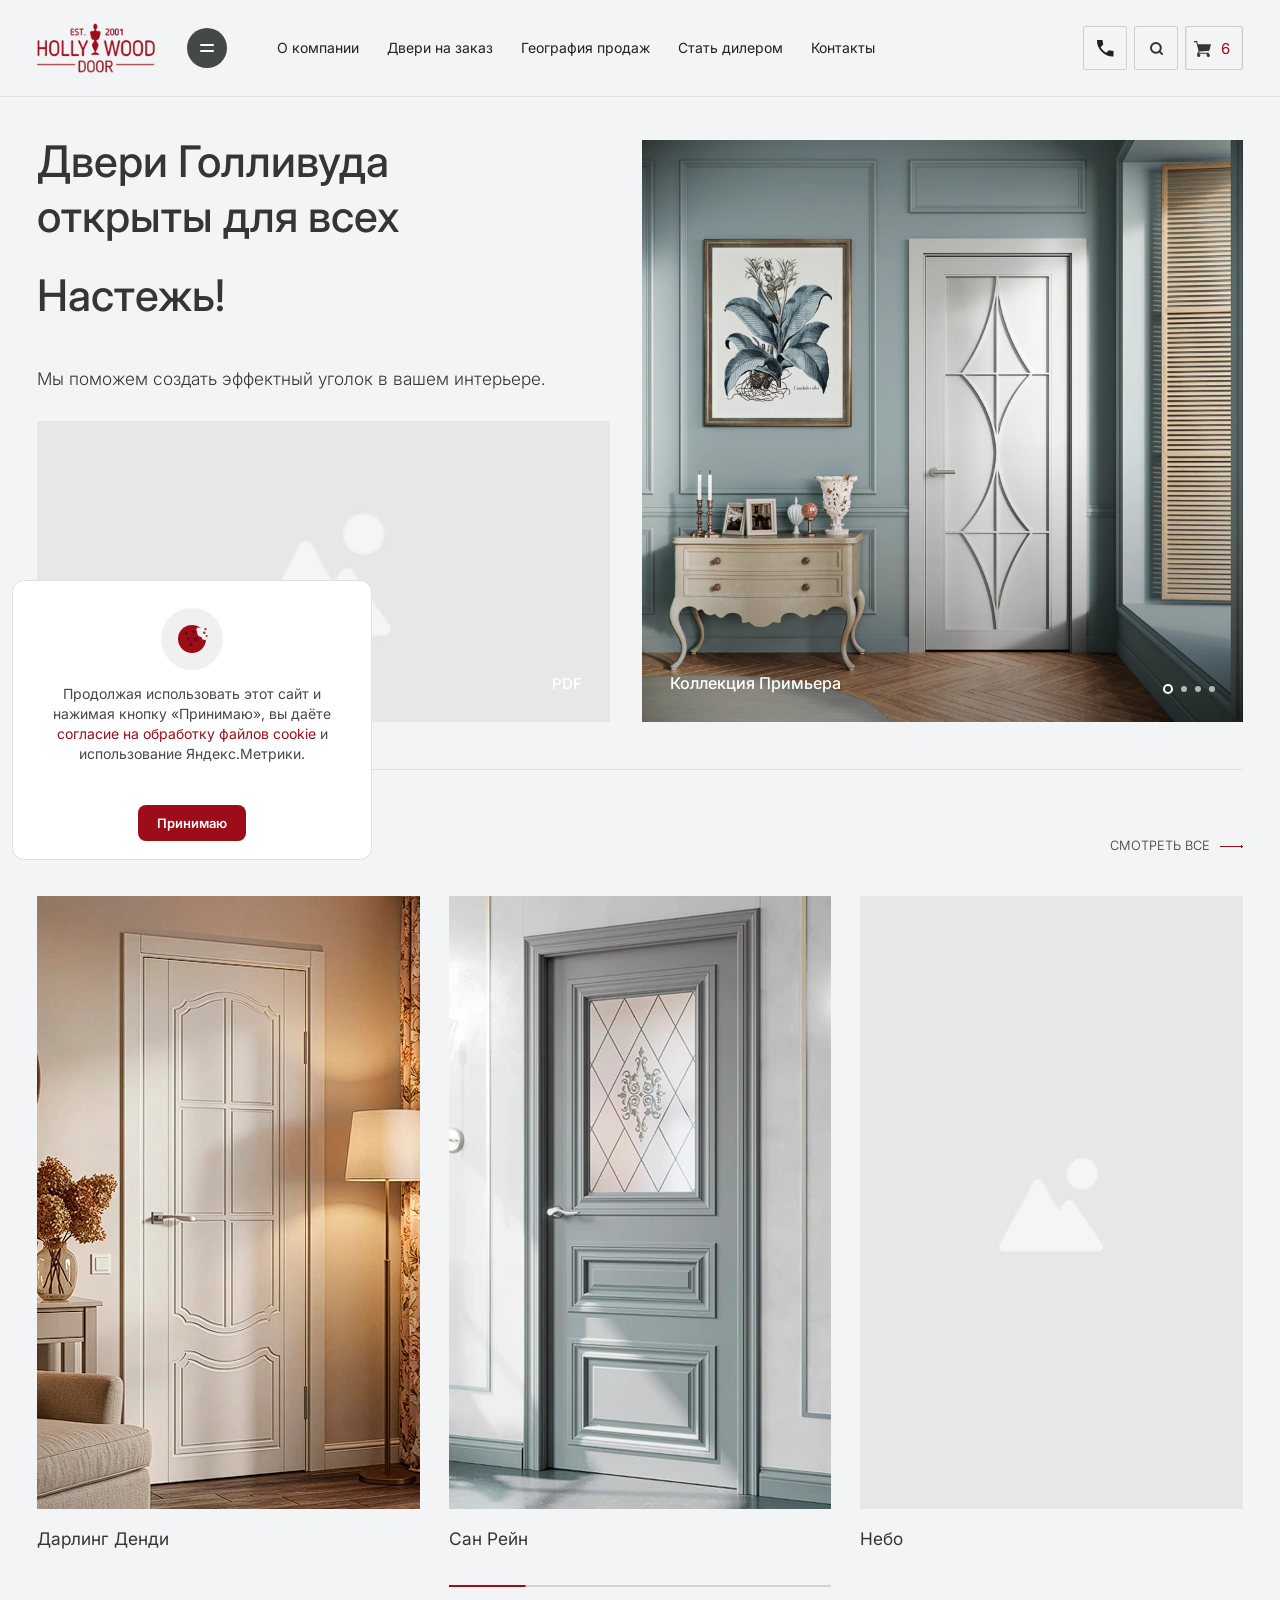
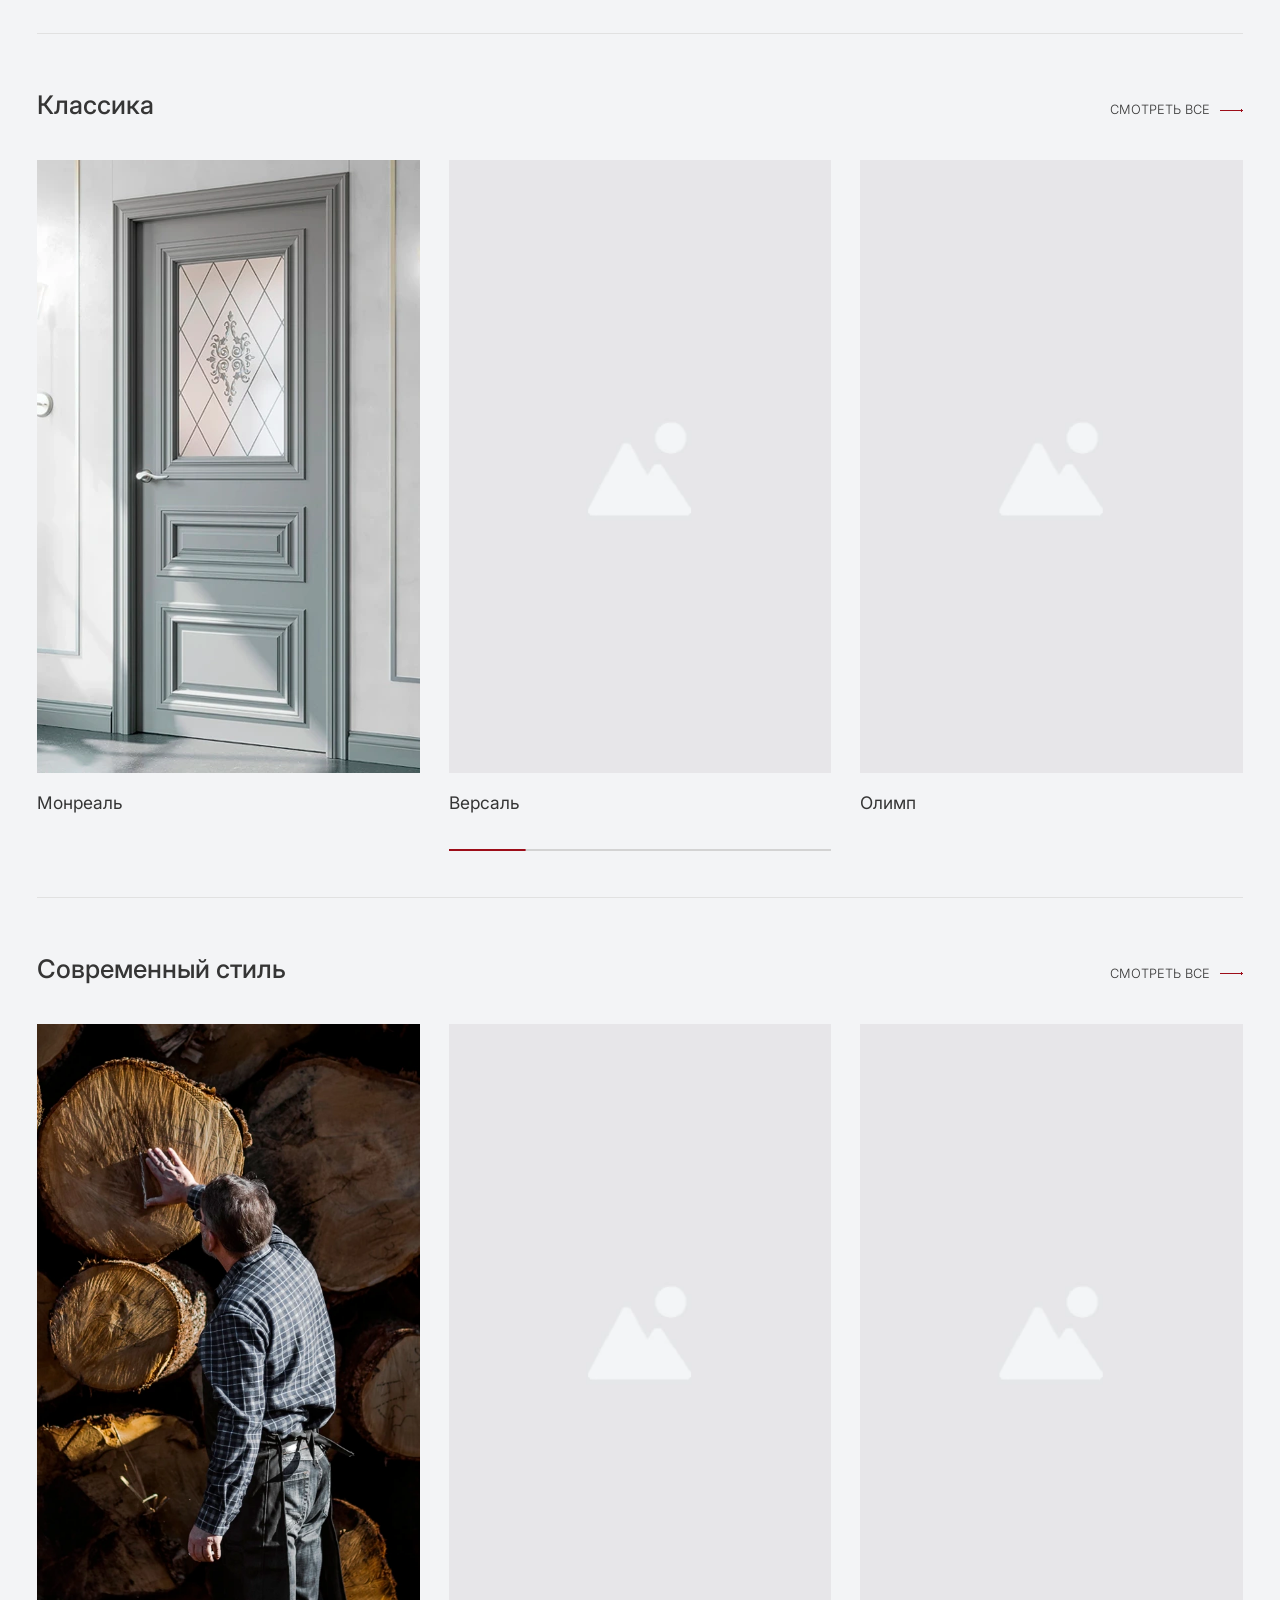
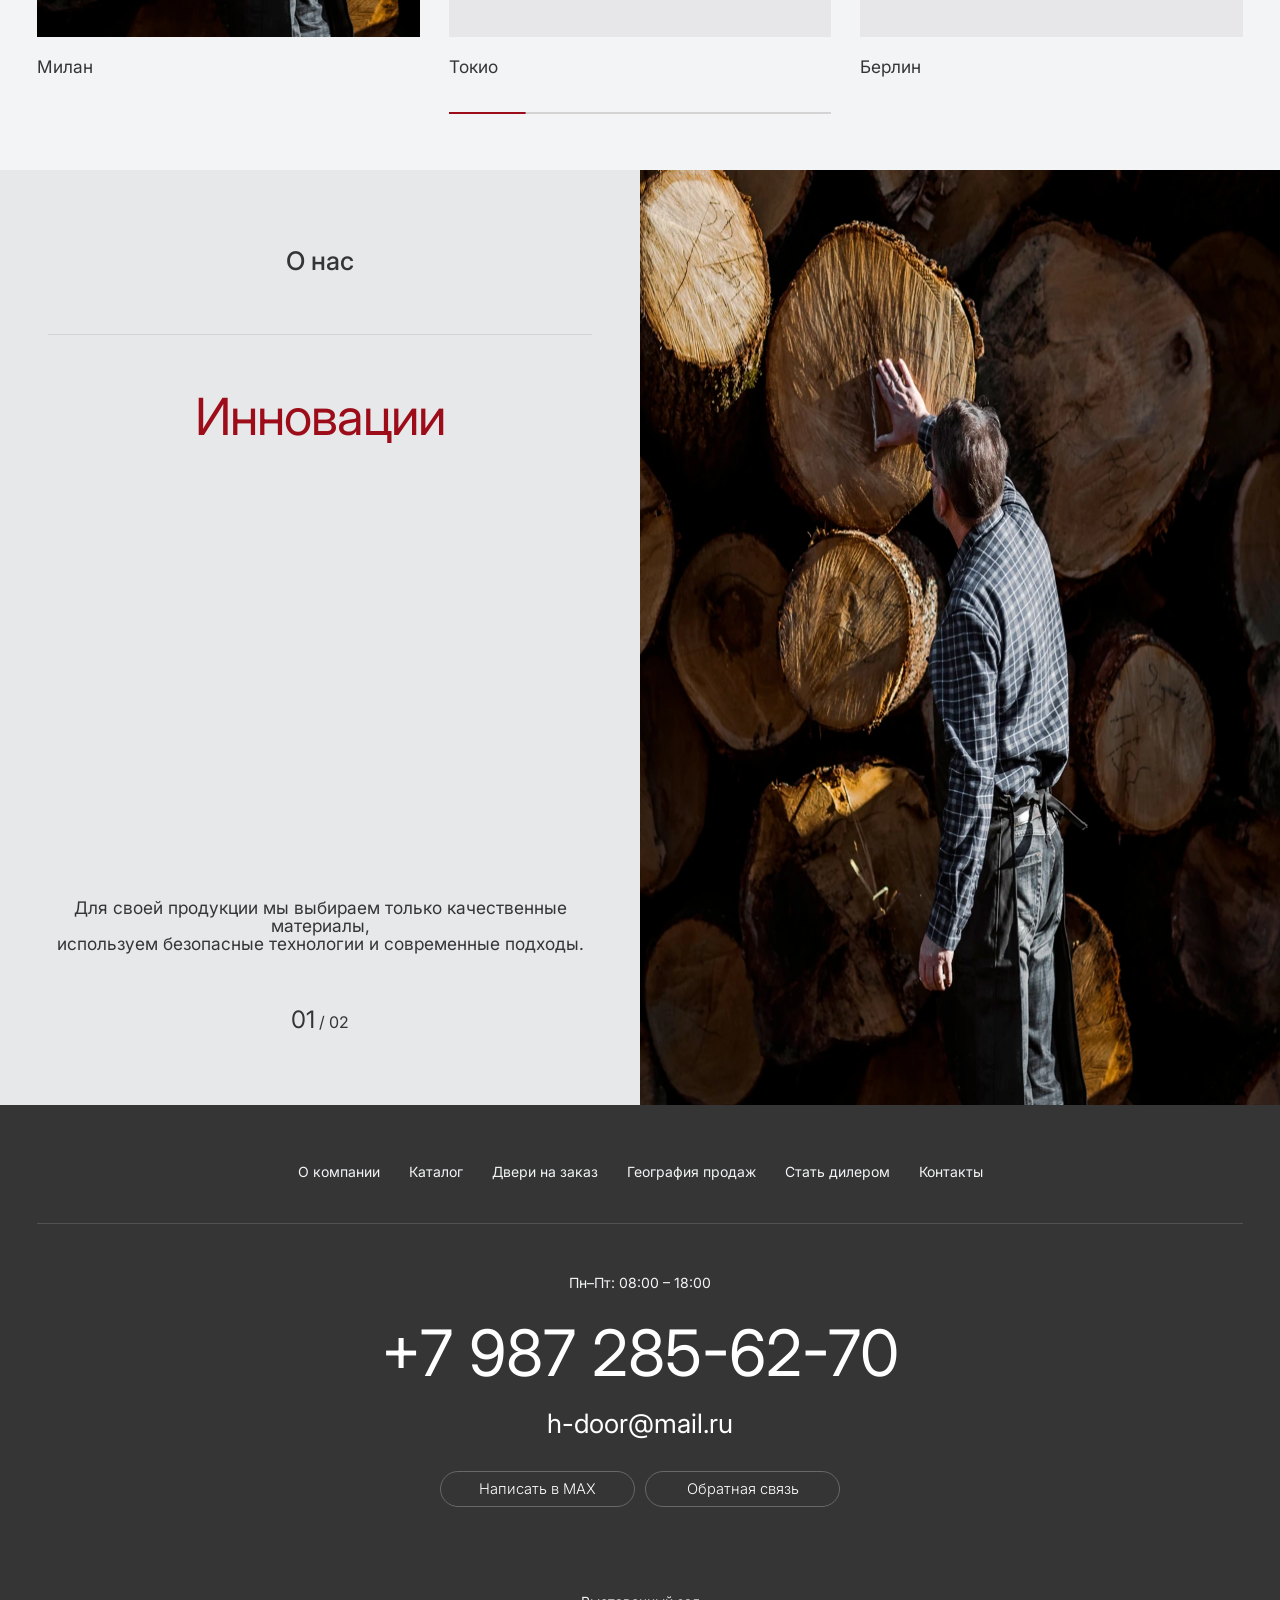
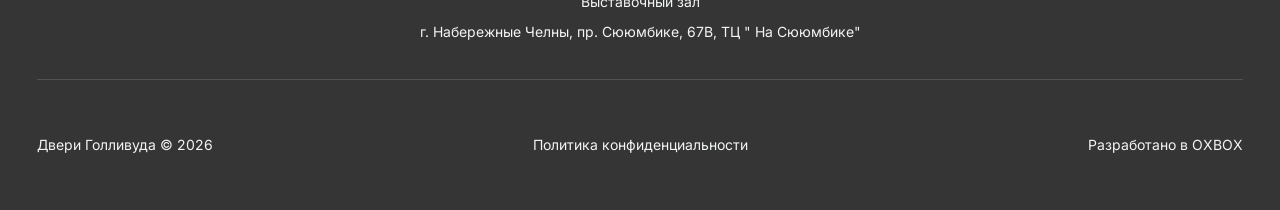
==== commit bc4e7a2c: "Add files via upload" ====
--- a/index.html
+++ b/index.html
@@ -101,7 +101,7 @@
               </span>
             </span>
           </button>
-          <a class="header-tools__cart" href="#" aria-label="Корзина">
+          <a class="header-tools__cart" href="basket.html" aria-label="Корзина">
             <span class="header-tool-block header-tool-block--cart">
               <img
                 class="header-tool-block__frame header-tool-block__frame--cart-wide"
--- a/style.css
+++ b/style.css
@@ -2708,9 +2708,9 @@
     display: flex;
     align-items: flex-end;
     justify-content: flex-end;
-    font-size: 14px;
+    font-size: 12px;
     line-height: 1.35;
-    min-height: calc(14px * 1.35);
+    min-height: calc(12px * 1.35);
   }
 
   .hero-intro__media-label,
@@ -3158,6 +3158,15 @@
   z-index: 1;
 }
 
+/* Шоколадные крошки на печенье и россыпь у откуса — контраст к заливке #9d0d19 (как в ИСМА) */
+.cookie-banner__icon svg > circle:nth-child(n + 3):nth-child(-n + 7) {
+  fill: #6a0912;
+}
+
+.cookie-banner__icon svg > circle:nth-child(n + 8):nth-child(-n + 10) {
+  fill: #c81426;
+}
+
 .cookie-banner__icon::before {
   content: "";
   position: absolute;
@@ -4698,22 +4707,25 @@
   min-width: 0;
   max-width: 100%;
   height: var(--product-action-h);
+  --qty-pad: clamp(4px, 0.42vw, 6px);
   display: flex;
-  align-items: center;
+  align-items: stretch;
   justify-content: space-between;
-  padding: clamp(3px, 0.5vw, 4px) clamp(6px, 1vw, 8px);
-  gap: clamp(3px, 0.5vw, 4px);
+  padding: var(--qty-pad);
+  gap: var(--qty-pad);
   border: 1px solid #e0e0e0;
   border-radius: 999px;
   background: #fff;
 }
 
 .door-product-detail__order .qty button {
-  flex: 0 0 var(--product-qty-btn);
-  width: var(--product-qty-btn);
-  height: var(--product-qty-btn);
-  min-width: var(--product-qty-btn);
-  max-width: var(--product-qty-btn);
+  flex: 0 0 auto;
+  width: auto;
+  height: auto;
+  min-width: 0;
+  max-width: none;
+  align-self: stretch;
+  aspect-ratio: 1;
   border-radius: 50%;
   background: #ececec;
   border: none;
@@ -4794,6 +4806,7 @@
 .door-product-detail__order .qty > span {
   flex: 1;
   min-width: 0;
+  align-self: center;
   text-align: center;
   font-weight: 500;
   font-size: clamp(13px, 1.1vw, 15px);
@@ -5267,7 +5280,6 @@
   .door-product-detail__order {
     --product-action-h: clamp(40px, 2.8vw, 48px);
     --qty-pad: 6px;
-    --product-qty-btn: calc(var(--product-action-h) - 2 * var(--qty-pad) - 2px);
     display: grid;
     grid-template-columns: minmax(0, 1fr) minmax(0, 1fr);
     grid-template-rows: var(--product-action-h);
@@ -5278,22 +5290,14 @@
     grid-column: 1;
     grid-row: 1;
     display: flex;
-    align-items: center;
+    align-items: stretch;
     justify-content: space-between;
     width: 100%;
     height: 100%;
     min-height: auto;
     padding: var(--qty-pad);
-    gap: 0;
+    gap: var(--qty-pad);
     box-sizing: border-box;
-  }
-
-  .door-product-detail__order .qty button {
-    flex: 0 0 var(--product-qty-btn);
-    width: var(--product-qty-btn);
-    height: var(--product-qty-btn);
-    min-width: var(--product-qty-btn);
-    max-width: var(--product-qty-btn);
   }
 
   .door-product-detail__order .qty > span {
@@ -5312,14 +5316,6 @@
     height: 100%;
     min-height: 0;
     font-size: clamp(12px, 0.95vw, 15px);
-  }
-
-  .door-product-detail__order .qty button {
-    flex: 0 0 var(--product-qty-btn);
-    width: var(--product-qty-btn);
-    height: var(--product-qty-btn);
-    min-width: var(--product-qty-btn);
-    max-width: var(--product-qty-btn);
   }
 
   .door-product-variants__grid {
@@ -5574,3 +5570,570 @@
     padding: 12px 0 14px;
   }
 }
+
+/* ——— Корзина (по образцу ИСМА, стилистика Двери Голливуда) ——— */
+
+.page-basket .site-header {
+  border-bottom: 1px solid var(--header-border-color);
+}
+
+.catalog-page {
+  padding: 27px 0 32px;
+}
+
+.catalog-page__head .container {
+  min-width: 0;
+}
+
+.catalog-page__breadcrumbs {
+  display: flex;
+  align-items: center;
+  gap: 8px;
+  font-family: var(--font);
+  font-size: 14px;
+  font-weight: 400;
+  line-height: 20px;
+  margin-bottom: 0;
+}
+
+.catalog-page__breadcrumbs a {
+  color: var(--ink);
+  text-decoration: none;
+}
+
+.catalog-page__breadcrumbs a:hover,
+.catalog-page__breadcrumbs a:focus-visible {
+  color: var(--accent-hot);
+}
+
+.catalog-page__breadcrumbs-muted {
+  color: var(--ink-muted);
+}
+
+.catalog-page__title {
+  margin: 28px 0 20px;
+  font-family: var(--font);
+  font-size: 32px;
+  font-weight: 600;
+  line-height: 1;
+  color: var(--ink-dark);
+}
+
+.basket-page {
+  font-family: var(--font);
+}
+
+.basket-page.catalog-page {
+  padding-bottom: 40px;
+}
+
+.basket-demo {
+  padding-bottom: 0;
+}
+
+.basket-demo__wrapper {
+  display: grid;
+  grid-template-columns: 1fr minmax(18vw, 24vw);
+  align-items: start;
+  gap: 1.04vw;
+}
+
+.basket-demo__list-col {
+  display: flex;
+  flex-direction: column;
+  gap: 1.04vw;
+  min-width: 0;
+}
+
+.basket-demo__list {
+  display: grid;
+  gap: 0.63vw;
+}
+
+.basket-demo__list-actions {
+  display: flex;
+  justify-content: flex-end;
+  width: 100%;
+}
+
+.basket-item {
+  display: flex;
+  gap: 0.83vw;
+  align-items: center;
+  background: var(--bg-card);
+  border-radius: 0.83vw;
+  padding: 1.04vw;
+}
+
+.basket-item__img {
+  width: 4.17vw;
+  height: 4.17vw;
+  flex: 0 0 4.17vw;
+}
+
+.basket-item__img a {
+  display: block;
+  width: 100%;
+  height: 100%;
+}
+
+.basket-item__img img {
+  width: 100%;
+  height: 100%;
+  object-fit: contain;
+}
+
+.basket-item__info {
+  flex: 1;
+  min-width: 0;
+}
+
+.basket-item__art {
+  margin: 0 0 0.1vw;
+  font-size: 0.68vw;
+  color: var(--ink-muted);
+}
+
+.basket-item__name {
+  margin: 0 0 0.42vw;
+  font-size: 0.83vw;
+  line-height: 140%;
+  color: var(--ink);
+}
+
+.basket-item__controls {
+  margin-left: auto;
+  display: flex;
+  align-items: center;
+  gap: 0.63vw;
+}
+
+.basket-item__price {
+  margin: 0;
+  font-weight: 400;
+  font-size: 1.09vw;
+  white-space: nowrap;
+  color: var(--ink-dark);
+}
+
+.basket-item__qty {
+  --qty-h: clamp(34px, 2.5vw, 48px);
+  --qty-pad: clamp(4px, 0.42vw, 6px);
+  box-sizing: border-box;
+  border: 0.05vw solid #e3e3e3;
+  border-radius: 2.6vw;
+  height: var(--qty-h);
+  padding: var(--qty-pad);
+  display: flex;
+  align-items: stretch;
+  gap: var(--qty-pad);
+}
+
+.basket-item__qty button {
+  flex: 0 0 auto;
+  width: auto;
+  height: auto;
+  min-width: 0;
+  max-width: none;
+  align-self: stretch;
+  aspect-ratio: 1;
+  border-radius: 50%;
+  background: #ececec;
+  border: none;
+  font-size: clamp(14px, 1vw, 18px);
+  line-height: 1;
+  color: var(--ink);
+  display: flex;
+  align-items: center;
+  justify-content: center;
+  padding: 0;
+  cursor: pointer;
+  touch-action: manipulation;
+  -webkit-tap-highlight-color: transparent;
+  user-select: none;
+  -webkit-appearance: none;
+  appearance: none;
+  transition: background 0.3s ease, color 0.3s ease;
+}
+
+.basket-item__qty button .qty__btn-text {
+  pointer-events: none;
+  transition: color 0.3s ease, background-color 0.3s ease;
+  flex-shrink: 0;
+}
+
+.basket-item__qty .qty__btn-text--minus {
+  display: block;
+  width: 12px;
+  height: 2px;
+  border-radius: 1px;
+  background: currentColor;
+  color: var(--ink);
+}
+
+.basket-item__qty .qty__btn-text--plus {
+  position: relative;
+  display: block;
+  width: 12px;
+  height: 12px;
+  color: var(--ink);
+}
+
+.basket-item__qty .qty__btn-text--plus::before,
+.basket-item__qty .qty__btn-text--plus::after {
+  content: "";
+  position: absolute;
+  left: 50%;
+  top: 50%;
+  background: currentColor;
+  border-radius: 1px;
+}
+
+.basket-item__qty .qty__btn-text--plus::before {
+  width: 12px;
+  height: 2px;
+  transform: translate(-50%, -50%);
+}
+
+.basket-item__qty .qty__btn-text--plus::after {
+  width: 2px;
+  height: 12px;
+  transform: translate(-50%, -50%);
+}
+
+.basket-item__qty button:hover {
+  background: #e0e0e0;
+}
+
+.basket-item__qty button:active,
+.basket-item__qty button.is-pressed {
+  background: var(--accent-hot);
+}
+
+.basket-item__qty button:active .qty__btn-text--minus,
+.basket-item__qty button:active .qty__btn-text--plus,
+.basket-item__qty button.is-pressed .qty__btn-text--minus,
+.basket-item__qty button.is-pressed .qty__btn-text--plus {
+  color: #fff;
+}
+
+.basket-item__qty input {
+  width: clamp(26px, 2.2vw, 42px);
+  align-self: center;
+  text-align: center;
+  border: 0;
+  font-size: clamp(13px, 0.83vw, 16px);
+  font-family: var(--font);
+  color: var(--ink);
+  -moz-appearance: textfield;
+  appearance: textfield;
+  background: transparent;
+}
+
+.basket-item__qty input::-webkit-outer-spin-button,
+.basket-item__qty input::-webkit-inner-spin-button {
+  -webkit-appearance: none;
+  margin: 0;
+}
+
+.basket-item__remove {
+  position: relative;
+  flex-shrink: 0;
+  width: clamp(24px, 2.5vw, 48px);
+  height: clamp(24px, 2.5vw, 48px);
+  min-width: clamp(24px, 2.5vw, 48px);
+  border: 0.05vw solid #e3e3e3;
+  border-radius: 50%;
+  background: #ffffff;
+  color: var(--ink);
+  font-size: 0;
+  line-height: 0;
+  display: inline-flex;
+  align-items: center;
+  justify-content: center;
+  padding: 0;
+  cursor: pointer;
+  transition: border-color 0.3s ease, color 0.3s ease;
+}
+
+.basket-item__remove::before,
+.basket-item__remove::after {
+  content: "";
+  position: absolute;
+  left: 50%;
+  top: 50%;
+  width: 12px;
+  height: 1px;
+  background: currentColor;
+  border-radius: 0.5px;
+}
+
+.basket-item__remove::before {
+  transform: translate(-50%, -50%) rotate(45deg);
+}
+
+.basket-item__remove::after {
+  transform: translate(-50%, -50%) rotate(-45deg);
+}
+
+.basket-item__remove:hover {
+  border-color: var(--accent-hot);
+  color: var(--accent-hot);
+}
+
+@media (max-width: 900px) and (min-width: 768px) {
+  .catalog-page__title {
+    font-size: 24px;
+    margin-top: 30px;
+  }
+
+  .basket-item__qty {
+    --qty-h: clamp(34px, 4.3vw, 40px);
+    --qty-pad: clamp(4px, 0.8vw, 6px);
+    height: var(--qty-h);
+    padding: var(--qty-pad);
+    gap: var(--qty-pad);
+  }
+
+  .basket-item__qty input {
+    width: clamp(26px, 3.2vw, 34px);
+    font-size: clamp(13px, 1.5vw, 15px);
+  }
+
+  .basket-item__remove {
+    width: clamp(24px, 3.5vw, 40px);
+    height: clamp(24px, 3.5vw, 40px);
+    min-width: clamp(24px, 3.5vw, 40px);
+  }
+}
+
+.basket-demo__summary {
+  background: var(--bg-card);
+  border-radius: 0.83vw;
+  padding: 1.25vw;
+}
+
+.basket-demo__clear {
+  margin: 0;
+  margin-left: auto;
+  padding: 0 clamp(18px, 2.5vw, 36px);
+  min-height: clamp(34px, 2.5vw, 42px);
+  display: inline-flex;
+  align-items: center;
+  justify-content: center;
+  border: 0;
+  border-radius: 999px;
+  background: #e3e3e3;
+  color: var(--ink);
+  font-family: var(--font);
+  font-weight: 300;
+  font-size: clamp(12px, 0.78vw, 14px);
+  line-height: 1.2;
+  cursor: pointer;
+  transition: background 0.3s ease, color 0.3s ease;
+}
+
+.basket-demo__clear:hover {
+  background: var(--accent-hot);
+  color: #fff;
+}
+
+.basket-demo__clear:active {
+  background: #7a0a14;
+  color: #fff;
+}
+
+.basket-demo__clear:focus-visible {
+  outline: 2px solid var(--accent-hot);
+  outline-offset: 2px;
+}
+
+.basket-demo__total {
+  font-weight: 500;
+  font-size: 1.25vw;
+  color: var(--ink-dark);
+  display: flex;
+  justify-content: space-between;
+  border-bottom: 0.05vw dashed #d8d8d8;
+  padding-bottom: 0.73vw;
+  margin-bottom: 0.73vw;
+}
+
+.basket-demo__meta {
+  color: var(--ink-muted);
+  font-size: 0.73vw;
+  border-bottom: 0.05vw dashed #d8d8d8;
+  padding-bottom: 0.73vw;
+  margin-bottom: 0.73vw;
+}
+
+.basket-demo__meta p {
+  margin: 0;
+}
+
+.basket-demo__meta p:not(:last-child) {
+  margin-bottom: 0.31vw;
+}
+
+.basket-demo__checkout {
+  font-weight: 300;
+  display: flex;
+  align-items: center;
+  justify-content: center;
+  border-radius: 2.6vw;
+  width: 100%;
+  height: 2.5vw;
+  font-size: 0.78vw;
+  background-color: var(--footer-bg);
+  color: #fff;
+  text-decoration: none;
+  transition: background 0.3s ease, color 0.3s ease;
+}
+
+.basket-demo__checkout:hover {
+  background-color: var(--accent-hot);
+  color: #fff;
+}
+
+@media (max-width: 767px) {
+  .basket-page.catalog-page {
+    padding-bottom: 40px;
+  }
+
+  .basket-demo .container,
+  .basket-demo__wrapper,
+  .basket-demo__list-col,
+  .basket-demo__list {
+    min-width: 0;
+    max-width: 100%;
+  }
+
+  .basket-demo__wrapper {
+    grid-template-columns: 1fr;
+    gap: 5.33vw;
+  }
+
+  .basket-item {
+    box-sizing: border-box;
+    width: 100%;
+    max-width: 100%;
+    min-width: 0;
+    flex-direction: column;
+    align-items: flex-start;
+    border-radius: 4.27vw;
+    padding: 5.33vw;
+    gap: 3.2vw;
+  }
+
+  .basket-item__img {
+    width: 14.93vw;
+    height: 14.93vw;
+    flex: 0 0 14.93vw;
+  }
+
+  .basket-item__art {
+    margin-bottom: 3.2vw;
+    font-size: 3.47vw;
+  }
+
+  .basket-item__name {
+    margin-bottom: 4.27vw;
+    font-size: 4vw;
+  }
+
+  .basket-item__controls {
+    box-sizing: border-box;
+    display: grid;
+    grid-template-columns: minmax(0, 1fr) auto;
+    grid-template-areas:
+      "price price"
+      "qty remove";
+    width: 100%;
+    max-width: 100%;
+    margin-left: 0;
+    gap: 10px;
+    align-items: center;
+  }
+
+  .basket-item__price {
+    grid-area: price;
+    font-size: 4.53vw;
+    margin-right: 0;
+  }
+
+  .basket-item__qty {
+    grid-area: qty;
+    --qty-h: 10.2vw;
+    --qty-pad: 1.2vw;
+    border-width: 0.27vw;
+    border-radius: 13.33vw;
+    height: var(--qty-h);
+    width: 100%;
+    min-width: 0;
+    max-width: 100%;
+    padding: var(--qty-pad);
+    gap: var(--qty-pad);
+    justify-content: space-between;
+  }
+
+  .basket-item__qty input {
+    width: auto;
+    flex: 1;
+    min-width: 0;
+    font-size: 3.6vw;
+  }
+
+  .basket-item__remove {
+    grid-area: remove;
+    width: 10.2vw;
+    height: 10.2vw;
+    min-width: 10.2vw;
+    border-width: 0.27vw;
+    border-radius: 13.33vw;
+  }
+
+  .basket-demo__summary {
+    border-radius: 4.27vw;
+    padding: 5.33vw;
+  }
+
+  .basket-demo__list-actions {
+    justify-content: stretch;
+  }
+
+  .basket-demo__clear {
+    width: 100%;
+    margin-left: 0;
+    min-height: 12.8vw;
+    padding: 0 5.33vw;
+    font-size: 4vw;
+    border-radius: 50px;
+  }
+
+  .basket-demo__meta {
+    font-size: 4vw;
+  }
+
+  .basket-demo__total {
+    font-size: 4.53vw;
+    padding-bottom: 5.33vw;
+    margin-bottom: 5.33vw;
+    border-bottom-width: 0.27vw;
+  }
+
+  .basket-demo__meta {
+    padding-bottom: 5.33vw;
+    margin-bottom: 5.33vw;
+    border-bottom-width: 0.27vw;
+  }
+
+  .basket-demo__meta p:not(:last-child) {
+    margin-bottom: 2.13vw;
+  }
+
+  .basket-demo__checkout {
+    height: 12.8vw;
+    border-radius: 50px;
+    font-size: 4vw;
+  }
+}
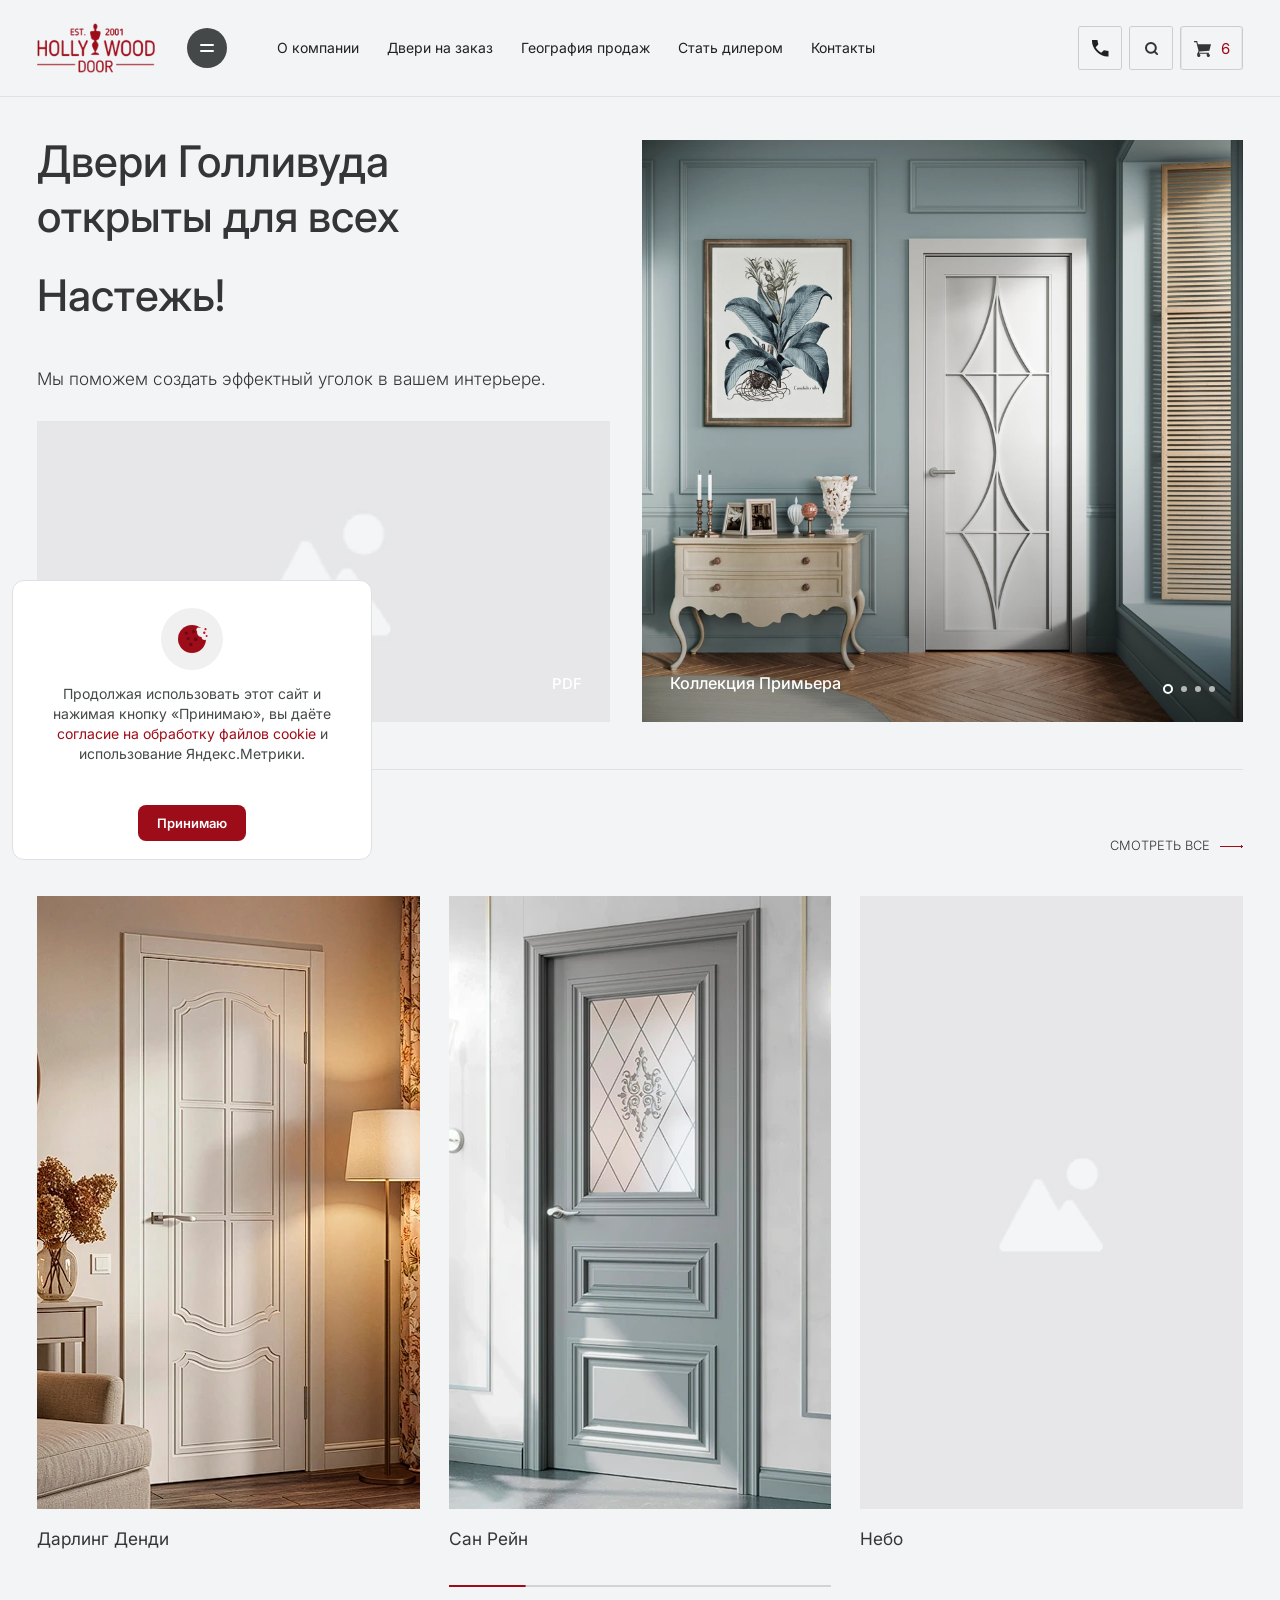
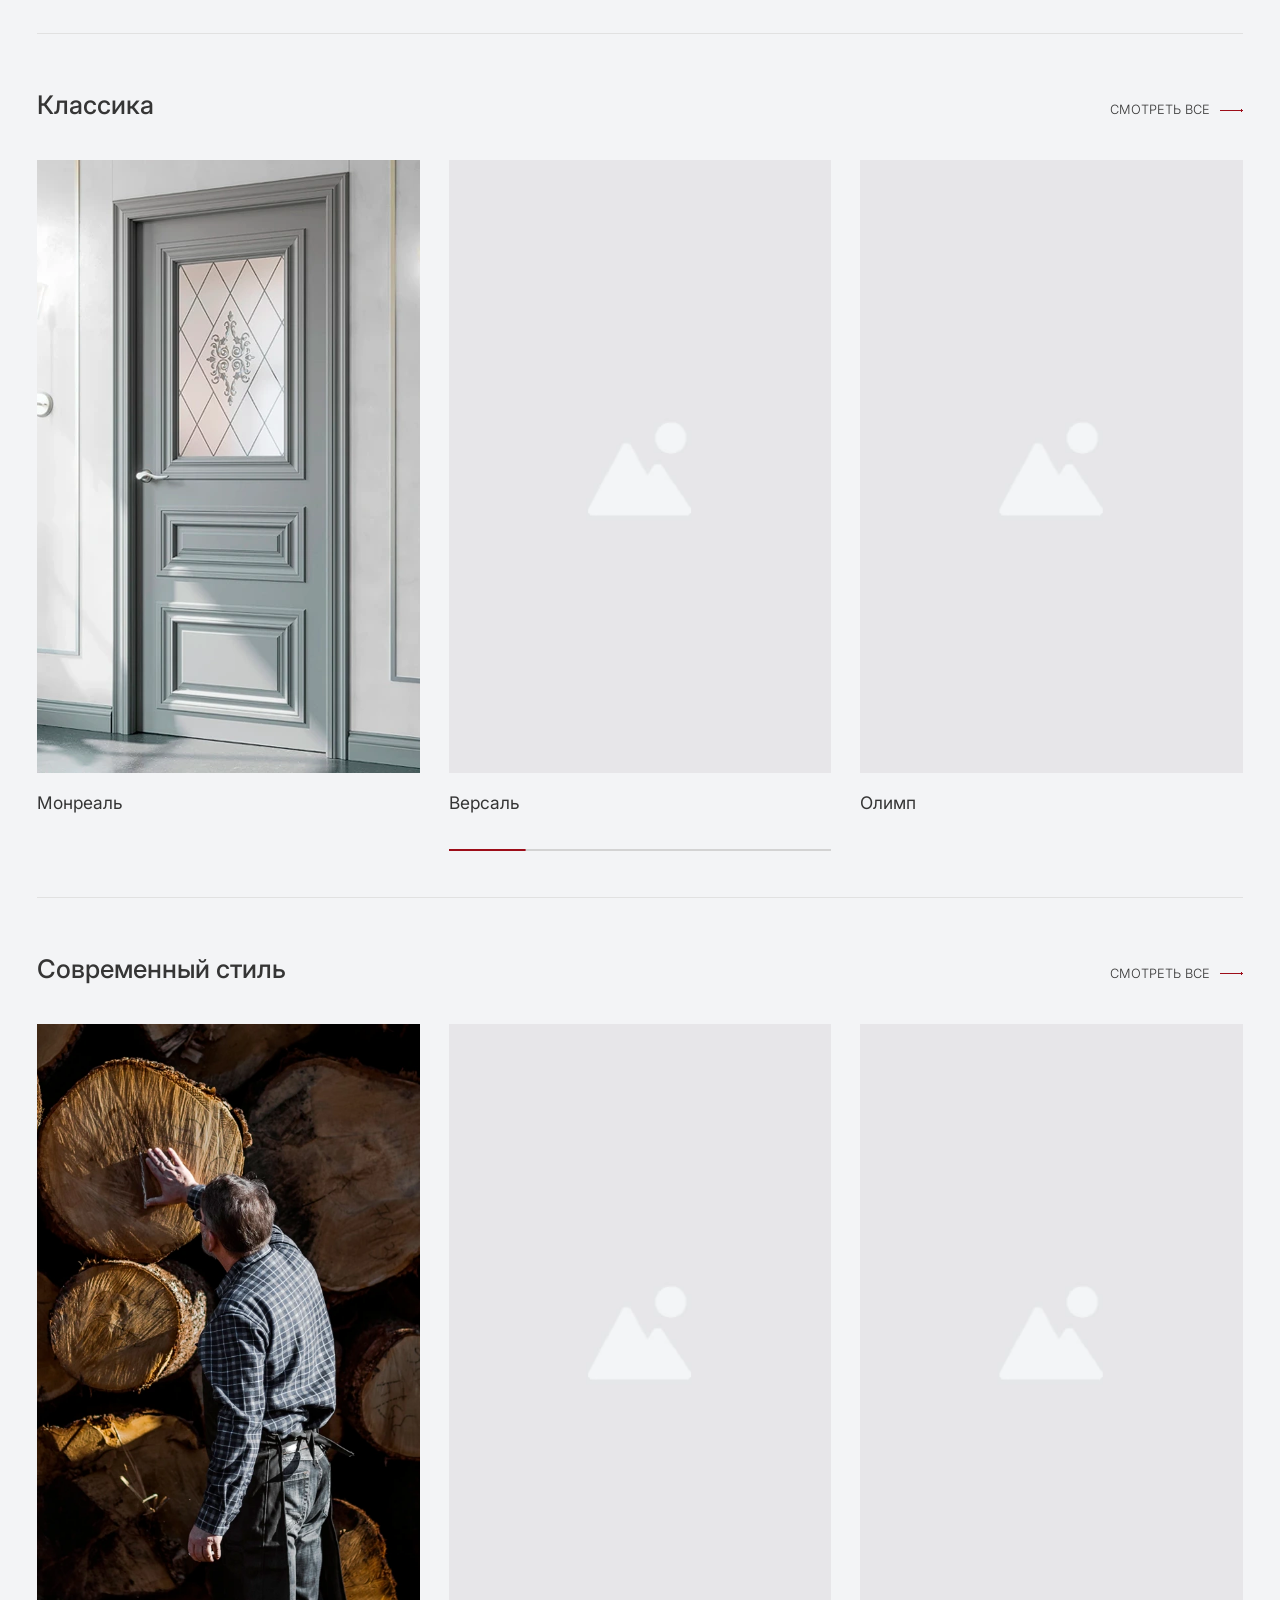
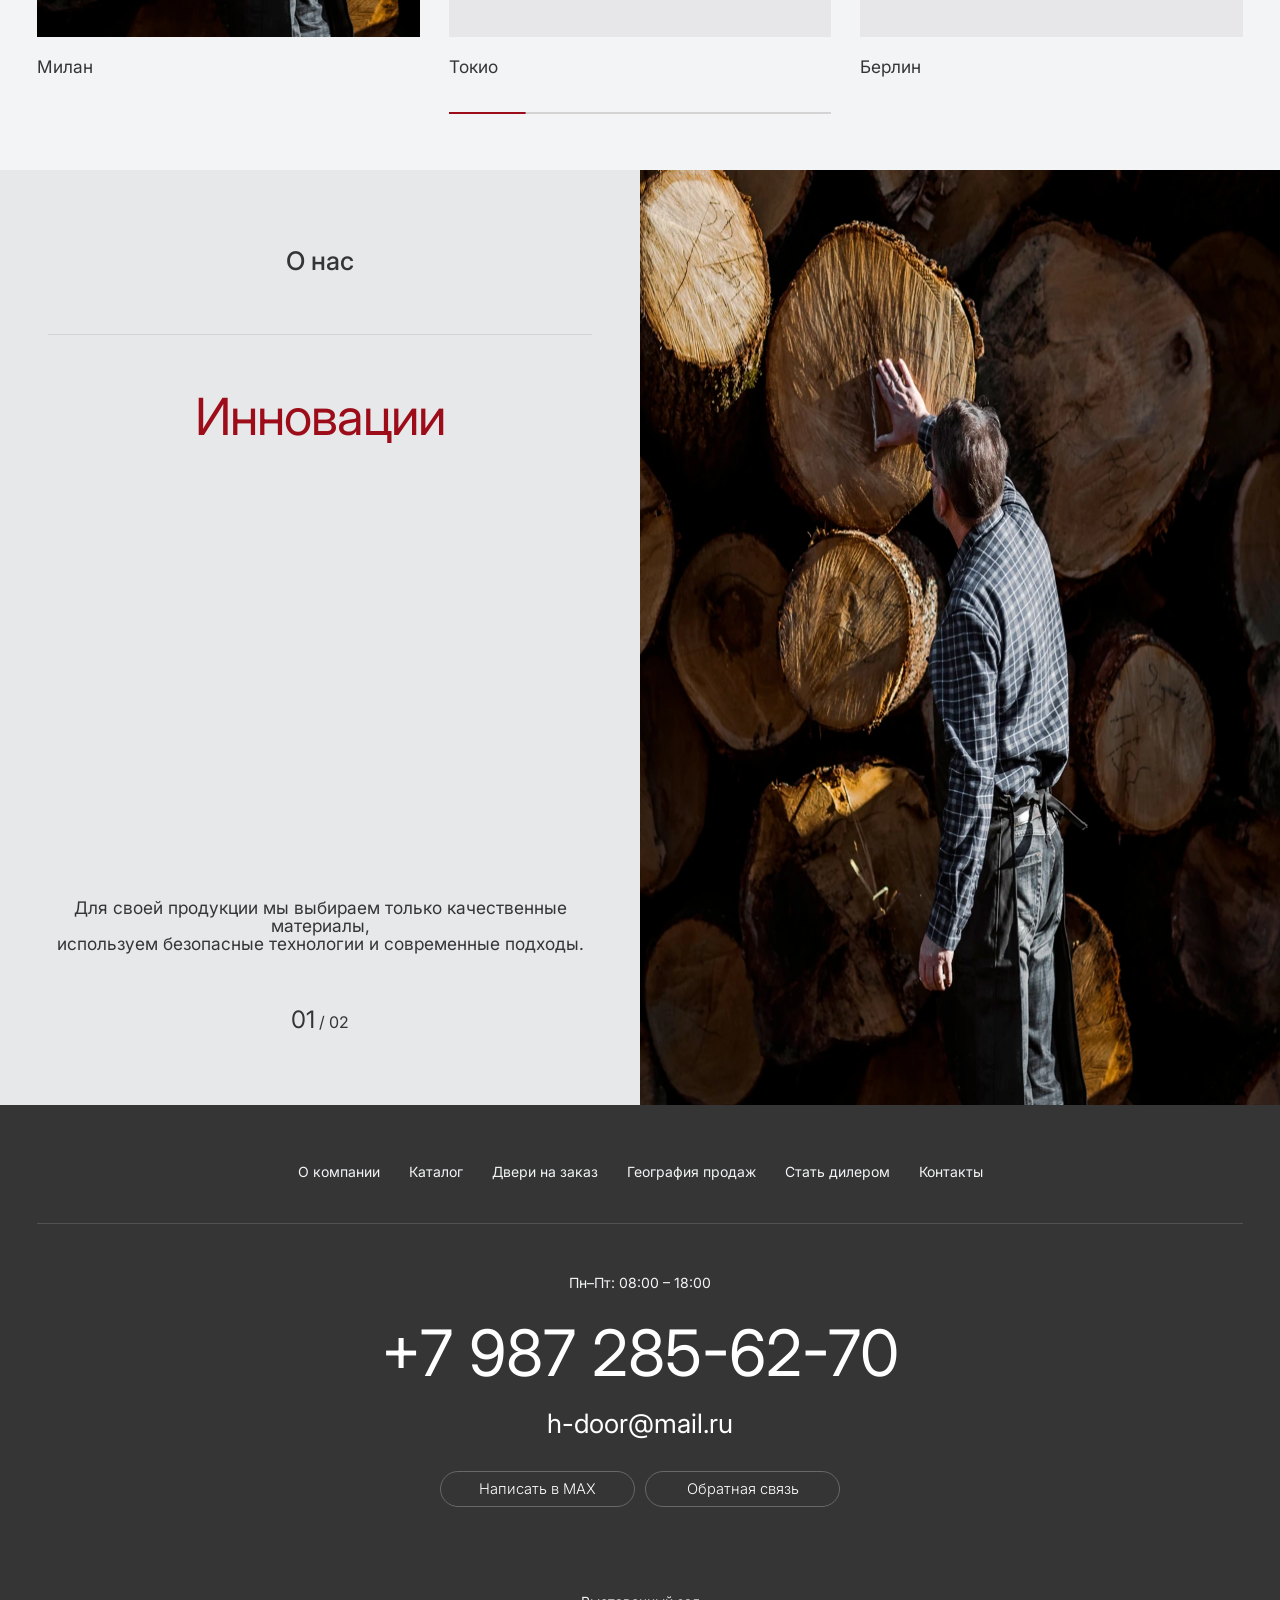
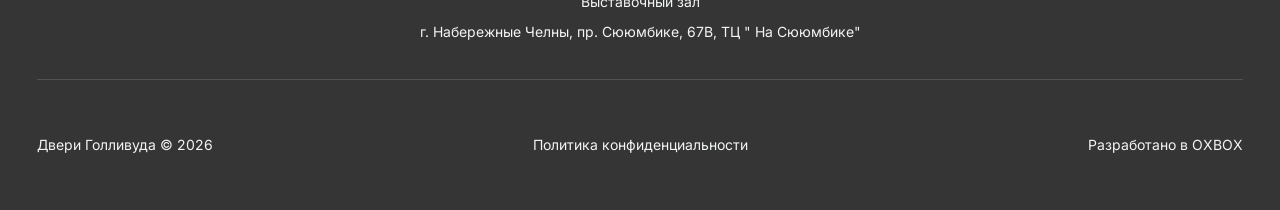
==== commit 75de4235: "Add files via upload" ====
--- a/index.html
+++ b/index.html
@@ -104,14 +104,7 @@
           <a class="header-tools__cart" href="basket.html" aria-label="Корзина">
             <span class="header-tool-block header-tool-block--cart">
               <img
-                class="header-tool-block__frame header-tool-block__frame--cart-wide"
-                src="assets/RamkaKorzini.webp"
-                width="65"
-                height="47"
-                alt=""
-              />
-              <img
-                class="header-tool-block__frame header-tool-block__frame--cart-square"
+                class="header-tool-block__frame"
                 src="assets/RamkaLypi.webp"
                 width="48"
                 height="47"
--- a/style.css
+++ b/style.css
@@ -1,4 +1,4 @@
-:root {
+﻿:root {
   --bg-page: #f3f4f6;
   --bg-card: #ffffff;
   --bg-about: #e6e8e9;
@@ -47,7 +47,11 @@
   --header-search-cart: 7px;
   --header-tool-h: 47px;
   --header-search-w: 48px;
-  --header-cart-w: 65px;
+  --header-tool-icon-size: 17px;
+  --header-tool-pad-x: calc(
+    (var(--header-search-w) - var(--header-tool-icon-size) * var(--header-tool-icon-scale)) / 2
+  );
+  --header-cart-inner-gap: 10px;
   --header-tool-icon-scale: 1;
   --header-contact-search: 28px;
   --header-tools-before-cart: calc(
@@ -441,7 +445,10 @@
 }
 
 .header-tool-block--cart {
-  width: var(--header-cart-w);
+  display: inline-flex;
+  align-items: stretch;
+  min-width: var(--header-search-w);
+  width: auto;
   height: var(--header-tool-h);
 }
 
@@ -464,8 +471,8 @@
   color: #353535;
 }
 
-.header-tool-block__frame--cart-square {
-  display: none;
+.header-tool-block--cart .header-tool-block__frame {
+  object-fit: fill;
 }
 
 .header-tools__badge[hidden] {
@@ -495,14 +502,16 @@
 }
 
 .header-tool-block__inner--cart {
-  gap: 10px;
-  padding-right: 4px;
-}
-
-.header-tools__cart:not(.header-tools__cart--has-items) .header-tool-block__inner--cart {
-  justify-content: center;
-  padding: 0;
+  position: relative;
+  z-index: 1;
+  inset: auto;
+  box-sizing: border-box;
   gap: 0;
+  padding: 0 var(--header-tool-pad-x);
+}
+
+.header-tools__cart--has-items .header-tool-block__inner--cart {
+  gap: var(--header-cart-inner-gap);
 }
 
 .header-tool-block__inner img {
@@ -515,6 +524,7 @@
   font-weight: 400;
   line-height: 1;
   color: var(--accent-hot);
+  flex-shrink: 0;
 }
 
 .header-tools__menu {
@@ -2125,7 +2135,6 @@
     --header-catalog-nav: 16px;
     --header-tool-h: 44px;
     --header-search-w: 44px;
-    --header-cart-w: 58px;
   }
 }
 
@@ -2170,7 +2179,6 @@
     --header-catalog-nav: 6px;
     --header-tool-h: 38px;
     --header-search-w: 38px;
-    --header-cart-w: 50px;
     --header-search-cart: 4px;
     --header-tool-icon-scale: 0.85;
   }
@@ -2196,7 +2204,6 @@
     --header-catalog-nav: 3px;
     --header-tool-h: 34px;
     --header-search-w: 34px;
-    --header-cart-w: 44px;
     --header-search-cart: 3px;
     --header-tool-icon-scale: 0.78;
   }
@@ -2224,7 +2231,6 @@
     --header-catalog-nav: 2px;
     --header-tool-h: 32px;
     --header-search-w: 32px;
-    --header-cart-w: 40px;
     --header-search-cart: 2px;
     --header-tool-icon-scale: 0.72;
   }
@@ -2347,7 +2353,8 @@
     --header-content-h: 36px;
     --header-tool-h: 35px;
     --header-search-w: 35px;
-    --header-cart-w: 35px;
+    --header-tool-icon-size: 14px;
+    --header-cart-inner-gap: 4px;
     --header-tool-icon-scale: 1;
     --header-search-cart: 8px;
     --header-tools-gap: var(--header-search-cart);
@@ -2404,9 +2411,16 @@
 
   .header-tool-block.header-tool-block--phone,
   .header-tools__phone,
-  .header-tools__cart,
   .header-tools__menu {
     width: var(--header-search-w);
+    height: var(--header-tool-h);
+    max-height: var(--header-tool-h);
+    box-sizing: border-box;
+  }
+
+  .header-tools__cart {
+    width: auto;
+    min-width: var(--header-search-w);
     height: var(--header-tool-h);
     max-height: var(--header-tool-h);
     box-sizing: border-box;
@@ -2424,7 +2438,6 @@
   }
 
   .header-tool-block.header-tool-block--phone,
-  .header-tool-block--cart,
   .header-tool-block--menu {
     width: 100%;
     height: 100%;
@@ -2433,41 +2446,29 @@
     overflow: hidden;
   }
 
+  .header-tool-block--cart {
+    width: auto;
+    min-width: var(--header-search-w);
+    max-width: none;
+    height: 100%;
+    max-height: var(--header-tool-h);
+  }
+
   .header-tool-block--phone .header-tool-block__frame,
   .header-tool-block--menu .header-tool-block__frame {
     object-fit: contain;
   }
 
-  .header-tool-block__frame--cart-wide {
-    display: none;
-  }
-
-  .header-tool-block__frame--cart-square {
-    display: block;
-  }
-
   .header-tool-block--cart .header-tool-block__frame {
     width: 100%;
     height: 100%;
-    object-fit: contain;
+    object-fit: fill;
   }
 
   .header-tools__phone-svg,
   .header-tools__cart-svg {
     width: 14px;
     height: 14px;
-  }
-
-  .header-tool-block__inner--cart {
-    justify-content: center;
-    align-items: center;
-    gap: 0;
-    padding: 0;
-  }
-
-  .header-tools__cart--has-items .header-tool-block__inner--cart {
-    gap: 4px;
-    padding-right: 2px;
   }
 
   .header-tools__badge {
@@ -2905,9 +2906,6 @@
   max-width: 340px;
   background: #ffffff;
   border-radius: 12px;
-  box-shadow:
-    0 8px 28px rgba(17, 24, 39, 0.08),
-    0 2px 8px rgba(17, 24, 39, 0.04);
   overflow: hidden;
 }
 
@@ -2973,7 +2971,6 @@
     max-width: none;
     width: 100%;
     border-radius: 0;
-    box-shadow: none;
   }
 }
 
@@ -3158,7 +3155,6 @@
   z-index: 1;
 }
 
-/* Шоколадные крошки на печенье и россыпь у откуса — контраст к заливке #9d0d19 (как в ИСМА) */
 .cookie-banner__icon svg > circle:nth-child(n + 3):nth-child(-n + 7) {
   fill: #6a0912;
 }
@@ -5571,9 +5567,8 @@
   }
 }
 
-/* ——— Корзина (по образцу ИСМА, стилистика Двери Голливуда) ——— */
-
-.page-basket .site-header {
+.page-basket .site-header,
+.page-order .site-header {
   border-bottom: 1px solid var(--header-border-color);
 }
 
@@ -5624,7 +5619,7 @@
 }
 
 .basket-page.catalog-page {
-  padding-bottom: 40px;
+  padding-bottom: 0.63vw;
 }
 
 .basket-demo {
@@ -5641,7 +5636,7 @@
 .basket-demo__list-col {
   display: flex;
   flex-direction: column;
-  gap: 1.04vw;
+  gap: 0.63vw;
   min-width: 0;
 }
 
@@ -5688,12 +5683,6 @@
   min-width: 0;
 }
 
-.basket-item__art {
-  margin: 0 0 0.1vw;
-  font-size: 0.68vw;
-  color: var(--ink-muted);
-}
-
 .basket-item__name {
   margin: 0 0 0.42vw;
   font-size: 0.83vw;
@@ -5701,6 +5690,14 @@
   color: var(--ink);
 }
 
+.basket-item__desc {
+  display: none;
+}
+
+.basket-item__price-old {
+  display: none;
+}
+
 .basket-item__controls {
   margin-left: auto;
   display: flex;
@@ -5708,10 +5705,71 @@
   gap: 0.63vw;
 }
 
+@media (min-width: 768px) {
+  .basket-item {
+    align-items: flex-start;
+  }
+
+  .basket-item__info {
+    display: flex;
+    flex-direction: column;
+    gap: 0.31vw;
+    padding-top: 0;
+  }
+
+  .basket-item__name {
+    margin: 0 0 0.42vw;
+    font-size: 0.94vw;
+    line-height: 140%;
+    color: var(--ink-dark);
+  }
+
+  .basket-item__desc {
+    display: flex;
+    flex-direction: column;
+    gap: 0.1vw;
+    margin: 0 0 0.52vw;
+    font-size: 0.63vw;
+    line-height: 140%;
+    color: var(--ink-muted);
+  }
+
+  .basket-item__desc p {
+    margin: 0;
+  }
+
+  .basket-item__controls {
+    align-self: center;
+  }
+
+  .basket-item__buy,
+  .basket-item__prices {
+    display: contents;
+  }
+
+  .basket-item__prices {
+    --basket-price-size: 1.09vw;
+  }
+
+  .basket-item__price-old {
+    display: block;
+    margin: 0;
+    font-size: calc(var(--basket-price-size) / 1.5);
+    font-weight: 300;
+    line-height: 1;
+    color: var(--ink-muted);
+    text-decoration: line-through;
+  }
+
+  .basket-item__qty {
+    width: auto;
+  }
+}
+
 .basket-item__price {
   margin: 0;
   font-weight: 400;
-  font-size: 1.09vw;
+  font-size: var(--basket-price-size, 1.09vw);
   white-space: nowrap;
   color: var(--ink-dark);
 }
@@ -5948,31 +6006,60 @@
   outline-offset: 2px;
 }
 
+.basket-demo__head {
+  display: flex;
+  align-items: baseline;
+  justify-content: space-between;
+  gap: 0.42vw;
+  margin-bottom: 0.83vw;
+}
+
+.basket-demo__head-title {
+  font-size: 0.94vw;
+  font-weight: 400;
+  line-height: 140%;
+  color: var(--ink-dark);
+}
+
+.basket-demo__head-count {
+  font-size: 0.63vw;
+  line-height: 140%;
+  color: var(--ink-muted);
+  white-space: nowrap;
+}
+
+.basket-demo__breakdown {
+  display: grid;
+  gap: 0.42vw;
+  margin-bottom: 0.83vw;
+}
+
+.basket-demo__row {
+  display: flex;
+  align-items: baseline;
+  justify-content: space-between;
+  gap: 0.42vw;
+  font-size: 0.63vw;
+  line-height: 140%;
+  color: var(--ink-muted);
+}
+
 .basket-demo__total {
-  font-weight: 500;
-  font-size: 1.25vw;
+  font-weight: 400;
+  font-size: 0.94vw;
+  line-height: 140%;
   color: var(--ink-dark);
   display: flex;
   justify-content: space-between;
-  border-bottom: 0.05vw dashed #d8d8d8;
-  padding-bottom: 0.73vw;
-  margin-bottom: 0.73vw;
-}
-
-.basket-demo__meta {
-  color: var(--ink-muted);
-  font-size: 0.73vw;
-  border-bottom: 0.05vw dashed #d8d8d8;
-  padding-bottom: 0.73vw;
-  margin-bottom: 0.73vw;
-}
-
-.basket-demo__meta p {
-  margin: 0;
-}
-
-.basket-demo__meta p:not(:last-child) {
-  margin-bottom: 0.31vw;
+  align-items: baseline;
+  border-top: 1px solid #e3e3e3;
+  padding-top: 0.83vw;
+  margin-bottom: 0.83vw;
+}
+
+.basket-demo__total span:last-child {
+  font-size: 1.09vw;
+  line-height: 1;
 }
 
 .basket-demo__checkout {
@@ -6018,57 +6105,111 @@
     width: 100%;
     max-width: 100%;
     min-width: 0;
-    flex-direction: column;
-    align-items: flex-start;
+    display: grid;
+    grid-template-columns: 14.93vw minmax(0, 1fr);
+    column-gap: 3.2vw;
+    row-gap: 2.13vw;
+    align-items: start;
     border-radius: 4.27vw;
     padding: 5.33vw;
-    gap: 3.2vw;
   }
 
   .basket-item__img {
     width: 14.93vw;
     height: 14.93vw;
     flex: 0 0 14.93vw;
-  }
-
-  .basket-item__art {
-    margin-bottom: 3.2vw;
-    font-size: 3.47vw;
+    grid-column: 1;
+    grid-row: 1 / span 2;
+  }
+
+  .basket-item__info {
+    grid-column: 2;
+    grid-row: 1;
+    display: flex;
+    flex-direction: column;
+    gap: 1.07vw;
+    min-width: 0;
   }
 
   .basket-item__name {
-    margin-bottom: 4.27vw;
+    margin: 0;
     font-size: 4vw;
+    line-height: 140%;
+  }
+
+  .basket-item__desc {
+    display: flex;
+    flex-direction: column;
+    gap: 0.53vw;
+    margin: 0;
+    font-size: 2.67vw;
+    line-height: 140%;
+    color: var(--ink-muted);
+  }
+
+  .basket-item__desc p {
+    margin: 0;
   }
 
   .basket-item__controls {
     box-sizing: border-box;
-    display: grid;
-    grid-template-columns: minmax(0, 1fr) auto;
-    grid-template-areas:
-      "price price"
-      "qty remove";
+    grid-column: 2;
+    grid-row: 2;
+    display: flex;
+    flex-direction: column;
+    align-items: flex-start;
     width: 100%;
     max-width: 100%;
     margin-left: 0;
-    gap: 10px;
-    align-items: center;
+    gap: 2.13vw;
+  }
+
+  .basket-item__prices {
+    display: flex;
+    align-items: baseline;
+    flex-wrap: nowrap;
+    gap: 2.13vw;
+    width: fit-content;
+    max-width: 100%;
+    --basket-price-size: 4.53vw;
+  }
+
+  .basket-item__buy {
+    display: inline-flex;
+    flex-direction: column;
+    align-items: stretch;
+    width: fit-content;
+    max-width: 100%;
+    gap: 2.13vw;
+    --basket-price-size: 4.53vw;
+  }
+
+  .basket-item__buy .basket-item__qty {
+    width: 100%;
   }
 
   .basket-item__price {
-    grid-area: price;
-    font-size: 4.53vw;
-    margin-right: 0;
+    margin: 0;
+    font-size: var(--basket-price-size);
+  }
+
+  .basket-item__price-old {
+    display: block;
+    margin: 0;
+    font-size: calc(var(--basket-price-size) / 1.5);
+    font-weight: 300;
+    line-height: 1;
+    color: var(--ink-muted);
+    text-decoration: line-through;
   }
 
   .basket-item__qty {
-    grid-area: qty;
-    --qty-h: 10.2vw;
-    --qty-pad: 1.2vw;
+    --qty-h: 8vw;
+    --qty-pad: 0.8vw;
     border-width: 0.27vw;
     border-radius: 13.33vw;
     height: var(--qty-h);
-    width: 100%;
+    width: 34.67vw;
     min-width: 0;
     max-width: 100%;
     padding: var(--qty-pad);
@@ -6084,17 +6225,16 @@
   }
 
   .basket-item__remove {
-    grid-area: remove;
-    width: 10.2vw;
-    height: 10.2vw;
-    min-width: 10.2vw;
-    border-width: 0.27vw;
-    border-radius: 13.33vw;
+    display: none;
   }
 
   .basket-demo__summary {
     border-radius: 4.27vw;
     padding: 5.33vw;
+  }
+
+  .basket-demo__list-col {
+    gap: 5.33vw;
   }
 
   .basket-demo__list-actions {
@@ -6110,25 +6250,36 @@
     border-radius: 50px;
   }
 
-  .basket-demo__meta {
+  .basket-demo__head {
+    margin-bottom: 4.27vw;
+  }
+
+  .basket-demo__head-title {
     font-size: 4vw;
   }
 
+  .basket-demo__head-count {
+    font-size: 2.67vw;
+  }
+
+  .basket-demo__breakdown {
+    gap: 2.13vw;
+    margin-bottom: 4.27vw;
+  }
+
+  .basket-demo__row {
+    font-size: 2.67vw;
+  }
+
   .basket-demo__total {
+    font-size: 4vw;
+    padding-top: 4.27vw;
+    margin-bottom: 4.27vw;
+    border-top-width: 1px;
+  }
+
+  .basket-demo__total span:last-child {
     font-size: 4.53vw;
-    padding-bottom: 5.33vw;
-    margin-bottom: 5.33vw;
-    border-bottom-width: 0.27vw;
-  }
-
-  .basket-demo__meta {
-    padding-bottom: 5.33vw;
-    margin-bottom: 5.33vw;
-    border-bottom-width: 0.27vw;
-  }
-
-  .basket-demo__meta p:not(:last-child) {
-    margin-bottom: 2.13vw;
   }
 
   .basket-demo__checkout {
@@ -6137,3 +6288,680 @@
     font-size: 4vw;
   }
 }
+
+.page-order,
+.order-page {
+  font-family: var(--font);
+}
+
+.order-page .order-breadcrumbs {
+  padding: 27px 0 0;
+}
+
+.order-demo {
+  padding-bottom: 40px;
+}
+
+.order-demo__title {
+  margin: 28px 0 20px;
+  font-family: var(--font);
+  font-size: 32px;
+  font-weight: 600;
+  line-height: 1;
+  color: var(--ink-dark);
+}
+
+.order-demo__wrapper {
+  display: grid;
+  grid-template-columns: repeat(12, 1fr);
+  gap: 1.04vw;
+  align-items: start;
+}
+
+@media (min-width: 768px) {
+  .order-demo__side {
+    display: flex;
+    flex-direction: column;
+    align-self: start;
+  }
+
+  .order-demo__side .order-submit {
+    margin-top: auto;
+  }
+}
+
+.order-demo__main {
+  grid-column: 1 / 10;
+  min-width: 0;
+}
+
+.order-demo__side {
+  grid-column: 10 / 13;
+  background: var(--bg-card);
+  border-radius: 0.83vw;
+  padding: 1.25vw;
+  min-width: 0;
+}
+
+.order-demo__side .basket-demo__total {
+  border-top: 0;
+  padding-top: 0;
+  border-bottom: 0.05vw dashed #d8d8d8;
+  padding-bottom: 0.73vw;
+}
+
+.order-demo__side .basket-demo__meta {
+  color: var(--ink-muted);
+  font-size: 0.73vw;
+  border-bottom: 0.05vw dashed #d8d8d8;
+  padding-bottom: 0.73vw;
+  margin-bottom: 0.73vw;
+}
+
+.order-demo__side .basket-demo__meta p {
+  margin: 0;
+}
+
+.order-demo__side .basket-demo__meta p:not(:last-child) {
+  margin-bottom: 0.31vw;
+}
+
+.order-box {
+  background: var(--bg-card);
+  border-radius: 0.83vw;
+  padding: 1.25vw;
+}
+
+.order-box:not(:last-child) {
+  margin-bottom: 1.04vw;
+}
+
+.order-page .order-box h2 {
+  margin: 0 0 1.15vw;
+  font-weight: 300;
+  font-size: 0.78vw;
+  line-height: 1.2;
+  text-transform: uppercase;
+  color: var(--ink-muted);
+}
+
+.order-row {
+  display: grid;
+  grid-template-columns: repeat(3, 1fr);
+  gap: 1.04vw;
+}
+
+.order-row--address {
+  margin-bottom: 0;
+}
+
+.order-grid .order-row .input {
+  margin-bottom: 0;
+}
+
+.order-comment {
+  padding-top: 1.04vw;
+  font-size: 0.78vw;
+  line-height: 140%;
+  font-weight: 300;
+  color: var(--ink);
+}
+
+.order-comment p {
+  margin: 0;
+}
+
+.payment-list {
+  margin: 0;
+  padding: 0;
+  list-style: none;
+}
+
+.payment-list li:not(:last-child) {
+  margin-bottom: 0.73vw;
+}
+
+.order-page .input-wrapper {
+  position: relative;
+}
+
+.order-page .input,
+.order-page .textarea {
+  position: relative;
+  margin-bottom: 1.04vw;
+  width: 100%;
+}
+
+.order-page .order-row .input {
+  margin-bottom: 0;
+}
+
+.order-page .order-box .input.textarea {
+  margin-bottom: 0;
+}
+
+.order-page .input input,
+.order-page .textarea textarea {
+  box-sizing: border-box;
+  width: 100%;
+  font-family: var(--font);
+  font-size: 0.83vw;
+  color: var(--ink);
+  background: #fff;
+  transition: border-color 0.3s ease;
+  resize: none;
+}
+
+.order-page .input input {
+  border: 0.05vw solid #d8d8d8;
+  height: 2.71vw;
+  padding: 0.94vw 1.25vw 0;
+  border-radius: 2.6vw;
+}
+
+.order-page .textarea textarea {
+  border: 0.05vw solid #d8d8d8;
+  height: 6.25vw;
+  padding: 1.25vw;
+  border-radius: 0.83vw;
+}
+
+.order-page .input .input-label {
+  transition: all 0.3s ease;
+  position: absolute;
+  left: 1.25vw;
+  font-size: 0.73vw;
+  font-family: var(--font);
+  font-weight: 300;
+  line-height: 1.2;
+  top: 50%;
+  transform: translateY(-50%);
+  color: var(--ink-dark);
+  pointer-events: none;
+}
+
+.order-page .textarea textarea::placeholder {
+  font-family: var(--font);
+  font-size: 0.73vw;
+  font-weight: 300;
+  line-height: 1.2;
+  color: var(--ink-muted);
+  opacity: 1;
+}
+
+.order-page .input:has(input:focus) .input-label,
+.order-page .input:not(.empty) .input-label {
+  font-size: 0.63vw;
+  transform: none;
+  top: 0.52vw;
+}
+
+.order-page .input input:focus {
+  border-color: var(--accent-hot);
+  border-width: 1px;
+  outline: none;
+}
+
+.order-page .textarea textarea:focus {
+  border-color: var(--accent-hot);
+  border-width: 1px;
+  outline: none;
+}
+
+.order-page .checkbox-container {
+  display: block;
+  position: relative;
+  width: fit-content;
+  max-width: 100%;
+  padding-left: 26px;
+  cursor: pointer;
+  user-select: none;
+}
+
+.order-page .checkbox-container p {
+  margin: 0;
+  font-size: 0.73vw;
+  font-weight: 300;
+  line-height: 140%;
+  color: var(--ink);
+}
+
+.order-page .checkbox-container input {
+  position: absolute;
+  opacity: 0;
+  width: 0;
+  height: 0;
+  cursor: pointer;
+}
+
+.order-page .checkmark {
+  position: absolute;
+  top: 50%;
+  transform: translateY(-50%);
+  left: 0;
+  width: 0.83vw;
+  height: 0.83vw;
+  min-width: 14px;
+  min-height: 14px;
+  background: #fff;
+  border: 0.05vw solid #d8d8d8;
+  border-radius: 2px;
+  transition: all 0.3s ease;
+}
+
+.order-page .checkmark::after {
+  content: "";
+  position: absolute;
+  display: none;
+  top: 47%;
+  left: 50%;
+  width: 0.21vw;
+  height: 0.42vw;
+  min-width: 3px;
+  min-height: 6px;
+  border: solid #fff;
+  border-width: 0 0.09vw 0.09vw 0;
+  transform: translate(-50%, -55%) rotate(45deg);
+}
+
+.order-page .checkbox-container input:checked ~ .checkmark {
+  border-color: var(--accent-hot);
+  background-color: var(--accent-hot);
+}
+
+.order-page .checkbox-container input:checked ~ .checkmark::after {
+  display: block;
+}
+
+.order-products {
+  border-bottom: 0.05vw dashed #bdbdbd;
+  padding-bottom: 1.15vw;
+  margin-bottom: 1.15vw;
+}
+
+.order-product {
+  display: grid;
+  grid-template-columns: 4.17vw 1fr;
+  gap: 0.83vw;
+  align-items: start;
+}
+
+.order-product:not(:last-child) {
+  margin-bottom: 0.83vw;
+}
+
+.order-product img {
+  width: 4.17vw;
+  height: 4.17vw;
+  object-fit: contain;
+}
+
+.order-product__content {
+  display: grid;
+  grid-template-columns: minmax(0, 1fr) auto;
+  column-gap: 0.42vw;
+  row-gap: 0.21vw;
+  min-width: 0;
+}
+
+.order-product__head {
+  display: contents;
+}
+
+.order-product__art {
+  grid-column: 1;
+  grid-row: 1;
+  align-self: end;
+  margin: 0.25vw 0 0;
+  font-size: 0.94vw;
+  line-height: 140%;
+  color: var(--ink-dark);
+}
+
+.order-product__desc {
+  grid-column: 1;
+  grid-row: 2;
+  margin: 0 0 0.31vw;
+  font-size: 0.63vw;
+  line-height: 140%;
+  color: var(--ink-muted);
+}
+
+.order-product__price {
+  grid-column: 2;
+  grid-row: 1;
+  align-self: end;
+  margin: 0.25vw 0 0;
+  font-size: 0.94vw;
+  line-height: 1;
+  white-space: nowrap;
+  color: var(--ink-dark);
+}
+
+.order-product__qty {
+  grid-column: 1;
+  grid-row: 3;
+  margin: 0;
+  font-size: 0.63vw;
+  line-height: 140%;
+  color: var(--accent-hot);
+}
+
+.order-submit {
+  border: 0;
+  cursor: pointer;
+  font-family: var(--font);
+}
+
+.order-text {
+  margin: 1.04vw 0 0;
+  font-size: 0.73vw;
+  line-height: 140%;
+  color: var(--ink-muted);
+}
+
+.order-text a {
+  color: var(--ink);
+  text-decoration: none;
+  transition: color 0.3s ease;
+}
+
+.order-text a:hover,
+.order-text a:focus-visible {
+  color: var(--accent-hot);
+}
+
+@media (max-width: 767px) {
+  .order-page .order-breadcrumbs {
+    padding-top: 16px;
+  }
+
+  .order-demo {
+    padding-bottom: 8vw;
+  }
+
+  .order-demo__title {
+    margin-bottom: 6.4vw;
+    font-size: 6.4vw;
+  }
+
+  .order-demo__wrapper {
+    display: flex;
+    flex-direction: column;
+    gap: 5.33vw;
+    align-items: stretch;
+  }
+
+  .order-demo__main {
+    display: contents;
+  }
+
+  .order-box--contact {
+    order: 0;
+  }
+
+  .order-box--address {
+    order: 1;
+  }
+
+  .order-demo__side {
+    order: 2;
+  }
+
+  .order-box--payment {
+    order: 3;
+  }
+
+  .order-box--comment {
+    order: 4;
+  }
+
+  .order-demo__main,
+  .order-demo__side {
+    grid-column: 1;
+  }
+
+  .order-demo__side,
+  .order-box {
+    border-radius: 4.27vw;
+    padding: 5.33vw;
+    width: 100%;
+    max-width: 100%;
+    min-width: 0;
+    box-sizing: border-box;
+  }
+
+  .order-box:not(:last-child) {
+    margin-bottom: 0;
+  }
+
+  .order-page .order-box h2 {
+    margin-bottom: 5.33vw;
+    font-size: 3.73vw;
+  }
+
+  .order-row {
+    grid-template-columns: 1fr;
+    gap: 3.2vw;
+    width: 100%;
+    max-width: 100%;
+    min-width: 0;
+  }
+
+  .order-grid {
+    width: 100%;
+    max-width: 100%;
+    min-width: 0;
+  }
+
+  .order-page .order-row .input,
+  .order-grid .input {
+    width: 100%;
+    max-width: 100%;
+    min-width: 0;
+    margin-bottom: 0;
+  }
+
+  .order-page .input,
+  .order-page .textarea {
+    margin-bottom: 2.13vw;
+    display: block;
+    width: 100%;
+    max-width: 100%;
+    min-width: 0;
+  }
+
+  .order-page .order-box .input.textarea {
+    margin-bottom: 0;
+  }
+
+  .order-page .input input,
+  .order-page .textarea textarea {
+    font-size: 4vw;
+    display: block;
+    width: 100%;
+    max-width: 100%;
+    min-width: 0;
+  }
+
+  .order-page .input input {
+    border-width: 0.27vw;
+    height: 13.87vw;
+    padding: 4.27vw 6.4vw 0;
+    border-radius: 50px;
+  }
+
+  .order-page .textarea textarea {
+    border-width: 0.27vw;
+    height: 32vw;
+    padding: 6.4vw;
+    border-radius: 4.27vw;
+  }
+
+  .order-page .input .input-label {
+    font-size: 4vw;
+    left: 6.4vw;
+  }
+
+  .order-page .textarea textarea::placeholder {
+    font-size: 4vw;
+  }
+
+  .order-page .input:has(input:focus) .input-label,
+  .order-page .input:not(.empty) .input-label {
+    font-size: 2.67vw;
+    top: 2.13vw;
+  }
+
+  .order-comment {
+    padding-top: 5.33vw;
+    font-size: 3.47vw;
+  }
+
+  .payment-list li:not(:last-child) {
+    margin-bottom: 2.67vw;
+  }
+
+  .order-page .checkbox-container {
+    padding-left: 6.4vw;
+  }
+
+  .order-page .checkbox-container p {
+    font-size: 4vw;
+  }
+
+  .order-page .checkmark {
+    width: 4.27vw;
+    height: 4.27vw;
+  }
+
+  .order-page .checkmark::after {
+    width: 1.07vw;
+    height: 2.13vw;
+    border-width: 0 0.53vw 0.53vw 0;
+  }
+
+  .order-products {
+    border-bottom-width: 0.27vw;
+    padding-bottom: 5.33vw;
+    margin-bottom: 5.33vw;
+  }
+
+  .order-product {
+    grid-template-columns: 14.93vw 1fr;
+    gap: 3.2vw;
+    align-items: start;
+  }
+
+  .order-product img {
+    width: 14.93vw;
+    height: 14.93vw;
+  }
+
+  .order-product__content {
+    column-gap: 2.13vw;
+    row-gap: 1.07vw;
+  }
+
+  .order-product__art,
+  .order-product__price {
+    margin-top: 1.07vw;
+  }
+
+  .order-product__art {
+    font-size: 4vw;
+    color: var(--ink);
+  }
+
+  .order-product__desc {
+    margin-bottom: 1.07vw;
+    font-size: 2.67vw;
+    color: var(--ink-muted);
+  }
+
+  .order-demo__side .basket-demo__total {
+    margin-bottom: 0;
+    padding-bottom: 2.67vw;
+    border-bottom-width: 0.27vw;
+  }
+
+  .order-demo__side .basket-demo__meta {
+    font-size: 2.67vw;
+    line-height: 140%;
+    padding-top: 2.67vw;
+    padding-bottom: 2.67vw;
+    margin-bottom: 5.33vw;
+    border-bottom-width: 0.27vw;
+  }
+
+  .order-demo__side .basket-demo__meta p:not(:last-child) {
+    margin-bottom: 0.53vw;
+  }
+
+  .order-product__price {
+    font-size: 3.73vw;
+  }
+
+  .order-product__qty {
+    font-size: 2.67vw;
+    color: var(--accent-hot);
+  }
+
+  .order-text {
+    margin-top: 4.27vw;
+    font-size: 3.47vw;
+  }
+}
+
+@media (max-width: 768px) {
+  .mobile-menu__links a:hover {
+    color: var(--ink-nav);
+  }
+
+  .catalog-page__breadcrumbs a:hover,
+  .catalog-page__breadcrumbs a:focus-visible {
+    color: var(--ink);
+  }
+
+  .order-text a:hover,
+  .order-text a:focus-visible {
+    color: var(--ink);
+  }
+
+  .site-pages__list a:hover,
+  .site-pages__list a:focus-visible,
+  .error-link:hover,
+  .error-link:focus-visible {
+    color: inherit;
+  }
+
+  .basket-item__qty button:hover {
+    background: #ececec;
+  }
+
+  .basket-item__qty button:hover .qty__btn-text--minus,
+  .basket-item__qty button:hover .qty__btn-text--plus {
+    color: var(--ink);
+  }
+
+  .basket-item__remove:hover {
+    border-color: #e3e3e3;
+    color: var(--ink);
+  }
+
+  .basket-demo__clear:hover {
+    background: #e3e3e3;
+    color: var(--ink);
+  }
+
+  .basket-demo__checkout:hover,
+  .order-submit:hover {
+    background-color: var(--footer-bg);
+    color: #fff;
+  }
+
+  .header-search-overlay__form button[type="submit"]:hover {
+    background: inherit;
+    color: inherit;
+  }
+}
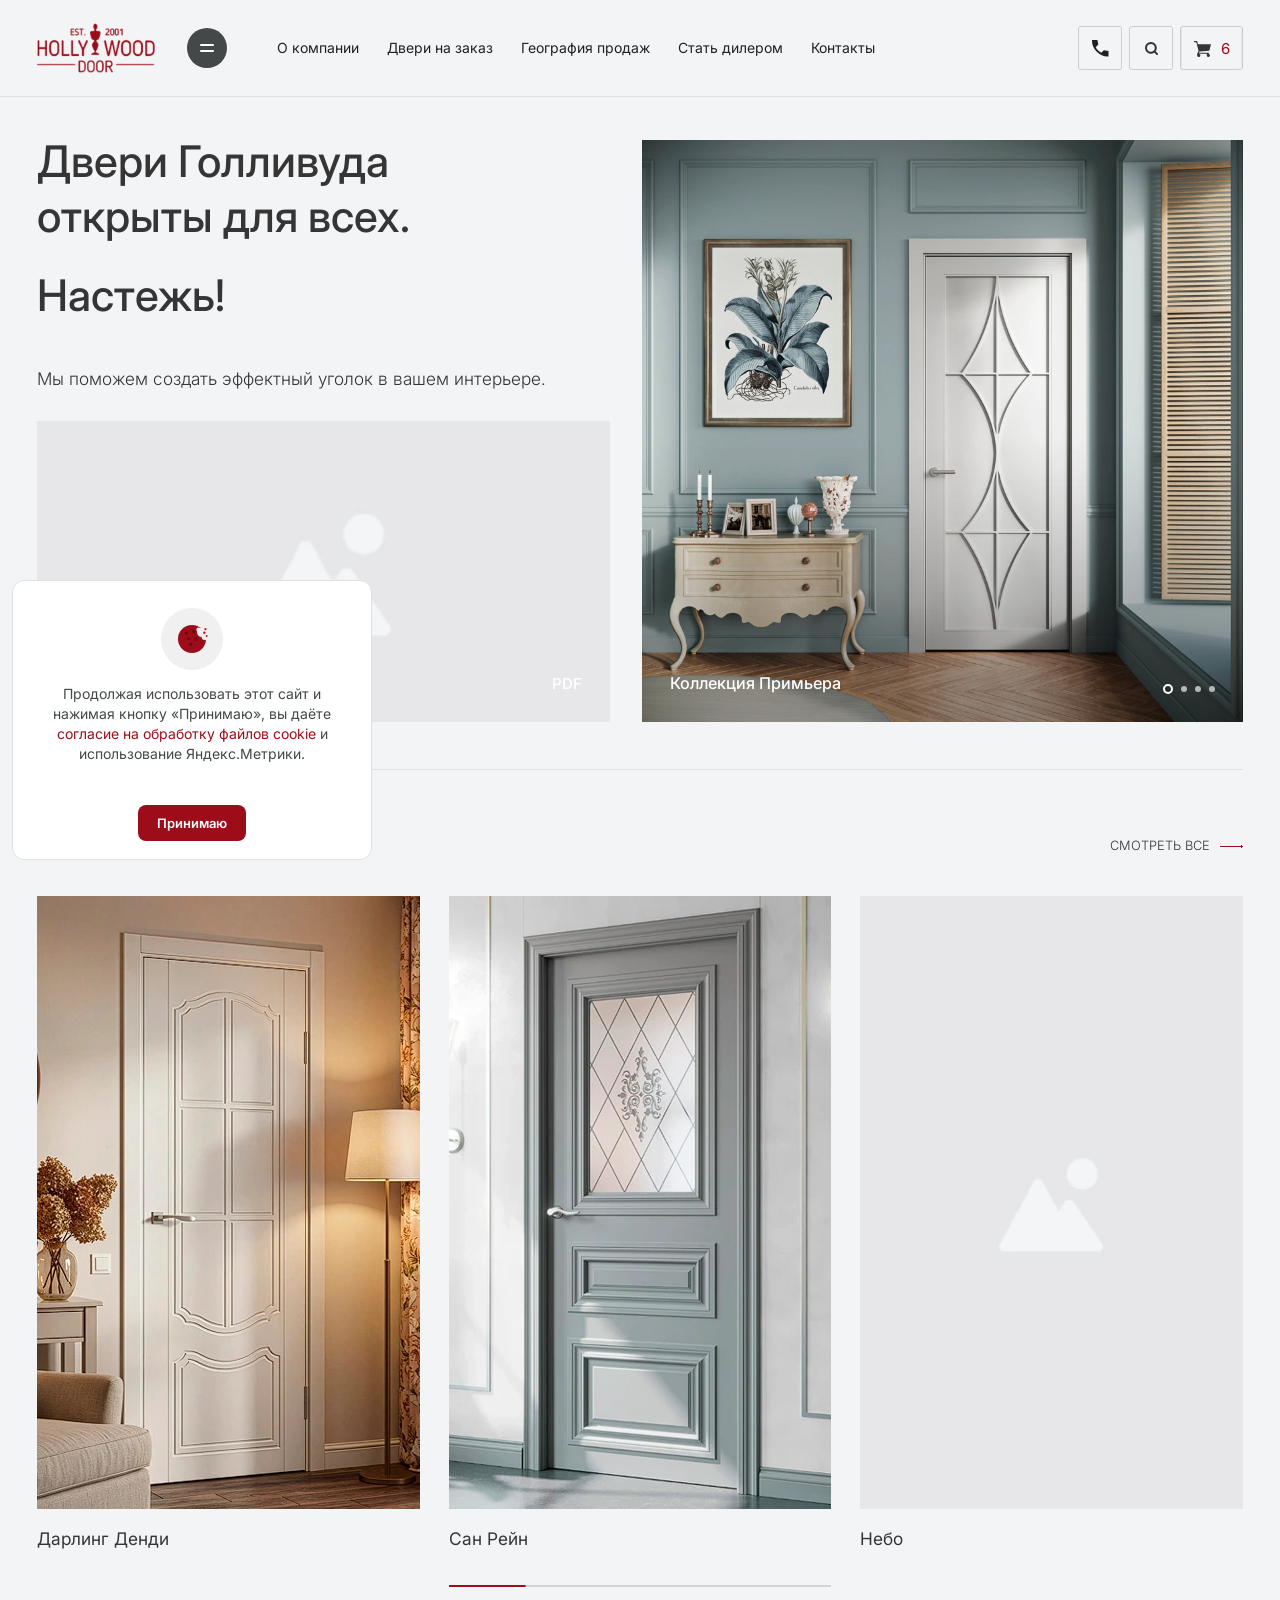
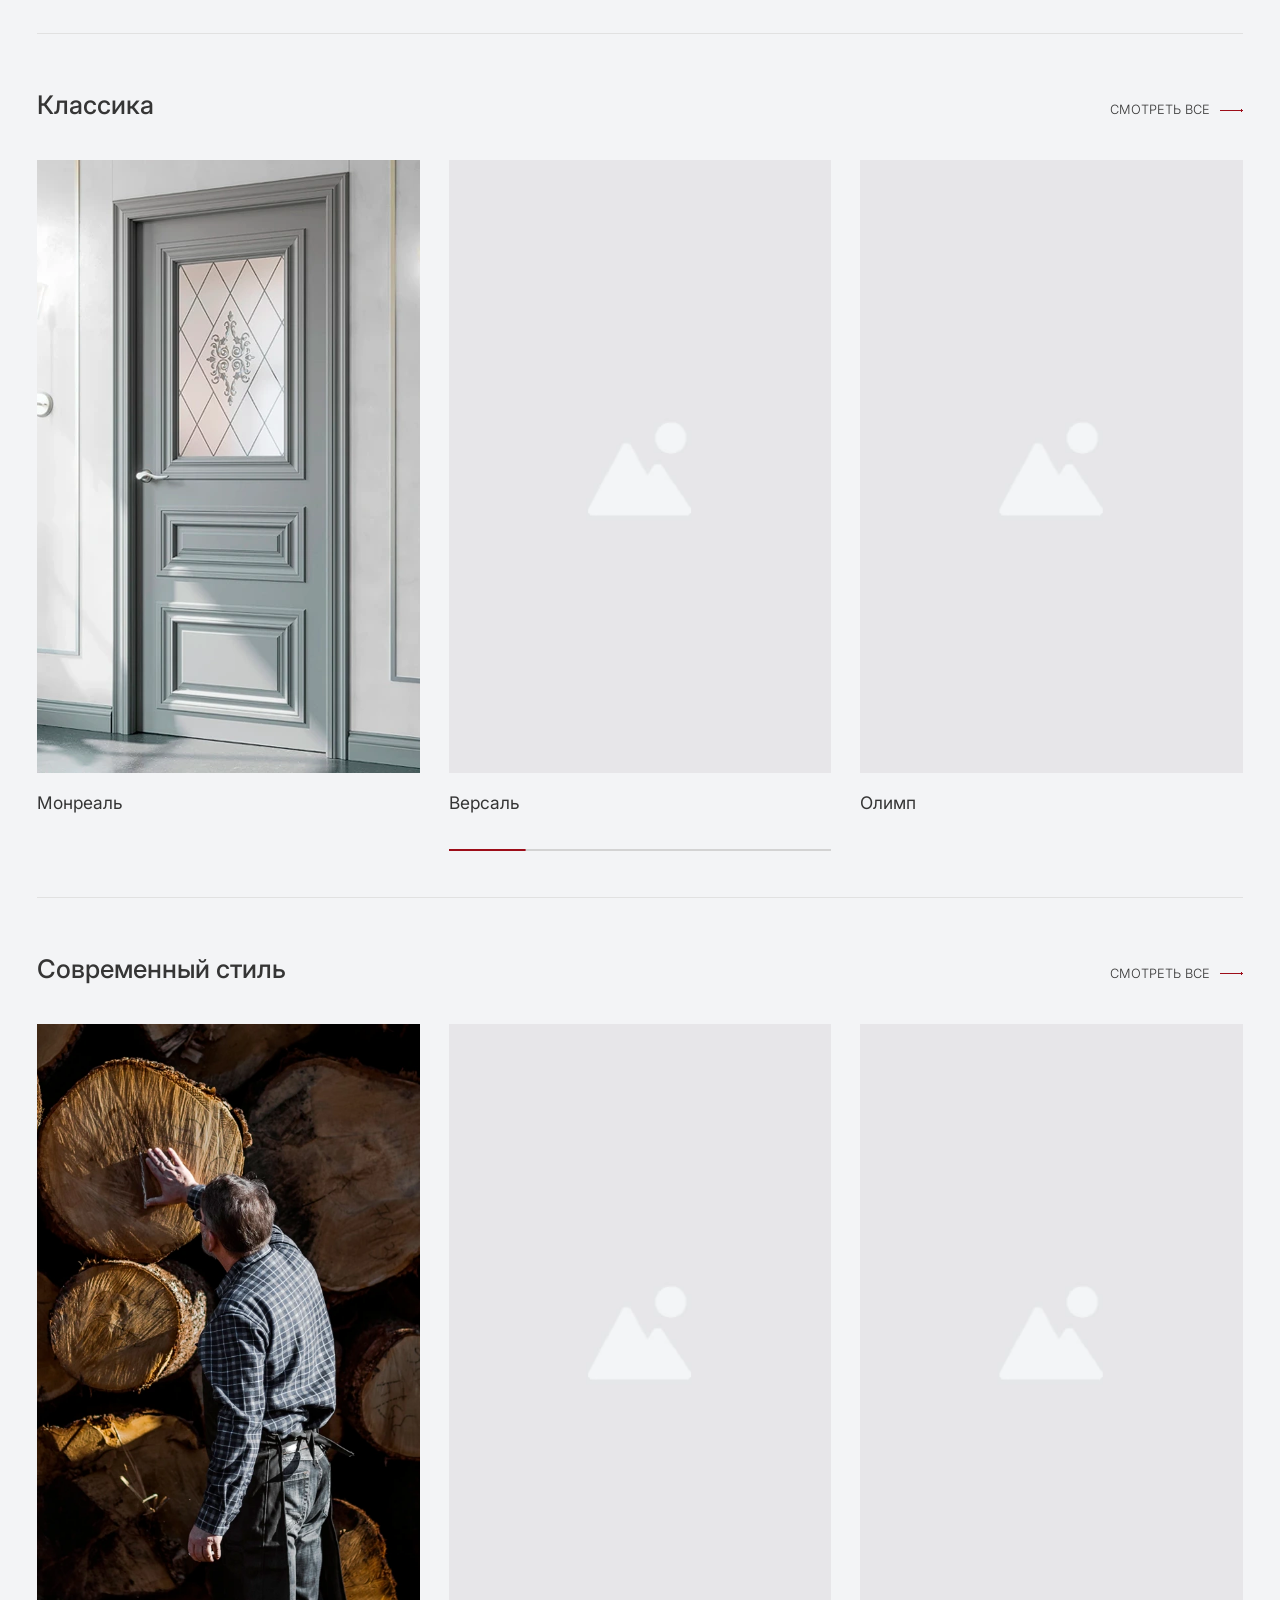
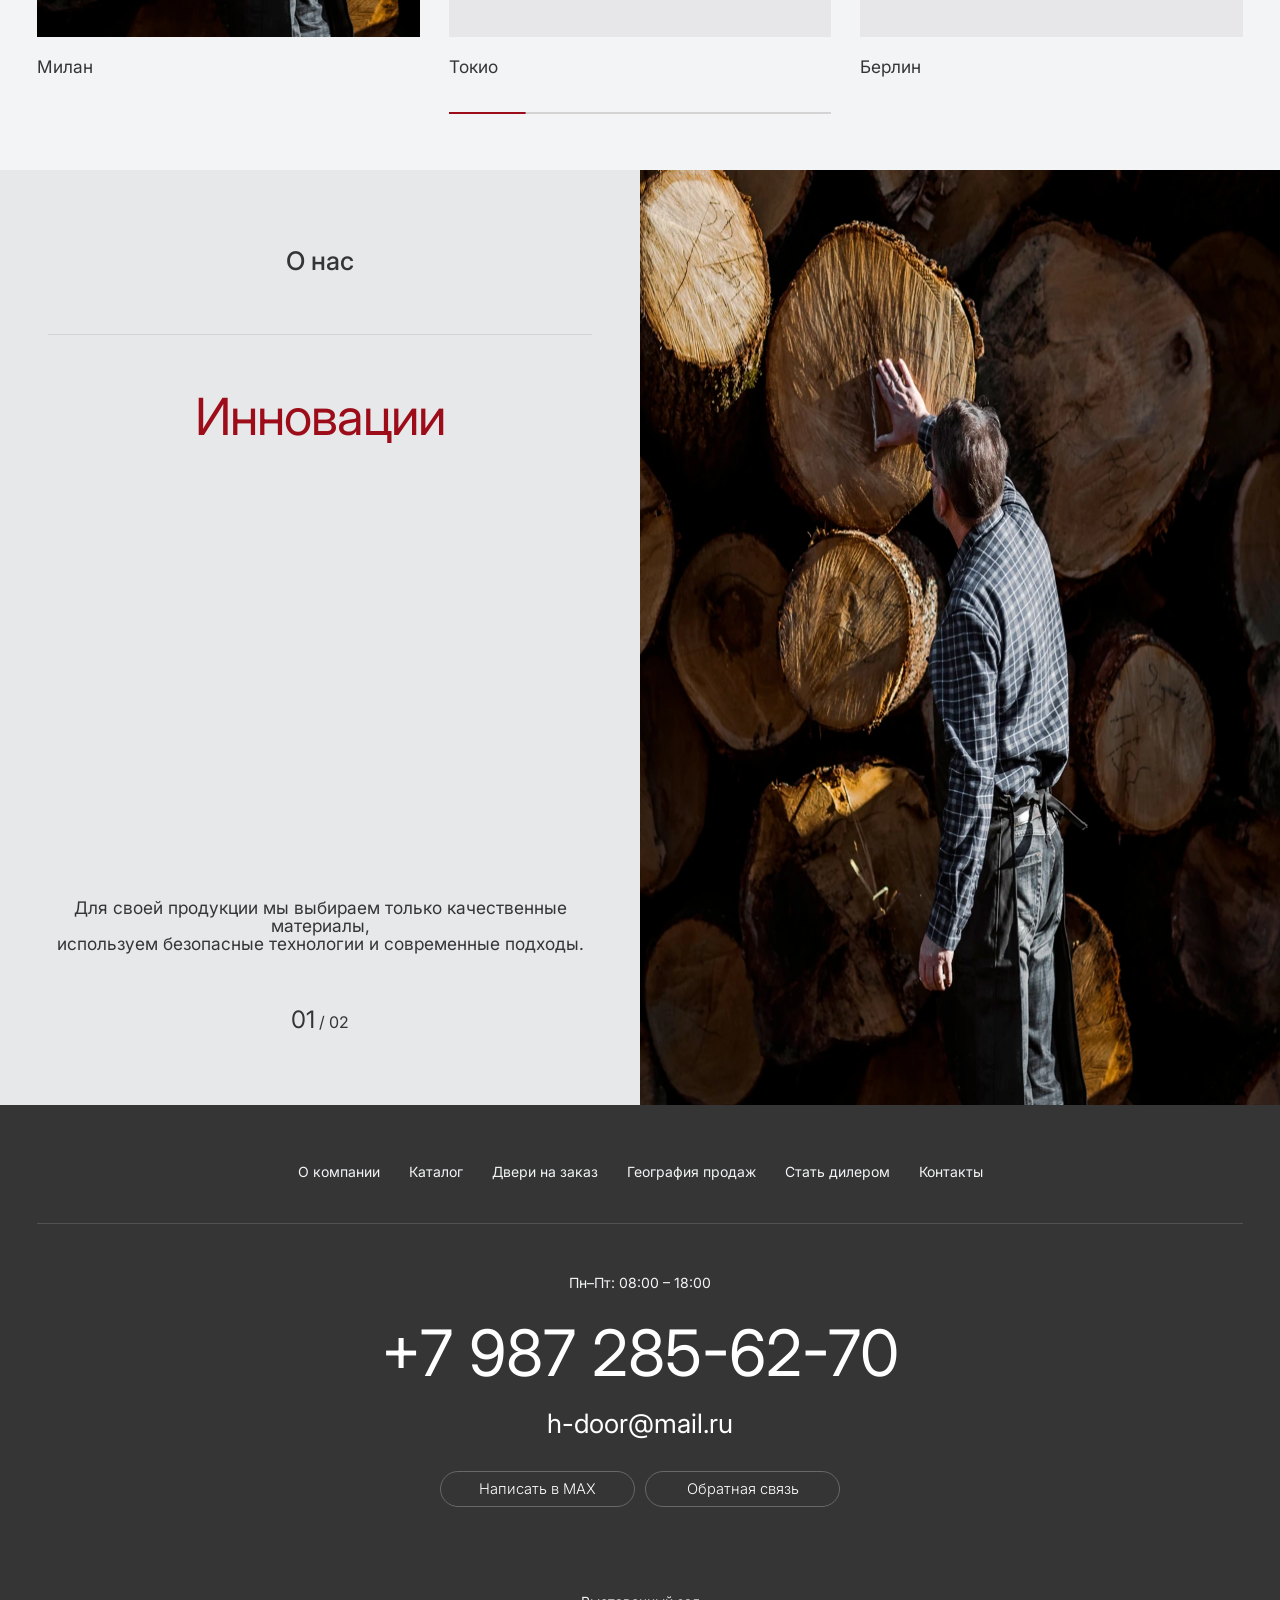
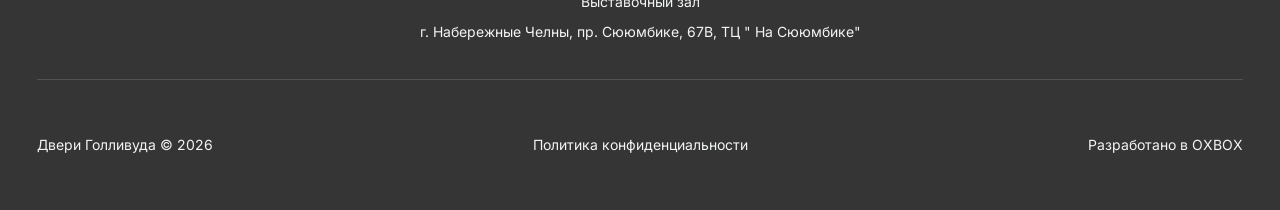
==== commit 1df303fc: "Add files via upload" ====
--- a/index.html
+++ b/index.html
@@ -14,7 +14,7 @@
       rel="stylesheet"
       href="https://cdn.jsdelivr.net/npm/swiper@11/swiper-bundle.min.css"
     />
-    <link rel="stylesheet" href="style.css?v=303" />
+    <link rel="stylesheet" href="style.css?v=360" />
   </head>
   <body id="top">
     <header class="site-header">
@@ -240,7 +240,7 @@
             <div class="hero-intro__copy">
               <h1 id="heroTitle" class="hero-intro__title">
                 <span class="hero-intro__title-line">Двери Голливуда</span>
-                <span class="hero-intro__title-line">открыты для всех</span>
+                <span class="hero-intro__title-line">открыты для всех.</span>
                 <span class="hero-intro__title-line hero-intro__title-line--last">Настежь!</span>
               </h1>
             </div>
--- a/style.css
+++ b/style.css
@@ -418,6 +418,8 @@
   text-decoration: none;
   color: inherit;
   cursor: pointer;
+  overflow: hidden;
+  -webkit-tap-highlight-color: transparent;
 }
 
 .header-tools__search {
@@ -450,6 +452,7 @@
   min-width: var(--header-search-w);
   width: auto;
   height: var(--header-tool-h);
+  overflow: hidden;
 }
 
 .header-tool-block__inner img,
@@ -473,6 +476,8 @@
 
 .header-tool-block--cart .header-tool-block__frame {
   object-fit: fill;
+  border: 0;
+  outline: none;
 }
 
 .header-tools__badge[hidden] {
@@ -506,6 +511,9 @@
   z-index: 1;
   inset: auto;
   box-sizing: border-box;
+  display: inline-flex;
+  align-items: center;
+  min-height: var(--header-tool-h);
   gap: 0;
   padding: 0 var(--header-tool-pad-x);
 }
@@ -2424,6 +2432,7 @@
     height: var(--header-tool-h);
     max-height: var(--header-tool-h);
     box-sizing: border-box;
+    align-items: stretch;
   }
 
   .header-tools__phone,
@@ -2450,8 +2459,9 @@
     width: auto;
     min-width: var(--header-search-w);
     max-width: none;
-    height: 100%;
+    height: var(--header-tool-h);
     max-height: var(--header-tool-h);
+    overflow: hidden;
   }
 
   .header-tool-block--phone .header-tool-block__frame,
@@ -2463,6 +2473,12 @@
     width: 100%;
     height: 100%;
     object-fit: fill;
+    border: 0;
+    outline: none;
+  }
+
+  .header-tool-block__inner--cart {
+    min-height: var(--header-tool-h);
   }
 
   .header-tools__phone-svg,
@@ -5981,8 +5997,8 @@
   justify-content: center;
   border: 0;
   border-radius: 999px;
-  background: #e3e3e3;
-  color: var(--ink);
+  background-color: var(--footer-bg);
+  color: #fff;
   font-family: var(--font);
   font-weight: 300;
   font-size: clamp(12px, 0.78vw, 14px);
@@ -5992,7 +6008,7 @@
 }
 
 .basket-demo__clear:hover {
-  background: var(--accent-hot);
+  background-color: var(--accent-hot);
   color: #fff;
 }
 
@@ -6509,36 +6525,42 @@
 }
 
 .order-page .checkbox-container {
-  display: block;
+  display: flex;
+  align-items: flex-start;
+  gap: 0.52vw;
   position: relative;
-  width: fit-content;
+  width: 100%;
   max-width: 100%;
-  padding-left: 26px;
   cursor: pointer;
   user-select: none;
 }
 
 .order-page .checkbox-container p {
+  flex: 1;
+  min-width: 0;
   margin: 0;
   font-size: 0.73vw;
   font-weight: 300;
-  line-height: 140%;
+  line-height: 0.83vw;
   color: var(--ink);
 }
 
 .order-page .checkbox-container input {
   position: absolute;
+  top: 0;
+  left: 0;
+  width: 0.83vw;
+  height: 0.83vw;
+  min-width: 14px;
+  min-height: 14px;
   opacity: 0;
-  width: 0;
-  height: 0;
+  margin: 0;
   cursor: pointer;
 }
 
 .order-page .checkmark {
-  position: absolute;
-  top: 50%;
-  transform: translateY(-50%);
-  left: 0;
+  position: relative;
+  flex-shrink: 0;
   width: 0.83vw;
   height: 0.83vw;
   min-width: 14px;
@@ -6823,11 +6845,17 @@
   }
 
   .order-page .checkbox-container {
-    padding-left: 6.4vw;
+    gap: 2.13vw;
+  }
+
+  .order-page .checkbox-container input {
+    width: 4.27vw;
+    height: 4.27vw;
   }
 
   .order-page .checkbox-container p {
     font-size: 4vw;
+    line-height: 4.27vw;
   }
 
   .order-page .checkmark {
@@ -6950,8 +6978,8 @@
   }
 
   .basket-demo__clear:hover {
-    background: #e3e3e3;
-    color: var(--ink);
+    background-color: var(--footer-bg);
+    color: #fff;
   }
 
   .basket-demo__checkout:hover,
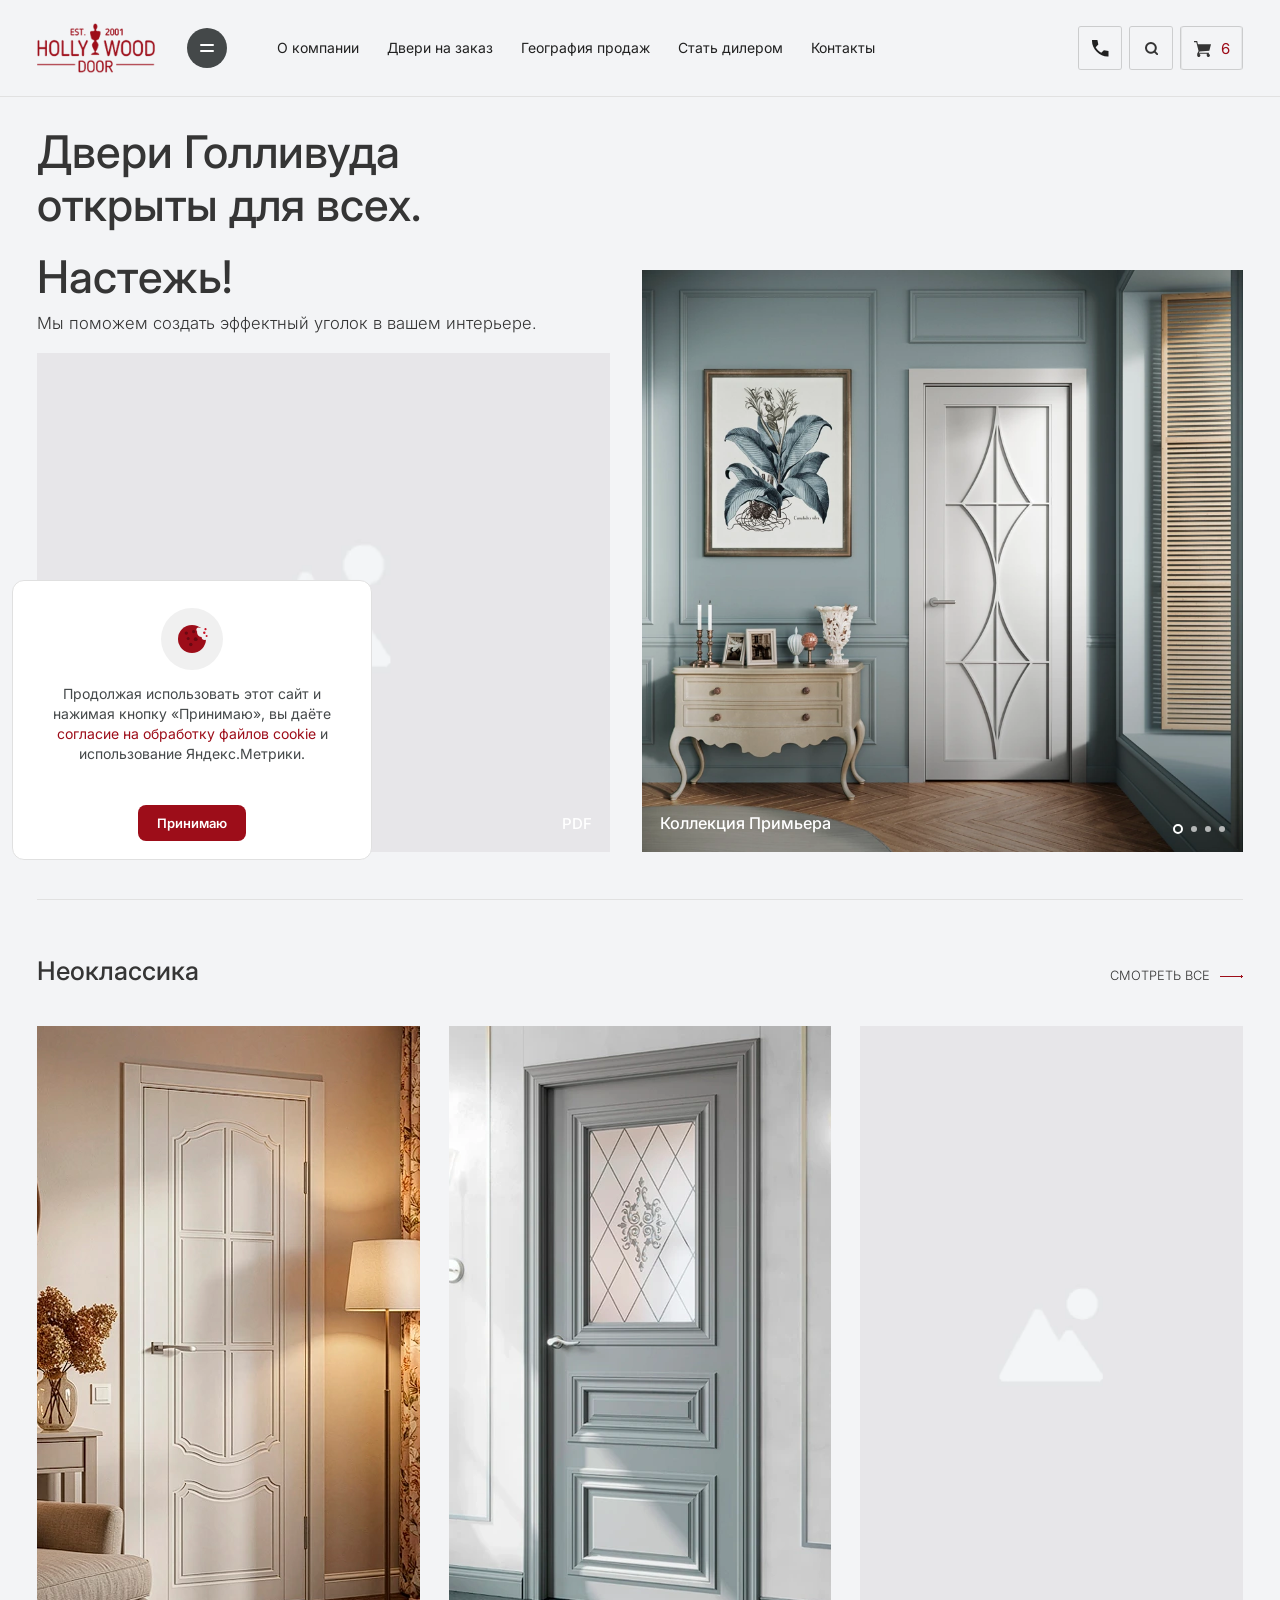
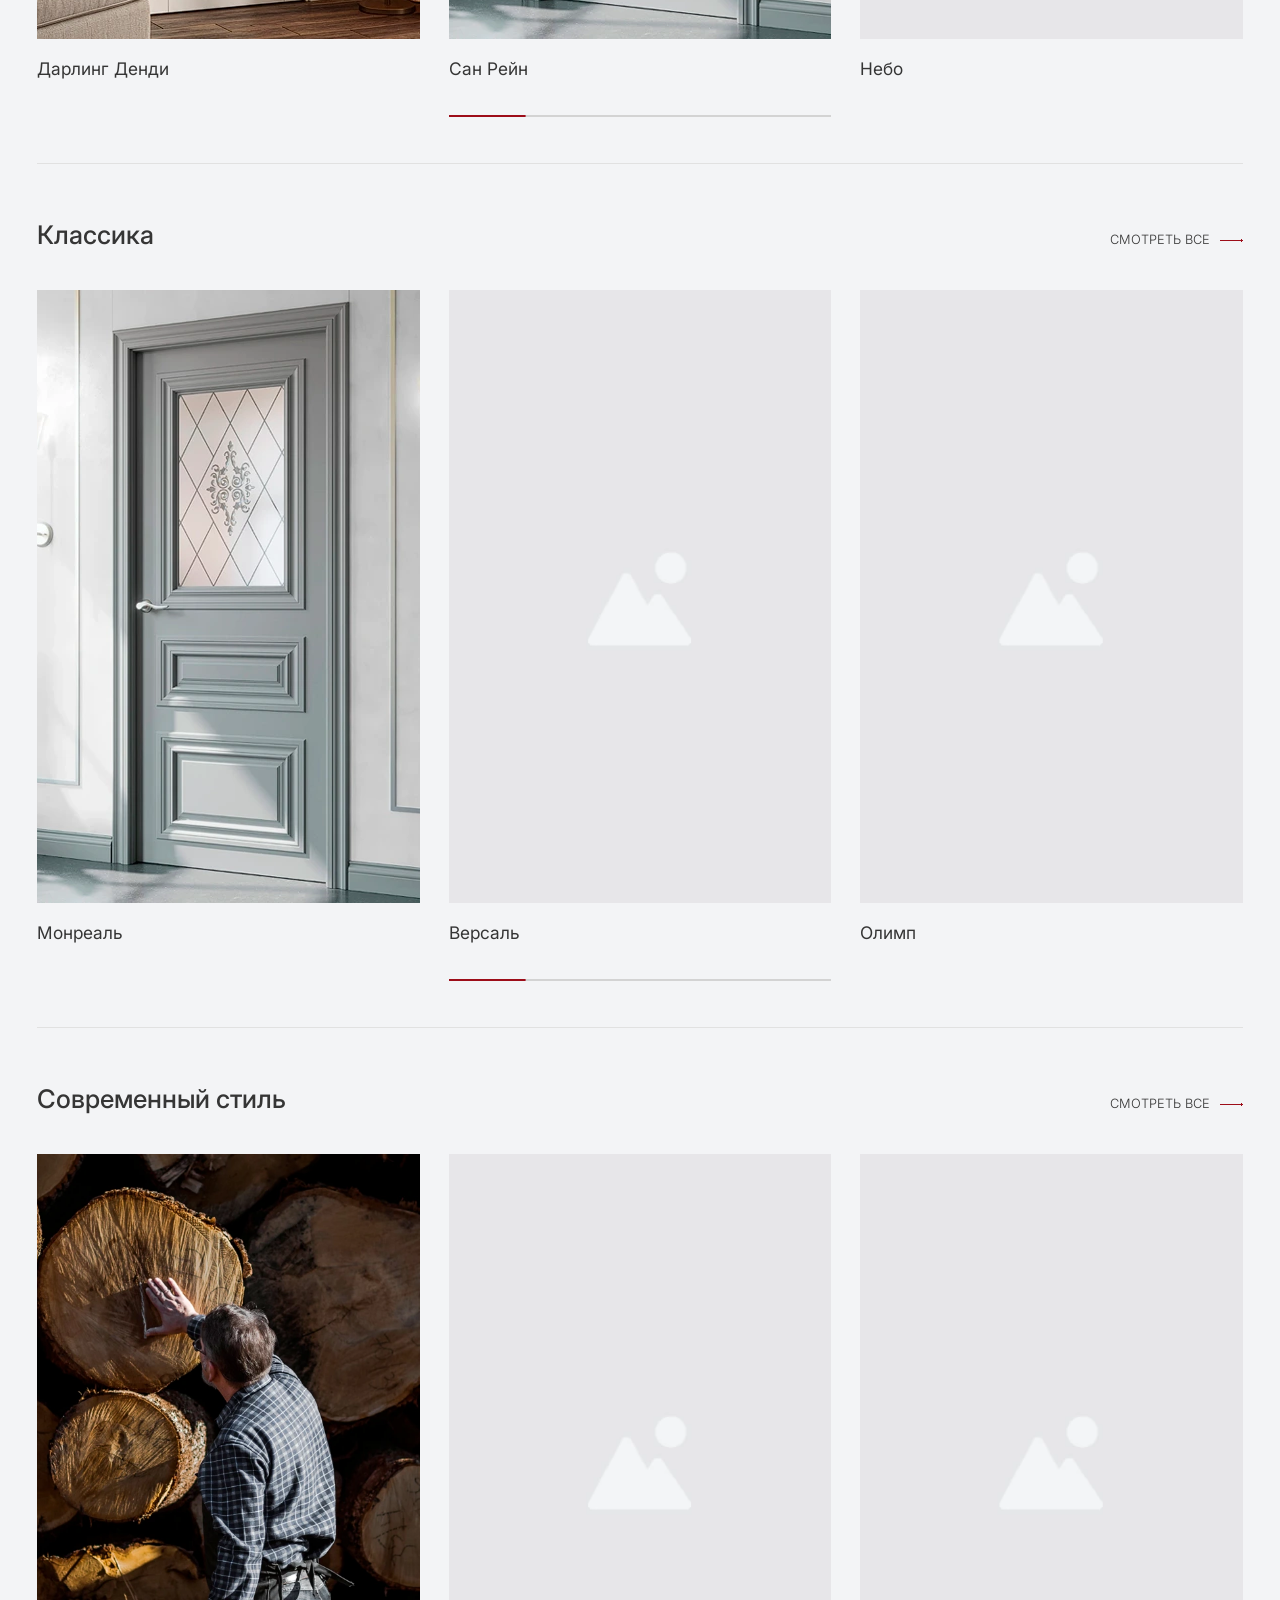
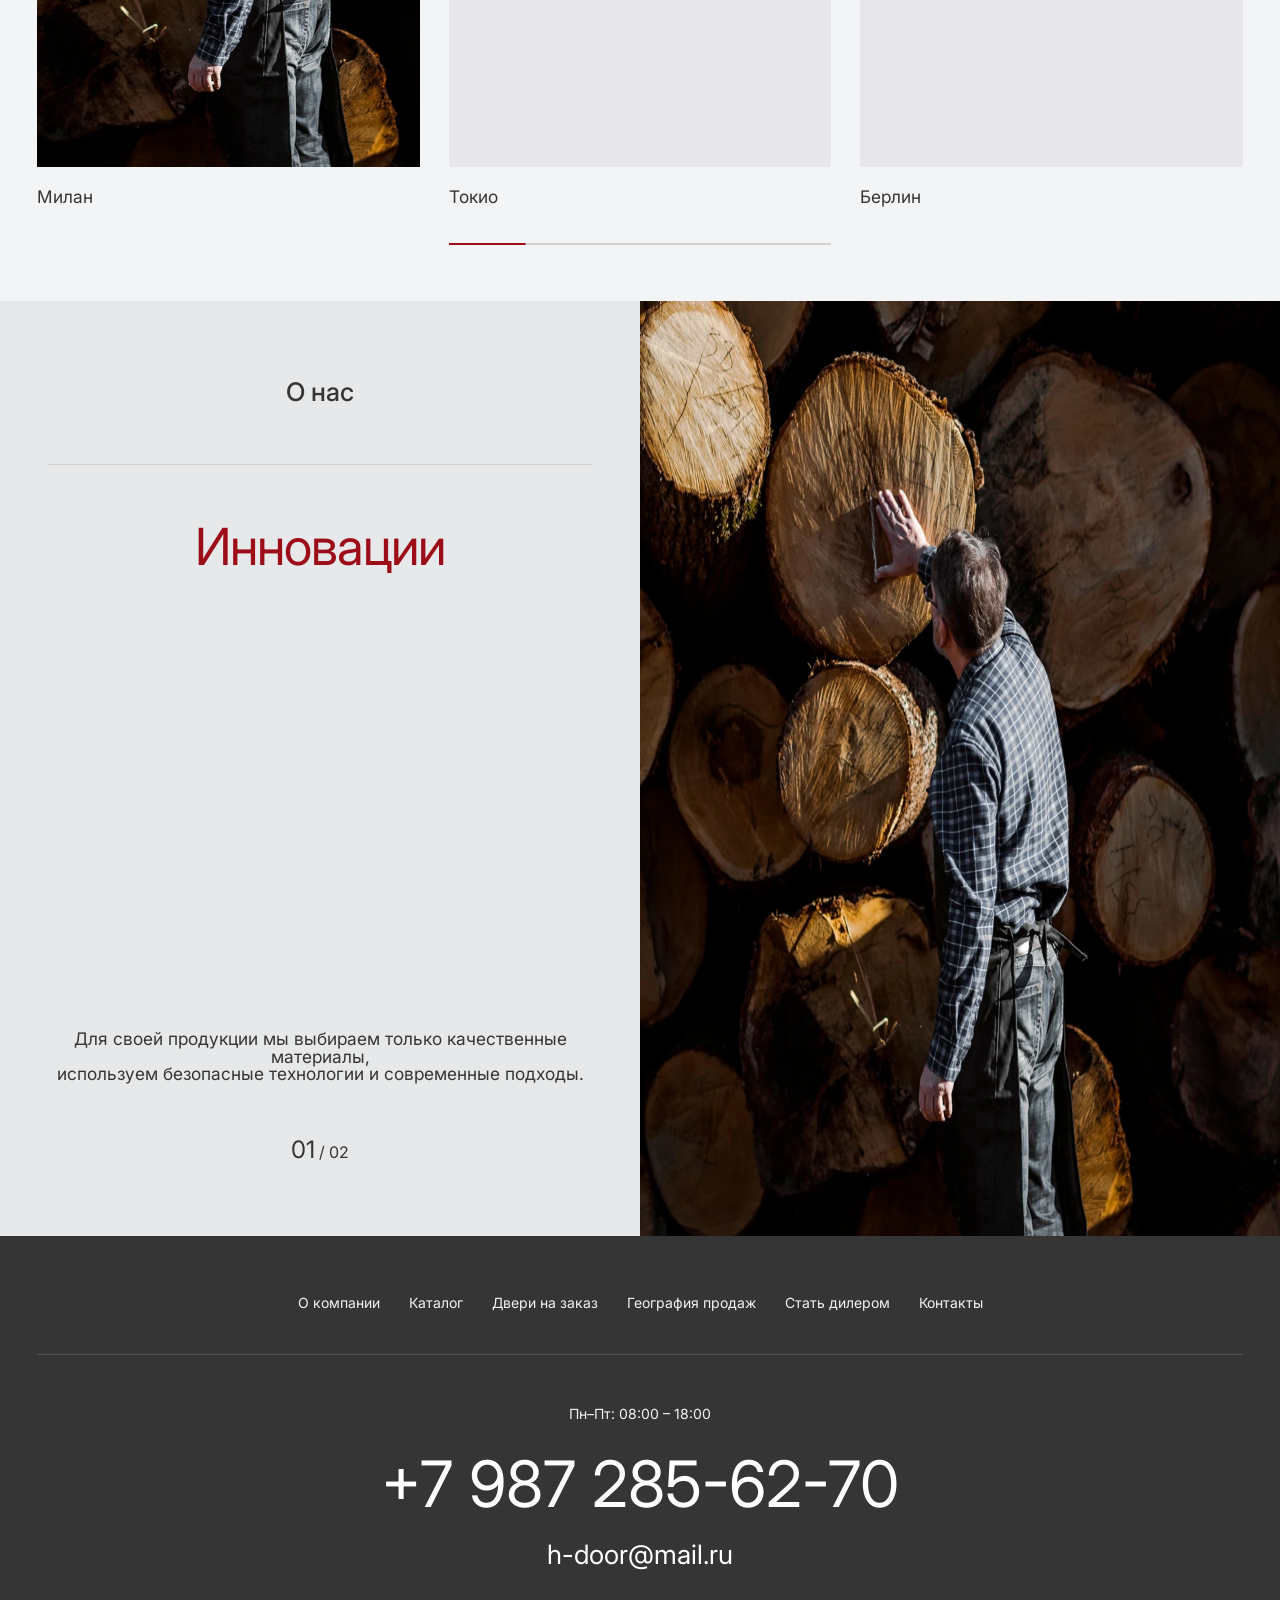
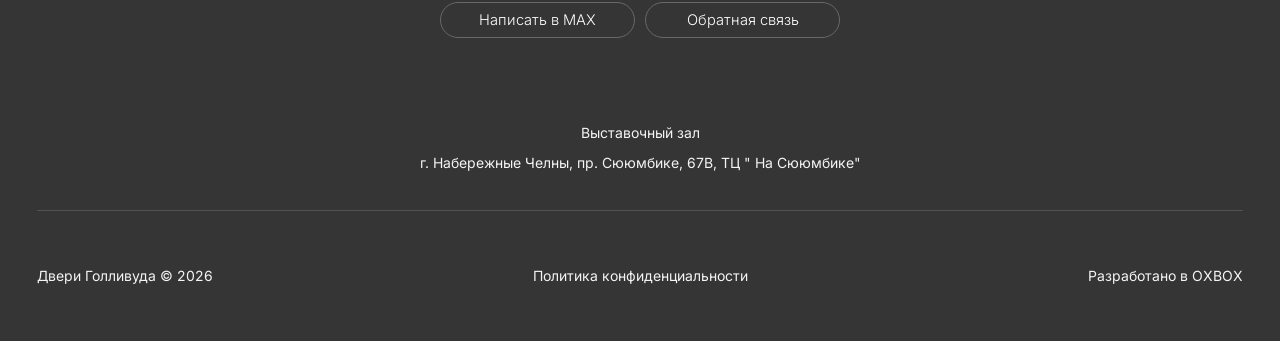
==== commit b3fba4fd: "Add files via upload" ====
--- a/index.html
+++ b/index.html
@@ -14,7 +14,7 @@
       rel="stylesheet"
       href="https://cdn.jsdelivr.net/npm/swiper@11/swiper-bundle.min.css"
     />
-    <link rel="stylesheet" href="style.css?v=360" />
+    <link rel="stylesheet" href="style.css?v=377" />
   </head>
   <body id="top">
     <header class="site-header">
@@ -362,44 +362,56 @@
               </div>
               <div class="swiper-slide">
                 <article class="door-card">
-                <div class="door-card__img">
-                  <img src="assets/Dveri2.webp" width="492" height="762" alt="Сан Рейн" loading="lazy" draggable="false" />
-                </div>
-                  <h3 class="door-card__name">Сан Рейн</h3>
-                </article>
-              </div>
-              <div class="swiper-slide">
-                <article class="door-card">
-                <div class="door-card__img door-card__img--placeholder"></div>
-                  <h3 class="door-card__name">Небо</h3>
-                </article>
-              </div>
-              <div class="swiper-slide">
-                <article class="door-card">
-                <div class="door-card__img door-card__img--placeholder"></div>
-                  <h3 class="door-card__name">Тревел Полар Экспресс</h3>
-                </article>
-              </div>
-              <div class="swiper-slide">
-                <article class="door-card">
-                <div class="door-card__img">
-                  <img src="assets/Dveri1.webp" width="492" height="762" alt="Вест Сайд" loading="lazy" draggable="false" />
-                </div>
-                  <h3 class="door-card__name">Вест Сайд</h3>
-                </article>
-              </div>
-              <div class="swiper-slide">
-                <article class="door-card">
-                <div class="door-card__img">
-                  <img src="assets/Dveri2.webp" width="492" height="762" alt="Бродвей" loading="lazy" draggable="false" />
-                </div>
-                  <h3 class="door-card__name">Бродвей</h3>
-                </article>
-              </div>
-              <div class="swiper-slide">
-                <article class="door-card">
-                <div class="door-card__img door-card__img--placeholder"></div>
-                  <h3 class="door-card__name">Голливуд</h3>
+                  <a class="door-card__link" href="kollektsiya-premera.html">
+                    <div class="door-card__img">
+                      <img src="assets/Dveri2.webp" width="492" height="762" alt="Сан Рейн" loading="lazy" draggable="false" />
+                    </div>
+                    <h3 class="door-card__name">Сан Рейн</h3>
+                  </a>
+                </article>
+              </div>
+              <div class="swiper-slide">
+                <article class="door-card">
+                  <a class="door-card__link" href="kollektsiya-premera.html">
+                    <div class="door-card__img door-card__img--placeholder"></div>
+                    <h3 class="door-card__name">Небо</h3>
+                  </a>
+                </article>
+              </div>
+              <div class="swiper-slide">
+                <article class="door-card">
+                  <a class="door-card__link" href="kollektsiya-premera.html">
+                    <div class="door-card__img door-card__img--placeholder"></div>
+                    <h3 class="door-card__name">Тревел Полар Экспресс</h3>
+                  </a>
+                </article>
+              </div>
+              <div class="swiper-slide">
+                <article class="door-card">
+                  <a class="door-card__link" href="kollektsiya-premera.html">
+                    <div class="door-card__img">
+                      <img src="assets/Dveri1.webp" width="492" height="762" alt="Вест Сайд" loading="lazy" draggable="false" />
+                    </div>
+                    <h3 class="door-card__name">Вест Сайд</h3>
+                  </a>
+                </article>
+              </div>
+              <div class="swiper-slide">
+                <article class="door-card">
+                  <a class="door-card__link" href="kollektsiya-premera.html">
+                    <div class="door-card__img">
+                      <img src="assets/Dveri2.webp" width="492" height="762" alt="Бродвей" loading="lazy" draggable="false" />
+                    </div>
+                    <h3 class="door-card__name">Бродвей</h3>
+                  </a>
+                </article>
+              </div>
+              <div class="swiper-slide">
+                <article class="door-card">
+                  <a class="door-card__link" href="kollektsiya-premera.html">
+                    <div class="door-card__img door-card__img--placeholder"></div>
+                    <h3 class="door-card__name">Голливуд</h3>
+                  </a>
                 </article>
               </div>
               </div>
@@ -432,56 +444,70 @@
               <div class="swiper-wrapper">
               <div class="swiper-slide">
                 <article class="door-card">
-                <div class="door-card__img">
-                  <img src="assets/Dveri2.webp" width="492" height="762" alt="Монреаль" loading="lazy" draggable="false" />
-                </div>
-                  <h3 class="door-card__name">Монреаль</h3>
-                </article>
-              </div>
-              <div class="swiper-slide">
-                <article class="door-card">
-                <div class="door-card__img">
-                  <img src="assets/bbb.webp" width="492" height="762" alt="Версаль" loading="lazy" draggable="false" />
-                </div>
-                  <h3 class="door-card__name">Версаль</h3>
-                </article>
-              </div>
-              <div class="swiper-slide">
-                <article class="door-card">
-                <div class="door-card__img">
-                  <img src="assets/bbb.webp" width="492" height="762" alt="Олимп" loading="lazy" draggable="false" />
-                </div>
-                  <h3 class="door-card__name">Олимп</h3>
-                </article>
-              </div>
-              <div class="swiper-slide">
-                <article class="door-card">
-                <div class="door-card__img">
-                  <img src="assets/Dveri1.webp" width="492" height="762" alt="Рим" loading="lazy" draggable="false" />
-                </div>
-                  <h3 class="door-card__name">Рим</h3>
-                </article>
-              </div>
-              <div class="swiper-slide">
-                <article class="door-card">
-                <div class="door-card__img">
-                  <img src="assets/Innovations.webp" width="492" height="762" alt="Вена" loading="lazy" draggable="false" />
-                </div>
-                  <h3 class="door-card__name">Вена</h3>
-                </article>
-              </div>
-              <div class="swiper-slide">
-                <article class="door-card">
-                <div class="door-card__img door-card__img--placeholder"></div>
-                  <h3 class="door-card__name">Прага</h3>
-                </article>
-              </div>
-              <div class="swiper-slide">
-                <article class="door-card">
-                <div class="door-card__img">
-                  <img src="assets/hero2.webp" width="492" height="762" alt="Лондон" loading="lazy" draggable="false" />
-                </div>
-                  <h3 class="door-card__name">Лондон</h3>
+                  <a class="door-card__link" href="tovar-layt-01.html">
+                    <div class="door-card__img">
+                      <img src="assets/Dveri2.webp" width="492" height="762" alt="Монреаль" loading="lazy" draggable="false" />
+                    </div>
+                    <h3 class="door-card__name">Монреаль</h3>
+                  </a>
+                </article>
+              </div>
+              <div class="swiper-slide">
+                <article class="door-card">
+                  <a class="door-card__link" href="tovar-layt-01.html">
+                    <div class="door-card__img">
+                      <img src="assets/bbb.webp" width="492" height="762" alt="Версаль" loading="lazy" draggable="false" />
+                    </div>
+                    <h3 class="door-card__name">Версаль</h3>
+                  </a>
+                </article>
+              </div>
+              <div class="swiper-slide">
+                <article class="door-card">
+                  <a class="door-card__link" href="tovar-layt-01.html">
+                    <div class="door-card__img">
+                      <img src="assets/bbb.webp" width="492" height="762" alt="Олимп" loading="lazy" draggable="false" />
+                    </div>
+                    <h3 class="door-card__name">Олимп</h3>
+                  </a>
+                </article>
+              </div>
+              <div class="swiper-slide">
+                <article class="door-card">
+                  <a class="door-card__link" href="tovar-layt-01.html">
+                    <div class="door-card__img">
+                      <img src="assets/Dveri1.webp" width="492" height="762" alt="Рим" loading="lazy" draggable="false" />
+                    </div>
+                    <h3 class="door-card__name">Рим</h3>
+                  </a>
+                </article>
+              </div>
+              <div class="swiper-slide">
+                <article class="door-card">
+                  <a class="door-card__link" href="tovar-layt-01.html">
+                    <div class="door-card__img">
+                      <img src="assets/Innovations.webp" width="492" height="762" alt="Вена" loading="lazy" draggable="false" />
+                    </div>
+                    <h3 class="door-card__name">Вена</h3>
+                  </a>
+                </article>
+              </div>
+              <div class="swiper-slide">
+                <article class="door-card">
+                  <a class="door-card__link" href="tovar-layt-01.html">
+                    <div class="door-card__img door-card__img--placeholder"></div>
+                    <h3 class="door-card__name">Прага</h3>
+                  </a>
+                </article>
+              </div>
+              <div class="swiper-slide">
+                <article class="door-card">
+                  <a class="door-card__link" href="tovar-layt-01.html">
+                    <div class="door-card__img">
+                      <img src="assets/hero2.webp" width="492" height="762" alt="Лондон" loading="lazy" draggable="false" />
+                    </div>
+                    <h3 class="door-card__name">Лондон</h3>
+                  </a>
                 </article>
               </div>
               </div>
@@ -514,54 +540,68 @@
               <div class="swiper-wrapper">
               <div class="swiper-slide">
                 <article class="door-card">
-                <div class="door-card__img">
-                  <img src="assets/Innovations.webp" width="492" height="762" alt="Милан" loading="lazy" draggable="false" />
-                </div>
-                  <h3 class="door-card__name">Милан</h3>
-                </article>
-              </div>
-              <div class="swiper-slide">
-                <article class="door-card">
-                <div class="door-card__img">
-                  <img src="assets/bbb.webp" width="492" height="762" alt="Токио" loading="lazy" draggable="false" />
-                </div>
-                  <h3 class="door-card__name">Токио</h3>
-                </article>
-              </div>
-              <div class="swiper-slide">
-                <article class="door-card">
-                <div class="door-card__img">
-                  <img src="assets/bbb.webp" width="492" height="762" alt="Берлин" loading="lazy" draggable="false" />
-                </div>
-                  <h3 class="door-card__name">Берлин</h3>
-                </article>
-              </div>
-              <div class="swiper-slide">
-                <article class="door-card">
-                <div class="door-card__img">
-                  <img src="assets/Dveri1.webp" width="492" height="762" alt="Париж" loading="lazy" draggable="false" />
-                </div>
-                  <h3 class="door-card__name">Париж</h3>
-                </article>
-              </div>
-              <div class="swiper-slide">
-                <article class="door-card">
-                <div class="door-card__img">
-                  <img src="assets/Dveri2.webp" width="492" height="762" alt="Нью-Йорк" loading="lazy" draggable="false" />
-                </div>
-                  <h3 class="door-card__name">Нью-Йорк</h3>
-                </article>
-              </div>
-              <div class="swiper-slide">
-                <article class="door-card">
-                <div class="door-card__img door-card__img--placeholder"></div>
-                  <h3 class="door-card__name">Сидней</h3>
-                </article>
-              </div>
-              <div class="swiper-slide">
-                <article class="door-card">
-                <div class="door-card__img door-card__img--placeholder"></div>
-                  <h3 class="door-card__name">Дубай</h3>
+                  <a class="door-card__link" href="tovar-layt-01.html">
+                    <div class="door-card__img">
+                      <img src="assets/Innovations.webp" width="492" height="762" alt="Милан" loading="lazy" draggable="false" />
+                    </div>
+                    <h3 class="door-card__name">Милан</h3>
+                  </a>
+                </article>
+              </div>
+              <div class="swiper-slide">
+                <article class="door-card">
+                  <a class="door-card__link" href="tovar-layt-01.html">
+                    <div class="door-card__img">
+                      <img src="assets/bbb.webp" width="492" height="762" alt="Токио" loading="lazy" draggable="false" />
+                    </div>
+                    <h3 class="door-card__name">Токио</h3>
+                  </a>
+                </article>
+              </div>
+              <div class="swiper-slide">
+                <article class="door-card">
+                  <a class="door-card__link" href="tovar-layt-01.html">
+                    <div class="door-card__img">
+                      <img src="assets/bbb.webp" width="492" height="762" alt="Берлин" loading="lazy" draggable="false" />
+                    </div>
+                    <h3 class="door-card__name">Берлин</h3>
+                  </a>
+                </article>
+              </div>
+              <div class="swiper-slide">
+                <article class="door-card">
+                  <a class="door-card__link" href="tovar-layt-01.html">
+                    <div class="door-card__img">
+                      <img src="assets/Dveri1.webp" width="492" height="762" alt="Париж" loading="lazy" draggable="false" />
+                    </div>
+                    <h3 class="door-card__name">Париж</h3>
+                  </a>
+                </article>
+              </div>
+              <div class="swiper-slide">
+                <article class="door-card">
+                  <a class="door-card__link" href="tovar-layt-01.html">
+                    <div class="door-card__img">
+                      <img src="assets/Dveri2.webp" width="492" height="762" alt="Нью-Йорк" loading="lazy" draggable="false" />
+                    </div>
+                    <h3 class="door-card__name">Нью-Йорк</h3>
+                  </a>
+                </article>
+              </div>
+              <div class="swiper-slide">
+                <article class="door-card">
+                  <a class="door-card__link" href="tovar-layt-01.html">
+                    <div class="door-card__img door-card__img--placeholder"></div>
+                    <h3 class="door-card__name">Сидней</h3>
+                  </a>
+                </article>
+              </div>
+              <div class="swiper-slide">
+                <article class="door-card">
+                  <a class="door-card__link" href="tovar-layt-01.html">
+                    <div class="door-card__img door-card__img--placeholder"></div>
+                    <h3 class="door-card__name">Дубай</h3>
+                  </a>
                 </article>
               </div>
               </div>
--- a/style.css
+++ b/style.css
@@ -1076,6 +1076,7 @@
 .hero-intro__feature-slide {
   position: absolute;
   inset: 0;
+  overflow: hidden;
   opacity: 0;
   visibility: hidden;
   transition: opacity 0.45s ease, visibility 0.45s ease;
@@ -1089,8 +1090,13 @@
 }
 
 .hero-intro__feature-slide img {
+  position: absolute;
+  inset: 0;
+  display: block;
   width: 100%;
   height: 100%;
+  max-width: 100%;
+  max-height: 100%;
   object-fit: cover;
   object-position: center center;
   pointer-events: none;
@@ -1165,6 +1171,91 @@
 
 .hero-intro__nav-btn {
   display: none;
+}
+
+/* Герой целиком в первый экран на ПК (две колонки) */
+@media (min-width: 1201px) {
+  .hero-intro {
+    --hero-block-max-h: calc(100svh - var(--header-h) - var(--hero-pad-top));
+    --hero-col-gap: clamp(12px, 1.1vw, 20px);
+    --hero-title-size: clamp(34px, 5vh, 60px);
+    --hero-title-gap: clamp(6px, 0.95vh, 11px);
+    --hero-title-gap-last: clamp(16px, 3vh, 44px);
+    --hero-lead-gap: clamp(10px, 1.5vh, 22px);
+    --hero-media-gap: clamp(12px, 2.2vh, 43px);
+    --hero-lead-size: clamp(14px, 1.85vh, 20px);
+    --hero-caption-inset: clamp(14px, 2vh, 28px);
+    --hero-pad-top: clamp(24px, 3.5vh, 49px);
+  }
+
+  .hero-intro__grid {
+    height: var(--hero-block-max-h);
+    max-height: var(--hero-block-max-h);
+    min-height: 0;
+    grid-template-columns: minmax(0, 488fr) minmax(0, 512fr);
+    grid-template-rows: minmax(0, 1fr);
+    column-gap: var(--hero-col-gap);
+    align-items: stretch;
+    box-sizing: border-box;
+    min-width: 0;
+    --hero-grid-content-h: calc(var(--hero-block-max-h) - var(--section-gap-to-rule) - 1px);
+  }
+
+  .hero-intro__left {
+    height: var(--hero-grid-content-h);
+    max-height: var(--hero-grid-content-h);
+    min-width: 0;
+    min-height: 0;
+    align-self: start;
+  }
+
+  .hero-intro__copy {
+    flex: 0 1 auto;
+    min-height: 0;
+    min-width: 0;
+  }
+
+  .hero-intro__lead {
+    flex: 0 0 auto;
+    white-space: normal;
+  }
+
+  .hero-intro__media {
+    flex: 1 1 0;
+    min-height: 0;
+    max-height: 100%;
+    width: 100%;
+    max-width: min(var(--hero-media-w), 100%);
+    height: auto;
+    aspect-ratio: var(--hero-media-ratio);
+  }
+
+  .hero-intro__feature {
+    grid-column: 2;
+    grid-row: 1;
+    position: relative;
+    box-sizing: border-box;
+    width: 100%;
+    min-width: 0;
+    height: auto;
+    max-height: var(--hero-grid-content-h);
+    aspect-ratio: var(--hero-feature-ratio);
+    justify-self: stretch;
+    align-self: end;
+    overflow: hidden;
+  }
+
+  .hero-intro__feature-slides {
+    position: absolute;
+    inset: 0;
+    width: 100%;
+    height: 100%;
+    overflow: hidden;
+  }
+
+  .hero-intro__feature-slide {
+    inset: 0;
+  }
 }
 
 @media (prefers-reduced-motion: reduce) {
@@ -1882,12 +1973,6 @@
   justify-self: end;
 }
 
-@media (max-width: 1820px) {
-  .hero-intro__grid {
-    grid-template-columns: minmax(0, 1fr) minmax(0, 1.05fr);
-  }
-}
-
 @media (max-width: 1600px) {
   :root {
     --hero-title-size: clamp(40px, 3.4vw, 60px);
@@ -1939,6 +2024,8 @@
     grid-row: auto;
     width: 100%;
     max-width: none;
+    height: auto;
+    max-height: none;
     aspect-ratio: var(--hero-feature-ratio);
   }
 
@@ -4576,7 +4663,7 @@
   --door-product-card-w: clamp(320px, 26.2vw, 503px);
   --door-product-hero-w: calc(var(--door-product-card-w) * 305 / 503);
   --door-product-hero-h: calc(var(--door-product-card-w) * 626 / 503);
-  --door-product-figure-h: calc(var(--door-product-hero-h) + 83px);
+  --door-product-figure-h: calc(var(--door-product-hero-h) + 5px);
   --product-action-h: clamp(40px, calc(var(--door-product-card-w) * 48 / 503), 48px);
   --product-qty-btn: clamp(26px, calc(var(--product-action-h) * 0.72), 36px);
   --product-qty-icon: clamp(8px, calc(var(--product-qty-btn) * 0.34), 12px);
@@ -4689,16 +4776,16 @@
   }
 
   .page-product .door-product-detail__layout {
-    --door-product-figure-h: calc(var(--door-product-hero-h) + 40px);
+    --door-product-figure-h: calc(var(--door-product-hero-h) + 5px);
   }
 
   .page-product .door-product-detail__figure {
-    padding-top: 40px;
+    padding-top: 5px;
     box-sizing: border-box;
   }
 
   .page-product .door-product-detail__separator {
-    margin-top: 40px;
+    margin-top: 5px;
   }
 }
 
@@ -5136,7 +5223,7 @@
   }
 
   .door-product-detail__figure {
-    padding-block: clamp(16px, 3vw, 32px);
+    padding-block: clamp(0px, 0.75vw, 3px);
     justify-content: center;
   }
 
@@ -5235,7 +5322,7 @@
   }
 
   .door-product-detail__separator {
-    margin-top: 14px;
+    margin-top: 0;
   }
 
   .door-product-detail__buy {
